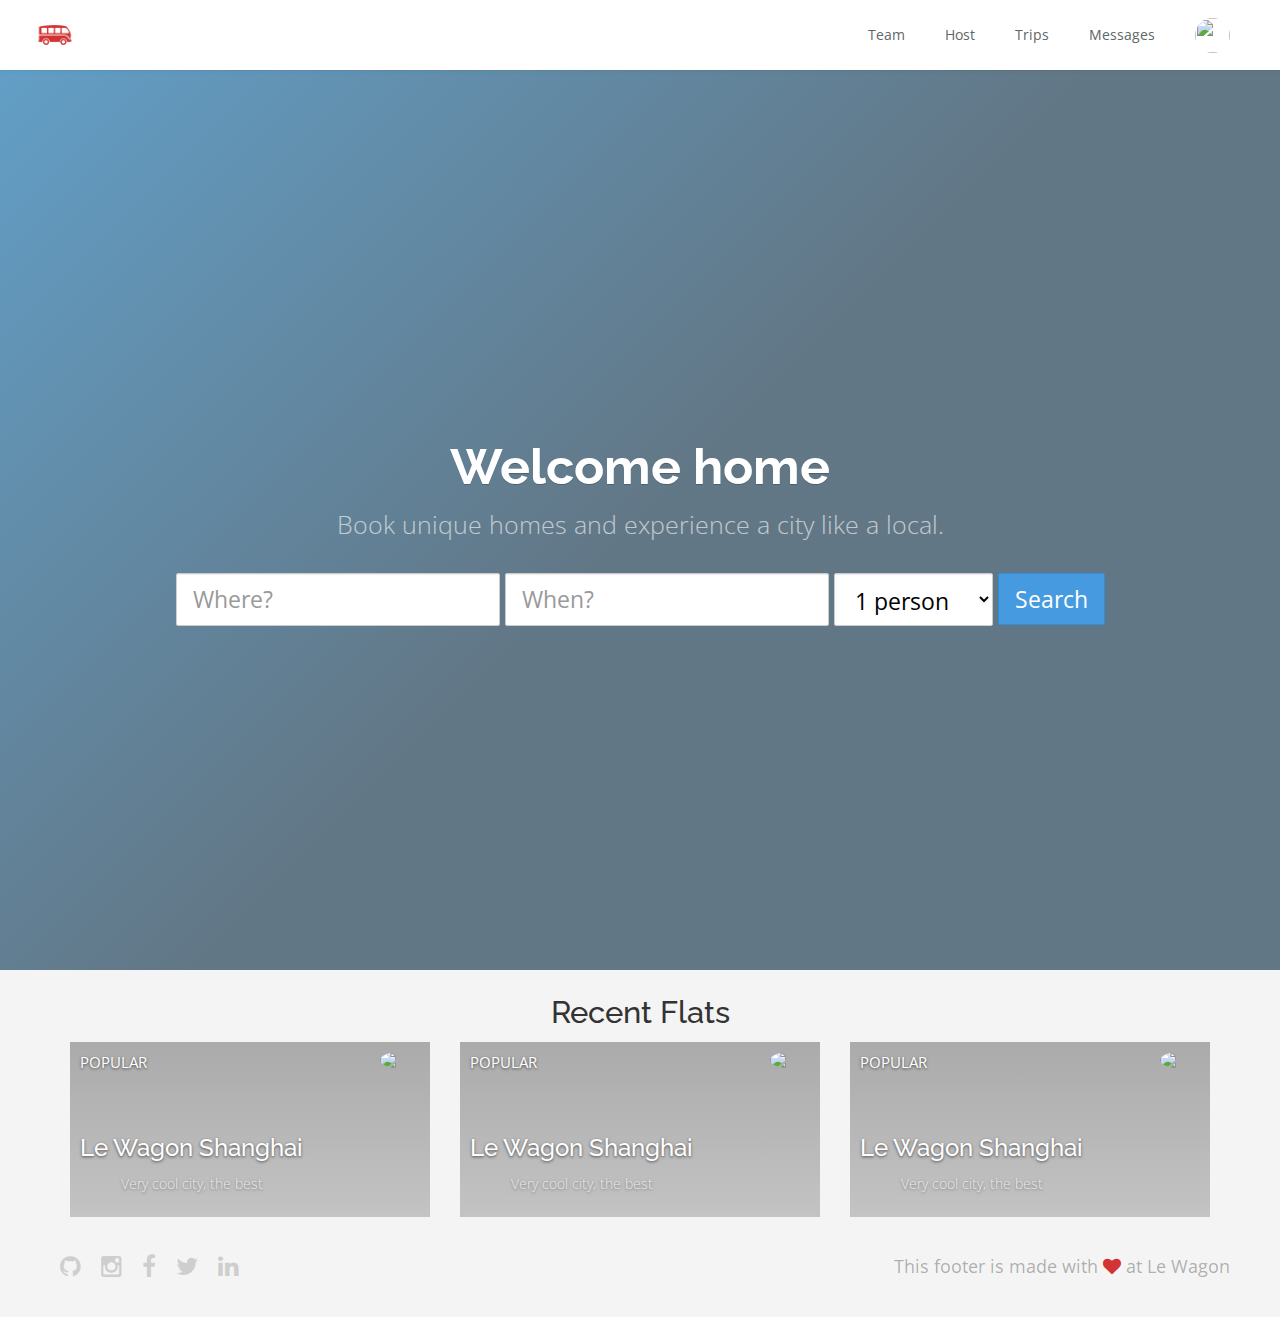
==== index.html @ 043c225a "Automated commit at 2017-10-23 10:39:39 UTC by middleman-deploy 2.0.0-alpha" ====
<!doctype html>
<html>
  <head>
    <meta charset="utf-8">
    <meta http-equiv="x-ua-compatible" content="ie=edge">
    <meta name="viewport"
          content="width=device-width, initial-scale=1, shrink-to-fit=no">
    <!-- Use the title from a page's frontmatter if it has one -->
    <title>Le Wagon - Middleman</title>
    <link href="stylesheets/application-c7174fb6.css" rel="stylesheet" />
    <script src="javascripts/application-93de88c9.js"></script>
    <link href="images/favicon-f15af148.png" rel="icon" type="image/png" />
  </head>
  <body>
    <div class="navbar-wagon">
  <!-- Logo -->
  <a href="/" class="navbar-wagon-brand">
    <img src="images/logo-acc9c0ec.png" id="logo" alt="Logo" />
  </a>

  <!-- Right Navigation -->
  <div class="navbar-wagon-right hidden-xs hidden-sm">


  <a href="team.html" class="navbar-wagon-item navbar-wagon-link">Team</a>
    <a href="" class="navbar-wagon-item navbar-wagon-link">Host</a>
    <a href="" class="navbar-wagon-item navbar-wagon-link">Trips</a>
    <a href="" class="navbar-wagon-item navbar-wagon-link">Messages</a>

    <!-- Profile picture with dropdown list -->
    <div class="navbar-wagon-item">
      <div class="dropdown">
        <img src="https://kitt.lewagon.com/placeholder/users/ssaunier" class="avatar dropdown-toggle" id="navbar-wagon-menu" data-toggle="dropdown">
        <ul class="dropdown-menu dropdown-menu-right navbar-wagon-dropdown-menu">
          <li><a href="#">Profile</a></li>
          <li><a href="#">Dashboard</a></li>
          <li><a href="#">Log Out</a></li>
        </ul>
      </div>
    </div>
  </div>

  <!-- Dropdown appearing on mobile only -->
  <div class="navbar-wagon-item hidden-md hidden-lg">
    <div class="dropdown">
      <i class="fa fa-bars dropdown-toggle" data-toggle="dropdown"></i>
      <ul class="dropdown-menu dropdown-menu-right navbar-wagon-dropdown-menu">
        <li><a href="#">Host</a></li>
        <li><a href="#">Trips</a></li>
        <li><a href="#">Messagese</a></li>
      </ul>
    </div>
  </div>
</div>

    <div id="home">
  <div class="home-content">
    <div class="banner" style="background-image: linear-gradient(-225deg, rgba(0,101,168,0.6) 0%, rgba(0,36,61,0.6) 50%), url('https://kitt.lewagon.com/placeholder/cities/berlin');">
      <div class="banner-content">
        <h1>Welcome home</h1>
        <p>Book unique homes and experience a city like a local.</p>

        <form class="form-inline">
          <div class="form-group">
            <input type="text" class="form-control input-lg" id="checkin" placeholder="Where?">
          </div>
          <div class="form-group">
            <input type="text" class="form-control input-lg" id="checkout" placeholder="When?">
          </div>
          <div class="form-group">
            <select class="form-control input-lg" id="how-many" name="count">
              <option value="1-person">1 person</option>
              <option value="2-person">2 persons</option>
              <option value="3-person">3 persons</option>
            </select>
          </div>

          <input type="submit" value="Search" class="btn btn-primary btn-lg">
        </form>


      </div>
    </div>
  </div>

  <div class="container text-center">

    <h3>Recent Flats</h3>
    <div class="row">

           <div class="col-xs-12 col-sm-6 col-md-4">
              <div class="card" style="background-image: linear-gradient(rgba(0,0,0,0.3), rgba(0,0,0,0.2)), url('https://kitt.lewagon.com/placeholder/cities/berlin');">
                <div class="card-category">Popular</div>
                <div class="card-description">
                  <h2>Le Wagon Shanghai</h2>
                  <p>Very cool city, the best</p>
                </div>
                <img class="card-user" src="https://kitt.lewagon.com/placeholder/users/tgenaitay">
                <a class="card-link" href="#" ></a>
              </div>
            </div>

            <div class="col-xs-12 col-sm-6 col-md-4">
              <div class="card" style="background-image: linear-gradient(rgba(0,0,0,0.3), rgba(0,0,0,0.2)), url('https://kitt.lewagon.com/placeholder/cities/shanghai');">
                <div class="card-category">Popular</div>
                <div class="card-description">
                  <h2>Le Wagon Shanghai</h2>
                  <p>Very cool city, the best</p>
                </div>
                <img class="card-user" src="https://kitt.lewagon.com/placeholder/users/tgenaitay">
                <a class="card-link" href="#" ></a>
              </div>
            </div>

            <div class="col-xs-12 col-sm-6 col-md-4">
              <div class="card" style="background-image: linear-gradient(rgba(0,0,0,0.3), rgba(0,0,0,0.2)), url('https://kitt.lewagon.com/placeholder/cities/barcelona');">
                <div class="card-category">Popular</div>
                <div class="card-description">
                  <h2>Le Wagon Shanghai</h2>
                  <p>Very cool city, the best</p>
                </div>
                <img class="card-user" src="https://kitt.lewagon.com/placeholder/users/tgenaitay">
                <a class="card-link" href="#" ></a>
              </div>
            </div>



    </div>



  </div>

    <div class="footer">
  <div class="footer-links">
    <a href="#"><i class="fa fa-github"></i></a>
    <a href="#"><i class="fa fa-instagram"></i></a>
    <a href="#"><i class="fa fa-facebook"></i></a>
    <a href="#"><i class="fa fa-twitter"></i></a>
    <a href="#"><i class="fa fa-linkedin"></i></a>
  </div>
  <div class="footer-copyright">
    This footer is made with <i class="fa fa-heart"></i> at Le Wagon
  </div>
</div>

  </body>
</html>
---- stylesheets/application-c7174fb6.css ----
@import url("https://fonts.googleapis.com/css?family=Open+Sans:400,300,700|Raleway:400,100,300,700,500");/*!
 * Bootstrap v3.3.7 (http://getbootstrap.com)
 * Copyright 2011-2016 Twitter, Inc.
 * Licensed under MIT (https://github.com/twbs/bootstrap/blob/master/LICENSE)
 *//*! normalize.css v3.0.3 | MIT License | github.com/necolas/normalize.css */html{font-family:sans-serif;-ms-text-size-adjust:100%;-webkit-text-size-adjust:100%}body{margin:0}article,aside,details,figcaption,figure,footer,header,hgroup,main,menu,nav,section,summary{display:block}audio,canvas,progress,video{display:inline-block;vertical-align:baseline}audio:not([controls]){display:none;height:0}[hidden],template{display:none}a{background-color:transparent}a:active,a:hover{outline:0}abbr[title]{border-bottom:1px dotted}b,strong{font-weight:bold}dfn{font-style:italic}h1{font-size:2em;margin:0.67em 0}mark{background:#ff0;color:#000}small{font-size:80%}sub,sup{font-size:75%;line-height:0;position:relative;vertical-align:baseline}sup{top:-0.5em}sub{bottom:-0.25em}img{border:0}svg:not(:root){overflow:hidden}figure{margin:1em 40px}hr{-webkit-box-sizing:content-box;box-sizing:content-box;height:0}pre{overflow:auto}code,kbd,pre,samp{font-family:monospace, monospace;font-size:1em}button,input,optgroup,select,textarea{color:inherit;font:inherit;margin:0}button{overflow:visible}button,select{text-transform:none}button,html input[type="button"],input[type="reset"],input[type="submit"]{-webkit-appearance:button;cursor:pointer}button[disabled],html input[disabled]{cursor:default}button::-moz-focus-inner,input::-moz-focus-inner{border:0;padding:0}input{line-height:normal}input[type="checkbox"],input[type="radio"]{-webkit-box-sizing:border-box;box-sizing:border-box;padding:0}input[type="number"]::-webkit-inner-spin-button,input[type="number"]::-webkit-outer-spin-button{height:auto}input[type="search"]{-webkit-appearance:textfield;-webkit-box-sizing:content-box;box-sizing:content-box}input[type="search"]::-webkit-search-cancel-button,input[type="search"]::-webkit-search-decoration{-webkit-appearance:none}fieldset{border:1px solid #c0c0c0;margin:0 2px;padding:0.35em 0.625em 0.75em}legend{border:0;padding:0}textarea{overflow:auto}optgroup{font-weight:bold}table{border-collapse:collapse;border-spacing:0}td,th{padding:0}/*! Source: https://github.com/h5bp/html5-boilerplate/blob/master/src/css/main.css */@media print{*,*:before,*:after{background:transparent !important;color:#000 !important;-webkit-box-shadow:none !important;box-shadow:none !important;text-shadow:none !important}a,a:visited{text-decoration:underline}a[href]:after{content:" (" attr(href) ")"}abbr[title]:after{content:" (" attr(title) ")"}a[href^="#"]:after,a[href^="javascript:"]:after{content:""}pre,blockquote{border:1px solid #999;page-break-inside:avoid}thead{display:table-header-group}tr,img{page-break-inside:avoid}img{max-width:100% !important}p,h2,h3{orphans:3;widows:3}h2,h3{page-break-after:avoid}.navbar{display:none}.btn>.caret,.dropup>.btn>.caret{border-top-color:#000 !important}.label{border:1px solid #000}.table{border-collapse:collapse !important}.table td,.table th{background-color:#fff !important}.table-bordered th,.table-bordered td{border:1px solid #ddd !important}}@font-face{font-family:'Glyphicons Halflings';src:url("../assets/bootstrap/glyphicons-halflings-regular-86b6f62b.eot");src:url("../assets/bootstrap/glyphicons-halflings-regular-86b6f62b.eot?#iefix") format("embedded-opentype"),url("../assets/bootstrap/glyphicons-halflings-regular-ca35b697.woff2") format("woff2"),url("../assets/bootstrap/glyphicons-halflings-regular-278e49a8.woff") format("woff"),url("../assets/bootstrap/glyphicons-halflings-regular-44bc1850.ttf") format("truetype"),url("../assets/bootstrap/glyphicons-halflings-regular-de51a849.svg#glyphicons_halflingsregular") format("svg")}.glyphicon{position:relative;top:1px;display:inline-block;font-family:'Glyphicons Halflings';font-style:normal;font-weight:normal;line-height:1;-webkit-font-smoothing:antialiased;-moz-osx-font-smoothing:grayscale}.glyphicon-asterisk:before{content:"\002a"}.glyphicon-plus:before{content:"\002b"}.glyphicon-euro:before,.glyphicon-eur:before{content:"\20ac"}.glyphicon-minus:before{content:"\2212"}.glyphicon-cloud:before{content:"\2601"}.glyphicon-envelope:before{content:"\2709"}.glyphicon-pencil:before{content:"\270f"}.glyphicon-glass:before{content:"\e001"}.glyphicon-music:before{content:"\e002"}.glyphicon-search:before{content:"\e003"}.glyphicon-heart:before{content:"\e005"}.glyphicon-star:before{content:"\e006"}.glyphicon-star-empty:before{content:"\e007"}.glyphicon-user:before{content:"\e008"}.glyphicon-film:before{content:"\e009"}.glyphicon-th-large:before{content:"\e010"}.glyphicon-th:before{content:"\e011"}.glyphicon-th-list:before{content:"\e012"}.glyphicon-ok:before{content:"\e013"}.glyphicon-remove:before{content:"\e014"}.glyphicon-zoom-in:before{content:"\e015"}.glyphicon-zoom-out:before{content:"\e016"}.glyphicon-off:before{content:"\e017"}.glyphicon-signal:before{content:"\e018"}.glyphicon-cog:before{content:"\e019"}.glyphicon-trash:before{content:"\e020"}.glyphicon-home:before{content:"\e021"}.glyphicon-file:before{content:"\e022"}.glyphicon-time:before{content:"\e023"}.glyphicon-road:before{content:"\e024"}.glyphicon-download-alt:before{content:"\e025"}.glyphicon-download:before{content:"\e026"}.glyphicon-upload:before{content:"\e027"}.glyphicon-inbox:before{content:"\e028"}.glyphicon-play-circle:before{content:"\e029"}.glyphicon-repeat:before{content:"\e030"}.glyphicon-refresh:before{content:"\e031"}.glyphicon-list-alt:before{content:"\e032"}.glyphicon-lock:before{content:"\e033"}.glyphicon-flag:before{content:"\e034"}.glyphicon-headphones:before{content:"\e035"}.glyphicon-volume-off:before{content:"\e036"}.glyphicon-volume-down:before{content:"\e037"}.glyphicon-volume-up:before{content:"\e038"}.glyphicon-qrcode:before{content:"\e039"}.glyphicon-barcode:before{content:"\e040"}.glyphicon-tag:before{content:"\e041"}.glyphicon-tags:before{content:"\e042"}.glyphicon-book:before{content:"\e043"}.glyphicon-bookmark:before{content:"\e044"}.glyphicon-print:before{content:"\e045"}.glyphicon-camera:before{content:"\e046"}.glyphicon-font:before{content:"\e047"}.glyphicon-bold:before{content:"\e048"}.glyphicon-italic:before{content:"\e049"}.glyphicon-text-height:before{content:"\e050"}.glyphicon-text-width:before{content:"\e051"}.glyphicon-align-left:before{content:"\e052"}.glyphicon-align-center:before{content:"\e053"}.glyphicon-align-right:before{content:"\e054"}.glyphicon-align-justify:before{content:"\e055"}.glyphicon-list:before{content:"\e056"}.glyphicon-indent-left:before{content:"\e057"}.glyphicon-indent-right:before{content:"\e058"}.glyphicon-facetime-video:before{content:"\e059"}.glyphicon-picture:before{content:"\e060"}.glyphicon-map-marker:before{content:"\e062"}.glyphicon-adjust:before{content:"\e063"}.glyphicon-tint:before{content:"\e064"}.glyphicon-edit:before{content:"\e065"}.glyphicon-share:before{content:"\e066"}.glyphicon-check:before{content:"\e067"}.glyphicon-move:before{content:"\e068"}.glyphicon-step-backward:before{content:"\e069"}.glyphicon-fast-backward:before{content:"\e070"}.glyphicon-backward:before{content:"\e071"}.glyphicon-play:before{content:"\e072"}.glyphicon-pause:before{content:"\e073"}.glyphicon-stop:before{content:"\e074"}.glyphicon-forward:before{content:"\e075"}.glyphicon-fast-forward:before{content:"\e076"}.glyphicon-step-forward:before{content:"\e077"}.glyphicon-eject:before{content:"\e078"}.glyphicon-chevron-left:before{content:"\e079"}.glyphicon-chevron-right:before{content:"\e080"}.glyphicon-plus-sign:before{content:"\e081"}.glyphicon-minus-sign:before{content:"\e082"}.glyphicon-remove-sign:before{content:"\e083"}.glyphicon-ok-sign:before{content:"\e084"}.glyphicon-question-sign:before{content:"\e085"}.glyphicon-info-sign:before{content:"\e086"}.glyphicon-screenshot:before{content:"\e087"}.glyphicon-remove-circle:before{content:"\e088"}.glyphicon-ok-circle:before{content:"\e089"}.glyphicon-ban-circle:before{content:"\e090"}.glyphicon-arrow-left:before{content:"\e091"}.glyphicon-arrow-right:before{content:"\e092"}.glyphicon-arrow-up:before{content:"\e093"}.glyphicon-arrow-down:before{content:"\e094"}.glyphicon-share-alt:before{content:"\e095"}.glyphicon-resize-full:before{content:"\e096"}.glyphicon-resize-small:before{content:"\e097"}.glyphicon-exclamation-sign:before{content:"\e101"}.glyphicon-gift:before{content:"\e102"}.glyphicon-leaf:before{content:"\e103"}.glyphicon-fire:before{content:"\e104"}.glyphicon-eye-open:before{content:"\e105"}.glyphicon-eye-close:before{content:"\e106"}.glyphicon-warning-sign:before{content:"\e107"}.glyphicon-plane:before{content:"\e108"}.glyphicon-calendar:before{content:"\e109"}.glyphicon-random:before{content:"\e110"}.glyphicon-comment:before{content:"\e111"}.glyphicon-magnet:before{content:"\e112"}.glyphicon-chevron-up:before{content:"\e113"}.glyphicon-chevron-down:before{content:"\e114"}.glyphicon-retweet:before{content:"\e115"}.glyphicon-shopping-cart:before{content:"\e116"}.glyphicon-folder-close:before{content:"\e117"}.glyphicon-folder-open:before{content:"\e118"}.glyphicon-resize-vertical:before{content:"\e119"}.glyphicon-resize-horizontal:before{content:"\e120"}.glyphicon-hdd:before{content:"\e121"}.glyphicon-bullhorn:before{content:"\e122"}.glyphicon-bell:before{content:"\e123"}.glyphicon-certificate:before{content:"\e124"}.glyphicon-thumbs-up:before{content:"\e125"}.glyphicon-thumbs-down:before{content:"\e126"}.glyphicon-hand-right:before{content:"\e127"}.glyphicon-hand-left:before{content:"\e128"}.glyphicon-hand-up:before{content:"\e129"}.glyphicon-hand-down:before{content:"\e130"}.glyphicon-circle-arrow-right:before{content:"\e131"}.glyphicon-circle-arrow-left:before{content:"\e132"}.glyphicon-circle-arrow-up:before{content:"\e133"}.glyphicon-circle-arrow-down:before{content:"\e134"}.glyphicon-globe:before{content:"\e135"}.glyphicon-wrench:before{content:"\e136"}.glyphicon-tasks:before{content:"\e137"}.glyphicon-filter:before{content:"\e138"}.glyphicon-briefcase:before{content:"\e139"}.glyphicon-fullscreen:before{content:"\e140"}.glyphicon-dashboard:before{content:"\e141"}.glyphicon-paperclip:before{content:"\e142"}.glyphicon-heart-empty:before{content:"\e143"}.glyphicon-link:before{content:"\e144"}.glyphicon-phone:before{content:"\e145"}.glyphicon-pushpin:before{content:"\e146"}.glyphicon-usd:before{content:"\e148"}.glyphicon-gbp:before{content:"\e149"}.glyphicon-sort:before{content:"\e150"}.glyphicon-sort-by-alphabet:before{content:"\e151"}.glyphicon-sort-by-alphabet-alt:before{content:"\e152"}.glyphicon-sort-by-order:before{content:"\e153"}.glyphicon-sort-by-order-alt:before{content:"\e154"}.glyphicon-sort-by-attributes:before{content:"\e155"}.glyphicon-sort-by-attributes-alt:before{content:"\e156"}.glyphicon-unchecked:before{content:"\e157"}.glyphicon-expand:before{content:"\e158"}.glyphicon-collapse-down:before{content:"\e159"}.glyphicon-collapse-up:before{content:"\e160"}.glyphicon-log-in:before{content:"\e161"}.glyphicon-flash:before{content:"\e162"}.glyphicon-log-out:before{content:"\e163"}.glyphicon-new-window:before{content:"\e164"}.glyphicon-record:before{content:"\e165"}.glyphicon-save:before{content:"\e166"}.glyphicon-open:before{content:"\e167"}.glyphicon-saved:before{content:"\e168"}.glyphicon-import:before{content:"\e169"}.glyphicon-export:before{content:"\e170"}.glyphicon-send:before{content:"\e171"}.glyphicon-floppy-disk:before{content:"\e172"}.glyphicon-floppy-saved:before{content:"\e173"}.glyphicon-floppy-remove:before{content:"\e174"}.glyphicon-floppy-save:before{content:"\e175"}.glyphicon-floppy-open:before{content:"\e176"}.glyphicon-credit-card:before{content:"\e177"}.glyphicon-transfer:before{content:"\e178"}.glyphicon-cutlery:before{content:"\e179"}.glyphicon-header:before{content:"\e180"}.glyphicon-compressed:before{content:"\e181"}.glyphicon-earphone:before{content:"\e182"}.glyphicon-phone-alt:before{content:"\e183"}.glyphicon-tower:before{content:"\e184"}.glyphicon-stats:before{content:"\e185"}.glyphicon-sd-video:before{content:"\e186"}.glyphicon-hd-video:before{content:"\e187"}.glyphicon-subtitles:before{content:"\e188"}.glyphicon-sound-stereo:before{content:"\e189"}.glyphicon-sound-dolby:before{content:"\e190"}.glyphicon-sound-5-1:before{content:"\e191"}.glyphicon-sound-6-1:before{content:"\e192"}.glyphicon-sound-7-1:before{content:"\e193"}.glyphicon-copyright-mark:before{content:"\e194"}.glyphicon-registration-mark:before{content:"\e195"}.glyphicon-cloud-download:before{content:"\e197"}.glyphicon-cloud-upload:before{content:"\e198"}.glyphicon-tree-conifer:before{content:"\e199"}.glyphicon-tree-deciduous:before{content:"\e200"}.glyphicon-cd:before{content:"\e201"}.glyphicon-save-file:before{content:"\e202"}.glyphicon-open-file:before{content:"\e203"}.glyphicon-level-up:before{content:"\e204"}.glyphicon-copy:before{content:"\e205"}.glyphicon-paste:before{content:"\e206"}.glyphicon-alert:before{content:"\e209"}.glyphicon-equalizer:before{content:"\e210"}.glyphicon-king:before{content:"\e211"}.glyphicon-queen:before{content:"\e212"}.glyphicon-pawn:before{content:"\e213"}.glyphicon-bishop:before{content:"\e214"}.glyphicon-knight:before{content:"\e215"}.glyphicon-baby-formula:before{content:"\e216"}.glyphicon-tent:before{content:"\26fa"}.glyphicon-blackboard:before{content:"\e218"}.glyphicon-bed:before{content:"\e219"}.glyphicon-apple:before{content:"\f8ff"}.glyphicon-erase:before{content:"\e221"}.glyphicon-hourglass:before{content:"\231b"}.glyphicon-lamp:before{content:"\e223"}.glyphicon-duplicate:before{content:"\e224"}.glyphicon-piggy-bank:before{content:"\e225"}.glyphicon-scissors:before{content:"\e226"}.glyphicon-bitcoin:before{content:"\e227"}.glyphicon-btc:before{content:"\e227"}.glyphicon-xbt:before{content:"\e227"}.glyphicon-yen:before{content:"\00a5"}.glyphicon-jpy:before{content:"\00a5"}.glyphicon-ruble:before{content:"\20bd"}.glyphicon-rub:before{content:"\20bd"}.glyphicon-scale:before{content:"\e230"}.glyphicon-ice-lolly:before{content:"\e231"}.glyphicon-ice-lolly-tasted:before{content:"\e232"}.glyphicon-education:before{content:"\e233"}.glyphicon-option-horizontal:before{content:"\e234"}.glyphicon-option-vertical:before{content:"\e235"}.glyphicon-menu-hamburger:before{content:"\e236"}.glyphicon-modal-window:before{content:"\e237"}.glyphicon-oil:before{content:"\e238"}.glyphicon-grain:before{content:"\e239"}.glyphicon-sunglasses:before{content:"\e240"}.glyphicon-text-size:before{content:"\e241"}.glyphicon-text-color:before{content:"\e242"}.glyphicon-text-background:before{content:"\e243"}.glyphicon-object-align-top:before{content:"\e244"}.glyphicon-object-align-bottom:before{content:"\e245"}.glyphicon-object-align-horizontal:before{content:"\e246"}.glyphicon-object-align-left:before{content:"\e247"}.glyphicon-object-align-vertical:before{content:"\e248"}.glyphicon-object-align-right:before{content:"\e249"}.glyphicon-triangle-right:before{content:"\e250"}.glyphicon-triangle-left:before{content:"\e251"}.glyphicon-triangle-bottom:before{content:"\e252"}.glyphicon-triangle-top:before{content:"\e253"}.glyphicon-console:before{content:"\e254"}.glyphicon-superscript:before{content:"\e255"}.glyphicon-subscript:before{content:"\e256"}.glyphicon-menu-left:before{content:"\e257"}.glyphicon-menu-right:before{content:"\e258"}.glyphicon-menu-down:before{content:"\e259"}.glyphicon-menu-up:before{content:"\e260"}*{-webkit-box-sizing:border-box;box-sizing:border-box}*:before,*:after{-webkit-box-sizing:border-box;box-sizing:border-box}html{font-size:10px;-webkit-tap-highlight-color:transparent}body{font-family:"Open Sans", "Helvetica", "sans-serif";font-size:18px;line-height:1.42857143;color:#333333;background-color:#F4F4F4}input,button,select,textarea{font-family:inherit;font-size:inherit;line-height:inherit}a{color:#469AE0;text-decoration:none}a:hover,a:focus{color:#1f74ba;text-decoration:underline}a:focus{outline:5px auto -webkit-focus-ring-color;outline-offset:-2px}figure{margin:0}img{vertical-align:middle}.img-responsive{display:block;max-width:100%;height:auto}.img-rounded{border-radius:2px}.img-thumbnail{padding:4px;line-height:1.42857143;background-color:#F4F4F4;border:1px solid #ddd;border-radius:2px;-webkit-transition:all 0.2s ease-in-out;transition:all 0.2s ease-in-out;display:inline-block;max-width:100%;height:auto}.img-circle{border-radius:50%}hr{margin-top:25px;margin-bottom:25px;border:0;border-top:1px solid #eeeeee}.sr-only{position:absolute;width:1px;height:1px;margin:-1px;padding:0;overflow:hidden;clip:rect(0, 0, 0, 0);border:0}.sr-only-focusable:active,.sr-only-focusable:focus{position:static;width:auto;height:auto;margin:0;overflow:visible;clip:auto}[role="button"]{cursor:pointer}h1,h2,h3,h4,h5,h6,.h1,.h2,.h3,.h4,.h5,.h6{font-family:"Raleway", "Helvetica", "sans-serif";font-weight:500;line-height:1.1;color:inherit}h1 small,h1 .small,h2 small,h2 .small,h3 small,h3 .small,h4 small,h4 .small,h5 small,h5 .small,h6 small,h6 .small,.h1 small,.h1 .small,.h2 small,.h2 .small,.h3 small,.h3 .small,.h4 small,.h4 .small,.h5 small,.h5 .small,.h6 small,.h6 .small{font-weight:normal;line-height:1;color:#777777}h1,.h1,h2,.h2,h3,.h3{margin-top:25px;margin-bottom:12.5px}h1 small,h1 .small,.h1 small,.h1 .small,h2 small,h2 .small,.h2 small,.h2 .small,h3 small,h3 .small,.h3 small,.h3 .small{font-size:65%}h4,.h4,h5,.h5,h6,.h6{margin-top:12.5px;margin-bottom:12.5px}h4 small,h4 .small,.h4 small,.h4 .small,h5 small,h5 .small,.h5 small,.h5 .small,h6 small,h6 .small,.h6 small,.h6 .small{font-size:75%}h1,.h1{font-size:46px}h2,.h2{font-size:38px}h3,.h3{font-size:31px}h4,.h4{font-size:23px}h5,.h5{font-size:18px}h6,.h6{font-size:16px}p{margin:0 0 12.5px}.lead{margin-bottom:25px;font-size:20px;font-weight:300;line-height:1.4}@media (min-width: 768px){.lead{font-size:27px}}small,.small{font-size:88%}mark,.mark{background-color:#fcf8e3;padding:.2em}.text-left{text-align:left}.text-right{text-align:right}.text-center{text-align:center}.text-justify{text-align:justify}.text-nowrap{white-space:nowrap}.text-lowercase{text-transform:lowercase}.text-uppercase,.initialism{text-transform:uppercase}.text-capitalize{text-transform:capitalize}.text-muted{color:#777777}.text-primary{color:#469AE0}a.text-primary:hover,a.text-primary:focus{color:#2381d0}.text-success{color:#3c763d}a.text-success:hover,a.text-success:focus{color:#2b542c}.text-info{color:#31708f}a.text-info:hover,a.text-info:focus{color:#245269}.text-warning{color:#8a6d3b}a.text-warning:hover,a.text-warning:focus{color:#66512c}.text-danger{color:#a94442}a.text-danger:hover,a.text-danger:focus{color:#843534}.bg-primary{color:#fff}.bg-primary{background-color:#469AE0}a.bg-primary:hover,a.bg-primary:focus{background-color:#2381d0}.bg-success{background-color:#dff0d8}a.bg-success:hover,a.bg-success:focus{background-color:#c1e2b3}.bg-info{background-color:#d9edf7}a.bg-info:hover,a.bg-info:focus{background-color:#afd9ee}.bg-warning{background-color:#fcf8e3}a.bg-warning:hover,a.bg-warning:focus{background-color:#f7ecb5}.bg-danger{background-color:#f2dede}a.bg-danger:hover,a.bg-danger:focus{background-color:#e4b9b9}.page-header{padding-bottom:11.5px;margin:50px 0 25px;border-bottom:1px solid #eeeeee}ul,ol{margin-top:0;margin-bottom:12.5px}ul ul,ul ol,ol ul,ol ol{margin-bottom:0}.list-unstyled{padding-left:0;list-style:none}.list-inline{padding-left:0;list-style:none;margin-left:-5px}.list-inline>li{display:inline-block;padding-left:5px;padding-right:5px}dl{margin-top:0;margin-bottom:25px}dt,dd{line-height:1.42857143}dt{font-weight:bold}dd{margin-left:0}.dl-horizontal dd:before,.dl-horizontal dd:after{content:" ";display:table}.dl-horizontal dd:after{clear:both}@media (min-width: 768px){.dl-horizontal dt{float:left;width:160px;clear:left;text-align:right;overflow:hidden;text-overflow:ellipsis;white-space:nowrap}.dl-horizontal dd{margin-left:180px}}abbr[title],abbr[data-original-title]{cursor:help;border-bottom:1px dotted #777777}.initialism{font-size:90%}blockquote{padding:12.5px 25px;margin:0 0 25px;font-size:22.5px;border-left:5px solid #eeeeee}blockquote p:last-child,blockquote ul:last-child,blockquote ol:last-child{margin-bottom:0}blockquote footer,blockquote small,blockquote .small{display:block;font-size:80%;line-height:1.42857143;color:#777777}blockquote footer:before,blockquote small:before,blockquote .small:before{content:'\2014 \00A0'}.blockquote-reverse,blockquote.pull-right{padding-right:15px;padding-left:0;border-right:5px solid #eeeeee;border-left:0;text-align:right}.blockquote-reverse footer:before,.blockquote-reverse small:before,.blockquote-reverse .small:before,blockquote.pull-right footer:before,blockquote.pull-right small:before,blockquote.pull-right .small:before{content:''}.blockquote-reverse footer:after,.blockquote-reverse small:after,.blockquote-reverse .small:after,blockquote.pull-right footer:after,blockquote.pull-right small:after,blockquote.pull-right .small:after{content:'\00A0 \2014'}address{margin-bottom:25px;font-style:normal;line-height:1.42857143}code,kbd,pre,samp{font-family:Menlo, Monaco, Consolas, "Courier New", monospace}code{padding:2px 4px;font-size:90%;color:#c7254e;background-color:#f9f2f4;border-radius:2px}kbd{padding:2px 4px;font-size:90%;color:#fff;background-color:#333;border-radius:2px;-webkit-box-shadow:inset 0 -1px 0 rgba(0,0,0,0.25);box-shadow:inset 0 -1px 0 rgba(0,0,0,0.25)}kbd kbd{padding:0;font-size:100%;font-weight:bold;-webkit-box-shadow:none;box-shadow:none}pre{display:block;padding:12px;margin:0 0 12.5px;font-size:17px;line-height:1.42857143;word-break:break-all;word-wrap:break-word;color:#333333;background-color:#f5f5f5;border:1px solid #ccc;border-radius:2px}pre code{padding:0;font-size:inherit;color:inherit;white-space:pre-wrap;background-color:transparent;border-radius:0}.pre-scrollable{max-height:340px;overflow-y:scroll}.container{margin-right:auto;margin-left:auto;padding-left:15px;padding-right:15px}.container:before,.container:after{content:" ";display:table}.container:after{clear:both}@media (min-width: 768px){.container{width:750px}}@media (min-width: 992px){.container{width:970px}}@media (min-width: 1200px){.container{width:1170px}}.container-fluid{margin-right:auto;margin-left:auto;padding-left:15px;padding-right:15px}.container-fluid:before,.container-fluid:after{content:" ";display:table}.container-fluid:after{clear:both}.row{margin-left:-15px;margin-right:-15px}.row:before,.row:after{content:" ";display:table}.row:after{clear:both}.col-xs-1,.col-sm-1,.col-md-1,.col-lg-1,.col-xs-2,.col-sm-2,.col-md-2,.col-lg-2,.col-xs-3,.col-sm-3,.col-md-3,.col-lg-3,.col-xs-4,.col-sm-4,.col-md-4,.col-lg-4,.col-xs-5,.col-sm-5,.col-md-5,.col-lg-5,.col-xs-6,.col-sm-6,.col-md-6,.col-lg-6,.col-xs-7,.col-sm-7,.col-md-7,.col-lg-7,.col-xs-8,.col-sm-8,.col-md-8,.col-lg-8,.col-xs-9,.col-sm-9,.col-md-9,.col-lg-9,.col-xs-10,.col-sm-10,.col-md-10,.col-lg-10,.col-xs-11,.col-sm-11,.col-md-11,.col-lg-11,.col-xs-12,.col-sm-12,.col-md-12,.col-lg-12{position:relative;min-height:1px;padding-left:15px;padding-right:15px}.col-xs-1,.col-xs-2,.col-xs-3,.col-xs-4,.col-xs-5,.col-xs-6,.col-xs-7,.col-xs-8,.col-xs-9,.col-xs-10,.col-xs-11,.col-xs-12{float:left}.col-xs-1{width:8.33333333%}.col-xs-2{width:16.66666667%}.col-xs-3{width:25%}.col-xs-4{width:33.33333333%}.col-xs-5{width:41.66666667%}.col-xs-6{width:50%}.col-xs-7{width:58.33333333%}.col-xs-8{width:66.66666667%}.col-xs-9{width:75%}.col-xs-10{width:83.33333333%}.col-xs-11{width:91.66666667%}.col-xs-12{width:100%}.col-xs-pull-0{right:auto}.col-xs-pull-1{right:8.33333333%}.col-xs-pull-2{right:16.66666667%}.col-xs-pull-3{right:25%}.col-xs-pull-4{right:33.33333333%}.col-xs-pull-5{right:41.66666667%}.col-xs-pull-6{right:50%}.col-xs-pull-7{right:58.33333333%}.col-xs-pull-8{right:66.66666667%}.col-xs-pull-9{right:75%}.col-xs-pull-10{right:83.33333333%}.col-xs-pull-11{right:91.66666667%}.col-xs-pull-12{right:100%}.col-xs-push-0{left:auto}.col-xs-push-1{left:8.33333333%}.col-xs-push-2{left:16.66666667%}.col-xs-push-3{left:25%}.col-xs-push-4{left:33.33333333%}.col-xs-push-5{left:41.66666667%}.col-xs-push-6{left:50%}.col-xs-push-7{left:58.33333333%}.col-xs-push-8{left:66.66666667%}.col-xs-push-9{left:75%}.col-xs-push-10{left:83.33333333%}.col-xs-push-11{left:91.66666667%}.col-xs-push-12{left:100%}.col-xs-offset-0{margin-left:0%}.col-xs-offset-1{margin-left:8.33333333%}.col-xs-offset-2{margin-left:16.66666667%}.col-xs-offset-3{margin-left:25%}.col-xs-offset-4{margin-left:33.33333333%}.col-xs-offset-5{margin-left:41.66666667%}.col-xs-offset-6{margin-left:50%}.col-xs-offset-7{margin-left:58.33333333%}.col-xs-offset-8{margin-left:66.66666667%}.col-xs-offset-9{margin-left:75%}.col-xs-offset-10{margin-left:83.33333333%}.col-xs-offset-11{margin-left:91.66666667%}.col-xs-offset-12{margin-left:100%}@media (min-width: 768px){.col-sm-1,.col-sm-2,.col-sm-3,.col-sm-4,.col-sm-5,.col-sm-6,.col-sm-7,.col-sm-8,.col-sm-9,.col-sm-10,.col-sm-11,.col-sm-12{float:left}.col-sm-1{width:8.33333333%}.col-sm-2{width:16.66666667%}.col-sm-3{width:25%}.col-sm-4{width:33.33333333%}.col-sm-5{width:41.66666667%}.col-sm-6{width:50%}.col-sm-7{width:58.33333333%}.col-sm-8{width:66.66666667%}.col-sm-9{width:75%}.col-sm-10{width:83.33333333%}.col-sm-11{width:91.66666667%}.col-sm-12{width:100%}.col-sm-pull-0{right:auto}.col-sm-pull-1{right:8.33333333%}.col-sm-pull-2{right:16.66666667%}.col-sm-pull-3{right:25%}.col-sm-pull-4{right:33.33333333%}.col-sm-pull-5{right:41.66666667%}.col-sm-pull-6{right:50%}.col-sm-pull-7{right:58.33333333%}.col-sm-pull-8{right:66.66666667%}.col-sm-pull-9{right:75%}.col-sm-pull-10{right:83.33333333%}.col-sm-pull-11{right:91.66666667%}.col-sm-pull-12{right:100%}.col-sm-push-0{left:auto}.col-sm-push-1{left:8.33333333%}.col-sm-push-2{left:16.66666667%}.col-sm-push-3{left:25%}.col-sm-push-4{left:33.33333333%}.col-sm-push-5{left:41.66666667%}.col-sm-push-6{left:50%}.col-sm-push-7{left:58.33333333%}.col-sm-push-8{left:66.66666667%}.col-sm-push-9{left:75%}.col-sm-push-10{left:83.33333333%}.col-sm-push-11{left:91.66666667%}.col-sm-push-12{left:100%}.col-sm-offset-0{margin-left:0%}.col-sm-offset-1{margin-left:8.33333333%}.col-sm-offset-2{margin-left:16.66666667%}.col-sm-offset-3{margin-left:25%}.col-sm-offset-4{margin-left:33.33333333%}.col-sm-offset-5{margin-left:41.66666667%}.col-sm-offset-6{margin-left:50%}.col-sm-offset-7{margin-left:58.33333333%}.col-sm-offset-8{margin-left:66.66666667%}.col-sm-offset-9{margin-left:75%}.col-sm-offset-10{margin-left:83.33333333%}.col-sm-offset-11{margin-left:91.66666667%}.col-sm-offset-12{margin-left:100%}}@media (min-width: 992px){.col-md-1,.col-md-2,.col-md-3,.col-md-4,.col-md-5,.col-md-6,.col-md-7,.col-md-8,.col-md-9,.col-md-10,.col-md-11,.col-md-12{float:left}.col-md-1{width:8.33333333%}.col-md-2{width:16.66666667%}.col-md-3{width:25%}.col-md-4{width:33.33333333%}.col-md-5{width:41.66666667%}.col-md-6{width:50%}.col-md-7{width:58.33333333%}.col-md-8{width:66.66666667%}.col-md-9{width:75%}.col-md-10{width:83.33333333%}.col-md-11{width:91.66666667%}.col-md-12{width:100%}.col-md-pull-0{right:auto}.col-md-pull-1{right:8.33333333%}.col-md-pull-2{right:16.66666667%}.col-md-pull-3{right:25%}.col-md-pull-4{right:33.33333333%}.col-md-pull-5{right:41.66666667%}.col-md-pull-6{right:50%}.col-md-pull-7{right:58.33333333%}.col-md-pull-8{right:66.66666667%}.col-md-pull-9{right:75%}.col-md-pull-10{right:83.33333333%}.col-md-pull-11{right:91.66666667%}.col-md-pull-12{right:100%}.col-md-push-0{left:auto}.col-md-push-1{left:8.33333333%}.col-md-push-2{left:16.66666667%}.col-md-push-3{left:25%}.col-md-push-4{left:33.33333333%}.col-md-push-5{left:41.66666667%}.col-md-push-6{left:50%}.col-md-push-7{left:58.33333333%}.col-md-push-8{left:66.66666667%}.col-md-push-9{left:75%}.col-md-push-10{left:83.33333333%}.col-md-push-11{left:91.66666667%}.col-md-push-12{left:100%}.col-md-offset-0{margin-left:0%}.col-md-offset-1{margin-left:8.33333333%}.col-md-offset-2{margin-left:16.66666667%}.col-md-offset-3{margin-left:25%}.col-md-offset-4{margin-left:33.33333333%}.col-md-offset-5{margin-left:41.66666667%}.col-md-offset-6{margin-left:50%}.col-md-offset-7{margin-left:58.33333333%}.col-md-offset-8{margin-left:66.66666667%}.col-md-offset-9{margin-left:75%}.col-md-offset-10{margin-left:83.33333333%}.col-md-offset-11{margin-left:91.66666667%}.col-md-offset-12{margin-left:100%}}@media (min-width: 1200px){.col-lg-1,.col-lg-2,.col-lg-3,.col-lg-4,.col-lg-5,.col-lg-6,.col-lg-7,.col-lg-8,.col-lg-9,.col-lg-10,.col-lg-11,.col-lg-12{float:left}.col-lg-1{width:8.33333333%}.col-lg-2{width:16.66666667%}.col-lg-3{width:25%}.col-lg-4{width:33.33333333%}.col-lg-5{width:41.66666667%}.col-lg-6{width:50%}.col-lg-7{width:58.33333333%}.col-lg-8{width:66.66666667%}.col-lg-9{width:75%}.col-lg-10{width:83.33333333%}.col-lg-11{width:91.66666667%}.col-lg-12{width:100%}.col-lg-pull-0{right:auto}.col-lg-pull-1{right:8.33333333%}.col-lg-pull-2{right:16.66666667%}.col-lg-pull-3{right:25%}.col-lg-pull-4{right:33.33333333%}.col-lg-pull-5{right:41.66666667%}.col-lg-pull-6{right:50%}.col-lg-pull-7{right:58.33333333%}.col-lg-pull-8{right:66.66666667%}.col-lg-pull-9{right:75%}.col-lg-pull-10{right:83.33333333%}.col-lg-pull-11{right:91.66666667%}.col-lg-pull-12{right:100%}.col-lg-push-0{left:auto}.col-lg-push-1{left:8.33333333%}.col-lg-push-2{left:16.66666667%}.col-lg-push-3{left:25%}.col-lg-push-4{left:33.33333333%}.col-lg-push-5{left:41.66666667%}.col-lg-push-6{left:50%}.col-lg-push-7{left:58.33333333%}.col-lg-push-8{left:66.66666667%}.col-lg-push-9{left:75%}.col-lg-push-10{left:83.33333333%}.col-lg-push-11{left:91.66666667%}.col-lg-push-12{left:100%}.col-lg-offset-0{margin-left:0%}.col-lg-offset-1{margin-left:8.33333333%}.col-lg-offset-2{margin-left:16.66666667%}.col-lg-offset-3{margin-left:25%}.col-lg-offset-4{margin-left:33.33333333%}.col-lg-offset-5{margin-left:41.66666667%}.col-lg-offset-6{margin-left:50%}.col-lg-offset-7{margin-left:58.33333333%}.col-lg-offset-8{margin-left:66.66666667%}.col-lg-offset-9{margin-left:75%}.col-lg-offset-10{margin-left:83.33333333%}.col-lg-offset-11{margin-left:91.66666667%}.col-lg-offset-12{margin-left:100%}}table{background-color:transparent}caption{padding-top:8px;padding-bottom:8px;color:#777777;text-align:left}th{text-align:left}.table{width:100%;max-width:100%;margin-bottom:25px}.table>thead>tr>th,.table>thead>tr>td,.table>tbody>tr>th,.table>tbody>tr>td,.table>tfoot>tr>th,.table>tfoot>tr>td{padding:8px;line-height:1.42857143;vertical-align:top;border-top:1px solid #ddd}.table>thead>tr>th{vertical-align:bottom;border-bottom:2px solid #ddd}.table>caption+thead>tr:first-child>th,.table>caption+thead>tr:first-child>td,.table>colgroup+thead>tr:first-child>th,.table>colgroup+thead>tr:first-child>td,.table>thead:first-child>tr:first-child>th,.table>thead:first-child>tr:first-child>td{border-top:0}.table>tbody+tbody{border-top:2px solid #ddd}.table .table{background-color:#F4F4F4}.table-condensed>thead>tr>th,.table-condensed>thead>tr>td,.table-condensed>tbody>tr>th,.table-condensed>tbody>tr>td,.table-condensed>tfoot>tr>th,.table-condensed>tfoot>tr>td{padding:5px}.table-bordered{border:1px solid #ddd}.table-bordered>thead>tr>th,.table-bordered>thead>tr>td,.table-bordered>tbody>tr>th,.table-bordered>tbody>tr>td,.table-bordered>tfoot>tr>th,.table-bordered>tfoot>tr>td{border:1px solid #ddd}.table-bordered>thead>tr>th,.table-bordered>thead>tr>td{border-bottom-width:2px}.table-striped>tbody>tr:nth-of-type(odd){background-color:#f9f9f9}.table-hover>tbody>tr:hover{background-color:#f5f5f5}table col[class*="col-"]{position:static;float:none;display:table-column}table td[class*="col-"],table th[class*="col-"]{position:static;float:none;display:table-cell}.table>thead>tr>td.active,.table>thead>tr>th.active,.table>thead>tr.active>td,.table>thead>tr.active>th,.table>tbody>tr>td.active,.table>tbody>tr>th.active,.table>tbody>tr.active>td,.table>tbody>tr.active>th,.table>tfoot>tr>td.active,.table>tfoot>tr>th.active,.table>tfoot>tr.active>td,.table>tfoot>tr.active>th{background-color:#f5f5f5}.table-hover>tbody>tr>td.active:hover,.table-hover>tbody>tr>th.active:hover,.table-hover>tbody>tr.active:hover>td,.table-hover>tbody>tr:hover>.active,.table-hover>tbody>tr.active:hover>th{background-color:#e8e8e8}.table>thead>tr>td.success,.table>thead>tr>th.success,.table>thead>tr.success>td,.table>thead>tr.success>th,.table>tbody>tr>td.success,.table>tbody>tr>th.success,.table>tbody>tr.success>td,.table>tbody>tr.success>th,.table>tfoot>tr>td.success,.table>tfoot>tr>th.success,.table>tfoot>tr.success>td,.table>tfoot>tr.success>th{background-color:#dff0d8}.table-hover>tbody>tr>td.success:hover,.table-hover>tbody>tr>th.success:hover,.table-hover>tbody>tr.success:hover>td,.table-hover>tbody>tr:hover>.success,.table-hover>tbody>tr.success:hover>th{background-color:#d0e9c6}.table>thead>tr>td.info,.table>thead>tr>th.info,.table>thead>tr.info>td,.table>thead>tr.info>th,.table>tbody>tr>td.info,.table>tbody>tr>th.info,.table>tbody>tr.info>td,.table>tbody>tr.info>th,.table>tfoot>tr>td.info,.table>tfoot>tr>th.info,.table>tfoot>tr.info>td,.table>tfoot>tr.info>th{background-color:#d9edf7}.table-hover>tbody>tr>td.info:hover,.table-hover>tbody>tr>th.info:hover,.table-hover>tbody>tr.info:hover>td,.table-hover>tbody>tr:hover>.info,.table-hover>tbody>tr.info:hover>th{background-color:#c4e3f3}.table>thead>tr>td.warning,.table>thead>tr>th.warning,.table>thead>tr.warning>td,.table>thead>tr.warning>th,.table>tbody>tr>td.warning,.table>tbody>tr>th.warning,.table>tbody>tr.warning>td,.table>tbody>tr.warning>th,.table>tfoot>tr>td.warning,.table>tfoot>tr>th.warning,.table>tfoot>tr.warning>td,.table>tfoot>tr.warning>th{background-color:#fcf8e3}.table-hover>tbody>tr>td.warning:hover,.table-hover>tbody>tr>th.warning:hover,.table-hover>tbody>tr.warning:hover>td,.table-hover>tbody>tr:hover>.warning,.table-hover>tbody>tr.warning:hover>th{background-color:#faf2cc}.table>thead>tr>td.danger,.table>thead>tr>th.danger,.table>thead>tr.danger>td,.table>thead>tr.danger>th,.table>tbody>tr>td.danger,.table>tbody>tr>th.danger,.table>tbody>tr.danger>td,.table>tbody>tr.danger>th,.table>tfoot>tr>td.danger,.table>tfoot>tr>th.danger,.table>tfoot>tr.danger>td,.table>tfoot>tr.danger>th{background-color:#f2dede}.table-hover>tbody>tr>td.danger:hover,.table-hover>tbody>tr>th.danger:hover,.table-hover>tbody>tr.danger:hover>td,.table-hover>tbody>tr:hover>.danger,.table-hover>tbody>tr.danger:hover>th{background-color:#ebcccc}.table-responsive{overflow-x:auto;min-height:0.01%}@media screen and (max-width: 767px){.table-responsive{width:100%;margin-bottom:18.75px;overflow-y:hidden;-ms-overflow-style:-ms-autohiding-scrollbar;border:1px solid #ddd}.table-responsive>.table{margin-bottom:0}.table-responsive>.table>thead>tr>th,.table-responsive>.table>thead>tr>td,.table-responsive>.table>tbody>tr>th,.table-responsive>.table>tbody>tr>td,.table-responsive>.table>tfoot>tr>th,.table-responsive>.table>tfoot>tr>td{white-space:nowrap}.table-responsive>.table-bordered{border:0}.table-responsive>.table-bordered>thead>tr>th:first-child,.table-responsive>.table-bordered>thead>tr>td:first-child,.table-responsive>.table-bordered>tbody>tr>th:first-child,.table-responsive>.table-bordered>tbody>tr>td:first-child,.table-responsive>.table-bordered>tfoot>tr>th:first-child,.table-responsive>.table-bordered>tfoot>tr>td:first-child{border-left:0}.table-responsive>.table-bordered>thead>tr>th:last-child,.table-responsive>.table-bordered>thead>tr>td:last-child,.table-responsive>.table-bordered>tbody>tr>th:last-child,.table-responsive>.table-bordered>tbody>tr>td:last-child,.table-responsive>.table-bordered>tfoot>tr>th:last-child,.table-responsive>.table-bordered>tfoot>tr>td:last-child{border-right:0}.table-responsive>.table-bordered>tbody>tr:last-child>th,.table-responsive>.table-bordered>tbody>tr:last-child>td,.table-responsive>.table-bordered>tfoot>tr:last-child>th,.table-responsive>.table-bordered>tfoot>tr:last-child>td{border-bottom:0}}fieldset{padding:0;margin:0;border:0;min-width:0}legend{display:block;width:100%;padding:0;margin-bottom:25px;font-size:27px;line-height:inherit;color:#333333;border:0;border-bottom:1px solid #e5e5e5}label{display:inline-block;max-width:100%;margin-bottom:5px;font-weight:bold}input[type="search"]{-webkit-box-sizing:border-box;box-sizing:border-box}input[type="radio"],input[type="checkbox"]{margin:4px 0 0;margin-top:1px \9;line-height:normal}input[type="file"]{display:block}input[type="range"]{display:block;width:100%}select[multiple],select[size]{height:auto}input[type="file"]:focus,input[type="radio"]:focus,input[type="checkbox"]:focus{outline:5px auto -webkit-focus-ring-color;outline-offset:-2px}output{display:block;padding-top:7px;font-size:18px;line-height:1.42857143;color:#000000}.form-control{display:block;width:100%;height:39px;padding:6px 12px;font-size:18px;line-height:1.42857143;color:#000000;background-color:#fff;background-image:none;border:1px solid #ccc;border-radius:2px;-webkit-box-shadow:inset 0 1px 1px rgba(0,0,0,0.075);box-shadow:inset 0 1px 1px rgba(0,0,0,0.075);-webkit-transition:border-color ease-in-out 0.15s, box-shadow ease-in-out 0.15s;-webkit-transition:border-color ease-in-out 0.15s, -webkit-box-shadow ease-in-out 0.15s;transition:border-color ease-in-out 0.15s, -webkit-box-shadow ease-in-out 0.15s;transition:border-color ease-in-out 0.15s, box-shadow ease-in-out 0.15s;transition:border-color ease-in-out 0.15s, box-shadow ease-in-out 0.15s, -webkit-box-shadow ease-in-out 0.15s}.form-control:focus{border-color:#66afe9;outline:0;-webkit-box-shadow:inset 0 1px 1px rgba(0,0,0,0.075),0 0 8px rgba(102,175,233,0.6);box-shadow:inset 0 1px 1px rgba(0,0,0,0.075),0 0 8px rgba(102,175,233,0.6)}.form-control::-moz-placeholder{color:#999;opacity:1}.form-control:-ms-input-placeholder{color:#999}.form-control::-webkit-input-placeholder{color:#999}.form-control::-ms-expand{border:0;background-color:transparent}.form-control[disabled],.form-control[readonly],fieldset[disabled] .form-control{background-color:#eeeeee;opacity:1}.form-control[disabled],fieldset[disabled] .form-control{cursor:not-allowed}textarea.form-control{height:auto}input[type="search"]{-webkit-appearance:none}@media screen and (-webkit-min-device-pixel-ratio: 0){input[type="date"].form-control,input[type="time"].form-control,input[type="datetime-local"].form-control,input[type="month"].form-control{line-height:39px}input[type="date"].input-sm,.input-group-sm>input[type="date"].form-control,.input-group-sm>input[type="date"].input-group-addon,.input-group-sm>.input-group-btn>input[type="date"].btn,.input-group-sm input[type="date"],input[type="time"].input-sm,.input-group-sm>input[type="time"].form-control,.input-group-sm>input[type="time"].input-group-addon,.input-group-sm>.input-group-btn>input[type="time"].btn,.input-group-sm input[type="time"],input[type="datetime-local"].input-sm,.input-group-sm>input[type="datetime-local"].form-control,.input-group-sm>input[type="datetime-local"].input-group-addon,.input-group-sm>.input-group-btn>input[type="datetime-local"].btn,.input-group-sm input[type="datetime-local"],input[type="month"].input-sm,.input-group-sm>input[type="month"].form-control,.input-group-sm>input[type="month"].input-group-addon,.input-group-sm>.input-group-btn>input[type="month"].btn,.input-group-sm input[type="month"]{line-height:36px}input[type="date"].input-lg,.input-group-lg>input[type="date"].form-control,.input-group-lg>input[type="date"].input-group-addon,.input-group-lg>.input-group-btn>input[type="date"].btn,.input-group-lg input[type="date"],input[type="time"].input-lg,.input-group-lg>input[type="time"].form-control,.input-group-lg>input[type="time"].input-group-addon,.input-group-lg>.input-group-btn>input[type="time"].btn,.input-group-lg input[type="time"],input[type="datetime-local"].input-lg,.input-group-lg>input[type="datetime-local"].form-control,.input-group-lg>input[type="datetime-local"].input-group-addon,.input-group-lg>.input-group-btn>input[type="datetime-local"].btn,.input-group-lg input[type="datetime-local"],input[type="month"].input-lg,.input-group-lg>input[type="month"].form-control,.input-group-lg>input[type="month"].input-group-addon,.input-group-lg>.input-group-btn>input[type="month"].btn,.input-group-lg input[type="month"]{line-height:53px}}.form-group{margin-bottom:15px}.radio,.checkbox{position:relative;display:block;margin-top:10px;margin-bottom:10px}.radio label,.checkbox label{min-height:25px;padding-left:20px;margin-bottom:0;font-weight:normal;cursor:pointer}.radio input[type="radio"],.radio-inline input[type="radio"],.checkbox input[type="checkbox"],.checkbox-inline input[type="checkbox"]{position:absolute;margin-left:-20px;margin-top:4px \9}.radio+.radio,.checkbox+.checkbox{margin-top:-5px}.radio-inline,.checkbox-inline{position:relative;display:inline-block;padding-left:20px;margin-bottom:0;vertical-align:middle;font-weight:normal;cursor:pointer}.radio-inline+.radio-inline,.checkbox-inline+.checkbox-inline{margin-top:0;margin-left:10px}input[type="radio"][disabled],input[type="radio"].disabled,fieldset[disabled] input[type="radio"],input[type="checkbox"][disabled],input[type="checkbox"].disabled,fieldset[disabled] input[type="checkbox"]{cursor:not-allowed}.radio-inline.disabled,fieldset[disabled] .radio-inline,.checkbox-inline.disabled,fieldset[disabled] .checkbox-inline{cursor:not-allowed}.radio.disabled label,fieldset[disabled] .radio label,.checkbox.disabled label,fieldset[disabled] .checkbox label{cursor:not-allowed}.form-control-static{padding-top:7px;padding-bottom:7px;margin-bottom:0;min-height:43px}.form-control-static.input-lg,.input-group-lg>.form-control-static.form-control,.input-group-lg>.form-control-static.input-group-addon,.input-group-lg>.input-group-btn>.form-control-static.btn,.form-control-static.input-sm,.input-group-sm>.form-control-static.form-control,.input-group-sm>.form-control-static.input-group-addon,.input-group-sm>.input-group-btn>.form-control-static.btn{padding-left:0;padding-right:0}.input-sm,.input-group-sm>.form-control,.input-group-sm>.input-group-addon,.input-group-sm>.input-group-btn>.btn{height:36px;padding:5px 10px;font-size:16px;line-height:1.5;border-radius:2px}select.input-sm,.input-group-sm>select.form-control,.input-group-sm>select.input-group-addon,.input-group-sm>.input-group-btn>select.btn{height:36px;line-height:36px}textarea.input-sm,.input-group-sm>textarea.form-control,.input-group-sm>textarea.input-group-addon,.input-group-sm>.input-group-btn>textarea.btn,select[multiple].input-sm,.input-group-sm>select[multiple].form-control,.input-group-sm>select[multiple].input-group-addon,.input-group-sm>.input-group-btn>select[multiple].btn{height:auto}.form-group-sm .form-control{height:36px;padding:5px 10px;font-size:16px;line-height:1.5;border-radius:2px}.form-group-sm select.form-control{height:36px;line-height:36px}.form-group-sm textarea.form-control,.form-group-sm select[multiple].form-control{height:auto}.form-group-sm .form-control-static{height:36px;min-height:41px;padding:6px 10px;font-size:16px;line-height:1.5}.input-lg,.input-group-lg>.form-control,.input-group-lg>.input-group-addon,.input-group-lg>.input-group-btn>.btn{height:53px;padding:10px 16px;font-size:23px;line-height:1.3333333;border-radius:2px}select.input-lg,.input-group-lg>select.form-control,.input-group-lg>select.input-group-addon,.input-group-lg>.input-group-btn>select.btn{height:53px;line-height:53px}textarea.input-lg,.input-group-lg>textarea.form-control,.input-group-lg>textarea.input-group-addon,.input-group-lg>.input-group-btn>textarea.btn,select[multiple].input-lg,.input-group-lg>select[multiple].form-control,.input-group-lg>select[multiple].input-group-addon,.input-group-lg>.input-group-btn>select[multiple].btn{height:auto}.form-group-lg .form-control{height:53px;padding:10px 16px;font-size:23px;line-height:1.3333333;border-radius:2px}.form-group-lg select.form-control{height:53px;line-height:53px}.form-group-lg textarea.form-control,.form-group-lg select[multiple].form-control{height:auto}.form-group-lg .form-control-static{height:53px;min-height:48px;padding:11px 16px;font-size:23px;line-height:1.3333333}.has-feedback{position:relative}.has-feedback .form-control{padding-right:48.75px}.form-control-feedback{position:absolute;top:0;right:0;z-index:2;display:block;width:39px;height:39px;line-height:39px;text-align:center;pointer-events:none}.input-lg+.form-control-feedback,.input-group-lg>.form-control+.form-control-feedback,.input-group-lg>.input-group-addon+.form-control-feedback,.input-group-lg>.input-group-btn>.btn+.form-control-feedback,.input-group-lg+.form-control-feedback,.form-group-lg .form-control+.form-control-feedback{width:53px;height:53px;line-height:53px}.input-sm+.form-control-feedback,.input-group-sm>.form-control+.form-control-feedback,.input-group-sm>.input-group-addon+.form-control-feedback,.input-group-sm>.input-group-btn>.btn+.form-control-feedback,.input-group-sm+.form-control-feedback,.form-group-sm .form-control+.form-control-feedback{width:36px;height:36px;line-height:36px}.has-success .help-block,.has-success .control-label,.has-success .radio,.has-success .checkbox,.has-success .radio-inline,.has-success .checkbox-inline,.has-success.radio label,.has-success.checkbox label,.has-success.radio-inline label,.has-success.checkbox-inline label{color:#3c763d}.has-success .form-control{border-color:#3c763d;-webkit-box-shadow:inset 0 1px 1px rgba(0,0,0,0.075);box-shadow:inset 0 1px 1px rgba(0,0,0,0.075)}.has-success .form-control:focus{border-color:#2b542c;-webkit-box-shadow:inset 0 1px 1px rgba(0,0,0,0.075),0 0 6px #67b168;box-shadow:inset 0 1px 1px rgba(0,0,0,0.075),0 0 6px #67b168}.has-success .input-group-addon{color:#3c763d;border-color:#3c763d;background-color:#dff0d8}.has-success .form-control-feedback{color:#3c763d}.has-warning .help-block,.has-warning .control-label,.has-warning .radio,.has-warning .checkbox,.has-warning .radio-inline,.has-warning .checkbox-inline,.has-warning.radio label,.has-warning.checkbox label,.has-warning.radio-inline label,.has-warning.checkbox-inline label{color:#8a6d3b}.has-warning .form-control{border-color:#8a6d3b;-webkit-box-shadow:inset 0 1px 1px rgba(0,0,0,0.075);box-shadow:inset 0 1px 1px rgba(0,0,0,0.075)}.has-warning .form-control:focus{border-color:#66512c;-webkit-box-shadow:inset 0 1px 1px rgba(0,0,0,0.075),0 0 6px #c0a16b;box-shadow:inset 0 1px 1px rgba(0,0,0,0.075),0 0 6px #c0a16b}.has-warning .input-group-addon{color:#8a6d3b;border-color:#8a6d3b;background-color:#fcf8e3}.has-warning .form-control-feedback{color:#8a6d3b}.has-error .help-block,.has-error .control-label,.has-error .radio,.has-error .checkbox,.has-error .radio-inline,.has-error .checkbox-inline,.has-error.radio label,.has-error.checkbox label,.has-error.radio-inline label,.has-error.checkbox-inline label{color:#a94442}.has-error .form-control{border-color:#a94442;-webkit-box-shadow:inset 0 1px 1px rgba(0,0,0,0.075);box-shadow:inset 0 1px 1px rgba(0,0,0,0.075)}.has-error .form-control:focus{border-color:#843534;-webkit-box-shadow:inset 0 1px 1px rgba(0,0,0,0.075),0 0 6px #ce8483;box-shadow:inset 0 1px 1px rgba(0,0,0,0.075),0 0 6px #ce8483}.has-error .input-group-addon{color:#a94442;border-color:#a94442;background-color:#f2dede}.has-error .form-control-feedback{color:#a94442}.has-feedback label ~ .form-control-feedback{top:30px}.has-feedback label.sr-only ~ .form-control-feedback{top:0}.help-block{display:block;margin-top:5px;margin-bottom:10px;color:#737373}@media (min-width: 768px){.form-inline .form-group{display:inline-block;margin-bottom:0;vertical-align:middle}.form-inline .form-control{display:inline-block;width:auto;vertical-align:middle}.form-inline .form-control-static{display:inline-block}.form-inline .input-group{display:inline-table;vertical-align:middle}.form-inline .input-group .input-group-addon,.form-inline .input-group .input-group-btn,.form-inline .input-group .form-control{width:auto}.form-inline .input-group>.form-control{width:100%}.form-inline .control-label{margin-bottom:0;vertical-align:middle}.form-inline .radio,.form-inline .checkbox{display:inline-block;margin-top:0;margin-bottom:0;vertical-align:middle}.form-inline .radio label,.form-inline .checkbox label{padding-left:0}.form-inline .radio input[type="radio"],.form-inline .checkbox input[type="checkbox"]{position:relative;margin-left:0}.form-inline .has-feedback .form-control-feedback{top:0}}.form-horizontal .radio,.form-horizontal .checkbox,.form-horizontal .radio-inline,.form-horizontal .checkbox-inline{margin-top:0;margin-bottom:0;padding-top:7px}.form-horizontal .radio,.form-horizontal .checkbox{min-height:32px}.form-horizontal .form-group{margin-left:-15px;margin-right:-15px}.form-horizontal .form-group:before,.form-horizontal .form-group:after{content:" ";display:table}.form-horizontal .form-group:after{clear:both}@media (min-width: 768px){.form-horizontal .control-label{text-align:right;margin-bottom:0;padding-top:7px}}.form-horizontal .has-feedback .form-control-feedback{right:15px}@media (min-width: 768px){.form-horizontal .form-group-lg .control-label{padding-top:11px;font-size:23px}}@media (min-width: 768px){.form-horizontal .form-group-sm .control-label{padding-top:6px;font-size:16px}}.btn{display:inline-block;margin-bottom:0;font-weight:normal;text-align:center;vertical-align:middle;-ms-touch-action:manipulation;touch-action:manipulation;cursor:pointer;background-image:none;border:1px solid transparent;white-space:nowrap;padding:6px 12px;font-size:18px;line-height:1.42857143;border-radius:2px;-webkit-user-select:none;-moz-user-select:none;-ms-user-select:none;user-select:none}.btn:focus,.btn.focus,.btn:active:focus,.btn:active.focus,.btn.active:focus,.btn.active.focus{outline:5px auto -webkit-focus-ring-color;outline-offset:-2px}.btn:hover,.btn:focus,.btn.focus{color:#333;text-decoration:none}.btn:active,.btn.active{outline:0;background-image:none;-webkit-box-shadow:inset 0 3px 5px rgba(0,0,0,0.125);box-shadow:inset 0 3px 5px rgba(0,0,0,0.125)}.btn.disabled,.btn[disabled],fieldset[disabled] .btn{cursor:not-allowed;opacity:0.65;filter:alpha(opacity=65);-webkit-box-shadow:none;box-shadow:none}a.btn.disabled,fieldset[disabled] a.btn{pointer-events:none}.btn-default{color:#333;background-color:#fff;border-color:#ccc}.btn-default:focus,.btn-default.focus{color:#333;background-color:#e6e6e6;border-color:#8c8c8c}.btn-default:hover{color:#333;background-color:#e6e6e6;border-color:#adadad}.btn-default:active,.btn-default.active,.open>.btn-default.dropdown-toggle{color:#333;background-color:#e6e6e6;border-color:#adadad}.btn-default:active:hover,.btn-default:active:focus,.btn-default:active.focus,.btn-default.active:hover,.btn-default.active:focus,.btn-default.active.focus,.open>.btn-default.dropdown-toggle:hover,.open>.btn-default.dropdown-toggle:focus,.open>.btn-default.dropdown-toggle.focus{color:#333;background-color:#d4d4d4;border-color:#8c8c8c}.btn-default:active,.btn-default.active,.open>.btn-default.dropdown-toggle{background-image:none}.btn-default.disabled:hover,.btn-default.disabled:focus,.btn-default.disabled.focus,.btn-default[disabled]:hover,.btn-default[disabled]:focus,.btn-default[disabled].focus,fieldset[disabled] .btn-default:hover,fieldset[disabled] .btn-default:focus,fieldset[disabled] .btn-default.focus{background-color:#fff;border-color:#ccc}.btn-default .badge{color:#fff;background-color:#333}.btn-primary{color:#fff;background-color:#469AE0;border-color:#308edc}.btn-primary:focus,.btn-primary.focus{color:#fff;background-color:#2381d0;border-color:#144b79}.btn-primary:hover{color:#fff;background-color:#2381d0;border-color:#1e6eb2}.btn-primary:active,.btn-primary.active,.open>.btn-primary.dropdown-toggle{color:#fff;background-color:#2381d0;border-color:#1e6eb2}.btn-primary:active:hover,.btn-primary:active:focus,.btn-primary:active.focus,.btn-primary.active:hover,.btn-primary.active:focus,.btn-primary.active.focus,.open>.btn-primary.dropdown-toggle:hover,.open>.btn-primary.dropdown-toggle:focus,.open>.btn-primary.dropdown-toggle.focus{color:#fff;background-color:#1e6eb2;border-color:#144b79}.btn-primary:active,.btn-primary.active,.open>.btn-primary.dropdown-toggle{background-image:none}.btn-primary.disabled:hover,.btn-primary.disabled:focus,.btn-primary.disabled.focus,.btn-primary[disabled]:hover,.btn-primary[disabled]:focus,.btn-primary[disabled].focus,fieldset[disabled] .btn-primary:hover,fieldset[disabled] .btn-primary:focus,fieldset[disabled] .btn-primary.focus{background-color:#469AE0;border-color:#308edc}.btn-primary .badge{color:#469AE0;background-color:#fff}.btn-success{color:#fff;background-color:#32B796;border-color:#2da386}.btn-success:focus,.btn-success.focus{color:#fff;background-color:#278f75;border-color:#113f34}.btn-success:hover{color:#fff;background-color:#278f75;border-color:#1f735e}.btn-success:active,.btn-success.active,.open>.btn-success.dropdown-toggle{color:#fff;background-color:#278f75;border-color:#1f735e}.btn-success:active:hover,.btn-success:active:focus,.btn-success:active.focus,.btn-success.active:hover,.btn-success.active:focus,.btn-success.active.focus,.open>.btn-success.dropdown-toggle:hover,.open>.btn-success.dropdown-toggle:focus,.open>.btn-success.dropdown-toggle.focus{color:#fff;background-color:#1f735e;border-color:#113f34}.btn-success:active,.btn-success.active,.open>.btn-success.dropdown-toggle{background-image:none}.btn-success.disabled:hover,.btn-success.disabled:focus,.btn-success.disabled.focus,.btn-success[disabled]:hover,.btn-success[disabled]:focus,.btn-success[disabled].focus,fieldset[disabled] .btn-success:hover,fieldset[disabled] .btn-success:focus,fieldset[disabled] .btn-success.focus{background-color:#32B796;border-color:#2da386}.btn-success .badge{color:#32B796;background-color:#fff}.btn-info{color:#fff;background-color:#FDB631;border-color:#fdad18}.btn-info:focus,.btn-info.focus{color:#fff;background-color:#f9a302;border-color:#946101}.btn-info:hover{color:#fff;background-color:#f9a302;border-color:#d58c02}.btn-info:active,.btn-info.active,.open>.btn-info.dropdown-toggle{color:#fff;background-color:#f9a302;border-color:#d58c02}.btn-info:active:hover,.btn-info:active:focus,.btn-info:active.focus,.btn-info.active:hover,.btn-info.active:focus,.btn-info.active.focus,.open>.btn-info.dropdown-toggle:hover,.open>.btn-info.dropdown-toggle:focus,.open>.btn-info.dropdown-toggle.focus{color:#fff;background-color:#d58c02;border-color:#946101}.btn-info:active,.btn-info.active,.open>.btn-info.dropdown-toggle{background-image:none}.btn-info.disabled:hover,.btn-info.disabled:focus,.btn-info.disabled.focus,.btn-info[disabled]:hover,.btn-info[disabled]:focus,.btn-info[disabled].focus,fieldset[disabled] .btn-info:hover,fieldset[disabled] .btn-info:focus,fieldset[disabled] .btn-info.focus{background-color:#FDB631;border-color:#fdad18}.btn-info .badge{color:#FDB631;background-color:#fff}.btn-warning{color:#fff;background-color:#E67E22;border-color:#d67118}.btn-warning:focus,.btn-warning.focus{color:#fff;background-color:#bf6516;border-color:#64350b}.btn-warning:hover{color:#fff;background-color:#bf6516;border-color:#9f5412}.btn-warning:active,.btn-warning.active,.open>.btn-warning.dropdown-toggle{color:#fff;background-color:#bf6516;border-color:#9f5412}.btn-warning:active:hover,.btn-warning:active:focus,.btn-warning:active.focus,.btn-warning.active:hover,.btn-warning.active:focus,.btn-warning.active.focus,.open>.btn-warning.dropdown-toggle:hover,.open>.btn-warning.dropdown-toggle:focus,.open>.btn-warning.dropdown-toggle.focus{color:#fff;background-color:#9f5412;border-color:#64350b}.btn-warning:active,.btn-warning.active,.open>.btn-warning.dropdown-toggle{background-image:none}.btn-warning.disabled:hover,.btn-warning.disabled:focus,.btn-warning.disabled.focus,.btn-warning[disabled]:hover,.btn-warning[disabled]:focus,.btn-warning[disabled].focus,fieldset[disabled] .btn-warning:hover,fieldset[disabled] .btn-warning:focus,fieldset[disabled] .btn-warning.focus{background-color:#E67E22;border-color:#d67118}.btn-warning .badge{color:#E67E22;background-color:#fff}.btn-danger{color:#fff;background-color:#EE5F5B;border-color:#ec4844}.btn-danger:focus,.btn-danger.focus{color:#fff;background-color:#e9322d;border-color:#9f1411}.btn-danger:hover{color:#fff;background-color:#e9322d;border-color:#dc1c17}.btn-danger:active,.btn-danger.active,.open>.btn-danger.dropdown-toggle{color:#fff;background-color:#e9322d;border-color:#dc1c17}.btn-danger:active:hover,.btn-danger:active:focus,.btn-danger:active.focus,.btn-danger.active:hover,.btn-danger.active:focus,.btn-danger.active.focus,.open>.btn-danger.dropdown-toggle:hover,.open>.btn-danger.dropdown-toggle:focus,.open>.btn-danger.dropdown-toggle.focus{color:#fff;background-color:#dc1c17;border-color:#9f1411}.btn-danger:active,.btn-danger.active,.open>.btn-danger.dropdown-toggle{background-image:none}.btn-danger.disabled:hover,.btn-danger.disabled:focus,.btn-danger.disabled.focus,.btn-danger[disabled]:hover,.btn-danger[disabled]:focus,.btn-danger[disabled].focus,fieldset[disabled] .btn-danger:hover,fieldset[disabled] .btn-danger:focus,fieldset[disabled] .btn-danger.focus{background-color:#EE5F5B;border-color:#ec4844}.btn-danger .badge{color:#EE5F5B;background-color:#fff}.btn-link{color:#469AE0;font-weight:normal;border-radius:0}.btn-link,.btn-link:active,.btn-link.active,.btn-link[disabled],fieldset[disabled] .btn-link{background-color:transparent;-webkit-box-shadow:none;box-shadow:none}.btn-link,.btn-link:hover,.btn-link:focus,.btn-link:active{border-color:transparent}.btn-link:hover,.btn-link:focus{color:#1f74ba;text-decoration:underline;background-color:transparent}.btn-link[disabled]:hover,.btn-link[disabled]:focus,fieldset[disabled] .btn-link:hover,fieldset[disabled] .btn-link:focus{color:#777777;text-decoration:none}.btn-lg,.btn-group-lg>.btn{padding:10px 16px;font-size:23px;line-height:1.3333333;border-radius:2px}.btn-sm,.btn-group-sm>.btn{padding:5px 10px;font-size:16px;line-height:1.5;border-radius:2px}.btn-xs,.btn-group-xs>.btn{padding:1px 5px;font-size:16px;line-height:1.5;border-radius:2px}.btn-block{display:block;width:100%}.btn-block+.btn-block{margin-top:5px}input[type="submit"].btn-block,input[type="reset"].btn-block,input[type="button"].btn-block{width:100%}.fade{opacity:0;-webkit-transition:opacity 0.15s linear;transition:opacity 0.15s linear}.fade.in{opacity:1}.collapse{display:none}.collapse.in{display:block}tr.collapse.in{display:table-row}tbody.collapse.in{display:table-row-group}.collapsing{position:relative;height:0;overflow:hidden;-webkit-transition-property:height, visibility;transition-property:height, visibility;-webkit-transition-duration:0.35s;transition-duration:0.35s;-webkit-transition-timing-function:ease;transition-timing-function:ease}.caret{display:inline-block;width:0;height:0;margin-left:2px;vertical-align:middle;border-top:4px dashed;border-top:4px solid \9;border-right:4px solid transparent;border-left:4px solid transparent}.dropup,.dropdown{position:relative}.dropdown-toggle:focus{outline:0}.dropdown-menu{position:absolute;top:100%;left:0;z-index:1000;display:none;float:left;min-width:160px;padding:5px 0;margin:2px 0 0;list-style:none;font-size:18px;text-align:left;background-color:#fff;border:1px solid #ccc;border:1px solid rgba(0,0,0,0.15);border-radius:2px;-webkit-box-shadow:0 6px 12px rgba(0,0,0,0.175);box-shadow:0 6px 12px rgba(0,0,0,0.175);background-clip:padding-box}.dropdown-menu.pull-right{right:0;left:auto}.dropdown-menu .divider{height:1px;margin:11.5px 0;overflow:hidden;background-color:#e5e5e5}.dropdown-menu>li>a{display:block;padding:3px 20px;clear:both;font-weight:normal;line-height:1.42857143;color:#333333;white-space:nowrap}.dropdown-menu>li>a:hover,.dropdown-menu>li>a:focus{text-decoration:none;color:#262626;background-color:#f5f5f5}.dropdown-menu>.active>a,.dropdown-menu>.active>a:hover,.dropdown-menu>.active>a:focus{color:#fff;text-decoration:none;outline:0;background-color:#469AE0}.dropdown-menu>.disabled>a,.dropdown-menu>.disabled>a:hover,.dropdown-menu>.disabled>a:focus{color:#777777}.dropdown-menu>.disabled>a:hover,.dropdown-menu>.disabled>a:focus{text-decoration:none;background-color:transparent;background-image:none;filter:progid:DXImageTransform.Microsoft.gradient(enabled = false);cursor:not-allowed}.open>.dropdown-menu{display:block}.open>a{outline:0}.dropdown-menu-right{left:auto;right:0}.dropdown-menu-left{left:0;right:auto}.dropdown-header{display:block;padding:3px 20px;font-size:16px;line-height:1.42857143;color:#777777;white-space:nowrap}.dropdown-backdrop{position:fixed;left:0;right:0;bottom:0;top:0;z-index:990}.pull-right>.dropdown-menu{right:0;left:auto}.dropup .caret,.navbar-fixed-bottom .dropdown .caret{border-top:0;border-bottom:4px dashed;border-bottom:4px solid \9;content:""}.dropup .dropdown-menu,.navbar-fixed-bottom .dropdown .dropdown-menu{top:auto;bottom:100%;margin-bottom:2px}@media (min-width: 768px){.navbar-right .dropdown-menu{right:0;left:auto}.navbar-right .dropdown-menu-left{left:0;right:auto}}.btn-group,.btn-group-vertical{position:relative;display:inline-block;vertical-align:middle}.btn-group>.btn,.btn-group-vertical>.btn{position:relative;float:left}.btn-group>.btn:hover,.btn-group>.btn:focus,.btn-group>.btn:active,.btn-group>.btn.active,.btn-group-vertical>.btn:hover,.btn-group-vertical>.btn:focus,.btn-group-vertical>.btn:active,.btn-group-vertical>.btn.active{z-index:2}.btn-group .btn+.btn,.btn-group .btn+.btn-group,.btn-group .btn-group+.btn,.btn-group .btn-group+.btn-group{margin-left:-1px}.btn-toolbar{margin-left:-5px}.btn-toolbar:before,.btn-toolbar:after{content:" ";display:table}.btn-toolbar:after{clear:both}.btn-toolbar .btn,.btn-toolbar .btn-group,.btn-toolbar .input-group{float:left}.btn-toolbar>.btn,.btn-toolbar>.btn-group,.btn-toolbar>.input-group{margin-left:5px}.btn-group>.btn:not(:first-child):not(:last-child):not(.dropdown-toggle){border-radius:0}.btn-group>.btn:first-child{margin-left:0}.btn-group>.btn:first-child:not(:last-child):not(.dropdown-toggle){border-bottom-right-radius:0;border-top-right-radius:0}.btn-group>.btn:last-child:not(:first-child),.btn-group>.dropdown-toggle:not(:first-child){border-bottom-left-radius:0;border-top-left-radius:0}.btn-group>.btn-group{float:left}.btn-group>.btn-group:not(:first-child):not(:last-child)>.btn{border-radius:0}.btn-group>.btn-group:first-child:not(:last-child)>.btn:last-child,.btn-group>.btn-group:first-child:not(:last-child)>.dropdown-toggle{border-bottom-right-radius:0;border-top-right-radius:0}.btn-group>.btn-group:last-child:not(:first-child)>.btn:first-child{border-bottom-left-radius:0;border-top-left-radius:0}.btn-group .dropdown-toggle:active,.btn-group.open .dropdown-toggle{outline:0}.btn-group>.btn+.dropdown-toggle{padding-left:8px;padding-right:8px}.btn-group>.btn-lg+.dropdown-toggle,.btn-group-lg.btn-group>.btn+.dropdown-toggle{padding-left:12px;padding-right:12px}.btn-group.open .dropdown-toggle{-webkit-box-shadow:inset 0 3px 5px rgba(0,0,0,0.125);box-shadow:inset 0 3px 5px rgba(0,0,0,0.125)}.btn-group.open .dropdown-toggle.btn-link{-webkit-box-shadow:none;box-shadow:none}.btn .caret{margin-left:0}.btn-lg .caret,.btn-group-lg>.btn .caret{border-width:5px 5px 0;border-bottom-width:0}.dropup .btn-lg .caret,.dropup .btn-group-lg>.btn .caret{border-width:0 5px 5px}.btn-group-vertical>.btn,.btn-group-vertical>.btn-group,.btn-group-vertical>.btn-group>.btn{display:block;float:none;width:100%;max-width:100%}.btn-group-vertical>.btn-group:before,.btn-group-vertical>.btn-group:after{content:" ";display:table}.btn-group-vertical>.btn-group:after{clear:both}.btn-group-vertical>.btn-group>.btn{float:none}.btn-group-vertical>.btn+.btn,.btn-group-vertical>.btn+.btn-group,.btn-group-vertical>.btn-group+.btn,.btn-group-vertical>.btn-group+.btn-group{margin-top:-1px;margin-left:0}.btn-group-vertical>.btn:not(:first-child):not(:last-child){border-radius:0}.btn-group-vertical>.btn:first-child:not(:last-child){border-top-right-radius:2px;border-top-left-radius:2px;border-bottom-right-radius:0;border-bottom-left-radius:0}.btn-group-vertical>.btn:last-child:not(:first-child){border-top-right-radius:0;border-top-left-radius:0;border-bottom-right-radius:2px;border-bottom-left-radius:2px}.btn-group-vertical>.btn-group:not(:first-child):not(:last-child)>.btn{border-radius:0}.btn-group-vertical>.btn-group:first-child:not(:last-child)>.btn:last-child,.btn-group-vertical>.btn-group:first-child:not(:last-child)>.dropdown-toggle{border-bottom-right-radius:0;border-bottom-left-radius:0}.btn-group-vertical>.btn-group:last-child:not(:first-child)>.btn:first-child{border-top-right-radius:0;border-top-left-radius:0}.btn-group-justified{display:table;width:100%;table-layout:fixed;border-collapse:separate}.btn-group-justified>.btn,.btn-group-justified>.btn-group{float:none;display:table-cell;width:1%}.btn-group-justified>.btn-group .btn{width:100%}.btn-group-justified>.btn-group .dropdown-menu{left:auto}[data-toggle="buttons"]>.btn input[type="radio"],[data-toggle="buttons"]>.btn input[type="checkbox"],[data-toggle="buttons"]>.btn-group>.btn input[type="radio"],[data-toggle="buttons"]>.btn-group>.btn input[type="checkbox"]{position:absolute;clip:rect(0, 0, 0, 0);pointer-events:none}.input-group{position:relative;display:table;border-collapse:separate}.input-group[class*="col-"]{float:none;padding-left:0;padding-right:0}.input-group .form-control{position:relative;z-index:2;float:left;width:100%;margin-bottom:0}.input-group .form-control:focus{z-index:3}.input-group-addon,.input-group-btn,.input-group .form-control{display:table-cell}.input-group-addon:not(:first-child):not(:last-child),.input-group-btn:not(:first-child):not(:last-child),.input-group .form-control:not(:first-child):not(:last-child){border-radius:0}.input-group-addon,.input-group-btn{width:1%;white-space:nowrap;vertical-align:middle}.input-group-addon{padding:6px 12px;font-size:18px;font-weight:normal;line-height:1;color:#000000;text-align:center;background-color:#eeeeee;border:1px solid #ccc;border-radius:2px}.input-group-addon.input-sm,.input-group-sm>.input-group-addon,.input-group-sm>.input-group-btn>.input-group-addon.btn{padding:5px 10px;font-size:16px;border-radius:2px}.input-group-addon.input-lg,.input-group-lg>.input-group-addon,.input-group-lg>.input-group-btn>.input-group-addon.btn{padding:10px 16px;font-size:23px;border-radius:2px}.input-group-addon input[type="radio"],.input-group-addon input[type="checkbox"]{margin-top:0}.input-group .form-control:first-child,.input-group-addon:first-child,.input-group-btn:first-child>.btn,.input-group-btn:first-child>.btn-group>.btn,.input-group-btn:first-child>.dropdown-toggle,.input-group-btn:last-child>.btn:not(:last-child):not(.dropdown-toggle),.input-group-btn:last-child>.btn-group:not(:last-child)>.btn{border-bottom-right-radius:0;border-top-right-radius:0}.input-group-addon:first-child{border-right:0}.input-group .form-control:last-child,.input-group-addon:last-child,.input-group-btn:last-child>.btn,.input-group-btn:last-child>.btn-group>.btn,.input-group-btn:last-child>.dropdown-toggle,.input-group-btn:first-child>.btn:not(:first-child),.input-group-btn:first-child>.btn-group:not(:first-child)>.btn{border-bottom-left-radius:0;border-top-left-radius:0}.input-group-addon:last-child{border-left:0}.input-group-btn{position:relative;font-size:0;white-space:nowrap}.input-group-btn>.btn{position:relative}.input-group-btn>.btn+.btn{margin-left:-1px}.input-group-btn>.btn:hover,.input-group-btn>.btn:focus,.input-group-btn>.btn:active{z-index:2}.input-group-btn:first-child>.btn,.input-group-btn:first-child>.btn-group{margin-right:-1px}.input-group-btn:last-child>.btn,.input-group-btn:last-child>.btn-group{z-index:2;margin-left:-1px}.nav{margin-bottom:0;padding-left:0;list-style:none}.nav:before,.nav:after{content:" ";display:table}.nav:after{clear:both}.nav>li{position:relative;display:block}.nav>li>a{position:relative;display:block;padding:10px 15px}.nav>li>a:hover,.nav>li>a:focus{text-decoration:none;background-color:#eeeeee}.nav>li.disabled>a{color:#777777}.nav>li.disabled>a:hover,.nav>li.disabled>a:focus{color:#777777;text-decoration:none;background-color:transparent;cursor:not-allowed}.nav .open>a,.nav .open>a:hover,.nav .open>a:focus{background-color:#eeeeee;border-color:#469AE0}.nav .nav-divider{height:1px;margin:11.5px 0;overflow:hidden;background-color:#e5e5e5}.nav>li>a>img{max-width:none}.nav-tabs{border-bottom:1px solid #ddd}.nav-tabs>li{float:left;margin-bottom:-1px}.nav-tabs>li>a{margin-right:2px;line-height:1.42857143;border:1px solid transparent;border-radius:2px 2px 0 0}.nav-tabs>li>a:hover{border-color:#eeeeee #eeeeee #ddd}.nav-tabs>li.active>a,.nav-tabs>li.active>a:hover,.nav-tabs>li.active>a:focus{color:#000000;background-color:#F4F4F4;border:1px solid #ddd;border-bottom-color:transparent;cursor:default}.nav-pills>li{float:left}.nav-pills>li>a{border-radius:2px}.nav-pills>li+li{margin-left:2px}.nav-pills>li.active>a,.nav-pills>li.active>a:hover,.nav-pills>li.active>a:focus{color:#fff;background-color:#469AE0}.nav-stacked>li{float:none}.nav-stacked>li+li{margin-top:2px;margin-left:0}.nav-justified,.nav-tabs.nav-justified{width:100%}.nav-justified>li,.nav-tabs.nav-justified>li{float:none}.nav-justified>li>a,.nav-tabs.nav-justified>li>a{text-align:center;margin-bottom:5px}.nav-justified>.dropdown .dropdown-menu{top:auto;left:auto}@media (min-width: 768px){.nav-justified>li,.nav-tabs.nav-justified>li{display:table-cell;width:1%}.nav-justified>li>a,.nav-tabs.nav-justified>li>a{margin-bottom:0}}.nav-tabs-justified,.nav-tabs.nav-justified{border-bottom:0}.nav-tabs-justified>li>a,.nav-tabs.nav-justified>li>a{margin-right:0;border-radius:2px}.nav-tabs-justified>.active>a,.nav-tabs.nav-justified>.active>a,.nav-tabs-justified>.active>a:hover,.nav-tabs.nav-justified>.active>a:hover,.nav-tabs-justified>.active>a:focus,.nav-tabs.nav-justified>.active>a:focus{border:1px solid #ddd}@media (min-width: 768px){.nav-tabs-justified>li>a,.nav-tabs.nav-justified>li>a{border-bottom:1px solid #ddd;border-radius:2px 2px 0 0}.nav-tabs-justified>.active>a,.nav-tabs.nav-justified>.active>a,.nav-tabs-justified>.active>a:hover,.nav-tabs.nav-justified>.active>a:hover,.nav-tabs-justified>.active>a:focus,.nav-tabs.nav-justified>.active>a:focus{border-bottom-color:#F4F4F4}}.tab-content>.tab-pane{display:none}.tab-content>.active{display:block}.nav-tabs .dropdown-menu{margin-top:-1px;border-top-right-radius:0;border-top-left-radius:0}.navbar{position:relative;min-height:50px;margin-bottom:25px;border:1px solid transparent}.navbar:before,.navbar:after{content:" ";display:table}.navbar:after{clear:both}@media (min-width: 768px){.navbar{border-radius:2px}}.navbar-header:before,.navbar-header:after{content:" ";display:table}.navbar-header:after{clear:both}@media (min-width: 768px){.navbar-header{float:left}}.navbar-collapse{overflow-x:visible;padding-right:15px;padding-left:15px;border-top:1px solid transparent;-webkit-box-shadow:inset 0 1px 0 rgba(255,255,255,0.1);box-shadow:inset 0 1px 0 rgba(255,255,255,0.1);-webkit-overflow-scrolling:touch}.navbar-collapse:before,.navbar-collapse:after{content:" ";display:table}.navbar-collapse:after{clear:both}.navbar-collapse.in{overflow-y:auto}@media (min-width: 768px){.navbar-collapse{width:auto;border-top:0;-webkit-box-shadow:none;box-shadow:none}.navbar-collapse.collapse{display:block !important;height:auto !important;padding-bottom:0;overflow:visible !important}.navbar-collapse.in{overflow-y:visible}.navbar-fixed-top .navbar-collapse,.navbar-static-top .navbar-collapse,.navbar-fixed-bottom .navbar-collapse{padding-left:0;padding-right:0}}.navbar-fixed-top .navbar-collapse,.navbar-fixed-bottom .navbar-collapse{max-height:340px}@media (max-device-width: 480px) and (orientation: landscape){.navbar-fixed-top .navbar-collapse,.navbar-fixed-bottom .navbar-collapse{max-height:200px}}.container>.navbar-header,.container>.navbar-collapse,.container-fluid>.navbar-header,.container-fluid>.navbar-collapse{margin-right:-15px;margin-left:-15px}@media (min-width: 768px){.container>.navbar-header,.container>.navbar-collapse,.container-fluid>.navbar-header,.container-fluid>.navbar-collapse{margin-right:0;margin-left:0}}.navbar-static-top{z-index:1000;border-width:0 0 1px}@media (min-width: 768px){.navbar-static-top{border-radius:0}}.navbar-fixed-top,.navbar-fixed-bottom{position:fixed;right:0;left:0;z-index:1030}@media (min-width: 768px){.navbar-fixed-top,.navbar-fixed-bottom{border-radius:0}}.navbar-fixed-top{top:0;border-width:0 0 1px}.navbar-fixed-bottom{bottom:0;margin-bottom:0;border-width:1px 0 0}.navbar-brand{float:left;padding:12.5px 15px;font-size:23px;line-height:25px;height:50px}.navbar-brand:hover,.navbar-brand:focus{text-decoration:none}.navbar-brand>img{display:block}@media (min-width: 768px){.navbar>.container .navbar-brand,.navbar>.container-fluid .navbar-brand{margin-left:-15px}}.navbar-toggle{position:relative;float:right;margin-right:15px;padding:9px 10px;margin-top:8px;margin-bottom:8px;background-color:transparent;background-image:none;border:1px solid transparent;border-radius:2px}.navbar-toggle:focus{outline:0}.navbar-toggle .icon-bar{display:block;width:22px;height:2px;border-radius:1px}.navbar-toggle .icon-bar+.icon-bar{margin-top:4px}@media (min-width: 768px){.navbar-toggle{display:none}}.navbar-nav{margin:6.25px -15px}.navbar-nav>li>a{padding-top:10px;padding-bottom:10px;line-height:25px}@media (max-width: 767px){.navbar-nav .open .dropdown-menu{position:static;float:none;width:auto;margin-top:0;background-color:transparent;border:0;-webkit-box-shadow:none;box-shadow:none}.navbar-nav .open .dropdown-menu>li>a,.navbar-nav .open .dropdown-menu .dropdown-header{padding:5px 15px 5px 25px}.navbar-nav .open .dropdown-menu>li>a{line-height:25px}.navbar-nav .open .dropdown-menu>li>a:hover,.navbar-nav .open .dropdown-menu>li>a:focus{background-image:none}}@media (min-width: 768px){.navbar-nav{float:left;margin:0}.navbar-nav>li{float:left}.navbar-nav>li>a{padding-top:12.5px;padding-bottom:12.5px}}.navbar-form{margin-left:-15px;margin-right:-15px;padding:10px 15px;border-top:1px solid transparent;border-bottom:1px solid transparent;-webkit-box-shadow:inset 0 1px 0 rgba(255,255,255,0.1),0 1px 0 rgba(255,255,255,0.1);box-shadow:inset 0 1px 0 rgba(255,255,255,0.1),0 1px 0 rgba(255,255,255,0.1);margin-top:5.5px;margin-bottom:5.5px}@media (min-width: 768px){.navbar-form .form-group{display:inline-block;margin-bottom:0;vertical-align:middle}.navbar-form .form-control{display:inline-block;width:auto;vertical-align:middle}.navbar-form .form-control-static{display:inline-block}.navbar-form .input-group{display:inline-table;vertical-align:middle}.navbar-form .input-group .input-group-addon,.navbar-form .input-group .input-group-btn,.navbar-form .input-group .form-control{width:auto}.navbar-form .input-group>.form-control{width:100%}.navbar-form .control-label{margin-bottom:0;vertical-align:middle}.navbar-form .radio,.navbar-form .checkbox{display:inline-block;margin-top:0;margin-bottom:0;vertical-align:middle}.navbar-form .radio label,.navbar-form .checkbox label{padding-left:0}.navbar-form .radio input[type="radio"],.navbar-form .checkbox input[type="checkbox"]{position:relative;margin-left:0}.navbar-form .has-feedback .form-control-feedback{top:0}}@media (max-width: 767px){.navbar-form .form-group{margin-bottom:5px}.navbar-form .form-group:last-child{margin-bottom:0}}@media (min-width: 768px){.navbar-form{width:auto;border:0;margin-left:0;margin-right:0;padding-top:0;padding-bottom:0;-webkit-box-shadow:none;box-shadow:none}}.navbar-nav>li>.dropdown-menu{margin-top:0;border-top-right-radius:0;border-top-left-radius:0}.navbar-fixed-bottom .navbar-nav>li>.dropdown-menu{margin-bottom:0;border-top-right-radius:2px;border-top-left-radius:2px;border-bottom-right-radius:0;border-bottom-left-radius:0}.navbar-btn{margin-top:5.5px;margin-bottom:5.5px}.navbar-btn.btn-sm,.btn-group-sm>.navbar-btn.btn{margin-top:7px;margin-bottom:7px}.navbar-btn.btn-xs,.btn-group-xs>.navbar-btn.btn{margin-top:14px;margin-bottom:14px}.navbar-text{margin-top:12.5px;margin-bottom:12.5px}@media (min-width: 768px){.navbar-text{float:left;margin-left:15px;margin-right:15px}}@media (min-width: 768px){.navbar-left{float:left !important}.navbar-right{float:right !important;margin-right:-15px}.navbar-right ~ .navbar-right{margin-right:0}}.navbar-default{background-color:#f8f8f8;border-color:#e7e7e7}.navbar-default .navbar-brand{color:#777}.navbar-default .navbar-brand:hover,.navbar-default .navbar-brand:focus{color:#5e5e5e;background-color:transparent}.navbar-default .navbar-text{color:#777}.navbar-default .navbar-nav>li>a{color:#777}.navbar-default .navbar-nav>li>a:hover,.navbar-default .navbar-nav>li>a:focus{color:#333;background-color:transparent}.navbar-default .navbar-nav>.active>a,.navbar-default .navbar-nav>.active>a:hover,.navbar-default .navbar-nav>.active>a:focus{color:#555;background-color:#e7e7e7}.navbar-default .navbar-nav>.disabled>a,.navbar-default .navbar-nav>.disabled>a:hover,.navbar-default .navbar-nav>.disabled>a:focus{color:#ccc;background-color:transparent}.navbar-default .navbar-toggle{border-color:#ddd}.navbar-default .navbar-toggle:hover,.navbar-default .navbar-toggle:focus{background-color:#ddd}.navbar-default .navbar-toggle .icon-bar{background-color:#888}.navbar-default .navbar-collapse,.navbar-default .navbar-form{border-color:#e7e7e7}.navbar-default .navbar-nav>.open>a,.navbar-default .navbar-nav>.open>a:hover,.navbar-default .navbar-nav>.open>a:focus{background-color:#e7e7e7;color:#555}@media (max-width: 767px){.navbar-default .navbar-nav .open .dropdown-menu>li>a{color:#777}.navbar-default .navbar-nav .open .dropdown-menu>li>a:hover,.navbar-default .navbar-nav .open .dropdown-menu>li>a:focus{color:#333;background-color:transparent}.navbar-default .navbar-nav .open .dropdown-menu>.active>a,.navbar-default .navbar-nav .open .dropdown-menu>.active>a:hover,.navbar-default .navbar-nav .open .dropdown-menu>.active>a:focus{color:#555;background-color:#e7e7e7}.navbar-default .navbar-nav .open .dropdown-menu>.disabled>a,.navbar-default .navbar-nav .open .dropdown-menu>.disabled>a:hover,.navbar-default .navbar-nav .open .dropdown-menu>.disabled>a:focus{color:#ccc;background-color:transparent}}.navbar-default .navbar-link{color:#777}.navbar-default .navbar-link:hover{color:#333}.navbar-default .btn-link{color:#777}.navbar-default .btn-link:hover,.navbar-default .btn-link:focus{color:#333}.navbar-default .btn-link[disabled]:hover,.navbar-default .btn-link[disabled]:focus,fieldset[disabled] .navbar-default .btn-link:hover,fieldset[disabled] .navbar-default .btn-link:focus{color:#ccc}.navbar-inverse{background-color:#222;border-color:#090909}.navbar-inverse .navbar-brand{color:#9d9d9d}.navbar-inverse .navbar-brand:hover,.navbar-inverse .navbar-brand:focus{color:#fff;background-color:transparent}.navbar-inverse .navbar-text{color:#9d9d9d}.navbar-inverse .navbar-nav>li>a{color:#9d9d9d}.navbar-inverse .navbar-nav>li>a:hover,.navbar-inverse .navbar-nav>li>a:focus{color:#fff;background-color:transparent}.navbar-inverse .navbar-nav>.active>a,.navbar-inverse .navbar-nav>.active>a:hover,.navbar-inverse .navbar-nav>.active>a:focus{color:#fff;background-color:#090909}.navbar-inverse .navbar-nav>.disabled>a,.navbar-inverse .navbar-nav>.disabled>a:hover,.navbar-inverse .navbar-nav>.disabled>a:focus{color:#444;background-color:transparent}.navbar-inverse .navbar-toggle{border-color:#333}.navbar-inverse .navbar-toggle:hover,.navbar-inverse .navbar-toggle:focus{background-color:#333}.navbar-inverse .navbar-toggle .icon-bar{background-color:#fff}.navbar-inverse .navbar-collapse,.navbar-inverse .navbar-form{border-color:#101010}.navbar-inverse .navbar-nav>.open>a,.navbar-inverse .navbar-nav>.open>a:hover,.navbar-inverse .navbar-nav>.open>a:focus{background-color:#090909;color:#fff}@media (max-width: 767px){.navbar-inverse .navbar-nav .open .dropdown-menu>.dropdown-header{border-color:#090909}.navbar-inverse .navbar-nav .open .dropdown-menu .divider{background-color:#090909}.navbar-inverse .navbar-nav .open .dropdown-menu>li>a{color:#9d9d9d}.navbar-inverse .navbar-nav .open .dropdown-menu>li>a:hover,.navbar-inverse .navbar-nav .open .dropdown-menu>li>a:focus{color:#fff;background-color:transparent}.navbar-inverse .navbar-nav .open .dropdown-menu>.active>a,.navbar-inverse .navbar-nav .open .dropdown-menu>.active>a:hover,.navbar-inverse .navbar-nav .open .dropdown-menu>.active>a:focus{color:#fff;background-color:#090909}.navbar-inverse .navbar-nav .open .dropdown-menu>.disabled>a,.navbar-inverse .navbar-nav .open .dropdown-menu>.disabled>a:hover,.navbar-inverse .navbar-nav .open .dropdown-menu>.disabled>a:focus{color:#444;background-color:transparent}}.navbar-inverse .navbar-link{color:#9d9d9d}.navbar-inverse .navbar-link:hover{color:#fff}.navbar-inverse .btn-link{color:#9d9d9d}.navbar-inverse .btn-link:hover,.navbar-inverse .btn-link:focus{color:#fff}.navbar-inverse .btn-link[disabled]:hover,.navbar-inverse .btn-link[disabled]:focus,fieldset[disabled] .navbar-inverse .btn-link:hover,fieldset[disabled] .navbar-inverse .btn-link:focus{color:#444}.breadcrumb{padding:8px 15px;margin-bottom:25px;list-style:none;background-color:#f5f5f5;border-radius:2px}.breadcrumb>li{display:inline-block}.breadcrumb>li+li:before{content:"/ ";padding:0 5px;color:#ccc}.breadcrumb>.active{color:#777777}.pagination{display:inline-block;padding-left:0;margin:25px 0;border-radius:2px}.pagination>li{display:inline}.pagination>li>a,.pagination>li>span{position:relative;float:left;padding:6px 12px;line-height:1.42857143;text-decoration:none;color:#469AE0;background-color:#fff;border:1px solid #ddd;margin-left:-1px}.pagination>li:first-child>a,.pagination>li:first-child>span{margin-left:0;border-bottom-left-radius:2px;border-top-left-radius:2px}.pagination>li:last-child>a,.pagination>li:last-child>span{border-bottom-right-radius:2px;border-top-right-radius:2px}.pagination>li>a:hover,.pagination>li>a:focus,.pagination>li>span:hover,.pagination>li>span:focus{z-index:2;color:#1f74ba;background-color:#eeeeee;border-color:#ddd}.pagination>.active>a,.pagination>.active>a:hover,.pagination>.active>a:focus,.pagination>.active>span,.pagination>.active>span:hover,.pagination>.active>span:focus{z-index:3;color:#fff;background-color:#469AE0;border-color:#469AE0;cursor:default}.pagination>.disabled>span,.pagination>.disabled>span:hover,.pagination>.disabled>span:focus,.pagination>.disabled>a,.pagination>.disabled>a:hover,.pagination>.disabled>a:focus{color:#777777;background-color:#fff;border-color:#ddd;cursor:not-allowed}.pagination-lg>li>a,.pagination-lg>li>span{padding:10px 16px;font-size:23px;line-height:1.3333333}.pagination-lg>li:first-child>a,.pagination-lg>li:first-child>span{border-bottom-left-radius:2px;border-top-left-radius:2px}.pagination-lg>li:last-child>a,.pagination-lg>li:last-child>span{border-bottom-right-radius:2px;border-top-right-radius:2px}.pagination-sm>li>a,.pagination-sm>li>span{padding:5px 10px;font-size:16px;line-height:1.5}.pagination-sm>li:first-child>a,.pagination-sm>li:first-child>span{border-bottom-left-radius:2px;border-top-left-radius:2px}.pagination-sm>li:last-child>a,.pagination-sm>li:last-child>span{border-bottom-right-radius:2px;border-top-right-radius:2px}.pager{padding-left:0;margin:25px 0;list-style:none;text-align:center}.pager:before,.pager:after{content:" ";display:table}.pager:after{clear:both}.pager li{display:inline}.pager li>a,.pager li>span{display:inline-block;padding:5px 14px;background-color:#fff;border:1px solid #ddd;border-radius:15px}.pager li>a:hover,.pager li>a:focus{text-decoration:none;background-color:#eeeeee}.pager .next>a,.pager .next>span{float:right}.pager .previous>a,.pager .previous>span{float:left}.pager .disabled>a,.pager .disabled>a:hover,.pager .disabled>a:focus,.pager .disabled>span{color:#777777;background-color:#fff;cursor:not-allowed}.label{display:inline;padding:.2em .6em .3em;font-size:75%;font-weight:bold;line-height:1;color:#fff;text-align:center;white-space:nowrap;vertical-align:baseline;border-radius:.25em}.label:empty{display:none}.btn .label{position:relative;top:-1px}a.label:hover,a.label:focus{color:#fff;text-decoration:none;cursor:pointer}.label-default{background-color:#777777}.label-default[href]:hover,.label-default[href]:focus{background-color:#5e5e5e}.label-primary{background-color:#469AE0}.label-primary[href]:hover,.label-primary[href]:focus{background-color:#2381d0}.label-success{background-color:#32B796}.label-success[href]:hover,.label-success[href]:focus{background-color:#278f75}.label-info{background-color:#FDB631}.label-info[href]:hover,.label-info[href]:focus{background-color:#f9a302}.label-warning{background-color:#E67E22}.label-warning[href]:hover,.label-warning[href]:focus{background-color:#bf6516}.label-danger{background-color:#EE5F5B}.label-danger[href]:hover,.label-danger[href]:focus{background-color:#e9322d}.badge{display:inline-block;min-width:10px;padding:3px 7px;font-size:16px;font-weight:bold;color:#fff;line-height:1;vertical-align:middle;white-space:nowrap;text-align:center;background-color:#777777;border-radius:10px}.badge:empty{display:none}.btn .badge{position:relative;top:-1px}.btn-xs .badge,.btn-group-xs>.btn .badge,.btn-group-xs>.btn .badge{top:0;padding:1px 5px}.list-group-item.active>.badge,.nav-pills>.active>a>.badge{color:#469AE0;background-color:#fff}.list-group-item>.badge{float:right}.list-group-item>.badge+.badge{margin-right:5px}.nav-pills>li>a>.badge{margin-left:3px}a.badge:hover,a.badge:focus{color:#fff;text-decoration:none;cursor:pointer}.jumbotron{padding-top:30px;padding-bottom:30px;margin-bottom:30px;color:inherit;background-color:#eeeeee}.jumbotron h1,.jumbotron .h1{color:inherit}.jumbotron p{margin-bottom:15px;font-size:27px;font-weight:200}.jumbotron>hr{border-top-color:#d5d5d5}.container .jumbotron,.container-fluid .jumbotron{border-radius:2px;padding-left:15px;padding-right:15px}.jumbotron .container{max-width:100%}@media screen and (min-width: 768px){.jumbotron{padding-top:48px;padding-bottom:48px}.container .jumbotron,.container-fluid .jumbotron{padding-left:60px;padding-right:60px}.jumbotron h1,.jumbotron .h1{font-size:81px}}.thumbnail{display:block;padding:4px;margin-bottom:25px;line-height:1.42857143;background-color:#F4F4F4;border:1px solid #ddd;border-radius:2px;-webkit-transition:border 0.2s ease-in-out;transition:border 0.2s ease-in-out}.thumbnail>img,.thumbnail a>img{display:block;max-width:100%;height:auto;margin-left:auto;margin-right:auto}.thumbnail .caption{padding:9px;color:#333333}a.thumbnail:hover,a.thumbnail:focus,a.thumbnail.active{border-color:#469AE0}.alert{padding:15px;margin-bottom:25px;border:1px solid transparent;border-radius:2px}.alert h4{margin-top:0;color:inherit}.alert .alert-link{font-weight:bold}.alert>p,.alert>ul{margin-bottom:0}.alert>p+p{margin-top:5px}.alert-dismissable,.alert-dismissible{padding-right:35px}.alert-dismissable .close,.alert-dismissible .close{position:relative;top:-2px;right:-21px;color:inherit}.alert-success{background-color:#dff0d8;border-color:#d6e9c6;color:#3c763d}.alert-success hr{border-top-color:#c9e2b3}.alert-success .alert-link{color:#2b542c}.alert-info{background-color:#d9edf7;border-color:#bce8f1;color:#31708f}.alert-info hr{border-top-color:#a6e1ec}.alert-info .alert-link{color:#245269}.alert-warning{background-color:#fcf8e3;border-color:#faebcc;color:#8a6d3b}.alert-warning hr{border-top-color:#f7e1b5}.alert-warning .alert-link{color:#66512c}.alert-danger{background-color:#f2dede;border-color:#ebccd1;color:#a94442}.alert-danger hr{border-top-color:#e4b9c0}.alert-danger .alert-link{color:#843534}@-webkit-keyframes progress-bar-stripes{from{background-position:40px 0}to{background-position:0 0}}@keyframes progress-bar-stripes{from{background-position:40px 0}to{background-position:0 0}}.progress{overflow:hidden;height:25px;margin-bottom:25px;background-color:#f5f5f5;border-radius:2px;-webkit-box-shadow:inset 0 1px 2px rgba(0,0,0,0.1);box-shadow:inset 0 1px 2px rgba(0,0,0,0.1)}.progress-bar{float:left;width:0%;height:100%;font-size:16px;line-height:25px;color:#fff;text-align:center;background-color:#469AE0;-webkit-box-shadow:inset 0 -1px 0 rgba(0,0,0,0.15);box-shadow:inset 0 -1px 0 rgba(0,0,0,0.15);-webkit-transition:width 0.6s ease;transition:width 0.6s ease}.progress-striped .progress-bar,.progress-bar-striped{background-image:linear-gradient(45deg, rgba(255,255,255,0.15) 25%, transparent 25%, transparent 50%, rgba(255,255,255,0.15) 50%, rgba(255,255,255,0.15) 75%, transparent 75%, transparent);background-size:40px 40px}.progress.active .progress-bar,.progress-bar.active{-webkit-animation:progress-bar-stripes 2s linear infinite;animation:progress-bar-stripes 2s linear infinite}.progress-bar-success{background-color:#32B796}.progress-striped .progress-bar-success{background-image:linear-gradient(45deg, rgba(255,255,255,0.15) 25%, transparent 25%, transparent 50%, rgba(255,255,255,0.15) 50%, rgba(255,255,255,0.15) 75%, transparent 75%, transparent)}.progress-bar-info{background-color:#FDB631}.progress-striped .progress-bar-info{background-image:linear-gradient(45deg, rgba(255,255,255,0.15) 25%, transparent 25%, transparent 50%, rgba(255,255,255,0.15) 50%, rgba(255,255,255,0.15) 75%, transparent 75%, transparent)}.progress-bar-warning{background-color:#E67E22}.progress-striped .progress-bar-warning{background-image:linear-gradient(45deg, rgba(255,255,255,0.15) 25%, transparent 25%, transparent 50%, rgba(255,255,255,0.15) 50%, rgba(255,255,255,0.15) 75%, transparent 75%, transparent)}.progress-bar-danger{background-color:#EE5F5B}.progress-striped .progress-bar-danger{background-image:linear-gradient(45deg, rgba(255,255,255,0.15) 25%, transparent 25%, transparent 50%, rgba(255,255,255,0.15) 50%, rgba(255,255,255,0.15) 75%, transparent 75%, transparent)}.media{margin-top:15px}.media:first-child{margin-top:0}.media,.media-body{zoom:1;overflow:hidden}.media-body{width:10000px}.media-object{display:block}.media-object.img-thumbnail{max-width:none}.media-right,.media>.pull-right{padding-left:10px}.media-left,.media>.pull-left{padding-right:10px}.media-left,.media-right,.media-body{display:table-cell;vertical-align:top}.media-middle{vertical-align:middle}.media-bottom{vertical-align:bottom}.media-heading{margin-top:0;margin-bottom:5px}.media-list{padding-left:0;list-style:none}.list-group{margin-bottom:20px;padding-left:0}.list-group-item{position:relative;display:block;padding:10px 15px;margin-bottom:-1px;background-color:#fff;border:1px solid #ddd}.list-group-item:first-child{border-top-right-radius:2px;border-top-left-radius:2px}.list-group-item:last-child{margin-bottom:0;border-bottom-right-radius:2px;border-bottom-left-radius:2px}a.list-group-item,button.list-group-item{color:#555}a.list-group-item .list-group-item-heading,button.list-group-item .list-group-item-heading{color:#333}a.list-group-item:hover,a.list-group-item:focus,button.list-group-item:hover,button.list-group-item:focus{text-decoration:none;color:#555;background-color:#f5f5f5}button.list-group-item{width:100%;text-align:left}.list-group-item.disabled,.list-group-item.disabled:hover,.list-group-item.disabled:focus{background-color:#eeeeee;color:#777777;cursor:not-allowed}.list-group-item.disabled .list-group-item-heading,.list-group-item.disabled:hover .list-group-item-heading,.list-group-item.disabled:focus .list-group-item-heading{color:inherit}.list-group-item.disabled .list-group-item-text,.list-group-item.disabled:hover .list-group-item-text,.list-group-item.disabled:focus .list-group-item-text{color:#777777}.list-group-item.active,.list-group-item.active:hover,.list-group-item.active:focus{z-index:2;color:#fff;background-color:#469AE0;border-color:#469AE0}.list-group-item.active .list-group-item-heading,.list-group-item.active .list-group-item-heading>small,.list-group-item.active .list-group-item-heading>.small,.list-group-item.active:hover .list-group-item-heading,.list-group-item.active:hover .list-group-item-heading>small,.list-group-item.active:hover .list-group-item-heading>.small,.list-group-item.active:focus .list-group-item-heading,.list-group-item.active:focus .list-group-item-heading>small,.list-group-item.active:focus .list-group-item-heading>.small{color:inherit}.list-group-item.active .list-group-item-text,.list-group-item.active:hover .list-group-item-text,.list-group-item.active:focus .list-group-item-text{color:#f5f9fd}.list-group-item-success{color:#3c763d;background-color:#dff0d8}a.list-group-item-success,button.list-group-item-success{color:#3c763d}a.list-group-item-success .list-group-item-heading,button.list-group-item-success .list-group-item-heading{color:inherit}a.list-group-item-success:hover,a.list-group-item-success:focus,button.list-group-item-success:hover,button.list-group-item-success:focus{color:#3c763d;background-color:#d0e9c6}a.list-group-item-success.active,a.list-group-item-success.active:hover,a.list-group-item-success.active:focus,button.list-group-item-success.active,button.list-group-item-success.active:hover,button.list-group-item-success.active:focus{color:#fff;background-color:#3c763d;border-color:#3c763d}.list-group-item-info{color:#31708f;background-color:#d9edf7}a.list-group-item-info,button.list-group-item-info{color:#31708f}a.list-group-item-info .list-group-item-heading,button.list-group-item-info .list-group-item-heading{color:inherit}a.list-group-item-info:hover,a.list-group-item-info:focus,button.list-group-item-info:hover,button.list-group-item-info:focus{color:#31708f;background-color:#c4e3f3}a.list-group-item-info.active,a.list-group-item-info.active:hover,a.list-group-item-info.active:focus,button.list-group-item-info.active,button.list-group-item-info.active:hover,button.list-group-item-info.active:focus{color:#fff;background-color:#31708f;border-color:#31708f}.list-group-item-warning{color:#8a6d3b;background-color:#fcf8e3}a.list-group-item-warning,button.list-group-item-warning{color:#8a6d3b}a.list-group-item-warning .list-group-item-heading,button.list-group-item-warning .list-group-item-heading{color:inherit}a.list-group-item-warning:hover,a.list-group-item-warning:focus,button.list-group-item-warning:hover,button.list-group-item-warning:focus{color:#8a6d3b;background-color:#faf2cc}a.list-group-item-warning.active,a.list-group-item-warning.active:hover,a.list-group-item-warning.active:focus,button.list-group-item-warning.active,button.list-group-item-warning.active:hover,button.list-group-item-warning.active:focus{color:#fff;background-color:#8a6d3b;border-color:#8a6d3b}.list-group-item-danger{color:#a94442;background-color:#f2dede}a.list-group-item-danger,button.list-group-item-danger{color:#a94442}a.list-group-item-danger .list-group-item-heading,button.list-group-item-danger .list-group-item-heading{color:inherit}a.list-group-item-danger:hover,a.list-group-item-danger:focus,button.list-group-item-danger:hover,button.list-group-item-danger:focus{color:#a94442;background-color:#ebcccc}a.list-group-item-danger.active,a.list-group-item-danger.active:hover,a.list-group-item-danger.active:focus,button.list-group-item-danger.active,button.list-group-item-danger.active:hover,button.list-group-item-danger.active:focus{color:#fff;background-color:#a94442;border-color:#a94442}.list-group-item-heading{margin-top:0;margin-bottom:5px}.list-group-item-text{margin-bottom:0;line-height:1.3}.panel{margin-bottom:25px;background-color:#fff;border:1px solid transparent;border-radius:2px;-webkit-box-shadow:0 1px 1px rgba(0,0,0,0.05);box-shadow:0 1px 1px rgba(0,0,0,0.05)}.panel-body{padding:15px}.panel-body:before,.panel-body:after{content:" ";display:table}.panel-body:after{clear:both}.panel-heading{padding:10px 15px;border-bottom:1px solid transparent;border-top-right-radius:1px;border-top-left-radius:1px}.panel-heading>.dropdown .dropdown-toggle{color:inherit}.panel-title{margin-top:0;margin-bottom:0;font-size:21px;color:inherit}.panel-title>a,.panel-title>small,.panel-title>.small,.panel-title>small>a,.panel-title>.small>a{color:inherit}.panel-footer{padding:10px 15px;background-color:#f5f5f5;border-top:1px solid #ddd;border-bottom-right-radius:1px;border-bottom-left-radius:1px}.panel>.list-group,.panel>.panel-collapse>.list-group{margin-bottom:0}.panel>.list-group .list-group-item,.panel>.panel-collapse>.list-group .list-group-item{border-width:1px 0;border-radius:0}.panel>.list-group:first-child .list-group-item:first-child,.panel>.panel-collapse>.list-group:first-child .list-group-item:first-child{border-top:0;border-top-right-radius:1px;border-top-left-radius:1px}.panel>.list-group:last-child .list-group-item:last-child,.panel>.panel-collapse>.list-group:last-child .list-group-item:last-child{border-bottom:0;border-bottom-right-radius:1px;border-bottom-left-radius:1px}.panel>.panel-heading+.panel-collapse>.list-group .list-group-item:first-child{border-top-right-radius:0;border-top-left-radius:0}.panel-heading+.list-group .list-group-item:first-child{border-top-width:0}.list-group+.panel-footer{border-top-width:0}.panel>.table,.panel>.table-responsive>.table,.panel>.panel-collapse>.table{margin-bottom:0}.panel>.table caption,.panel>.table-responsive>.table caption,.panel>.panel-collapse>.table caption{padding-left:15px;padding-right:15px}.panel>.table:first-child,.panel>.table-responsive:first-child>.table:first-child{border-top-right-radius:1px;border-top-left-radius:1px}.panel>.table:first-child>thead:first-child>tr:first-child,.panel>.table:first-child>tbody:first-child>tr:first-child,.panel>.table-responsive:first-child>.table:first-child>thead:first-child>tr:first-child,.panel>.table-responsive:first-child>.table:first-child>tbody:first-child>tr:first-child{border-top-left-radius:1px;border-top-right-radius:1px}.panel>.table:first-child>thead:first-child>tr:first-child td:first-child,.panel>.table:first-child>thead:first-child>tr:first-child th:first-child,.panel>.table:first-child>tbody:first-child>tr:first-child td:first-child,.panel>.table:first-child>tbody:first-child>tr:first-child th:first-child,.panel>.table-responsive:first-child>.table:first-child>thead:first-child>tr:first-child td:first-child,.panel>.table-responsive:first-child>.table:first-child>thead:first-child>tr:first-child th:first-child,.panel>.table-responsive:first-child>.table:first-child>tbody:first-child>tr:first-child td:first-child,.panel>.table-responsive:first-child>.table:first-child>tbody:first-child>tr:first-child th:first-child{border-top-left-radius:1px}.panel>.table:first-child>thead:first-child>tr:first-child td:last-child,.panel>.table:first-child>thead:first-child>tr:first-child th:last-child,.panel>.table:first-child>tbody:first-child>tr:first-child td:last-child,.panel>.table:first-child>tbody:first-child>tr:first-child th:last-child,.panel>.table-responsive:first-child>.table:first-child>thead:first-child>tr:first-child td:last-child,.panel>.table-responsive:first-child>.table:first-child>thead:first-child>tr:first-child th:last-child,.panel>.table-responsive:first-child>.table:first-child>tbody:first-child>tr:first-child td:last-child,.panel>.table-responsive:first-child>.table:first-child>tbody:first-child>tr:first-child th:last-child{border-top-right-radius:1px}.panel>.table:last-child,.panel>.table-responsive:last-child>.table:last-child{border-bottom-right-radius:1px;border-bottom-left-radius:1px}.panel>.table:last-child>tbody:last-child>tr:last-child,.panel>.table:last-child>tfoot:last-child>tr:last-child,.panel>.table-responsive:last-child>.table:last-child>tbody:last-child>tr:last-child,.panel>.table-responsive:last-child>.table:last-child>tfoot:last-child>tr:last-child{border-bottom-left-radius:1px;border-bottom-right-radius:1px}.panel>.table:last-child>tbody:last-child>tr:last-child td:first-child,.panel>.table:last-child>tbody:last-child>tr:last-child th:first-child,.panel>.table:last-child>tfoot:last-child>tr:last-child td:first-child,.panel>.table:last-child>tfoot:last-child>tr:last-child th:first-child,.panel>.table-responsive:last-child>.table:last-child>tbody:last-child>tr:last-child td:first-child,.panel>.table-responsive:last-child>.table:last-child>tbody:last-child>tr:last-child th:first-child,.panel>.table-responsive:last-child>.table:last-child>tfoot:last-child>tr:last-child td:first-child,.panel>.table-responsive:last-child>.table:last-child>tfoot:last-child>tr:last-child th:first-child{border-bottom-left-radius:1px}.panel>.table:last-child>tbody:last-child>tr:last-child td:last-child,.panel>.table:last-child>tbody:last-child>tr:last-child th:last-child,.panel>.table:last-child>tfoot:last-child>tr:last-child td:last-child,.panel>.table:last-child>tfoot:last-child>tr:last-child th:last-child,.panel>.table-responsive:last-child>.table:last-child>tbody:last-child>tr:last-child td:last-child,.panel>.table-responsive:last-child>.table:last-child>tbody:last-child>tr:last-child th:last-child,.panel>.table-responsive:last-child>.table:last-child>tfoot:last-child>tr:last-child td:last-child,.panel>.table-responsive:last-child>.table:last-child>tfoot:last-child>tr:last-child th:last-child{border-bottom-right-radius:1px}.panel>.panel-body+.table,.panel>.panel-body+.table-responsive,.panel>.table+.panel-body,.panel>.table-responsive+.panel-body{border-top:1px solid #ddd}.panel>.table>tbody:first-child>tr:first-child th,.panel>.table>tbody:first-child>tr:first-child td{border-top:0}.panel>.table-bordered,.panel>.table-responsive>.table-bordered{border:0}.panel>.table-bordered>thead>tr>th:first-child,.panel>.table-bordered>thead>tr>td:first-child,.panel>.table-bordered>tbody>tr>th:first-child,.panel>.table-bordered>tbody>tr>td:first-child,.panel>.table-bordered>tfoot>tr>th:first-child,.panel>.table-bordered>tfoot>tr>td:first-child,.panel>.table-responsive>.table-bordered>thead>tr>th:first-child,.panel>.table-responsive>.table-bordered>thead>tr>td:first-child,.panel>.table-responsive>.table-bordered>tbody>tr>th:first-child,.panel>.table-responsive>.table-bordered>tbody>tr>td:first-child,.panel>.table-responsive>.table-bordered>tfoot>tr>th:first-child,.panel>.table-responsive>.table-bordered>tfoot>tr>td:first-child{border-left:0}.panel>.table-bordered>thead>tr>th:last-child,.panel>.table-bordered>thead>tr>td:last-child,.panel>.table-bordered>tbody>tr>th:last-child,.panel>.table-bordered>tbody>tr>td:last-child,.panel>.table-bordered>tfoot>tr>th:last-child,.panel>.table-bordered>tfoot>tr>td:last-child,.panel>.table-responsive>.table-bordered>thead>tr>th:last-child,.panel>.table-responsive>.table-bordered>thead>tr>td:last-child,.panel>.table-responsive>.table-bordered>tbody>tr>th:last-child,.panel>.table-responsive>.table-bordered>tbody>tr>td:last-child,.panel>.table-responsive>.table-bordered>tfoot>tr>th:last-child,.panel>.table-responsive>.table-bordered>tfoot>tr>td:last-child{border-right:0}.panel>.table-bordered>thead>tr:first-child>td,.panel>.table-bordered>thead>tr:first-child>th,.panel>.table-bordered>tbody>tr:first-child>td,.panel>.table-bordered>tbody>tr:first-child>th,.panel>.table-responsive>.table-bordered>thead>tr:first-child>td,.panel>.table-responsive>.table-bordered>thead>tr:first-child>th,.panel>.table-responsive>.table-bordered>tbody>tr:first-child>td,.panel>.table-responsive>.table-bordered>tbody>tr:first-child>th{border-bottom:0}.panel>.table-bordered>tbody>tr:last-child>td,.panel>.table-bordered>tbody>tr:last-child>th,.panel>.table-bordered>tfoot>tr:last-child>td,.panel>.table-bordered>tfoot>tr:last-child>th,.panel>.table-responsive>.table-bordered>tbody>tr:last-child>td,.panel>.table-responsive>.table-bordered>tbody>tr:last-child>th,.panel>.table-responsive>.table-bordered>tfoot>tr:last-child>td,.panel>.table-responsive>.table-bordered>tfoot>tr:last-child>th{border-bottom:0}.panel>.table-responsive{border:0;margin-bottom:0}.panel-group{margin-bottom:25px}.panel-group .panel{margin-bottom:0;border-radius:2px}.panel-group .panel+.panel{margin-top:5px}.panel-group .panel-heading{border-bottom:0}.panel-group .panel-heading+.panel-collapse>.panel-body,.panel-group .panel-heading+.panel-collapse>.list-group{border-top:1px solid #ddd}.panel-group .panel-footer{border-top:0}.panel-group .panel-footer+.panel-collapse .panel-body{border-bottom:1px solid #ddd}.panel-default{border-color:#ddd}.panel-default>.panel-heading{color:#333333;background-color:#f5f5f5;border-color:#ddd}.panel-default>.panel-heading+.panel-collapse>.panel-body{border-top-color:#ddd}.panel-default>.panel-heading .badge{color:#f5f5f5;background-color:#333333}.panel-default>.panel-footer+.panel-collapse>.panel-body{border-bottom-color:#ddd}.panel-primary{border-color:#469AE0}.panel-primary>.panel-heading{color:#fff;background-color:#469AE0;border-color:#469AE0}.panel-primary>.panel-heading+.panel-collapse>.panel-body{border-top-color:#469AE0}.panel-primary>.panel-heading .badge{color:#469AE0;background-color:#fff}.panel-primary>.panel-footer+.panel-collapse>.panel-body{border-bottom-color:#469AE0}.panel-success{border-color:#d6e9c6}.panel-success>.panel-heading{color:#3c763d;background-color:#dff0d8;border-color:#d6e9c6}.panel-success>.panel-heading+.panel-collapse>.panel-body{border-top-color:#d6e9c6}.panel-success>.panel-heading .badge{color:#dff0d8;background-color:#3c763d}.panel-success>.panel-footer+.panel-collapse>.panel-body{border-bottom-color:#d6e9c6}.panel-info{border-color:#bce8f1}.panel-info>.panel-heading{color:#31708f;background-color:#d9edf7;border-color:#bce8f1}.panel-info>.panel-heading+.panel-collapse>.panel-body{border-top-color:#bce8f1}.panel-info>.panel-heading .badge{color:#d9edf7;background-color:#31708f}.panel-info>.panel-footer+.panel-collapse>.panel-body{border-bottom-color:#bce8f1}.panel-warning{border-color:#faebcc}.panel-warning>.panel-heading{color:#8a6d3b;background-color:#fcf8e3;border-color:#faebcc}.panel-warning>.panel-heading+.panel-collapse>.panel-body{border-top-color:#faebcc}.panel-warning>.panel-heading .badge{color:#fcf8e3;background-color:#8a6d3b}.panel-warning>.panel-footer+.panel-collapse>.panel-body{border-bottom-color:#faebcc}.panel-danger{border-color:#ebccd1}.panel-danger>.panel-heading{color:#a94442;background-color:#f2dede;border-color:#ebccd1}.panel-danger>.panel-heading+.panel-collapse>.panel-body{border-top-color:#ebccd1}.panel-danger>.panel-heading .badge{color:#f2dede;background-color:#a94442}.panel-danger>.panel-footer+.panel-collapse>.panel-body{border-bottom-color:#ebccd1}.embed-responsive{position:relative;display:block;height:0;padding:0;overflow:hidden}.embed-responsive .embed-responsive-item,.embed-responsive iframe,.embed-responsive embed,.embed-responsive object,.embed-responsive video{position:absolute;top:0;left:0;bottom:0;height:100%;width:100%;border:0}.embed-responsive-16by9{padding-bottom:56.25%}.embed-responsive-4by3{padding-bottom:75%}.well{min-height:20px;padding:19px;margin-bottom:20px;background-color:#f5f5f5;border:1px solid #e3e3e3;border-radius:2px;-webkit-box-shadow:inset 0 1px 1px rgba(0,0,0,0.05);box-shadow:inset 0 1px 1px rgba(0,0,0,0.05)}.well blockquote{border-color:#ddd;border-color:rgba(0,0,0,0.15)}.well-lg{padding:24px;border-radius:2px}.well-sm{padding:9px;border-radius:2px}.close{float:right;font-size:27px;font-weight:bold;line-height:1;color:#000;text-shadow:0 1px 0 #fff;opacity:0.2;filter:alpha(opacity=20)}.close:hover,.close:focus{color:#000;text-decoration:none;cursor:pointer;opacity:0.5;filter:alpha(opacity=50)}button.close{padding:0;cursor:pointer;background:transparent;border:0;-webkit-appearance:none}.modal-open{overflow:hidden}.modal{display:none;overflow:hidden;position:fixed;top:0;right:0;bottom:0;left:0;z-index:1050;-webkit-overflow-scrolling:touch;outline:0}.modal.fade .modal-dialog{-webkit-transform:translate(0, -25%);transform:translate(0, -25%);-webkit-transition:-webkit-transform 0.3s ease-out;transition:-webkit-transform 0.3s ease-out;transition:transform 0.3s ease-out;transition:transform 0.3s ease-out, -webkit-transform 0.3s ease-out}.modal.in .modal-dialog{-webkit-transform:translate(0, 0);transform:translate(0, 0)}.modal-open .modal{overflow-x:hidden;overflow-y:auto}.modal-dialog{position:relative;width:auto;margin:10px}.modal-content{position:relative;background-color:#fff;border:1px solid #999;border:1px solid rgba(0,0,0,0.2);border-radius:2px;-webkit-box-shadow:0 3px 9px rgba(0,0,0,0.5);box-shadow:0 3px 9px rgba(0,0,0,0.5);background-clip:padding-box;outline:0}.modal-backdrop{position:fixed;top:0;right:0;bottom:0;left:0;z-index:1040;background-color:#000}.modal-backdrop.fade{opacity:0;filter:alpha(opacity=0)}.modal-backdrop.in{opacity:0.5;filter:alpha(opacity=50)}.modal-header{padding:15px;border-bottom:1px solid #e5e5e5}.modal-header:before,.modal-header:after{content:" ";display:table}.modal-header:after{clear:both}.modal-header .close{margin-top:-2px}.modal-title{margin:0;line-height:1.42857143}.modal-body{position:relative;padding:15px}.modal-footer{padding:15px;text-align:right;border-top:1px solid #e5e5e5}.modal-footer:before,.modal-footer:after{content:" ";display:table}.modal-footer:after{clear:both}.modal-footer .btn+.btn{margin-left:5px;margin-bottom:0}.modal-footer .btn-group .btn+.btn{margin-left:-1px}.modal-footer .btn-block+.btn-block{margin-left:0}.modal-scrollbar-measure{position:absolute;top:-9999px;width:50px;height:50px;overflow:scroll}@media (min-width: 768px){.modal-dialog{width:600px;margin:30px auto}.modal-content{-webkit-box-shadow:0 5px 15px rgba(0,0,0,0.5);box-shadow:0 5px 15px rgba(0,0,0,0.5)}.modal-sm{width:300px}}@media (min-width: 992px){.modal-lg{width:900px}}.tooltip{position:absolute;z-index:1070;display:block;font-family:"Open Sans", "Helvetica", "sans-serif";font-style:normal;font-weight:normal;letter-spacing:normal;line-break:auto;line-height:1.42857143;text-align:left;text-align:start;text-decoration:none;text-shadow:none;text-transform:none;white-space:normal;word-break:normal;word-spacing:normal;word-wrap:normal;font-size:16px;opacity:0;filter:alpha(opacity=0)}.tooltip.in{opacity:0.9;filter:alpha(opacity=90)}.tooltip.top{margin-top:-3px;padding:5px 0}.tooltip.right{margin-left:3px;padding:0 5px}.tooltip.bottom{margin-top:3px;padding:5px 0}.tooltip.left{margin-left:-3px;padding:0 5px}.tooltip-inner{max-width:200px;padding:3px 8px;color:#fff;text-align:center;background-color:#000;border-radius:2px}.tooltip-arrow{position:absolute;width:0;height:0;border-color:transparent;border-style:solid}.tooltip.top .tooltip-arrow{bottom:0;left:50%;margin-left:-5px;border-width:5px 5px 0;border-top-color:#000}.tooltip.top-left .tooltip-arrow{bottom:0;right:5px;margin-bottom:-5px;border-width:5px 5px 0;border-top-color:#000}.tooltip.top-right .tooltip-arrow{bottom:0;left:5px;margin-bottom:-5px;border-width:5px 5px 0;border-top-color:#000}.tooltip.right .tooltip-arrow{top:50%;left:0;margin-top:-5px;border-width:5px 5px 5px 0;border-right-color:#000}.tooltip.left .tooltip-arrow{top:50%;right:0;margin-top:-5px;border-width:5px 0 5px 5px;border-left-color:#000}.tooltip.bottom .tooltip-arrow{top:0;left:50%;margin-left:-5px;border-width:0 5px 5px;border-bottom-color:#000}.tooltip.bottom-left .tooltip-arrow{top:0;right:5px;margin-top:-5px;border-width:0 5px 5px;border-bottom-color:#000}.tooltip.bottom-right .tooltip-arrow{top:0;left:5px;margin-top:-5px;border-width:0 5px 5px;border-bottom-color:#000}.popover{position:absolute;top:0;left:0;z-index:1060;display:none;max-width:276px;padding:1px;font-family:"Open Sans", "Helvetica", "sans-serif";font-style:normal;font-weight:normal;letter-spacing:normal;line-break:auto;line-height:1.42857143;text-align:left;text-align:start;text-decoration:none;text-shadow:none;text-transform:none;white-space:normal;word-break:normal;word-spacing:normal;word-wrap:normal;font-size:18px;background-color:#fff;background-clip:padding-box;border:1px solid #ccc;border:1px solid rgba(0,0,0,0.2);border-radius:2px;-webkit-box-shadow:0 5px 10px rgba(0,0,0,0.2);box-shadow:0 5px 10px rgba(0,0,0,0.2)}.popover.top{margin-top:-10px}.popover.right{margin-left:10px}.popover.bottom{margin-top:10px}.popover.left{margin-left:-10px}.popover-title{margin:0;padding:8px 14px;font-size:18px;background-color:#f7f7f7;border-bottom:1px solid #ebebeb;border-radius:1px 1px 0 0}.popover-content{padding:9px 14px}.popover>.arrow,.popover>.arrow:after{position:absolute;display:block;width:0;height:0;border-color:transparent;border-style:solid}.popover>.arrow{border-width:11px}.popover>.arrow:after{border-width:10px;content:""}.popover.top>.arrow{left:50%;margin-left:-11px;border-bottom-width:0;border-top-color:#999999;border-top-color:rgba(0,0,0,0.25);bottom:-11px}.popover.top>.arrow:after{content:" ";bottom:1px;margin-left:-10px;border-bottom-width:0;border-top-color:#fff}.popover.right>.arrow{top:50%;left:-11px;margin-top:-11px;border-left-width:0;border-right-color:#999999;border-right-color:rgba(0,0,0,0.25)}.popover.right>.arrow:after{content:" ";left:1px;bottom:-10px;border-left-width:0;border-right-color:#fff}.popover.bottom>.arrow{left:50%;margin-left:-11px;border-top-width:0;border-bottom-color:#999999;border-bottom-color:rgba(0,0,0,0.25);top:-11px}.popover.bottom>.arrow:after{content:" ";top:1px;margin-left:-10px;border-top-width:0;border-bottom-color:#fff}.popover.left>.arrow{top:50%;right:-11px;margin-top:-11px;border-right-width:0;border-left-color:#999999;border-left-color:rgba(0,0,0,0.25)}.popover.left>.arrow:after{content:" ";right:1px;border-right-width:0;border-left-color:#fff;bottom:-10px}.carousel{position:relative}.carousel-inner{position:relative;overflow:hidden;width:100%}.carousel-inner>.item{display:none;position:relative;-webkit-transition:0.6s ease-in-out left;transition:0.6s ease-in-out left}.carousel-inner>.item>img,.carousel-inner>.item>a>img{display:block;max-width:100%;height:auto;line-height:1}@media all and (transform-3d), (-webkit-transform-3d){.carousel-inner>.item{-webkit-transition:-webkit-transform 0.6s ease-in-out;transition:-webkit-transform 0.6s ease-in-out;transition:transform 0.6s ease-in-out;transition:transform 0.6s ease-in-out, -webkit-transform 0.6s ease-in-out;-webkit-backface-visibility:hidden;backface-visibility:hidden;-webkit-perspective:1000px;perspective:1000px}.carousel-inner>.item.next,.carousel-inner>.item.active.right{-webkit-transform:translate3d(100%, 0, 0);transform:translate3d(100%, 0, 0);left:0}.carousel-inner>.item.prev,.carousel-inner>.item.active.left{-webkit-transform:translate3d(-100%, 0, 0);transform:translate3d(-100%, 0, 0);left:0}.carousel-inner>.item.next.left,.carousel-inner>.item.prev.right,.carousel-inner>.item.active{-webkit-transform:translate3d(0, 0, 0);transform:translate3d(0, 0, 0);left:0}}.carousel-inner>.active,.carousel-inner>.next,.carousel-inner>.prev{display:block}.carousel-inner>.active{left:0}.carousel-inner>.next,.carousel-inner>.prev{position:absolute;top:0;width:100%}.carousel-inner>.next{left:100%}.carousel-inner>.prev{left:-100%}.carousel-inner>.next.left,.carousel-inner>.prev.right{left:0}.carousel-inner>.active.left{left:-100%}.carousel-inner>.active.right{left:100%}.carousel-control{position:absolute;top:0;left:0;bottom:0;width:15%;opacity:0.5;filter:alpha(opacity=50);font-size:20px;color:#fff;text-align:center;text-shadow:0 1px 2px rgba(0,0,0,0.6);background-color:transparent}.carousel-control.left{background-image:-webkit-gradient(linear, left top, right top, from(rgba(0,0,0,0.5)), to(rgba(0,0,0,0.0001)));background-image:linear-gradient(to right, rgba(0,0,0,0.5) 0%, rgba(0,0,0,0.0001) 100%);background-repeat:repeat-x;filter:progid:DXImageTransform.Microsoft.gradient(startColorstr='#80000000', endColorstr='#00000000', GradientType=1)}.carousel-control.right{left:auto;right:0;background-image:-webkit-gradient(linear, left top, right top, from(rgba(0,0,0,0.0001)), to(rgba(0,0,0,0.5)));background-image:linear-gradient(to right, rgba(0,0,0,0.0001) 0%, rgba(0,0,0,0.5) 100%);background-repeat:repeat-x;filter:progid:DXImageTransform.Microsoft.gradient(startColorstr='#00000000', endColorstr='#80000000', GradientType=1)}.carousel-control:hover,.carousel-control:focus{outline:0;color:#fff;text-decoration:none;opacity:0.9;filter:alpha(opacity=90)}.carousel-control .icon-prev,.carousel-control .icon-next,.carousel-control .glyphicon-chevron-left,.carousel-control .glyphicon-chevron-right{position:absolute;top:50%;margin-top:-10px;z-index:5;display:inline-block}.carousel-control .icon-prev,.carousel-control .glyphicon-chevron-left{left:50%;margin-left:-10px}.carousel-control .icon-next,.carousel-control .glyphicon-chevron-right{right:50%;margin-right:-10px}.carousel-control .icon-prev,.carousel-control .icon-next{width:20px;height:20px;line-height:1;font-family:serif}.carousel-control .icon-prev:before{content:'\2039'}.carousel-control .icon-next:before{content:'\203a'}.carousel-indicators{position:absolute;bottom:10px;left:50%;z-index:15;width:60%;margin-left:-30%;padding-left:0;list-style:none;text-align:center}.carousel-indicators li{display:inline-block;width:10px;height:10px;margin:1px;text-indent:-999px;border:1px solid #fff;border-radius:10px;cursor:pointer;background-color:#000 \9;background-color:transparent}.carousel-indicators .active{margin:0;width:12px;height:12px;background-color:#fff}.carousel-caption{position:absolute;left:15%;right:15%;bottom:20px;z-index:10;padding-top:20px;padding-bottom:20px;color:#fff;text-align:center;text-shadow:0 1px 2px rgba(0,0,0,0.6)}.carousel-caption .btn{text-shadow:none}@media screen and (min-width: 768px){.carousel-control .glyphicon-chevron-left,.carousel-control .glyphicon-chevron-right,.carousel-control .icon-prev,.carousel-control .icon-next{width:30px;height:30px;margin-top:-10px;font-size:30px}.carousel-control .glyphicon-chevron-left,.carousel-control .icon-prev{margin-left:-10px}.carousel-control .glyphicon-chevron-right,.carousel-control .icon-next{margin-right:-10px}.carousel-caption{left:20%;right:20%;padding-bottom:30px}.carousel-indicators{bottom:20px}}.clearfix:before,.clearfix:after{content:" ";display:table}.clearfix:after{clear:both}.center-block{display:block;margin-left:auto;margin-right:auto}.pull-right{float:right !important}.pull-left{float:left !important}.hide{display:none !important}.show{display:block !important}.invisible{visibility:hidden}.text-hide{font:0/0 a;color:transparent;text-shadow:none;background-color:transparent;border:0}.hidden{display:none !important}.affix{position:fixed}@-ms-viewport{width:device-width}.visible-xs{display:none !important}.visible-sm{display:none !important}.visible-md{display:none !important}.visible-lg{display:none !important}.visible-xs-block,.visible-xs-inline,.visible-xs-inline-block,.visible-sm-block,.visible-sm-inline,.visible-sm-inline-block,.visible-md-block,.visible-md-inline,.visible-md-inline-block,.visible-lg-block,.visible-lg-inline,.visible-lg-inline-block{display:none !important}@media (max-width: 767px){.visible-xs{display:block !important}table.visible-xs{display:table !important}tr.visible-xs{display:table-row !important}th.visible-xs,td.visible-xs{display:table-cell !important}}@media (max-width: 767px){.visible-xs-block{display:block !important}}@media (max-width: 767px){.visible-xs-inline{display:inline !important}}@media (max-width: 767px){.visible-xs-inline-block{display:inline-block !important}}@media (min-width: 768px) and (max-width: 991px){.visible-sm{display:block !important}table.visible-sm{display:table !important}tr.visible-sm{display:table-row !important}th.visible-sm,td.visible-sm{display:table-cell !important}}@media (min-width: 768px) and (max-width: 991px){.visible-sm-block{display:block !important}}@media (min-width: 768px) and (max-width: 991px){.visible-sm-inline{display:inline !important}}@media (min-width: 768px) and (max-width: 991px){.visible-sm-inline-block{display:inline-block !important}}@media (min-width: 992px) and (max-width: 1199px){.visible-md{display:block !important}table.visible-md{display:table !important}tr.visible-md{display:table-row !important}th.visible-md,td.visible-md{display:table-cell !important}}@media (min-width: 992px) and (max-width: 1199px){.visible-md-block{display:block !important}}@media (min-width: 992px) and (max-width: 1199px){.visible-md-inline{display:inline !important}}@media (min-width: 992px) and (max-width: 1199px){.visible-md-inline-block{display:inline-block !important}}@media (min-width: 1200px){.visible-lg{display:block !important}table.visible-lg{display:table !important}tr.visible-lg{display:table-row !important}th.visible-lg,td.visible-lg{display:table-cell !important}}@media (min-width: 1200px){.visible-lg-block{display:block !important}}@media (min-width: 1200px){.visible-lg-inline{display:inline !important}}@media (min-width: 1200px){.visible-lg-inline-block{display:inline-block !important}}@media (max-width: 767px){.hidden-xs{display:none !important}}@media (min-width: 768px) and (max-width: 991px){.hidden-sm{display:none !important}}@media (min-width: 992px) and (max-width: 1199px){.hidden-md{display:none !important}}@media (min-width: 1200px){.hidden-lg{display:none !important}}.visible-print{display:none !important}@media print{.visible-print{display:block !important}table.visible-print{display:table !important}tr.visible-print{display:table-row !important}th.visible-print,td.visible-print{display:table-cell !important}}.visible-print-block{display:none !important}@media print{.visible-print-block{display:block !important}}.visible-print-inline{display:none !important}@media print{.visible-print-inline{display:inline !important}}.visible-print-inline-block{display:none !important}@media print{.visible-print-inline-block{display:inline-block !important}}@media print{.hidden-print{display:none !important}}/*!
 *  Font Awesome 4.2.0 by @davegandy - http://fontawesome.io - @fontawesome
 *  License - http://fontawesome.io/license (Font: SIL OFL 1.1, CSS: MIT License)
 */@font-face{font-family:'FontAwesome';src:url(../assets/fontawesome-webfont-01839790.eot?v=4.2.0);src:url(../assets/fontawesome-webfont-01839790.eot?#iefix&v=4.2.0) format("embedded-opentype"),url(../assets/fontawesome-webfont-7d65e022.woff?v=4.2.0) format("woff"),url(../assets/fontawesome-webfont-6225ccc4.ttf?v=4.2.0) format("truetype"),url(../assets/fontawesome-webfont-cd980eab.svg?v=4.2.0#fontawesomeregular) format("svg");font-weight:normal;font-style:normal}.fa{display:inline-block;font:normal normal normal 14px/1 FontAwesome;font-size:inherit;text-rendering:auto;-webkit-font-smoothing:antialiased;-moz-osx-font-smoothing:grayscale}.fa-lg{font-size:1.33333333em;line-height:0.75em;vertical-align:-15%}.fa-2x{font-size:2em}.fa-3x{font-size:3em}.fa-4x{font-size:4em}.fa-5x{font-size:5em}.fa-fw{width:1.28571429em;text-align:center}.fa-ul{padding-left:0;margin-left:2.14285714em;list-style-type:none}.fa-ul>li{position:relative}.fa-li{position:absolute;left:-2.14285714em;width:2.14285714em;top:0.14285714em;text-align:center}.fa-li.fa-lg{left:-1.85714286em}.fa-border{padding:.2em .25em .15em;border:solid 0.08em #eee;border-radius:.1em}.pull-right{float:right}.pull-left{float:left}.fa.pull-left{margin-right:.3em}.fa.pull-right{margin-left:.3em}.fa-spin{-webkit-animation:fa-spin 2s infinite linear;animation:fa-spin 2s infinite linear}@-webkit-keyframes fa-spin{0%{-webkit-transform:rotate(0deg);transform:rotate(0deg)}100%{-webkit-transform:rotate(359deg);transform:rotate(359deg)}}@keyframes fa-spin{0%{-webkit-transform:rotate(0deg);transform:rotate(0deg)}100%{-webkit-transform:rotate(359deg);transform:rotate(359deg)}}.fa-rotate-90{filter:progid:DXImageTransform.Microsoft.BasicImage(rotation=1);-webkit-transform:rotate(90deg);transform:rotate(90deg)}.fa-rotate-180{filter:progid:DXImageTransform.Microsoft.BasicImage(rotation=2);-webkit-transform:rotate(180deg);transform:rotate(180deg)}.fa-rotate-270{filter:progid:DXImageTransform.Microsoft.BasicImage(rotation=3);-webkit-transform:rotate(270deg);transform:rotate(270deg)}.fa-flip-horizontal{filter:progid:DXImageTransform.Microsoft.BasicImage(rotation=0);-webkit-transform:scale(-1, 1);transform:scale(-1, 1)}.fa-flip-vertical{filter:progid:DXImageTransform.Microsoft.BasicImage(rotation=2);-webkit-transform:scale(1, -1);transform:scale(1, -1)}:root .fa-rotate-90,:root .fa-rotate-180,:root .fa-rotate-270,:root .fa-flip-horizontal,:root .fa-flip-vertical{-webkit-filter:none;filter:none}.fa-stack{position:relative;display:inline-block;width:2em;height:2em;line-height:2em;vertical-align:middle}.fa-stack-1x,.fa-stack-2x{position:absolute;left:0;width:100%;text-align:center}.fa-stack-1x{line-height:inherit}.fa-stack-2x{font-size:2em}.fa-inverse{color:#fff}.fa-glass:before{content:""}.fa-music:before{content:""}.fa-search:before{content:""}.fa-envelope-o:before{content:""}.fa-heart:before{content:""}.fa-star:before{content:""}.fa-star-o:before{content:""}.fa-user:before{content:""}.fa-film:before{content:""}.fa-th-large:before{content:""}.fa-th:before{content:""}.fa-th-list:before{content:""}.fa-check:before{content:""}.fa-remove:before,.fa-close:before,.fa-times:before{content:""}.fa-search-plus:before{content:""}.fa-search-minus:before{content:""}.fa-power-off:before{content:""}.fa-signal:before{content:""}.fa-gear:before,.fa-cog:before{content:""}.fa-trash-o:before{content:""}.fa-home:before{content:""}.fa-file-o:before{content:""}.fa-clock-o:before{content:""}.fa-road:before{content:""}.fa-download:before{content:""}.fa-arrow-circle-o-down:before{content:""}.fa-arrow-circle-o-up:before{content:""}.fa-inbox:before{content:""}.fa-play-circle-o:before{content:""}.fa-rotate-right:before,.fa-repeat:before{content:""}.fa-refresh:before{content:""}.fa-list-alt:before{content:""}.fa-lock:before{content:""}.fa-flag:before{content:""}.fa-headphones:before{content:""}.fa-volume-off:before{content:""}.fa-volume-down:before{content:""}.fa-volume-up:before{content:""}.fa-qrcode:before{content:""}.fa-barcode:before{content:""}.fa-tag:before{content:""}.fa-tags:before{content:""}.fa-book:before{content:""}.fa-bookmark:before{content:""}.fa-print:before{content:""}.fa-camera:before{content:""}.fa-font:before{content:""}.fa-bold:before{content:""}.fa-italic:before{content:""}.fa-text-height:before{content:""}.fa-text-width:before{content:""}.fa-align-left:before{content:""}.fa-align-center:before{content:""}.fa-align-right:before{content:""}.fa-align-justify:before{content:""}.fa-list:before{content:""}.fa-dedent:before,.fa-outdent:before{content:""}.fa-indent:before{content:""}.fa-video-camera:before{content:""}.fa-photo:before,.fa-image:before,.fa-picture-o:before{content:""}.fa-pencil:before{content:""}.fa-map-marker:before{content:""}.fa-adjust:before{content:""}.fa-tint:before{content:""}.fa-edit:before,.fa-pencil-square-o:before{content:""}.fa-share-square-o:before{content:""}.fa-check-square-o:before{content:""}.fa-arrows:before{content:""}.fa-step-backward:before{content:""}.fa-fast-backward:before{content:""}.fa-backward:before{content:""}.fa-play:before{content:""}.fa-pause:before{content:""}.fa-stop:before{content:""}.fa-forward:before{content:""}.fa-fast-forward:before{content:""}.fa-step-forward:before{content:""}.fa-eject:before{content:""}.fa-chevron-left:before{content:""}.fa-chevron-right:before{content:""}.fa-plus-circle:before{content:""}.fa-minus-circle:before{content:""}.fa-times-circle:before{content:""}.fa-check-circle:before{content:""}.fa-question-circle:before{content:""}.fa-info-circle:before{content:""}.fa-crosshairs:before{content:""}.fa-times-circle-o:before{content:""}.fa-check-circle-o:before{content:""}.fa-ban:before{content:""}.fa-arrow-left:before{content:""}.fa-arrow-right:before{content:""}.fa-arrow-up:before{content:""}.fa-arrow-down:before{content:""}.fa-mail-forward:before,.fa-share:before{content:""}.fa-expand:before{content:""}.fa-compress:before{content:""}.fa-plus:before{content:""}.fa-minus:before{content:""}.fa-asterisk:before{content:""}.fa-exclamation-circle:before{content:""}.fa-gift:before{content:""}.fa-leaf:before{content:""}.fa-fire:before{content:""}.fa-eye:before{content:""}.fa-eye-slash:before{content:""}.fa-warning:before,.fa-exclamation-triangle:before{content:""}.fa-plane:before{content:""}.fa-calendar:before{content:""}.fa-random:before{content:""}.fa-comment:before{content:""}.fa-magnet:before{content:""}.fa-chevron-up:before{content:""}.fa-chevron-down:before{content:""}.fa-retweet:before{content:""}.fa-shopping-cart:before{content:""}.fa-folder:before{content:""}.fa-folder-open:before{content:""}.fa-arrows-v:before{content:""}.fa-arrows-h:before{content:""}.fa-bar-chart-o:before,.fa-bar-chart:before{content:""}.fa-twitter-square:before{content:""}.fa-facebook-square:before{content:""}.fa-camera-retro:before{content:""}.fa-key:before{content:""}.fa-gears:before,.fa-cogs:before{content:""}.fa-comments:before{content:""}.fa-thumbs-o-up:before{content:""}.fa-thumbs-o-down:before{content:""}.fa-star-half:before{content:""}.fa-heart-o:before{content:""}.fa-sign-out:before{content:""}.fa-linkedin-square:before{content:""}.fa-thumb-tack:before{content:""}.fa-external-link:before{content:""}.fa-sign-in:before{content:""}.fa-trophy:before{content:""}.fa-github-square:before{content:""}.fa-upload:before{content:""}.fa-lemon-o:before{content:""}.fa-phone:before{content:""}.fa-square-o:before{content:""}.fa-bookmark-o:before{content:""}.fa-phone-square:before{content:""}.fa-twitter:before{content:""}.fa-facebook:before{content:""}.fa-github:before{content:""}.fa-unlock:before{content:""}.fa-credit-card:before{content:""}.fa-rss:before{content:""}.fa-hdd-o:before{content:""}.fa-bullhorn:before{content:""}.fa-bell:before{content:""}.fa-certificate:before{content:""}.fa-hand-o-right:before{content:""}.fa-hand-o-left:before{content:""}.fa-hand-o-up:before{content:""}.fa-hand-o-down:before{content:""}.fa-arrow-circle-left:before{content:""}.fa-arrow-circle-right:before{content:""}.fa-arrow-circle-up:before{content:""}.fa-arrow-circle-down:before{content:""}.fa-globe:before{content:""}.fa-wrench:before{content:""}.fa-tasks:before{content:""}.fa-filter:before{content:""}.fa-briefcase:before{content:""}.fa-arrows-alt:before{content:""}.fa-group:before,.fa-users:before{content:""}.fa-chain:before,.fa-link:before{content:""}.fa-cloud:before{content:""}.fa-flask:before{content:""}.fa-cut:before,.fa-scissors:before{content:""}.fa-copy:before,.fa-files-o:before{content:""}.fa-paperclip:before{content:""}.fa-save:before,.fa-floppy-o:before{content:""}.fa-square:before{content:""}.fa-navicon:before,.fa-reorder:before,.fa-bars:before{content:""}.fa-list-ul:before{content:""}.fa-list-ol:before{content:""}.fa-strikethrough:before{content:""}.fa-underline:before{content:""}.fa-table:before{content:""}.fa-magic:before{content:""}.fa-truck:before{content:""}.fa-pinterest:before{content:""}.fa-pinterest-square:before{content:""}.fa-google-plus-square:before{content:""}.fa-google-plus:before{content:""}.fa-money:before{content:""}.fa-caret-down:before{content:""}.fa-caret-up:before{content:""}.fa-caret-left:before{content:""}.fa-caret-right:before{content:""}.fa-columns:before{content:""}.fa-unsorted:before,.fa-sort:before{content:""}.fa-sort-down:before,.fa-sort-desc:before{content:""}.fa-sort-up:before,.fa-sort-asc:before{content:""}.fa-envelope:before{content:""}.fa-linkedin:before{content:""}.fa-rotate-left:before,.fa-undo:before{content:""}.fa-legal:before,.fa-gavel:before{content:""}.fa-dashboard:before,.fa-tachometer:before{content:""}.fa-comment-o:before{content:""}.fa-comments-o:before{content:""}.fa-flash:before,.fa-bolt:before{content:""}.fa-sitemap:before{content:""}.fa-umbrella:before{content:""}.fa-paste:before,.fa-clipboard:before{content:""}.fa-lightbulb-o:before{content:""}.fa-exchange:before{content:""}.fa-cloud-download:before{content:""}.fa-cloud-upload:before{content:""}.fa-user-md:before{content:""}.fa-stethoscope:before{content:""}.fa-suitcase:before{content:""}.fa-bell-o:before{content:""}.fa-coffee:before{content:""}.fa-cutlery:before{content:""}.fa-file-text-o:before{content:""}.fa-building-o:before{content:""}.fa-hospital-o:before{content:""}.fa-ambulance:before{content:""}.fa-medkit:before{content:""}.fa-fighter-jet:before{content:""}.fa-beer:before{content:""}.fa-h-square:before{content:""}.fa-plus-square:before{content:""}.fa-angle-double-left:before{content:""}.fa-angle-double-right:before{content:""}.fa-angle-double-up:before{content:""}.fa-angle-double-down:before{content:""}.fa-angle-left:before{content:""}.fa-angle-right:before{content:""}.fa-angle-up:before{content:""}.fa-angle-down:before{content:""}.fa-desktop:before{content:""}.fa-laptop:before{content:""}.fa-tablet:before{content:""}.fa-mobile-phone:before,.fa-mobile:before{content:""}.fa-circle-o:before{content:""}.fa-quote-left:before{content:""}.fa-quote-right:before{content:""}.fa-spinner:before{content:""}.fa-circle:before{content:""}.fa-mail-reply:before,.fa-reply:before{content:""}.fa-github-alt:before{content:""}.fa-folder-o:before{content:""}.fa-folder-open-o:before{content:""}.fa-smile-o:before{content:""}.fa-frown-o:before{content:""}.fa-meh-o:before{content:""}.fa-gamepad:before{content:""}.fa-keyboard-o:before{content:""}.fa-flag-o:before{content:""}.fa-flag-checkered:before{content:""}.fa-terminal:before{content:""}.fa-code:before{content:""}.fa-mail-reply-all:before,.fa-reply-all:before{content:""}.fa-star-half-empty:before,.fa-star-half-full:before,.fa-star-half-o:before{content:""}.fa-location-arrow:before{content:""}.fa-crop:before{content:""}.fa-code-fork:before{content:""}.fa-unlink:before,.fa-chain-broken:before{content:""}.fa-question:before{content:""}.fa-info:before{content:""}.fa-exclamation:before{content:""}.fa-superscript:before{content:""}.fa-subscript:before{content:""}.fa-eraser:before{content:""}.fa-puzzle-piece:before{content:""}.fa-microphone:before{content:""}.fa-microphone-slash:before{content:""}.fa-shield:before{content:""}.fa-calendar-o:before{content:""}.fa-fire-extinguisher:before{content:""}.fa-rocket:before{content:""}.fa-maxcdn:before{content:""}.fa-chevron-circle-left:before{content:""}.fa-chevron-circle-right:before{content:""}.fa-chevron-circle-up:before{content:""}.fa-chevron-circle-down:before{content:""}.fa-html5:before{content:""}.fa-css3:before{content:""}.fa-anchor:before{content:""}.fa-unlock-alt:before{content:""}.fa-bullseye:before{content:""}.fa-ellipsis-h:before{content:""}.fa-ellipsis-v:before{content:""}.fa-rss-square:before{content:""}.fa-play-circle:before{content:""}.fa-ticket:before{content:""}.fa-minus-square:before{content:""}.fa-minus-square-o:before{content:""}.fa-level-up:before{content:""}.fa-level-down:before{content:""}.fa-check-square:before{content:""}.fa-pencil-square:before{content:""}.fa-external-link-square:before{content:""}.fa-share-square:before{content:""}.fa-compass:before{content:""}.fa-toggle-down:before,.fa-caret-square-o-down:before{content:""}.fa-toggle-up:before,.fa-caret-square-o-up:before{content:""}.fa-toggle-right:before,.fa-caret-square-o-right:before{content:""}.fa-euro:before,.fa-eur:before{content:""}.fa-gbp:before{content:""}.fa-dollar:before,.fa-usd:before{content:""}.fa-rupee:before,.fa-inr:before{content:""}.fa-cny:before,.fa-rmb:before,.fa-yen:before,.fa-jpy:before{content:""}.fa-ruble:before,.fa-rouble:before,.fa-rub:before{content:""}.fa-won:before,.fa-krw:before{content:""}.fa-bitcoin:before,.fa-btc:before{content:""}.fa-file:before{content:""}.fa-file-text:before{content:""}.fa-sort-alpha-asc:before{content:""}.fa-sort-alpha-desc:before{content:""}.fa-sort-amount-asc:before{content:""}.fa-sort-amount-desc:before{content:""}.fa-sort-numeric-asc:before{content:""}.fa-sort-numeric-desc:before{content:""}.fa-thumbs-up:before{content:""}.fa-thumbs-down:before{content:""}.fa-youtube-square:before{content:""}.fa-youtube:before{content:""}.fa-xing:before{content:""}.fa-xing-square:before{content:""}.fa-youtube-play:before{content:""}.fa-dropbox:before{content:""}.fa-stack-overflow:before{content:""}.fa-instagram:before{content:""}.fa-flickr:before{content:""}.fa-adn:before{content:""}.fa-bitbucket:before{content:""}.fa-bitbucket-square:before{content:""}.fa-tumblr:before{content:""}.fa-tumblr-square:before{content:""}.fa-long-arrow-down:before{content:""}.fa-long-arrow-up:before{content:""}.fa-long-arrow-left:before{content:""}.fa-long-arrow-right:before{content:""}.fa-apple:before{content:""}.fa-windows:before{content:""}.fa-android:before{content:""}.fa-linux:before{content:""}.fa-dribbble:before{content:""}.fa-skype:before{content:""}.fa-foursquare:before{content:""}.fa-trello:before{content:""}.fa-female:before{content:""}.fa-male:before{content:""}.fa-gittip:before{content:""}.fa-sun-o:before{content:""}.fa-moon-o:before{content:""}.fa-archive:before{content:""}.fa-bug:before{content:""}.fa-vk:before{content:""}.fa-weibo:before{content:""}.fa-renren:before{content:""}.fa-pagelines:before{content:""}.fa-stack-exchange:before{content:""}.fa-arrow-circle-o-right:before{content:""}.fa-arrow-circle-o-left:before{content:""}.fa-toggle-left:before,.fa-caret-square-o-left:before{content:""}.fa-dot-circle-o:before{content:""}.fa-wheelchair:before{content:""}.fa-vimeo-square:before{content:""}.fa-turkish-lira:before,.fa-try:before{content:""}.fa-plus-square-o:before{content:""}.fa-space-shuttle:before{content:""}.fa-slack:before{content:""}.fa-envelope-square:before{content:""}.fa-wordpress:before{content:""}.fa-openid:before{content:""}.fa-institution:before,.fa-bank:before,.fa-university:before{content:""}.fa-mortar-board:before,.fa-graduation-cap:before{content:""}.fa-yahoo:before{content:""}.fa-google:before{content:""}.fa-reddit:before{content:""}.fa-reddit-square:before{content:""}.fa-stumbleupon-circle:before{content:""}.fa-stumbleupon:before{content:""}.fa-delicious:before{content:""}.fa-digg:before{content:""}.fa-pied-piper:before{content:""}.fa-pied-piper-alt:before{content:""}.fa-drupal:before{content:""}.fa-joomla:before{content:""}.fa-language:before{content:""}.fa-fax:before{content:""}.fa-building:before{content:""}.fa-child:before{content:""}.fa-paw:before{content:""}.fa-spoon:before{content:""}.fa-cube:before{content:""}.fa-cubes:before{content:""}.fa-behance:before{content:""}.fa-behance-square:before{content:""}.fa-steam:before{content:""}.fa-steam-square:before{content:""}.fa-recycle:before{content:""}.fa-automobile:before,.fa-car:before{content:""}.fa-cab:before,.fa-taxi:before{content:""}.fa-tree:before{content:""}.fa-spotify:before{content:""}.fa-deviantart:before{content:""}.fa-soundcloud:before{content:""}.fa-database:before{content:""}.fa-file-pdf-o:before{content:""}.fa-file-word-o:before{content:""}.fa-file-excel-o:before{content:""}.fa-file-powerpoint-o:before{content:""}.fa-file-photo-o:before,.fa-file-picture-o:before,.fa-file-image-o:before{content:""}.fa-file-zip-o:before,.fa-file-archive-o:before{content:""}.fa-file-sound-o:before,.fa-file-audio-o:before{content:""}.fa-file-movie-o:before,.fa-file-video-o:before{content:""}.fa-file-code-o:before{content:""}.fa-vine:before{content:""}.fa-codepen:before{content:""}.fa-jsfiddle:before{content:""}.fa-life-bouy:before,.fa-life-buoy:before,.fa-life-saver:before,.fa-support:before,.fa-life-ring:before{content:""}.fa-circle-o-notch:before{content:""}.fa-ra:before,.fa-rebel:before{content:""}.fa-ge:before,.fa-empire:before{content:""}.fa-git-square:before{content:""}.fa-git:before{content:""}.fa-hacker-news:before{content:""}.fa-tencent-weibo:before{content:""}.fa-qq:before{content:""}.fa-wechat:before,.fa-weixin:before{content:""}.fa-send:before,.fa-paper-plane:before{content:""}.fa-send-o:before,.fa-paper-plane-o:before{content:""}.fa-history:before{content:""}.fa-circle-thin:before{content:""}.fa-header:before{content:""}.fa-paragraph:before{content:""}.fa-sliders:before{content:""}.fa-share-alt:before{content:""}.fa-share-alt-square:before{content:""}.fa-bomb:before{content:""}.fa-soccer-ball-o:before,.fa-futbol-o:before{content:""}.fa-tty:before{content:""}.fa-binoculars:before{content:""}.fa-plug:before{content:""}.fa-slideshare:before{content:""}.fa-twitch:before{content:""}.fa-yelp:before{content:""}.fa-newspaper-o:before{content:""}.fa-wifi:before{content:""}.fa-calculator:before{content:""}.fa-paypal:before{content:""}.fa-google-wallet:before{content:""}.fa-cc-visa:before{content:""}.fa-cc-mastercard:before{content:""}.fa-cc-discover:before{content:""}.fa-cc-amex:before{content:""}.fa-cc-paypal:before{content:""}.fa-cc-stripe:before{content:""}.fa-bell-slash:before{content:""}.fa-bell-slash-o:before{content:""}.fa-trash:before{content:""}.fa-copyright:before{content:""}.fa-at:before{content:""}.fa-eyedropper:before{content:""}.fa-paint-brush:before{content:""}.fa-birthday-cake:before{content:""}.fa-area-chart:before{content:""}.fa-pie-chart:before{content:""}.fa-line-chart:before{content:""}.fa-lastfm:before{content:""}.fa-lastfm-square:before{content:""}.fa-toggle-off:before{content:""}.fa-toggle-on:before{content:""}.fa-bicycle:before{content:""}.fa-bus:before{content:""}.fa-ioxhost:before{content:""}.fa-angellist:before{content:""}.fa-cc:before{content:""}.fa-shekel:before,.fa-sheqel:before,.fa-ils:before{content:""}.fa-meanpath:before{content:""}.alert{margin:0;text-align:center;color:white}.alert-info{background:#32B796}.alert-warning{background:#EE5F5B}.navbar-wagon{-webkit-box-shadow:0 1px 5px 0 rgba(0,0,0,0.07),0 1px 0 0 rgba(0,0,0,0.03);box-shadow:0 1px 5px 0 rgba(0,0,0,0.07),0 1px 0 0 rgba(0,0,0,0.03);background:white;-webkit-transition:all 0.3s ease;transition:all 0.3s ease;height:70px;padding:0px 30px;display:-webkit-box;display:-ms-flexbox;display:flex;-webkit-box-align:center;-ms-flex-align:center;align-items:center;-webkit-box-pack:justify;-ms-flex-pack:justify;justify-content:space-between}.navbar-wagon-brand img{height:50px}.navbar-wagon .avatar{height:35px;width:35px;border-radius:50%}.navbar-wagon-right{display:-webkit-box;display:-ms-flexbox;display:flex;-webkit-box-align:center;-ms-flex-align:center;align-items:center;-webkit-box-pack:justify;-ms-flex-pack:justify;justify-content:space-between}.navbar-wagon-item{cursor:pointer;padding:0 20px}.navbar-wagon-link{color:#616668;font-size:14px}.navbar-wagon-link:hover{color:#da552f;text-decoration:none}.navbar-wagon-dropdown-menu{margin-top:15px;-webkit-box-shadow:1px 1px 4px #E6E6E6;box-shadow:1px 1px 4px #E6E6E6;border-color:#E6E6E6}.navbar-wagon-dropdown-menu li>a{-webkit-transition:color 0.3s ease;transition:color 0.3s ease;font-weight:lighter !important;color:#999999 !important;font-size:15px !important;line-height:22px !important;padding:10px 20px}.navbar-wagon-dropdown-menu li>a:hover{background:transparent !important;color:black !important}.navbar-wagon-dropdown-menu:before{content:' ';height:10px;width:10px;position:absolute;right:10px;top:-6px;background-color:white;-webkit-transform:rotate(45deg);transform:rotate(45deg);border-left:1px solid #E6E6E6;border-top:1px solid #E6E6E6}.footer{background:#F4F4F4;display:-webkit-box;display:-ms-flexbox;display:flex;-webkit-box-align:center;-ms-flex-align:center;align-items:center;-webkit-box-pack:justify;-ms-flex-pack:justify;justify-content:space-between;height:100px;padding:0px 50px;color:rgba(0,0,0,0.3)}.footer-links{display:-webkit-box;display:-ms-flexbox;display:flex;-webkit-box-align:center;-ms-flex-align:center;align-items:center}.footer-links a{color:black;opacity:0.15;text-decoration:none;font-size:24px;padding:0px 10px}.footer-links a:hover{opacity:1}.footer .fa-heart{color:#D23333}.banner{color:white;text-align:center;height:100vh;background-size:cover !important;display:-webkit-box;display:-ms-flexbox;display:flex;-webkit-box-align:center;-ms-flex-align:center;align-items:center;-webkit-box-pack:center;-ms-flex-pack:center;justify-content:center}.banner h1{font-size:50px;font-weight:bold;text-shadow:0px 1px rgba(0,0,0,0.2)}.banner p{font-size:25px;font-weight:lighter;color:white;opacity:0.6;margin-bottom:30px}.card{height:175px;text-shadow:0 1px 3px rgba(0,0,0,0.6);background-size:cover !important;background-position:center;color:white;position:relative}.card-user{position:absolute;right:10px;top:10px;width:40px;border-radius:50%}.card-category{position:absolute;top:10px;left:10px;font-size:15px;text-transform:uppercase}.card-description{position:absolute;bottom:10px;left:10px}.card-description h2{font-size:24px}.card-description p{font-size:14px;opacity:0.7;font-weight:lighter}.card-link{position:absolute;top:0;bottom:0;right:0;width:100%;z-index:2;background:black;opacity:0}.card-link:hover{opacity:0.1}#about{height:100vh;display:-webkit-box;display:-ms-flexbox;display:flex;-webkit-box-align:center;-ms-flex-align:center;align-items:center;-ms-flex-pack:distribute;justify-content:space-around;text-align:center;background-image:-webkit-gradient(linear, left bottom, left top, color-stop(50%, #fff), color-stop(50%, #F4F4F4));background-image:linear-gradient(0deg, #fff 50%, #F4F4F4 50%)}#about img{width:150px;-webkit-box-shadow:1px 1px 5px rgba(0,0,0,0.2);box-shadow:1px 1px 5px rgba(0,0,0,0.2)}#about h1{font-size:30px;font-weight:bolder;margin-bottom:30px;margin-top:0px;color:rgba(0,0,0,0.7)}#about h2{font-size:17px;font-weight:bold;color:rgba(0,0,0,0.6)}#about a{color:rgba(0,0,0,0.25);font-weight:bold;letter-spacing:-0.5px;font-size:15px}#about .fa-heart{color:#D23333}#team{height:100vh;display:-webkit-box;display:-ms-flexbox;display:flex;-webkit-box-align:center;-ms-flex-align:center;align-items:center;-ms-flex-pack:distribute;justify-content:space-around;text-align:center;background-image:-webkit-gradient(linear, left bottom, left top, color-stop(50%, #fff), color-stop(50%, #F4F4F4));background-image:linear-gradient(0deg, #fff 50%, #F4F4F4 50%)}#team img{width:150px;-webkit-box-shadow:1px 1px 5px rgba(0,0,0,0.2);box-shadow:1px 1px 5px rgba(0,0,0,0.2)}#team h1{font-size:30px;font-weight:bolder;margin-bottom:30px;margin-top:0px;color:rgba(0,0,0,0.7)}#team h2{font-size:17px;font-weight:bold;color:rgba(0,0,0,0.6)}#team a{color:rgba(0,0,0,0.25);font-weight:bold;letter-spacing:-0.5px;font-size:15px}#team .fa-heart{color:#D23333}
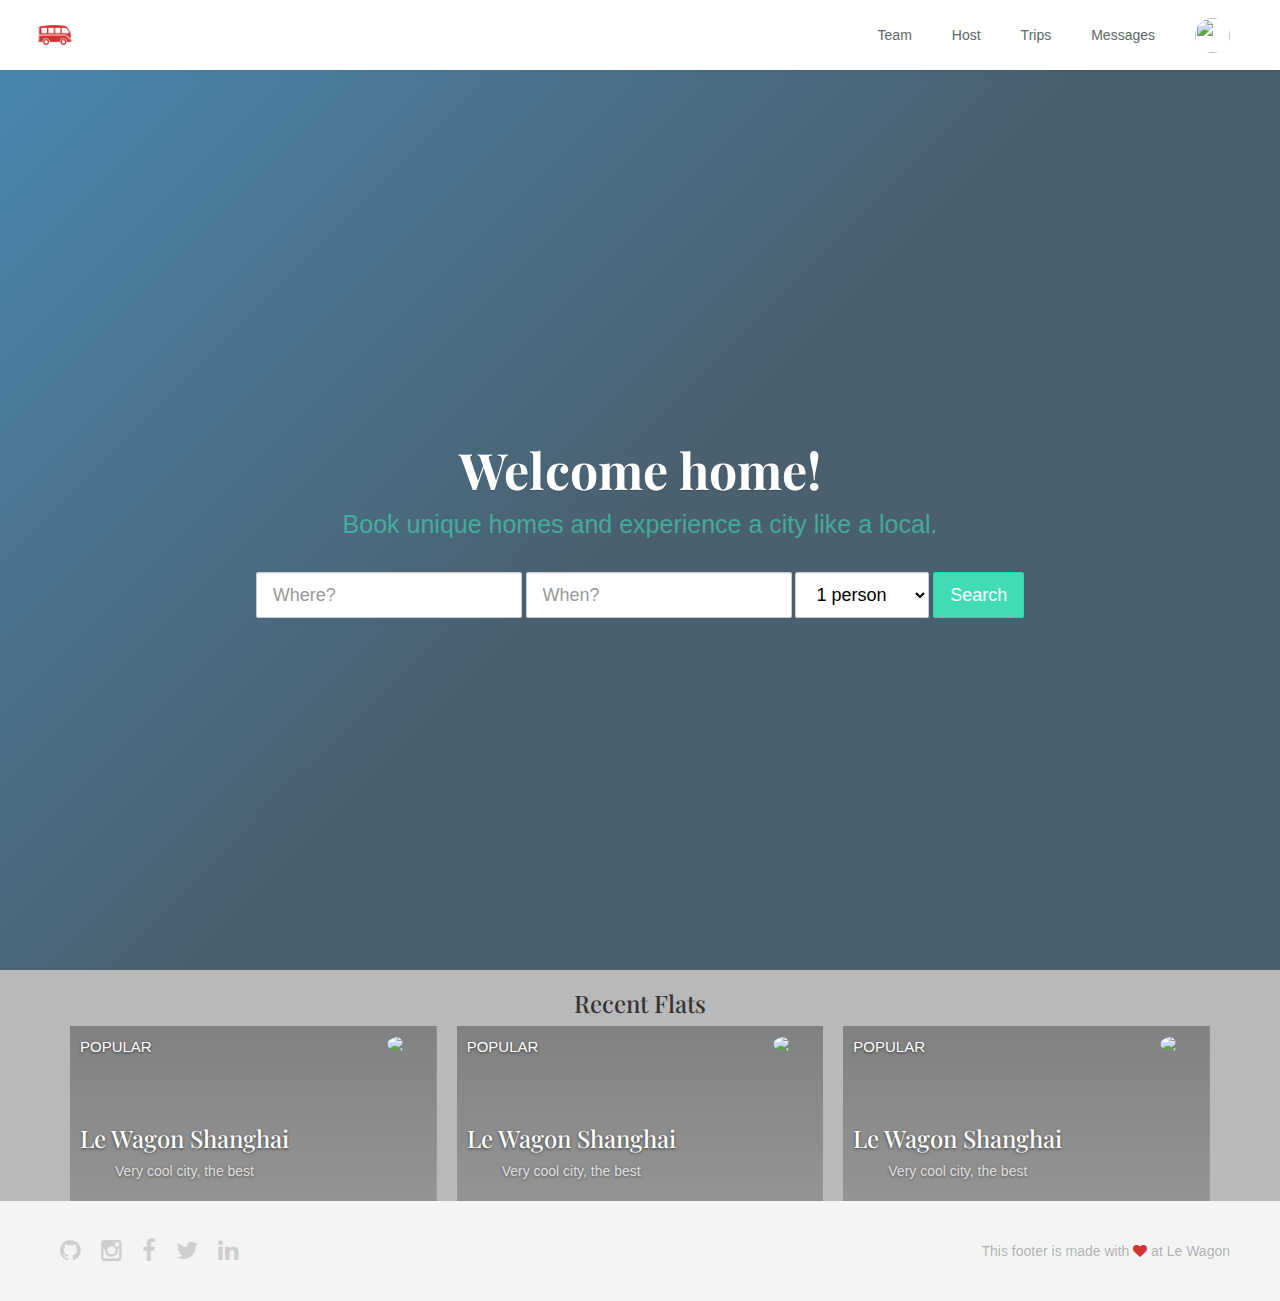
==== commit cf6bb28c: "Automated commit at 2017-10-23 11:21:00 UTC by middleman-deploy 2.0.0-alpha" ====
--- a/index.html
+++ b/index.html
@@ -7,7 +7,7 @@
           content="width=device-width, initial-scale=1, shrink-to-fit=no">
     <!-- Use the title from a page's frontmatter if it has one -->
     <title>Le Wagon - Middleman</title>
-    <link href="stylesheets/application-c7174fb6.css" rel="stylesheet" />
+    <link href="stylesheets/application-c133b39a.css" rel="stylesheet" />
     <script src="javascripts/application-93de88c9.js"></script>
     <link href="images/favicon-f15af148.png" rel="icon" type="image/png" />
   </head>
@@ -57,7 +57,7 @@
   <div class="home-content">
     <div class="banner" style="background-image: linear-gradient(-225deg, rgba(0,101,168,0.6) 0%, rgba(0,36,61,0.6) 50%), url('https://kitt.lewagon.com/placeholder/cities/berlin');">
       <div class="banner-content">
-        <h1>Welcome home</h1>
+        <h1>Welcome home!</h1>
         <p>Book unique homes and experience a city like a local.</p>
 
         <form class="form-inline">
--- a/stylesheets/application-c133b39a.css
+++ b/stylesheets/application-c133b39a.css
@@ -0,0 +1,8 @@
+@import url("https://fonts.googleapis.com/css?family=Source+Sans+Pro:300|Playfair+Display:700");/*!
+ * Bootstrap v3.3.7 (http://getbootstrap.com)
+ * Copyright 2011-2016 Twitter, Inc.
+ * Licensed under MIT (https://github.com/twbs/bootstrap/blob/master/LICENSE)
+ *//*! normalize.css v3.0.3 | MIT License | github.com/necolas/normalize.css */html{font-family:sans-serif;-ms-text-size-adjust:100%;-webkit-text-size-adjust:100%}body{margin:0}article,aside,details,figcaption,figure,footer,header,hgroup,main,menu,nav,section,summary{display:block}audio,canvas,progress,video{display:inline-block;vertical-align:baseline}audio:not([controls]){display:none;height:0}[hidden],template{display:none}a{background-color:transparent}a:active,a:hover{outline:0}abbr[title]{border-bottom:1px dotted}b,strong{font-weight:bold}dfn{font-style:italic}h1{font-size:2em;margin:0.67em 0}mark{background:#ff0;color:#000}small{font-size:80%}sub,sup{font-size:75%;line-height:0;position:relative;vertical-align:baseline}sup{top:-0.5em}sub{bottom:-0.25em}img{border:0}svg:not(:root){overflow:hidden}figure{margin:1em 40px}hr{-webkit-box-sizing:content-box;box-sizing:content-box;height:0}pre{overflow:auto}code,kbd,pre,samp{font-family:monospace, monospace;font-size:1em}button,input,optgroup,select,textarea{color:inherit;font:inherit;margin:0}button{overflow:visible}button,select{text-transform:none}button,html input[type="button"],input[type="reset"],input[type="submit"]{-webkit-appearance:button;cursor:pointer}button[disabled],html input[disabled]{cursor:default}button::-moz-focus-inner,input::-moz-focus-inner{border:0;padding:0}input{line-height:normal}input[type="checkbox"],input[type="radio"]{-webkit-box-sizing:border-box;box-sizing:border-box;padding:0}input[type="number"]::-webkit-inner-spin-button,input[type="number"]::-webkit-outer-spin-button{height:auto}input[type="search"]{-webkit-appearance:textfield;-webkit-box-sizing:content-box;box-sizing:content-box}input[type="search"]::-webkit-search-cancel-button,input[type="search"]::-webkit-search-decoration{-webkit-appearance:none}fieldset{border:1px solid #c0c0c0;margin:0 2px;padding:0.35em 0.625em 0.75em}legend{border:0;padding:0}textarea{overflow:auto}optgroup{font-weight:bold}table{border-collapse:collapse;border-spacing:0}td,th{padding:0}/*! Source: https://github.com/h5bp/html5-boilerplate/blob/master/src/css/main.css */@media print{*,*:before,*:after{background:transparent !important;color:#000 !important;-webkit-box-shadow:none !important;box-shadow:none !important;text-shadow:none !important}a,a:visited{text-decoration:underline}a[href]:after{content:" (" attr(href) ")"}abbr[title]:after{content:" (" attr(title) ")"}a[href^="#"]:after,a[href^="javascript:"]:after{content:""}pre,blockquote{border:1px solid #999;page-break-inside:avoid}thead{display:table-header-group}tr,img{page-break-inside:avoid}img{max-width:100% !important}p,h2,h3{orphans:3;widows:3}h2,h3{page-break-after:avoid}.navbar{display:none}.btn>.caret,.dropup>.btn>.caret{border-top-color:#000 !important}.label{border:1px solid #000}.table{border-collapse:collapse !important}.table td,.table th{background-color:#fff !important}.table-bordered th,.table-bordered td{border:1px solid #ddd !important}}@font-face{font-family:'Glyphicons Halflings';src:url("../assets/bootstrap/glyphicons-halflings-regular-86b6f62b.eot");src:url("../assets/bootstrap/glyphicons-halflings-regular-86b6f62b.eot?#iefix") format("embedded-opentype"),url("../assets/bootstrap/glyphicons-halflings-regular-ca35b697.woff2") format("woff2"),url("../assets/bootstrap/glyphicons-halflings-regular-278e49a8.woff") format("woff"),url("../assets/bootstrap/glyphicons-halflings-regular-44bc1850.ttf") format("truetype"),url("../assets/bootstrap/glyphicons-halflings-regular-de51a849.svg#glyphicons_halflingsregular") format("svg")}.glyphicon{position:relative;top:1px;display:inline-block;font-family:'Glyphicons Halflings';font-style:normal;font-weight:normal;line-height:1;-webkit-font-smoothing:antialiased;-moz-osx-font-smoothing:grayscale}.glyphicon-asterisk:before{content:"\002a"}.glyphicon-plus:before{content:"\002b"}.glyphicon-euro:before,.glyphicon-eur:before{content:"\20ac"}.glyphicon-minus:before{content:"\2212"}.glyphicon-cloud:before{content:"\2601"}.glyphicon-envelope:before{content:"\2709"}.glyphicon-pencil:before{content:"\270f"}.glyphicon-glass:before{content:"\e001"}.glyphicon-music:before{content:"\e002"}.glyphicon-search:before{content:"\e003"}.glyphicon-heart:before{content:"\e005"}.glyphicon-star:before{content:"\e006"}.glyphicon-star-empty:before{content:"\e007"}.glyphicon-user:before{content:"\e008"}.glyphicon-film:before{content:"\e009"}.glyphicon-th-large:before{content:"\e010"}.glyphicon-th:before{content:"\e011"}.glyphicon-th-list:before{content:"\e012"}.glyphicon-ok:before{content:"\e013"}.glyphicon-remove:before{content:"\e014"}.glyphicon-zoom-in:before{content:"\e015"}.glyphicon-zoom-out:before{content:"\e016"}.glyphicon-off:before{content:"\e017"}.glyphicon-signal:before{content:"\e018"}.glyphicon-cog:before{content:"\e019"}.glyphicon-trash:before{content:"\e020"}.glyphicon-home:before{content:"\e021"}.glyphicon-file:before{content:"\e022"}.glyphicon-time:before{content:"\e023"}.glyphicon-road:before{content:"\e024"}.glyphicon-download-alt:before{content:"\e025"}.glyphicon-download:before{content:"\e026"}.glyphicon-upload:before{content:"\e027"}.glyphicon-inbox:before{content:"\e028"}.glyphicon-play-circle:before{content:"\e029"}.glyphicon-repeat:before{content:"\e030"}.glyphicon-refresh:before{content:"\e031"}.glyphicon-list-alt:before{content:"\e032"}.glyphicon-lock:before{content:"\e033"}.glyphicon-flag:before{content:"\e034"}.glyphicon-headphones:before{content:"\e035"}.glyphicon-volume-off:before{content:"\e036"}.glyphicon-volume-down:before{content:"\e037"}.glyphicon-volume-up:before{content:"\e038"}.glyphicon-qrcode:before{content:"\e039"}.glyphicon-barcode:before{content:"\e040"}.glyphicon-tag:before{content:"\e041"}.glyphicon-tags:before{content:"\e042"}.glyphicon-book:before{content:"\e043"}.glyphicon-bookmark:before{content:"\e044"}.glyphicon-print:before{content:"\e045"}.glyphicon-camera:before{content:"\e046"}.glyphicon-font:before{content:"\e047"}.glyphicon-bold:before{content:"\e048"}.glyphicon-italic:before{content:"\e049"}.glyphicon-text-height:before{content:"\e050"}.glyphicon-text-width:before{content:"\e051"}.glyphicon-align-left:before{content:"\e052"}.glyphicon-align-center:before{content:"\e053"}.glyphicon-align-right:before{content:"\e054"}.glyphicon-align-justify:before{content:"\e055"}.glyphicon-list:before{content:"\e056"}.glyphicon-indent-left:before{content:"\e057"}.glyphicon-indent-right:before{content:"\e058"}.glyphicon-facetime-video:before{content:"\e059"}.glyphicon-picture:before{content:"\e060"}.glyphicon-map-marker:before{content:"\e062"}.glyphicon-adjust:before{content:"\e063"}.glyphicon-tint:before{content:"\e064"}.glyphicon-edit:before{content:"\e065"}.glyphicon-share:before{content:"\e066"}.glyphicon-check:before{content:"\e067"}.glyphicon-move:before{content:"\e068"}.glyphicon-step-backward:before{content:"\e069"}.glyphicon-fast-backward:before{content:"\e070"}.glyphicon-backward:before{content:"\e071"}.glyphicon-play:before{content:"\e072"}.glyphicon-pause:before{content:"\e073"}.glyphicon-stop:before{content:"\e074"}.glyphicon-forward:before{content:"\e075"}.glyphicon-fast-forward:before{content:"\e076"}.glyphicon-step-forward:before{content:"\e077"}.glyphicon-eject:before{content:"\e078"}.glyphicon-chevron-left:before{content:"\e079"}.glyphicon-chevron-right:before{content:"\e080"}.glyphicon-plus-sign:before{content:"\e081"}.glyphicon-minus-sign:before{content:"\e082"}.glyphicon-remove-sign:before{content:"\e083"}.glyphicon-ok-sign:before{content:"\e084"}.glyphicon-question-sign:before{content:"\e085"}.glyphicon-info-sign:before{content:"\e086"}.glyphicon-screenshot:before{content:"\e087"}.glyphicon-remove-circle:before{content:"\e088"}.glyphicon-ok-circle:before{content:"\e089"}.glyphicon-ban-circle:before{content:"\e090"}.glyphicon-arrow-left:before{content:"\e091"}.glyphicon-arrow-right:before{content:"\e092"}.glyphicon-arrow-up:before{content:"\e093"}.glyphicon-arrow-down:before{content:"\e094"}.glyphicon-share-alt:before{content:"\e095"}.glyphicon-resize-full:before{content:"\e096"}.glyphicon-resize-small:before{content:"\e097"}.glyphicon-exclamation-sign:before{content:"\e101"}.glyphicon-gift:before{content:"\e102"}.glyphicon-leaf:before{content:"\e103"}.glyphicon-fire:before{content:"\e104"}.glyphicon-eye-open:before{content:"\e105"}.glyphicon-eye-close:before{content:"\e106"}.glyphicon-warning-sign:before{content:"\e107"}.glyphicon-plane:before{content:"\e108"}.glyphicon-calendar:before{content:"\e109"}.glyphicon-random:before{content:"\e110"}.glyphicon-comment:before{content:"\e111"}.glyphicon-magnet:before{content:"\e112"}.glyphicon-chevron-up:before{content:"\e113"}.glyphicon-chevron-down:before{content:"\e114"}.glyphicon-retweet:before{content:"\e115"}.glyphicon-shopping-cart:before{content:"\e116"}.glyphicon-folder-close:before{content:"\e117"}.glyphicon-folder-open:before{content:"\e118"}.glyphicon-resize-vertical:before{content:"\e119"}.glyphicon-resize-horizontal:before{content:"\e120"}.glyphicon-hdd:before{content:"\e121"}.glyphicon-bullhorn:before{content:"\e122"}.glyphicon-bell:before{content:"\e123"}.glyphicon-certificate:before{content:"\e124"}.glyphicon-thumbs-up:before{content:"\e125"}.glyphicon-thumbs-down:before{content:"\e126"}.glyphicon-hand-right:before{content:"\e127"}.glyphicon-hand-left:before{content:"\e128"}.glyphicon-hand-up:before{content:"\e129"}.glyphicon-hand-down:before{content:"\e130"}.glyphicon-circle-arrow-right:before{content:"\e131"}.glyphicon-circle-arrow-left:before{content:"\e132"}.glyphicon-circle-arrow-up:before{content:"\e133"}.glyphicon-circle-arrow-down:before{content:"\e134"}.glyphicon-globe:before{content:"\e135"}.glyphicon-wrench:before{content:"\e136"}.glyphicon-tasks:before{content:"\e137"}.glyphicon-filter:before{content:"\e138"}.glyphicon-briefcase:before{content:"\e139"}.glyphicon-fullscreen:before{content:"\e140"}.glyphicon-dashboard:before{content:"\e141"}.glyphicon-paperclip:before{content:"\e142"}.glyphicon-heart-empty:before{content:"\e143"}.glyphicon-link:before{content:"\e144"}.glyphicon-phone:before{content:"\e145"}.glyphicon-pushpin:before{content:"\e146"}.glyphicon-usd:before{content:"\e148"}.glyphicon-gbp:before{content:"\e149"}.glyphicon-sort:before{content:"\e150"}.glyphicon-sort-by-alphabet:before{content:"\e151"}.glyphicon-sort-by-alphabet-alt:before{content:"\e152"}.glyphicon-sort-by-order:before{content:"\e153"}.glyphicon-sort-by-order-alt:before{content:"\e154"}.glyphicon-sort-by-attributes:before{content:"\e155"}.glyphicon-sort-by-attributes-alt:before{content:"\e156"}.glyphicon-unchecked:before{content:"\e157"}.glyphicon-expand:before{content:"\e158"}.glyphicon-collapse-down:before{content:"\e159"}.glyphicon-collapse-up:before{content:"\e160"}.glyphicon-log-in:before{content:"\e161"}.glyphicon-flash:before{content:"\e162"}.glyphicon-log-out:before{content:"\e163"}.glyphicon-new-window:before{content:"\e164"}.glyphicon-record:before{content:"\e165"}.glyphicon-save:before{content:"\e166"}.glyphicon-open:before{content:"\e167"}.glyphicon-saved:before{content:"\e168"}.glyphicon-import:before{content:"\e169"}.glyphicon-export:before{content:"\e170"}.glyphicon-send:before{content:"\e171"}.glyphicon-floppy-disk:before{content:"\e172"}.glyphicon-floppy-saved:before{content:"\e173"}.glyphicon-floppy-remove:before{content:"\e174"}.glyphicon-floppy-save:before{content:"\e175"}.glyphicon-floppy-open:before{content:"\e176"}.glyphicon-credit-card:before{content:"\e177"}.glyphicon-transfer:before{content:"\e178"}.glyphicon-cutlery:before{content:"\e179"}.glyphicon-header:before{content:"\e180"}.glyphicon-compressed:before{content:"\e181"}.glyphicon-earphone:before{content:"\e182"}.glyphicon-phone-alt:before{content:"\e183"}.glyphicon-tower:before{content:"\e184"}.glyphicon-stats:before{content:"\e185"}.glyphicon-sd-video:before{content:"\e186"}.glyphicon-hd-video:before{content:"\e187"}.glyphicon-subtitles:before{content:"\e188"}.glyphicon-sound-stereo:before{content:"\e189"}.glyphicon-sound-dolby:before{content:"\e190"}.glyphicon-sound-5-1:before{content:"\e191"}.glyphicon-sound-6-1:before{content:"\e192"}.glyphicon-sound-7-1:before{content:"\e193"}.glyphicon-copyright-mark:before{content:"\e194"}.glyphicon-registration-mark:before{content:"\e195"}.glyphicon-cloud-download:before{content:"\e197"}.glyphicon-cloud-upload:before{content:"\e198"}.glyphicon-tree-conifer:before{content:"\e199"}.glyphicon-tree-deciduous:before{content:"\e200"}.glyphicon-cd:before{content:"\e201"}.glyphicon-save-file:before{content:"\e202"}.glyphicon-open-file:before{content:"\e203"}.glyphicon-level-up:before{content:"\e204"}.glyphicon-copy:before{content:"\e205"}.glyphicon-paste:before{content:"\e206"}.glyphicon-alert:before{content:"\e209"}.glyphicon-equalizer:before{content:"\e210"}.glyphicon-king:before{content:"\e211"}.glyphicon-queen:before{content:"\e212"}.glyphicon-pawn:before{content:"\e213"}.glyphicon-bishop:before{content:"\e214"}.glyphicon-knight:before{content:"\e215"}.glyphicon-baby-formula:before{content:"\e216"}.glyphicon-tent:before{content:"\26fa"}.glyphicon-blackboard:before{content:"\e218"}.glyphicon-bed:before{content:"\e219"}.glyphicon-apple:before{content:"\f8ff"}.glyphicon-erase:before{content:"\e221"}.glyphicon-hourglass:before{content:"\231b"}.glyphicon-lamp:before{content:"\e223"}.glyphicon-duplicate:before{content:"\e224"}.glyphicon-piggy-bank:before{content:"\e225"}.glyphicon-scissors:before{content:"\e226"}.glyphicon-bitcoin:before{content:"\e227"}.glyphicon-btc:before{content:"\e227"}.glyphicon-xbt:before{content:"\e227"}.glyphicon-yen:before{content:"\00a5"}.glyphicon-jpy:before{content:"\00a5"}.glyphicon-ruble:before{content:"\20bd"}.glyphicon-rub:before{content:"\20bd"}.glyphicon-scale:before{content:"\e230"}.glyphicon-ice-lolly:before{content:"\e231"}.glyphicon-ice-lolly-tasted:before{content:"\e232"}.glyphicon-education:before{content:"\e233"}.glyphicon-option-horizontal:before{content:"\e234"}.glyphicon-option-vertical:before{content:"\e235"}.glyphicon-menu-hamburger:before{content:"\e236"}.glyphicon-modal-window:before{content:"\e237"}.glyphicon-oil:before{content:"\e238"}.glyphicon-grain:before{content:"\e239"}.glyphicon-sunglasses:before{content:"\e240"}.glyphicon-text-size:before{content:"\e241"}.glyphicon-text-color:before{content:"\e242"}.glyphicon-text-background:before{content:"\e243"}.glyphicon-object-align-top:before{content:"\e244"}.glyphicon-object-align-bottom:before{content:"\e245"}.glyphicon-object-align-horizontal:before{content:"\e246"}.glyphicon-object-align-left:before{content:"\e247"}.glyphicon-object-align-vertical:before{content:"\e248"}.glyphicon-object-align-right:before{content:"\e249"}.glyphicon-triangle-right:before{content:"\e250"}.glyphicon-triangle-left:before{content:"\e251"}.glyphicon-triangle-bottom:before{content:"\e252"}.glyphicon-triangle-top:before{content:"\e253"}.glyphicon-console:before{content:"\e254"}.glyphicon-superscript:before{content:"\e255"}.glyphicon-subscript:before{content:"\e256"}.glyphicon-menu-left:before{content:"\e257"}.glyphicon-menu-right:before{content:"\e258"}.glyphicon-menu-down:before{content:"\e259"}.glyphicon-menu-up:before{content:"\e260"}*{-webkit-box-sizing:border-box;box-sizing:border-box}*:before,*:after{-webkit-box-sizing:border-box;box-sizing:border-box}html{font-size:10px;-webkit-tap-highlight-color:transparent}body{font-family:"Source Sans", "Helvetica", "sans-serif";font-size:14px;line-height:1.42857143;color:#333333;background-color:#B9B9B9}input,button,select,textarea{font-family:inherit;font-size:inherit;line-height:inherit}a{color:#41DCB5;text-decoration:none}a:hover,a:focus{color:#20b08c;text-decoration:underline}a:focus{outline:5px auto -webkit-focus-ring-color;outline-offset:-2px}figure{margin:0}img{vertical-align:middle}.img-responsive{display:block;max-width:100%;height:auto}.img-rounded{border-radius:2px}.img-thumbnail{padding:4px;line-height:1.42857143;background-color:#B9B9B9;border:1px solid #ddd;border-radius:20px;-webkit-transition:all 0.2s ease-in-out;transition:all 0.2s ease-in-out;display:inline-block;max-width:100%;height:auto}.img-circle{border-radius:50%}hr{margin-top:20px;margin-bottom:20px;border:0;border-top:1px solid #eeeeee}.sr-only{position:absolute;width:1px;height:1px;margin:-1px;padding:0;overflow:hidden;clip:rect(0, 0, 0, 0);border:0}.sr-only-focusable:active,.sr-only-focusable:focus{position:static;width:auto;height:auto;margin:0;overflow:visible;clip:auto}[role="button"]{cursor:pointer}h1,h2,h3,h4,h5,h6,.h1,.h2,.h3,.h4,.h5,.h6{font-family:"Playfair Display", "Helvetica", "sans-serif";font-weight:500;line-height:1.1;color:inherit}h1 small,h1 .small,h2 small,h2 .small,h3 small,h3 .small,h4 small,h4 .small,h5 small,h5 .small,h6 small,h6 .small,.h1 small,.h1 .small,.h2 small,.h2 .small,.h3 small,.h3 .small,.h4 small,.h4 .small,.h5 small,.h5 .small,.h6 small,.h6 .small{font-weight:normal;line-height:1;color:#777777}h1,.h1,h2,.h2,h3,.h3{margin-top:20px;margin-bottom:10px}h1 small,h1 .small,.h1 small,.h1 .small,h2 small,h2 .small,.h2 small,.h2 .small,h3 small,h3 .small,.h3 small,.h3 .small{font-size:65%}h4,.h4,h5,.h5,h6,.h6{margin-top:10px;margin-bottom:10px}h4 small,h4 .small,.h4 small,.h4 .small,h5 small,h5 .small,.h5 small,.h5 .small,h6 small,h6 .small,.h6 small,.h6 .small{font-size:75%}h1,.h1{font-size:36px}h2,.h2{font-size:30px}h3,.h3{font-size:24px}h4,.h4{font-size:18px}h5,.h5{font-size:14px}h6,.h6{font-size:12px}p{margin:0 0 10px}.lead{margin-bottom:20px;font-size:16px;font-weight:300;line-height:1.4}@media (min-width: 768px){.lead{font-size:21px}}small,.small{font-size:85%}mark,.mark{background-color:#fcf8e3;padding:.2em}.text-left{text-align:left}.text-right{text-align:right}.text-center{text-align:center}.text-justify{text-align:justify}.text-nowrap{white-space:nowrap}.text-lowercase{text-transform:lowercase}.text-uppercase,.initialism{text-transform:uppercase}.text-capitalize{text-transform:capitalize}.text-muted{color:#777777}.text-primary{color:#41DCB5}a.text-primary:hover,a.text-primary:focus{color:#24c69d}.text-success{color:#3c763d}a.text-success:hover,a.text-success:focus{color:#2b542c}.text-info{color:#31708f}a.text-info:hover,a.text-info:focus{color:#245269}.text-warning{color:#8a6d3b}a.text-warning:hover,a.text-warning:focus{color:#66512c}.text-danger{color:#a94442}a.text-danger:hover,a.text-danger:focus{color:#843534}.bg-primary{color:#fff}.bg-primary{background-color:#41DCB5}a.bg-primary:hover,a.bg-primary:focus{background-color:#24c69d}.bg-success{background-color:#dff0d8}a.bg-success:hover,a.bg-success:focus{background-color:#c1e2b3}.bg-info{background-color:#d9edf7}a.bg-info:hover,a.bg-info:focus{background-color:#afd9ee}.bg-warning{background-color:#fcf8e3}a.bg-warning:hover,a.bg-warning:focus{background-color:#f7ecb5}.bg-danger{background-color:#f2dede}a.bg-danger:hover,a.bg-danger:focus{background-color:#e4b9b9}.page-header{padding-bottom:9px;margin:40px 0 20px;border-bottom:1px solid #eeeeee}ul,ol{margin-top:0;margin-bottom:10px}ul ul,ul ol,ol ul,ol ol{margin-bottom:0}.list-unstyled{padding-left:0;list-style:none}.list-inline{padding-left:0;list-style:none;margin-left:-5px}.list-inline>li{display:inline-block;padding-left:5px;padding-right:5px}dl{margin-top:0;margin-bottom:20px}dt,dd{line-height:1.42857143}dt{font-weight:bold}dd{margin-left:0}.dl-horizontal dd:before,.dl-horizontal dd:after{content:" ";display:table}.dl-horizontal dd:after{clear:both}@media (min-width: 768px){.dl-horizontal dt{float:left;width:160px;clear:left;text-align:right;overflow:hidden;text-overflow:ellipsis;white-space:nowrap}.dl-horizontal dd{margin-left:180px}}abbr[title],abbr[data-original-title]{cursor:help;border-bottom:1px dotted #777777}.initialism{font-size:90%}blockquote{padding:10px 20px;margin:0 0 20px;font-size:17.5px;border-left:5px solid #eeeeee}blockquote p:last-child,blockquote ul:last-child,blockquote ol:last-child{margin-bottom:0}blockquote footer,blockquote small,blockquote .small{display:block;font-size:80%;line-height:1.42857143;color:#777777}blockquote footer:before,blockquote small:before,blockquote .small:before{content:'\2014 \00A0'}.blockquote-reverse,blockquote.pull-right{padding-right:15px;padding-left:0;border-right:5px solid #eeeeee;border-left:0;text-align:right}.blockquote-reverse footer:before,.blockquote-reverse small:before,.blockquote-reverse .small:before,blockquote.pull-right footer:before,blockquote.pull-right small:before,blockquote.pull-right .small:before{content:''}.blockquote-reverse footer:after,.blockquote-reverse small:after,.blockquote-reverse .small:after,blockquote.pull-right footer:after,blockquote.pull-right small:after,blockquote.pull-right .small:after{content:'\00A0 \2014'}address{margin-bottom:20px;font-style:normal;line-height:1.42857143}code,kbd,pre,samp{font-family:Menlo, Monaco, Consolas, "Courier New", monospace}code{padding:2px 4px;font-size:90%;color:#c7254e;background-color:#f9f2f4;border-radius:20px}kbd{padding:2px 4px;font-size:90%;color:#fff;background-color:#333;border-radius:2px;-webkit-box-shadow:inset 0 -1px 0 rgba(0,0,0,0.25);box-shadow:inset 0 -1px 0 rgba(0,0,0,0.25)}kbd kbd{padding:0;font-size:100%;font-weight:bold;-webkit-box-shadow:none;box-shadow:none}pre{display:block;padding:9.5px;margin:0 0 10px;font-size:13px;line-height:1.42857143;word-break:break-all;word-wrap:break-word;color:#333333;background-color:#f5f5f5;border:1px solid #ccc;border-radius:20px}pre code{padding:0;font-size:inherit;color:inherit;white-space:pre-wrap;background-color:transparent;border-radius:0}.pre-scrollable{max-height:340px;overflow-y:scroll}.container{margin-right:auto;margin-left:auto;padding-left:10px;padding-right:10px}.container:before,.container:after{content:" ";display:table}.container:after{clear:both}@media (min-width: 768px){.container{width:740px}}@media (min-width: 992px){.container{width:960px}}@media (min-width: 1200px){.container{width:1160px}}.container-fluid{margin-right:auto;margin-left:auto;padding-left:10px;padding-right:10px}.container-fluid:before,.container-fluid:after{content:" ";display:table}.container-fluid:after{clear:both}.row{margin-left:-10px;margin-right:-10px}.row:before,.row:after{content:" ";display:table}.row:after{clear:both}.col-xs-1,.col-sm-1,.col-md-1,.col-lg-1,.col-xs-2,.col-sm-2,.col-md-2,.col-lg-2,.col-xs-3,.col-sm-3,.col-md-3,.col-lg-3,.col-xs-4,.col-sm-4,.col-md-4,.col-lg-4,.col-xs-5,.col-sm-5,.col-md-5,.col-lg-5,.col-xs-6,.col-sm-6,.col-md-6,.col-lg-6,.col-xs-7,.col-sm-7,.col-md-7,.col-lg-7,.col-xs-8,.col-sm-8,.col-md-8,.col-lg-8,.col-xs-9,.col-sm-9,.col-md-9,.col-lg-9,.col-xs-10,.col-sm-10,.col-md-10,.col-lg-10,.col-xs-11,.col-sm-11,.col-md-11,.col-lg-11,.col-xs-12,.col-sm-12,.col-md-12,.col-lg-12{position:relative;min-height:1px;padding-left:10px;padding-right:10px}.col-xs-1,.col-xs-2,.col-xs-3,.col-xs-4,.col-xs-5,.col-xs-6,.col-xs-7,.col-xs-8,.col-xs-9,.col-xs-10,.col-xs-11,.col-xs-12{float:left}.col-xs-1{width:8.33333333%}.col-xs-2{width:16.66666667%}.col-xs-3{width:25%}.col-xs-4{width:33.33333333%}.col-xs-5{width:41.66666667%}.col-xs-6{width:50%}.col-xs-7{width:58.33333333%}.col-xs-8{width:66.66666667%}.col-xs-9{width:75%}.col-xs-10{width:83.33333333%}.col-xs-11{width:91.66666667%}.col-xs-12{width:100%}.col-xs-pull-0{right:auto}.col-xs-pull-1{right:8.33333333%}.col-xs-pull-2{right:16.66666667%}.col-xs-pull-3{right:25%}.col-xs-pull-4{right:33.33333333%}.col-xs-pull-5{right:41.66666667%}.col-xs-pull-6{right:50%}.col-xs-pull-7{right:58.33333333%}.col-xs-pull-8{right:66.66666667%}.col-xs-pull-9{right:75%}.col-xs-pull-10{right:83.33333333%}.col-xs-pull-11{right:91.66666667%}.col-xs-pull-12{right:100%}.col-xs-push-0{left:auto}.col-xs-push-1{left:8.33333333%}.col-xs-push-2{left:16.66666667%}.col-xs-push-3{left:25%}.col-xs-push-4{left:33.33333333%}.col-xs-push-5{left:41.66666667%}.col-xs-push-6{left:50%}.col-xs-push-7{left:58.33333333%}.col-xs-push-8{left:66.66666667%}.col-xs-push-9{left:75%}.col-xs-push-10{left:83.33333333%}.col-xs-push-11{left:91.66666667%}.col-xs-push-12{left:100%}.col-xs-offset-0{margin-left:0%}.col-xs-offset-1{margin-left:8.33333333%}.col-xs-offset-2{margin-left:16.66666667%}.col-xs-offset-3{margin-left:25%}.col-xs-offset-4{margin-left:33.33333333%}.col-xs-offset-5{margin-left:41.66666667%}.col-xs-offset-6{margin-left:50%}.col-xs-offset-7{margin-left:58.33333333%}.col-xs-offset-8{margin-left:66.66666667%}.col-xs-offset-9{margin-left:75%}.col-xs-offset-10{margin-left:83.33333333%}.col-xs-offset-11{margin-left:91.66666667%}.col-xs-offset-12{margin-left:100%}@media (min-width: 768px){.col-sm-1,.col-sm-2,.col-sm-3,.col-sm-4,.col-sm-5,.col-sm-6,.col-sm-7,.col-sm-8,.col-sm-9,.col-sm-10,.col-sm-11,.col-sm-12{float:left}.col-sm-1{width:8.33333333%}.col-sm-2{width:16.66666667%}.col-sm-3{width:25%}.col-sm-4{width:33.33333333%}.col-sm-5{width:41.66666667%}.col-sm-6{width:50%}.col-sm-7{width:58.33333333%}.col-sm-8{width:66.66666667%}.col-sm-9{width:75%}.col-sm-10{width:83.33333333%}.col-sm-11{width:91.66666667%}.col-sm-12{width:100%}.col-sm-pull-0{right:auto}.col-sm-pull-1{right:8.33333333%}.col-sm-pull-2{right:16.66666667%}.col-sm-pull-3{right:25%}.col-sm-pull-4{right:33.33333333%}.col-sm-pull-5{right:41.66666667%}.col-sm-pull-6{right:50%}.col-sm-pull-7{right:58.33333333%}.col-sm-pull-8{right:66.66666667%}.col-sm-pull-9{right:75%}.col-sm-pull-10{right:83.33333333%}.col-sm-pull-11{right:91.66666667%}.col-sm-pull-12{right:100%}.col-sm-push-0{left:auto}.col-sm-push-1{left:8.33333333%}.col-sm-push-2{left:16.66666667%}.col-sm-push-3{left:25%}.col-sm-push-4{left:33.33333333%}.col-sm-push-5{left:41.66666667%}.col-sm-push-6{left:50%}.col-sm-push-7{left:58.33333333%}.col-sm-push-8{left:66.66666667%}.col-sm-push-9{left:75%}.col-sm-push-10{left:83.33333333%}.col-sm-push-11{left:91.66666667%}.col-sm-push-12{left:100%}.col-sm-offset-0{margin-left:0%}.col-sm-offset-1{margin-left:8.33333333%}.col-sm-offset-2{margin-left:16.66666667%}.col-sm-offset-3{margin-left:25%}.col-sm-offset-4{margin-left:33.33333333%}.col-sm-offset-5{margin-left:41.66666667%}.col-sm-offset-6{margin-left:50%}.col-sm-offset-7{margin-left:58.33333333%}.col-sm-offset-8{margin-left:66.66666667%}.col-sm-offset-9{margin-left:75%}.col-sm-offset-10{margin-left:83.33333333%}.col-sm-offset-11{margin-left:91.66666667%}.col-sm-offset-12{margin-left:100%}}@media (min-width: 992px){.col-md-1,.col-md-2,.col-md-3,.col-md-4,.col-md-5,.col-md-6,.col-md-7,.col-md-8,.col-md-9,.col-md-10,.col-md-11,.col-md-12{float:left}.col-md-1{width:8.33333333%}.col-md-2{width:16.66666667%}.col-md-3{width:25%}.col-md-4{width:33.33333333%}.col-md-5{width:41.66666667%}.col-md-6{width:50%}.col-md-7{width:58.33333333%}.col-md-8{width:66.66666667%}.col-md-9{width:75%}.col-md-10{width:83.33333333%}.col-md-11{width:91.66666667%}.col-md-12{width:100%}.col-md-pull-0{right:auto}.col-md-pull-1{right:8.33333333%}.col-md-pull-2{right:16.66666667%}.col-md-pull-3{right:25%}.col-md-pull-4{right:33.33333333%}.col-md-pull-5{right:41.66666667%}.col-md-pull-6{right:50%}.col-md-pull-7{right:58.33333333%}.col-md-pull-8{right:66.66666667%}.col-md-pull-9{right:75%}.col-md-pull-10{right:83.33333333%}.col-md-pull-11{right:91.66666667%}.col-md-pull-12{right:100%}.col-md-push-0{left:auto}.col-md-push-1{left:8.33333333%}.col-md-push-2{left:16.66666667%}.col-md-push-3{left:25%}.col-md-push-4{left:33.33333333%}.col-md-push-5{left:41.66666667%}.col-md-push-6{left:50%}.col-md-push-7{left:58.33333333%}.col-md-push-8{left:66.66666667%}.col-md-push-9{left:75%}.col-md-push-10{left:83.33333333%}.col-md-push-11{left:91.66666667%}.col-md-push-12{left:100%}.col-md-offset-0{margin-left:0%}.col-md-offset-1{margin-left:8.33333333%}.col-md-offset-2{margin-left:16.66666667%}.col-md-offset-3{margin-left:25%}.col-md-offset-4{margin-left:33.33333333%}.col-md-offset-5{margin-left:41.66666667%}.col-md-offset-6{margin-left:50%}.col-md-offset-7{margin-left:58.33333333%}.col-md-offset-8{margin-left:66.66666667%}.col-md-offset-9{margin-left:75%}.col-md-offset-10{margin-left:83.33333333%}.col-md-offset-11{margin-left:91.66666667%}.col-md-offset-12{margin-left:100%}}@media (min-width: 1200px){.col-lg-1,.col-lg-2,.col-lg-3,.col-lg-4,.col-lg-5,.col-lg-6,.col-lg-7,.col-lg-8,.col-lg-9,.col-lg-10,.col-lg-11,.col-lg-12{float:left}.col-lg-1{width:8.33333333%}.col-lg-2{width:16.66666667%}.col-lg-3{width:25%}.col-lg-4{width:33.33333333%}.col-lg-5{width:41.66666667%}.col-lg-6{width:50%}.col-lg-7{width:58.33333333%}.col-lg-8{width:66.66666667%}.col-lg-9{width:75%}.col-lg-10{width:83.33333333%}.col-lg-11{width:91.66666667%}.col-lg-12{width:100%}.col-lg-pull-0{right:auto}.col-lg-pull-1{right:8.33333333%}.col-lg-pull-2{right:16.66666667%}.col-lg-pull-3{right:25%}.col-lg-pull-4{right:33.33333333%}.col-lg-pull-5{right:41.66666667%}.col-lg-pull-6{right:50%}.col-lg-pull-7{right:58.33333333%}.col-lg-pull-8{right:66.66666667%}.col-lg-pull-9{right:75%}.col-lg-pull-10{right:83.33333333%}.col-lg-pull-11{right:91.66666667%}.col-lg-pull-12{right:100%}.col-lg-push-0{left:auto}.col-lg-push-1{left:8.33333333%}.col-lg-push-2{left:16.66666667%}.col-lg-push-3{left:25%}.col-lg-push-4{left:33.33333333%}.col-lg-push-5{left:41.66666667%}.col-lg-push-6{left:50%}.col-lg-push-7{left:58.33333333%}.col-lg-push-8{left:66.66666667%}.col-lg-push-9{left:75%}.col-lg-push-10{left:83.33333333%}.col-lg-push-11{left:91.66666667%}.col-lg-push-12{left:100%}.col-lg-offset-0{margin-left:0%}.col-lg-offset-1{margin-left:8.33333333%}.col-lg-offset-2{margin-left:16.66666667%}.col-lg-offset-3{margin-left:25%}.col-lg-offset-4{margin-left:33.33333333%}.col-lg-offset-5{margin-left:41.66666667%}.col-lg-offset-6{margin-left:50%}.col-lg-offset-7{margin-left:58.33333333%}.col-lg-offset-8{margin-left:66.66666667%}.col-lg-offset-9{margin-left:75%}.col-lg-offset-10{margin-left:83.33333333%}.col-lg-offset-11{margin-left:91.66666667%}.col-lg-offset-12{margin-left:100%}}table{background-color:transparent}caption{padding-top:8px;padding-bottom:8px;color:#777777;text-align:left}th{text-align:left}.table{width:100%;max-width:100%;margin-bottom:20px}.table>thead>tr>th,.table>thead>tr>td,.table>tbody>tr>th,.table>tbody>tr>td,.table>tfoot>tr>th,.table>tfoot>tr>td{padding:8px;line-height:1.42857143;vertical-align:top;border-top:1px solid #ddd}.table>thead>tr>th{vertical-align:bottom;border-bottom:2px solid #ddd}.table>caption+thead>tr:first-child>th,.table>caption+thead>tr:first-child>td,.table>colgroup+thead>tr:first-child>th,.table>colgroup+thead>tr:first-child>td,.table>thead:first-child>tr:first-child>th,.table>thead:first-child>tr:first-child>td{border-top:0}.table>tbody+tbody{border-top:2px solid #ddd}.table .table{background-color:#B9B9B9}.table-condensed>thead>tr>th,.table-condensed>thead>tr>td,.table-condensed>tbody>tr>th,.table-condensed>tbody>tr>td,.table-condensed>tfoot>tr>th,.table-condensed>tfoot>tr>td{padding:5px}.table-bordered{border:1px solid #ddd}.table-bordered>thead>tr>th,.table-bordered>thead>tr>td,.table-bordered>tbody>tr>th,.table-bordered>tbody>tr>td,.table-bordered>tfoot>tr>th,.table-bordered>tfoot>tr>td{border:1px solid #ddd}.table-bordered>thead>tr>th,.table-bordered>thead>tr>td{border-bottom-width:2px}.table-striped>tbody>tr:nth-of-type(odd){background-color:#f9f9f9}.table-hover>tbody>tr:hover{background-color:#f5f5f5}table col[class*="col-"]{position:static;float:none;display:table-column}table td[class*="col-"],table th[class*="col-"]{position:static;float:none;display:table-cell}.table>thead>tr>td.active,.table>thead>tr>th.active,.table>thead>tr.active>td,.table>thead>tr.active>th,.table>tbody>tr>td.active,.table>tbody>tr>th.active,.table>tbody>tr.active>td,.table>tbody>tr.active>th,.table>tfoot>tr>td.active,.table>tfoot>tr>th.active,.table>tfoot>tr.active>td,.table>tfoot>tr.active>th{background-color:#f5f5f5}.table-hover>tbody>tr>td.active:hover,.table-hover>tbody>tr>th.active:hover,.table-hover>tbody>tr.active:hover>td,.table-hover>tbody>tr:hover>.active,.table-hover>tbody>tr.active:hover>th{background-color:#e8e8e8}.table>thead>tr>td.success,.table>thead>tr>th.success,.table>thead>tr.success>td,.table>thead>tr.success>th,.table>tbody>tr>td.success,.table>tbody>tr>th.success,.table>tbody>tr.success>td,.table>tbody>tr.success>th,.table>tfoot>tr>td.success,.table>tfoot>tr>th.success,.table>tfoot>tr.success>td,.table>tfoot>tr.success>th{background-color:#dff0d8}.table-hover>tbody>tr>td.success:hover,.table-hover>tbody>tr>th.success:hover,.table-hover>tbody>tr.success:hover>td,.table-hover>tbody>tr:hover>.success,.table-hover>tbody>tr.success:hover>th{background-color:#d0e9c6}.table>thead>tr>td.info,.table>thead>tr>th.info,.table>thead>tr.info>td,.table>thead>tr.info>th,.table>tbody>tr>td.info,.table>tbody>tr>th.info,.table>tbody>tr.info>td,.table>tbody>tr.info>th,.table>tfoot>tr>td.info,.table>tfoot>tr>th.info,.table>tfoot>tr.info>td,.table>tfoot>tr.info>th{background-color:#d9edf7}.table-hover>tbody>tr>td.info:hover,.table-hover>tbody>tr>th.info:hover,.table-hover>tbody>tr.info:hover>td,.table-hover>tbody>tr:hover>.info,.table-hover>tbody>tr.info:hover>th{background-color:#c4e3f3}.table>thead>tr>td.warning,.table>thead>tr>th.warning,.table>thead>tr.warning>td,.table>thead>tr.warning>th,.table>tbody>tr>td.warning,.table>tbody>tr>th.warning,.table>tbody>tr.warning>td,.table>tbody>tr.warning>th,.table>tfoot>tr>td.warning,.table>tfoot>tr>th.warning,.table>tfoot>tr.warning>td,.table>tfoot>tr.warning>th{background-color:#fcf8e3}.table-hover>tbody>tr>td.warning:hover,.table-hover>tbody>tr>th.warning:hover,.table-hover>tbody>tr.warning:hover>td,.table-hover>tbody>tr:hover>.warning,.table-hover>tbody>tr.warning:hover>th{background-color:#faf2cc}.table>thead>tr>td.danger,.table>thead>tr>th.danger,.table>thead>tr.danger>td,.table>thead>tr.danger>th,.table>tbody>tr>td.danger,.table>tbody>tr>th.danger,.table>tbody>tr.danger>td,.table>tbody>tr.danger>th,.table>tfoot>tr>td.danger,.table>tfoot>tr>th.danger,.table>tfoot>tr.danger>td,.table>tfoot>tr.danger>th{background-color:#f2dede}.table-hover>tbody>tr>td.danger:hover,.table-hover>tbody>tr>th.danger:hover,.table-hover>tbody>tr.danger:hover>td,.table-hover>tbody>tr:hover>.danger,.table-hover>tbody>tr.danger:hover>th{background-color:#ebcccc}.table-responsive{overflow-x:auto;min-height:0.01%}@media screen and (max-width: 767px){.table-responsive{width:100%;margin-bottom:15px;overflow-y:hidden;-ms-overflow-style:-ms-autohiding-scrollbar;border:1px solid #ddd}.table-responsive>.table{margin-bottom:0}.table-responsive>.table>thead>tr>th,.table-responsive>.table>thead>tr>td,.table-responsive>.table>tbody>tr>th,.table-responsive>.table>tbody>tr>td,.table-responsive>.table>tfoot>tr>th,.table-responsive>.table>tfoot>tr>td{white-space:nowrap}.table-responsive>.table-bordered{border:0}.table-responsive>.table-bordered>thead>tr>th:first-child,.table-responsive>.table-bordered>thead>tr>td:first-child,.table-responsive>.table-bordered>tbody>tr>th:first-child,.table-responsive>.table-bordered>tbody>tr>td:first-child,.table-responsive>.table-bordered>tfoot>tr>th:first-child,.table-responsive>.table-bordered>tfoot>tr>td:first-child{border-left:0}.table-responsive>.table-bordered>thead>tr>th:last-child,.table-responsive>.table-bordered>thead>tr>td:last-child,.table-responsive>.table-bordered>tbody>tr>th:last-child,.table-responsive>.table-bordered>tbody>tr>td:last-child,.table-responsive>.table-bordered>tfoot>tr>th:last-child,.table-responsive>.table-bordered>tfoot>tr>td:last-child{border-right:0}.table-responsive>.table-bordered>tbody>tr:last-child>th,.table-responsive>.table-bordered>tbody>tr:last-child>td,.table-responsive>.table-bordered>tfoot>tr:last-child>th,.table-responsive>.table-bordered>tfoot>tr:last-child>td{border-bottom:0}}fieldset{padding:0;margin:0;border:0;min-width:0}legend{display:block;width:100%;padding:0;margin-bottom:20px;font-size:21px;line-height:inherit;color:#333333;border:0;border-bottom:1px solid #e5e5e5}label{display:inline-block;max-width:100%;margin-bottom:5px;font-weight:bold}input[type="search"]{-webkit-box-sizing:border-box;box-sizing:border-box}input[type="radio"],input[type="checkbox"]{margin:4px 0 0;margin-top:1px \9;line-height:normal}input[type="file"]{display:block}input[type="range"]{display:block;width:100%}select[multiple],select[size]{height:auto}input[type="file"]:focus,input[type="radio"]:focus,input[type="checkbox"]:focus{outline:5px auto -webkit-focus-ring-color;outline-offset:-2px}output{display:block;padding-top:7px;font-size:14px;line-height:1.42857143;color:#000000}.form-control{display:block;width:100%;height:34px;padding:6px 12px;font-size:14px;line-height:1.42857143;color:#000000;background-color:#fff;background-image:none;border:1px solid #ccc;border-radius:20px;-webkit-box-shadow:inset 0 1px 1px rgba(0,0,0,0.075);box-shadow:inset 0 1px 1px rgba(0,0,0,0.075);-webkit-transition:border-color ease-in-out 0.15s, box-shadow ease-in-out 0.15s;-webkit-transition:border-color ease-in-out 0.15s, -webkit-box-shadow ease-in-out 0.15s;transition:border-color ease-in-out 0.15s, -webkit-box-shadow ease-in-out 0.15s;transition:border-color ease-in-out 0.15s, box-shadow ease-in-out 0.15s;transition:border-color ease-in-out 0.15s, box-shadow ease-in-out 0.15s, -webkit-box-shadow ease-in-out 0.15s}.form-control:focus{border-color:#66afe9;outline:0;-webkit-box-shadow:inset 0 1px 1px rgba(0,0,0,0.075),0 0 8px rgba(102,175,233,0.6);box-shadow:inset 0 1px 1px rgba(0,0,0,0.075),0 0 8px rgba(102,175,233,0.6)}.form-control::-moz-placeholder{color:#999;opacity:1}.form-control:-ms-input-placeholder{color:#999}.form-control::-webkit-input-placeholder{color:#999}.form-control::-ms-expand{border:0;background-color:transparent}.form-control[disabled],.form-control[readonly],fieldset[disabled] .form-control{background-color:#eeeeee;opacity:1}.form-control[disabled],fieldset[disabled] .form-control{cursor:not-allowed}textarea.form-control{height:auto}input[type="search"]{-webkit-appearance:none}@media screen and (-webkit-min-device-pixel-ratio: 0){input[type="date"].form-control,input[type="time"].form-control,input[type="datetime-local"].form-control,input[type="month"].form-control{line-height:34px}input[type="date"].input-sm,.input-group-sm>input[type="date"].form-control,.input-group-sm>input[type="date"].input-group-addon,.input-group-sm>.input-group-btn>input[type="date"].btn,.input-group-sm input[type="date"],input[type="time"].input-sm,.input-group-sm>input[type="time"].form-control,.input-group-sm>input[type="time"].input-group-addon,.input-group-sm>.input-group-btn>input[type="time"].btn,.input-group-sm input[type="time"],input[type="datetime-local"].input-sm,.input-group-sm>input[type="datetime-local"].form-control,.input-group-sm>input[type="datetime-local"].input-group-addon,.input-group-sm>.input-group-btn>input[type="datetime-local"].btn,.input-group-sm input[type="datetime-local"],input[type="month"].input-sm,.input-group-sm>input[type="month"].form-control,.input-group-sm>input[type="month"].input-group-addon,.input-group-sm>.input-group-btn>input[type="month"].btn,.input-group-sm input[type="month"]{line-height:30px}input[type="date"].input-lg,.input-group-lg>input[type="date"].form-control,.input-group-lg>input[type="date"].input-group-addon,.input-group-lg>.input-group-btn>input[type="date"].btn,.input-group-lg input[type="date"],input[type="time"].input-lg,.input-group-lg>input[type="time"].form-control,.input-group-lg>input[type="time"].input-group-addon,.input-group-lg>.input-group-btn>input[type="time"].btn,.input-group-lg input[type="time"],input[type="datetime-local"].input-lg,.input-group-lg>input[type="datetime-local"].form-control,.input-group-lg>input[type="datetime-local"].input-group-addon,.input-group-lg>.input-group-btn>input[type="datetime-local"].btn,.input-group-lg input[type="datetime-local"],input[type="month"].input-lg,.input-group-lg>input[type="month"].form-control,.input-group-lg>input[type="month"].input-group-addon,.input-group-lg>.input-group-btn>input[type="month"].btn,.input-group-lg input[type="month"]{line-height:46px}}.form-group{margin-bottom:15px}.radio,.checkbox{position:relative;display:block;margin-top:10px;margin-bottom:10px}.radio label,.checkbox label{min-height:20px;padding-left:20px;margin-bottom:0;font-weight:normal;cursor:pointer}.radio input[type="radio"],.radio-inline input[type="radio"],.checkbox input[type="checkbox"],.checkbox-inline input[type="checkbox"]{position:absolute;margin-left:-20px;margin-top:4px \9}.radio+.radio,.checkbox+.checkbox{margin-top:-5px}.radio-inline,.checkbox-inline{position:relative;display:inline-block;padding-left:20px;margin-bottom:0;vertical-align:middle;font-weight:normal;cursor:pointer}.radio-inline+.radio-inline,.checkbox-inline+.checkbox-inline{margin-top:0;margin-left:10px}input[type="radio"][disabled],input[type="radio"].disabled,fieldset[disabled] input[type="radio"],input[type="checkbox"][disabled],input[type="checkbox"].disabled,fieldset[disabled] input[type="checkbox"]{cursor:not-allowed}.radio-inline.disabled,fieldset[disabled] .radio-inline,.checkbox-inline.disabled,fieldset[disabled] .checkbox-inline{cursor:not-allowed}.radio.disabled label,fieldset[disabled] .radio label,.checkbox.disabled label,fieldset[disabled] .checkbox label{cursor:not-allowed}.form-control-static{padding-top:7px;padding-bottom:7px;margin-bottom:0;min-height:34px}.form-control-static.input-lg,.input-group-lg>.form-control-static.form-control,.input-group-lg>.form-control-static.input-group-addon,.input-group-lg>.input-group-btn>.form-control-static.btn,.form-control-static.input-sm,.input-group-sm>.form-control-static.form-control,.input-group-sm>.form-control-static.input-group-addon,.input-group-sm>.input-group-btn>.form-control-static.btn{padding-left:0;padding-right:0}.input-sm,.input-group-sm>.form-control,.input-group-sm>.input-group-addon,.input-group-sm>.input-group-btn>.btn{height:30px;padding:5px 10px;font-size:12px;line-height:1.5;border-radius:2px}select.input-sm,.input-group-sm>select.form-control,.input-group-sm>select.input-group-addon,.input-group-sm>.input-group-btn>select.btn{height:30px;line-height:30px}textarea.input-sm,.input-group-sm>textarea.form-control,.input-group-sm>textarea.input-group-addon,.input-group-sm>.input-group-btn>textarea.btn,select[multiple].input-sm,.input-group-sm>select[multiple].form-control,.input-group-sm>select[multiple].input-group-addon,.input-group-sm>.input-group-btn>select[multiple].btn{height:auto}.form-group-sm .form-control{height:30px;padding:5px 10px;font-size:12px;line-height:1.5;border-radius:2px}.form-group-sm select.form-control{height:30px;line-height:30px}.form-group-sm textarea.form-control,.form-group-sm select[multiple].form-control{height:auto}.form-group-sm .form-control-static{height:30px;min-height:32px;padding:6px 10px;font-size:12px;line-height:1.5}.input-lg,.input-group-lg>.form-control,.input-group-lg>.input-group-addon,.input-group-lg>.input-group-btn>.btn{height:46px;padding:10px 16px;font-size:18px;line-height:1.3333333;border-radius:2px}select.input-lg,.input-group-lg>select.form-control,.input-group-lg>select.input-group-addon,.input-group-lg>.input-group-btn>select.btn{height:46px;line-height:46px}textarea.input-lg,.input-group-lg>textarea.form-control,.input-group-lg>textarea.input-group-addon,.input-group-lg>.input-group-btn>textarea.btn,select[multiple].input-lg,.input-group-lg>select[multiple].form-control,.input-group-lg>select[multiple].input-group-addon,.input-group-lg>.input-group-btn>select[multiple].btn{height:auto}.form-group-lg .form-control{height:46px;padding:10px 16px;font-size:18px;line-height:1.3333333;border-radius:2px}.form-group-lg select.form-control{height:46px;line-height:46px}.form-group-lg textarea.form-control,.form-group-lg select[multiple].form-control{height:auto}.form-group-lg .form-control-static{height:46px;min-height:38px;padding:11px 16px;font-size:18px;line-height:1.3333333}.has-feedback{position:relative}.has-feedback .form-control{padding-right:42.5px}.form-control-feedback{position:absolute;top:0;right:0;z-index:2;display:block;width:34px;height:34px;line-height:34px;text-align:center;pointer-events:none}.input-lg+.form-control-feedback,.input-group-lg>.form-control+.form-control-feedback,.input-group-lg>.input-group-addon+.form-control-feedback,.input-group-lg>.input-group-btn>.btn+.form-control-feedback,.input-group-lg+.form-control-feedback,.form-group-lg .form-control+.form-control-feedback{width:46px;height:46px;line-height:46px}.input-sm+.form-control-feedback,.input-group-sm>.form-control+.form-control-feedback,.input-group-sm>.input-group-addon+.form-control-feedback,.input-group-sm>.input-group-btn>.btn+.form-control-feedback,.input-group-sm+.form-control-feedback,.form-group-sm .form-control+.form-control-feedback{width:30px;height:30px;line-height:30px}.has-success .help-block,.has-success .control-label,.has-success .radio,.has-success .checkbox,.has-success .radio-inline,.has-success .checkbox-inline,.has-success.radio label,.has-success.checkbox label,.has-success.radio-inline label,.has-success.checkbox-inline label{color:#3c763d}.has-success .form-control{border-color:#3c763d;-webkit-box-shadow:inset 0 1px 1px rgba(0,0,0,0.075);box-shadow:inset 0 1px 1px rgba(0,0,0,0.075)}.has-success .form-control:focus{border-color:#2b542c;-webkit-box-shadow:inset 0 1px 1px rgba(0,0,0,0.075),0 0 6px #67b168;box-shadow:inset 0 1px 1px rgba(0,0,0,0.075),0 0 6px #67b168}.has-success .input-group-addon{color:#3c763d;border-color:#3c763d;background-color:#dff0d8}.has-success .form-control-feedback{color:#3c763d}.has-warning .help-block,.has-warning .control-label,.has-warning .radio,.has-warning .checkbox,.has-warning .radio-inline,.has-warning .checkbox-inline,.has-warning.radio label,.has-warning.checkbox label,.has-warning.radio-inline label,.has-warning.checkbox-inline label{color:#8a6d3b}.has-warning .form-control{border-color:#8a6d3b;-webkit-box-shadow:inset 0 1px 1px rgba(0,0,0,0.075);box-shadow:inset 0 1px 1px rgba(0,0,0,0.075)}.has-warning .form-control:focus{border-color:#66512c;-webkit-box-shadow:inset 0 1px 1px rgba(0,0,0,0.075),0 0 6px #c0a16b;box-shadow:inset 0 1px 1px rgba(0,0,0,0.075),0 0 6px #c0a16b}.has-warning .input-group-addon{color:#8a6d3b;border-color:#8a6d3b;background-color:#fcf8e3}.has-warning .form-control-feedback{color:#8a6d3b}.has-error .help-block,.has-error .control-label,.has-error .radio,.has-error .checkbox,.has-error .radio-inline,.has-error .checkbox-inline,.has-error.radio label,.has-error.checkbox label,.has-error.radio-inline label,.has-error.checkbox-inline label{color:#a94442}.has-error .form-control{border-color:#a94442;-webkit-box-shadow:inset 0 1px 1px rgba(0,0,0,0.075);box-shadow:inset 0 1px 1px rgba(0,0,0,0.075)}.has-error .form-control:focus{border-color:#843534;-webkit-box-shadow:inset 0 1px 1px rgba(0,0,0,0.075),0 0 6px #ce8483;box-shadow:inset 0 1px 1px rgba(0,0,0,0.075),0 0 6px #ce8483}.has-error .input-group-addon{color:#a94442;border-color:#a94442;background-color:#f2dede}.has-error .form-control-feedback{color:#a94442}.has-feedback label ~ .form-control-feedback{top:25px}.has-feedback label.sr-only ~ .form-control-feedback{top:0}.help-block{display:block;margin-top:5px;margin-bottom:10px;color:#737373}@media (min-width: 768px){.form-inline .form-group{display:inline-block;margin-bottom:0;vertical-align:middle}.form-inline .form-control{display:inline-block;width:auto;vertical-align:middle}.form-inline .form-control-static{display:inline-block}.form-inline .input-group{display:inline-table;vertical-align:middle}.form-inline .input-group .input-group-addon,.form-inline .input-group .input-group-btn,.form-inline .input-group .form-control{width:auto}.form-inline .input-group>.form-control{width:100%}.form-inline .control-label{margin-bottom:0;vertical-align:middle}.form-inline .radio,.form-inline .checkbox{display:inline-block;margin-top:0;margin-bottom:0;vertical-align:middle}.form-inline .radio label,.form-inline .checkbox label{padding-left:0}.form-inline .radio input[type="radio"],.form-inline .checkbox input[type="checkbox"]{position:relative;margin-left:0}.form-inline .has-feedback .form-control-feedback{top:0}}.form-horizontal .radio,.form-horizontal .checkbox,.form-horizontal .radio-inline,.form-horizontal .checkbox-inline{margin-top:0;margin-bottom:0;padding-top:7px}.form-horizontal .radio,.form-horizontal .checkbox{min-height:27px}.form-horizontal .form-group{margin-left:-10px;margin-right:-10px}.form-horizontal .form-group:before,.form-horizontal .form-group:after{content:" ";display:table}.form-horizontal .form-group:after{clear:both}@media (min-width: 768px){.form-horizontal .control-label{text-align:right;margin-bottom:0;padding-top:7px}}.form-horizontal .has-feedback .form-control-feedback{right:10px}@media (min-width: 768px){.form-horizontal .form-group-lg .control-label{padding-top:11px;font-size:18px}}@media (min-width: 768px){.form-horizontal .form-group-sm .control-label{padding-top:6px;font-size:12px}}.btn{display:inline-block;margin-bottom:0;font-weight:normal;text-align:center;vertical-align:middle;-ms-touch-action:manipulation;touch-action:manipulation;cursor:pointer;background-image:none;border:1px solid transparent;white-space:nowrap;padding:6px 12px;font-size:14px;line-height:1.42857143;border-radius:20px;-webkit-user-select:none;-moz-user-select:none;-ms-user-select:none;user-select:none}.btn:focus,.btn.focus,.btn:active:focus,.btn:active.focus,.btn.active:focus,.btn.active.focus{outline:5px auto -webkit-focus-ring-color;outline-offset:-2px}.btn:hover,.btn:focus,.btn.focus{color:#333;text-decoration:none}.btn:active,.btn.active{outline:0;background-image:none;-webkit-box-shadow:inset 0 3px 5px rgba(0,0,0,0.125);box-shadow:inset 0 3px 5px rgba(0,0,0,0.125)}.btn.disabled,.btn[disabled],fieldset[disabled] .btn{cursor:not-allowed;opacity:0.65;filter:alpha(opacity=65);-webkit-box-shadow:none;box-shadow:none}a.btn.disabled,fieldset[disabled] a.btn{pointer-events:none}.btn-default{color:#333;background-color:#fff;border-color:#ccc}.btn-default:focus,.btn-default.focus{color:#333;background-color:#e6e6e6;border-color:#8c8c8c}.btn-default:hover{color:#333;background-color:#e6e6e6;border-color:#adadad}.btn-default:active,.btn-default.active,.open>.btn-default.dropdown-toggle{color:#333;background-color:#e6e6e6;border-color:#adadad}.btn-default:active:hover,.btn-default:active:focus,.btn-default:active.focus,.btn-default.active:hover,.btn-default.active:focus,.btn-default.active.focus,.open>.btn-default.dropdown-toggle:hover,.open>.btn-default.dropdown-toggle:focus,.open>.btn-default.dropdown-toggle.focus{color:#333;background-color:#d4d4d4;border-color:#8c8c8c}.btn-default:active,.btn-default.active,.open>.btn-default.dropdown-toggle{background-image:none}.btn-default.disabled:hover,.btn-default.disabled:focus,.btn-default.disabled.focus,.btn-default[disabled]:hover,.btn-default[disabled]:focus,.btn-default[disabled].focus,fieldset[disabled] .btn-default:hover,fieldset[disabled] .btn-default:focus,fieldset[disabled] .btn-default.focus{background-color:#fff;border-color:#ccc}.btn-default .badge{color:#fff;background-color:#333}.btn-primary{color:#fff;background-color:#41DCB5;border-color:#2bd8ad}.btn-primary:focus,.btn-primary.focus{color:#fff;background-color:#24c69d;border-color:#156f59}.btn-primary:hover{color:#fff;background-color:#24c69d;border-color:#1fa785}.btn-primary:active,.btn-primary.active,.open>.btn-primary.dropdown-toggle{color:#fff;background-color:#24c69d;border-color:#1fa785}.btn-primary:active:hover,.btn-primary:active:focus,.btn-primary:active.focus,.btn-primary.active:hover,.btn-primary.active:focus,.btn-primary.active.focus,.open>.btn-primary.dropdown-toggle:hover,.open>.btn-primary.dropdown-toggle:focus,.open>.btn-primary.dropdown-toggle.focus{color:#fff;background-color:#1fa785;border-color:#156f59}.btn-primary:active,.btn-primary.active,.open>.btn-primary.dropdown-toggle{background-image:none}.btn-primary.disabled:hover,.btn-primary.disabled:focus,.btn-primary.disabled.focus,.btn-primary[disabled]:hover,.btn-primary[disabled]:focus,.btn-primary[disabled].focus,fieldset[disabled] .btn-primary:hover,fieldset[disabled] .btn-primary:focus,fieldset[disabled] .btn-primary.focus{background-color:#41DCB5;border-color:#2bd8ad}.btn-primary .badge{color:#41DCB5;background-color:#fff}.btn-success{color:#fff;background-color:#32B796;border-color:#2da386}.btn-success:focus,.btn-success.focus{color:#fff;background-color:#278f75;border-color:#113f34}.btn-success:hover{color:#fff;background-color:#278f75;border-color:#1f735e}.btn-success:active,.btn-success.active,.open>.btn-success.dropdown-toggle{color:#fff;background-color:#278f75;border-color:#1f735e}.btn-success:active:hover,.btn-success:active:focus,.btn-success:active.focus,.btn-success.active:hover,.btn-success.active:focus,.btn-success.active.focus,.open>.btn-success.dropdown-toggle:hover,.open>.btn-success.dropdown-toggle:focus,.open>.btn-success.dropdown-toggle.focus{color:#fff;background-color:#1f735e;border-color:#113f34}.btn-success:active,.btn-success.active,.open>.btn-success.dropdown-toggle{background-image:none}.btn-success.disabled:hover,.btn-success.disabled:focus,.btn-success.disabled.focus,.btn-success[disabled]:hover,.btn-success[disabled]:focus,.btn-success[disabled].focus,fieldset[disabled] .btn-success:hover,fieldset[disabled] .btn-success:focus,fieldset[disabled] .btn-success.focus{background-color:#32B796;border-color:#2da386}.btn-success .badge{color:#32B796;background-color:#fff}.btn-info{color:#fff;background-color:#FDB631;border-color:#fdad18}.btn-info:focus,.btn-info.focus{color:#fff;background-color:#f9a302;border-color:#946101}.btn-info:hover{color:#fff;background-color:#f9a302;border-color:#d58c02}.btn-info:active,.btn-info.active,.open>.btn-info.dropdown-toggle{color:#fff;background-color:#f9a302;border-color:#d58c02}.btn-info:active:hover,.btn-info:active:focus,.btn-info:active.focus,.btn-info.active:hover,.btn-info.active:focus,.btn-info.active.focus,.open>.btn-info.dropdown-toggle:hover,.open>.btn-info.dropdown-toggle:focus,.open>.btn-info.dropdown-toggle.focus{color:#fff;background-color:#d58c02;border-color:#946101}.btn-info:active,.btn-info.active,.open>.btn-info.dropdown-toggle{background-image:none}.btn-info.disabled:hover,.btn-info.disabled:focus,.btn-info.disabled.focus,.btn-info[disabled]:hover,.btn-info[disabled]:focus,.btn-info[disabled].focus,fieldset[disabled] .btn-info:hover,fieldset[disabled] .btn-info:focus,fieldset[disabled] .btn-info.focus{background-color:#FDB631;border-color:#fdad18}.btn-info .badge{color:#FDB631;background-color:#fff}.btn-warning{color:#fff;background-color:#E67E22;border-color:#d67118}.btn-warning:focus,.btn-warning.focus{color:#fff;background-color:#bf6516;border-color:#64350b}.btn-warning:hover{color:#fff;background-color:#bf6516;border-color:#9f5412}.btn-warning:active,.btn-warning.active,.open>.btn-warning.dropdown-toggle{color:#fff;background-color:#bf6516;border-color:#9f5412}.btn-warning:active:hover,.btn-warning:active:focus,.btn-warning:active.focus,.btn-warning.active:hover,.btn-warning.active:focus,.btn-warning.active.focus,.open>.btn-warning.dropdown-toggle:hover,.open>.btn-warning.dropdown-toggle:focus,.open>.btn-warning.dropdown-toggle.focus{color:#fff;background-color:#9f5412;border-color:#64350b}.btn-warning:active,.btn-warning.active,.open>.btn-warning.dropdown-toggle{background-image:none}.btn-warning.disabled:hover,.btn-warning.disabled:focus,.btn-warning.disabled.focus,.btn-warning[disabled]:hover,.btn-warning[disabled]:focus,.btn-warning[disabled].focus,fieldset[disabled] .btn-warning:hover,fieldset[disabled] .btn-warning:focus,fieldset[disabled] .btn-warning.focus{background-color:#E67E22;border-color:#d67118}.btn-warning .badge{color:#E67E22;background-color:#fff}.btn-danger{color:#fff;background-color:#EE5F5B;border-color:#ec4844}.btn-danger:focus,.btn-danger.focus{color:#fff;background-color:#e9322d;border-color:#9f1411}.btn-danger:hover{color:#fff;background-color:#e9322d;border-color:#dc1c17}.btn-danger:active,.btn-danger.active,.open>.btn-danger.dropdown-toggle{color:#fff;background-color:#e9322d;border-color:#dc1c17}.btn-danger:active:hover,.btn-danger:active:focus,.btn-danger:active.focus,.btn-danger.active:hover,.btn-danger.active:focus,.btn-danger.active.focus,.open>.btn-danger.dropdown-toggle:hover,.open>.btn-danger.dropdown-toggle:focus,.open>.btn-danger.dropdown-toggle.focus{color:#fff;background-color:#dc1c17;border-color:#9f1411}.btn-danger:active,.btn-danger.active,.open>.btn-danger.dropdown-toggle{background-image:none}.btn-danger.disabled:hover,.btn-danger.disabled:focus,.btn-danger.disabled.focus,.btn-danger[disabled]:hover,.btn-danger[disabled]:focus,.btn-danger[disabled].focus,fieldset[disabled] .btn-danger:hover,fieldset[disabled] .btn-danger:focus,fieldset[disabled] .btn-danger.focus{background-color:#EE5F5B;border-color:#ec4844}.btn-danger .badge{color:#EE5F5B;background-color:#fff}.btn-link{color:#41DCB5;font-weight:normal;border-radius:0}.btn-link,.btn-link:active,.btn-link.active,.btn-link[disabled],fieldset[disabled] .btn-link{background-color:transparent;-webkit-box-shadow:none;box-shadow:none}.btn-link,.btn-link:hover,.btn-link:focus,.btn-link:active{border-color:transparent}.btn-link:hover,.btn-link:focus{color:#20b08c;text-decoration:underline;background-color:transparent}.btn-link[disabled]:hover,.btn-link[disabled]:focus,fieldset[disabled] .btn-link:hover,fieldset[disabled] .btn-link:focus{color:#777777;text-decoration:none}.btn-lg,.btn-group-lg>.btn{padding:10px 16px;font-size:18px;line-height:1.3333333;border-radius:2px}.btn-sm,.btn-group-sm>.btn{padding:5px 10px;font-size:12px;line-height:1.5;border-radius:2px}.btn-xs,.btn-group-xs>.btn{padding:1px 5px;font-size:12px;line-height:1.5;border-radius:2px}.btn-block{display:block;width:100%}.btn-block+.btn-block{margin-top:5px}input[type="submit"].btn-block,input[type="reset"].btn-block,input[type="button"].btn-block{width:100%}.fade{opacity:0;-webkit-transition:opacity 0.15s linear;transition:opacity 0.15s linear}.fade.in{opacity:1}.collapse{display:none}.collapse.in{display:block}tr.collapse.in{display:table-row}tbody.collapse.in{display:table-row-group}.collapsing{position:relative;height:0;overflow:hidden;-webkit-transition-property:height, visibility;transition-property:height, visibility;-webkit-transition-duration:0.35s;transition-duration:0.35s;-webkit-transition-timing-function:ease;transition-timing-function:ease}.caret{display:inline-block;width:0;height:0;margin-left:2px;vertical-align:middle;border-top:4px dashed;border-top:4px solid \9;border-right:4px solid transparent;border-left:4px solid transparent}.dropup,.dropdown{position:relative}.dropdown-toggle:focus{outline:0}.dropdown-menu{position:absolute;top:100%;left:0;z-index:1000;display:none;float:left;min-width:160px;padding:5px 0;margin:2px 0 0;list-style:none;font-size:14px;text-align:left;background-color:#fff;border:1px solid #ccc;border:1px solid rgba(0,0,0,0.15);border-radius:20px;-webkit-box-shadow:0 6px 12px rgba(0,0,0,0.175);box-shadow:0 6px 12px rgba(0,0,0,0.175);background-clip:padding-box}.dropdown-menu.pull-right{right:0;left:auto}.dropdown-menu .divider{height:1px;margin:9px 0;overflow:hidden;background-color:#e5e5e5}.dropdown-menu>li>a{display:block;padding:3px 20px;clear:both;font-weight:normal;line-height:1.42857143;color:#333333;white-space:nowrap}.dropdown-menu>li>a:hover,.dropdown-menu>li>a:focus{text-decoration:none;color:#262626;background-color:#f5f5f5}.dropdown-menu>.active>a,.dropdown-menu>.active>a:hover,.dropdown-menu>.active>a:focus{color:#fff;text-decoration:none;outline:0;background-color:#41DCB5}.dropdown-menu>.disabled>a,.dropdown-menu>.disabled>a:hover,.dropdown-menu>.disabled>a:focus{color:#777777}.dropdown-menu>.disabled>a:hover,.dropdown-menu>.disabled>a:focus{text-decoration:none;background-color:transparent;background-image:none;filter:progid:DXImageTransform.Microsoft.gradient(enabled = false);cursor:not-allowed}.open>.dropdown-menu{display:block}.open>a{outline:0}.dropdown-menu-right{left:auto;right:0}.dropdown-menu-left{left:0;right:auto}.dropdown-header{display:block;padding:3px 20px;font-size:12px;line-height:1.42857143;color:#777777;white-space:nowrap}.dropdown-backdrop{position:fixed;left:0;right:0;bottom:0;top:0;z-index:990}.pull-right>.dropdown-menu{right:0;left:auto}.dropup .caret,.navbar-fixed-bottom .dropdown .caret{border-top:0;border-bottom:4px dashed;border-bottom:4px solid \9;content:""}.dropup .dropdown-menu,.navbar-fixed-bottom .dropdown .dropdown-menu{top:auto;bottom:100%;margin-bottom:2px}@media (min-width: 768px){.navbar-right .dropdown-menu{right:0;left:auto}.navbar-right .dropdown-menu-left{left:0;right:auto}}.btn-group,.btn-group-vertical{position:relative;display:inline-block;vertical-align:middle}.btn-group>.btn,.btn-group-vertical>.btn{position:relative;float:left}.btn-group>.btn:hover,.btn-group>.btn:focus,.btn-group>.btn:active,.btn-group>.btn.active,.btn-group-vertical>.btn:hover,.btn-group-vertical>.btn:focus,.btn-group-vertical>.btn:active,.btn-group-vertical>.btn.active{z-index:2}.btn-group .btn+.btn,.btn-group .btn+.btn-group,.btn-group .btn-group+.btn,.btn-group .btn-group+.btn-group{margin-left:-1px}.btn-toolbar{margin-left:-5px}.btn-toolbar:before,.btn-toolbar:after{content:" ";display:table}.btn-toolbar:after{clear:both}.btn-toolbar .btn,.btn-toolbar .btn-group,.btn-toolbar .input-group{float:left}.btn-toolbar>.btn,.btn-toolbar>.btn-group,.btn-toolbar>.input-group{margin-left:5px}.btn-group>.btn:not(:first-child):not(:last-child):not(.dropdown-toggle){border-radius:0}.btn-group>.btn:first-child{margin-left:0}.btn-group>.btn:first-child:not(:last-child):not(.dropdown-toggle){border-bottom-right-radius:0;border-top-right-radius:0}.btn-group>.btn:last-child:not(:first-child),.btn-group>.dropdown-toggle:not(:first-child){border-bottom-left-radius:0;border-top-left-radius:0}.btn-group>.btn-group{float:left}.btn-group>.btn-group:not(:first-child):not(:last-child)>.btn{border-radius:0}.btn-group>.btn-group:first-child:not(:last-child)>.btn:last-child,.btn-group>.btn-group:first-child:not(:last-child)>.dropdown-toggle{border-bottom-right-radius:0;border-top-right-radius:0}.btn-group>.btn-group:last-child:not(:first-child)>.btn:first-child{border-bottom-left-radius:0;border-top-left-radius:0}.btn-group .dropdown-toggle:active,.btn-group.open .dropdown-toggle{outline:0}.btn-group>.btn+.dropdown-toggle{padding-left:8px;padding-right:8px}.btn-group>.btn-lg+.dropdown-toggle,.btn-group-lg.btn-group>.btn+.dropdown-toggle{padding-left:12px;padding-right:12px}.btn-group.open .dropdown-toggle{-webkit-box-shadow:inset 0 3px 5px rgba(0,0,0,0.125);box-shadow:inset 0 3px 5px rgba(0,0,0,0.125)}.btn-group.open .dropdown-toggle.btn-link{-webkit-box-shadow:none;box-shadow:none}.btn .caret{margin-left:0}.btn-lg .caret,.btn-group-lg>.btn .caret{border-width:5px 5px 0;border-bottom-width:0}.dropup .btn-lg .caret,.dropup .btn-group-lg>.btn .caret{border-width:0 5px 5px}.btn-group-vertical>.btn,.btn-group-vertical>.btn-group,.btn-group-vertical>.btn-group>.btn{display:block;float:none;width:100%;max-width:100%}.btn-group-vertical>.btn-group:before,.btn-group-vertical>.btn-group:after{content:" ";display:table}.btn-group-vertical>.btn-group:after{clear:both}.btn-group-vertical>.btn-group>.btn{float:none}.btn-group-vertical>.btn+.btn,.btn-group-vertical>.btn+.btn-group,.btn-group-vertical>.btn-group+.btn,.btn-group-vertical>.btn-group+.btn-group{margin-top:-1px;margin-left:0}.btn-group-vertical>.btn:not(:first-child):not(:last-child){border-radius:0}.btn-group-vertical>.btn:first-child:not(:last-child){border-top-right-radius:20px;border-top-left-radius:20px;border-bottom-right-radius:0;border-bottom-left-radius:0}.btn-group-vertical>.btn:last-child:not(:first-child){border-top-right-radius:0;border-top-left-radius:0;border-bottom-right-radius:20px;border-bottom-left-radius:20px}.btn-group-vertical>.btn-group:not(:first-child):not(:last-child)>.btn{border-radius:0}.btn-group-vertical>.btn-group:first-child:not(:last-child)>.btn:last-child,.btn-group-vertical>.btn-group:first-child:not(:last-child)>.dropdown-toggle{border-bottom-right-radius:0;border-bottom-left-radius:0}.btn-group-vertical>.btn-group:last-child:not(:first-child)>.btn:first-child{border-top-right-radius:0;border-top-left-radius:0}.btn-group-justified{display:table;width:100%;table-layout:fixed;border-collapse:separate}.btn-group-justified>.btn,.btn-group-justified>.btn-group{float:none;display:table-cell;width:1%}.btn-group-justified>.btn-group .btn{width:100%}.btn-group-justified>.btn-group .dropdown-menu{left:auto}[data-toggle="buttons"]>.btn input[type="radio"],[data-toggle="buttons"]>.btn input[type="checkbox"],[data-toggle="buttons"]>.btn-group>.btn input[type="radio"],[data-toggle="buttons"]>.btn-group>.btn input[type="checkbox"]{position:absolute;clip:rect(0, 0, 0, 0);pointer-events:none}.input-group{position:relative;display:table;border-collapse:separate}.input-group[class*="col-"]{float:none;padding-left:0;padding-right:0}.input-group .form-control{position:relative;z-index:2;float:left;width:100%;margin-bottom:0}.input-group .form-control:focus{z-index:3}.input-group-addon,.input-group-btn,.input-group .form-control{display:table-cell}.input-group-addon:not(:first-child):not(:last-child),.input-group-btn:not(:first-child):not(:last-child),.input-group .form-control:not(:first-child):not(:last-child){border-radius:0}.input-group-addon,.input-group-btn{width:1%;white-space:nowrap;vertical-align:middle}.input-group-addon{padding:6px 12px;font-size:14px;font-weight:normal;line-height:1;color:#000000;text-align:center;background-color:#eeeeee;border:1px solid #ccc;border-radius:20px}.input-group-addon.input-sm,.input-group-sm>.input-group-addon,.input-group-sm>.input-group-btn>.input-group-addon.btn{padding:5px 10px;font-size:12px;border-radius:2px}.input-group-addon.input-lg,.input-group-lg>.input-group-addon,.input-group-lg>.input-group-btn>.input-group-addon.btn{padding:10px 16px;font-size:18px;border-radius:2px}.input-group-addon input[type="radio"],.input-group-addon input[type="checkbox"]{margin-top:0}.input-group .form-control:first-child,.input-group-addon:first-child,.input-group-btn:first-child>.btn,.input-group-btn:first-child>.btn-group>.btn,.input-group-btn:first-child>.dropdown-toggle,.input-group-btn:last-child>.btn:not(:last-child):not(.dropdown-toggle),.input-group-btn:last-child>.btn-group:not(:last-child)>.btn{border-bottom-right-radius:0;border-top-right-radius:0}.input-group-addon:first-child{border-right:0}.input-group .form-control:last-child,.input-group-addon:last-child,.input-group-btn:last-child>.btn,.input-group-btn:last-child>.btn-group>.btn,.input-group-btn:last-child>.dropdown-toggle,.input-group-btn:first-child>.btn:not(:first-child),.input-group-btn:first-child>.btn-group:not(:first-child)>.btn{border-bottom-left-radius:0;border-top-left-radius:0}.input-group-addon:last-child{border-left:0}.input-group-btn{position:relative;font-size:0;white-space:nowrap}.input-group-btn>.btn{position:relative}.input-group-btn>.btn+.btn{margin-left:-1px}.input-group-btn>.btn:hover,.input-group-btn>.btn:focus,.input-group-btn>.btn:active{z-index:2}.input-group-btn:first-child>.btn,.input-group-btn:first-child>.btn-group{margin-right:-1px}.input-group-btn:last-child>.btn,.input-group-btn:last-child>.btn-group{z-index:2;margin-left:-1px}.nav{margin-bottom:0;padding-left:0;list-style:none}.nav:before,.nav:after{content:" ";display:table}.nav:after{clear:both}.nav>li{position:relative;display:block}.nav>li>a{position:relative;display:block;padding:10px 15px}.nav>li>a:hover,.nav>li>a:focus{text-decoration:none;background-color:#eeeeee}.nav>li.disabled>a{color:#777777}.nav>li.disabled>a:hover,.nav>li.disabled>a:focus{color:#777777;text-decoration:none;background-color:transparent;cursor:not-allowed}.nav .open>a,.nav .open>a:hover,.nav .open>a:focus{background-color:#eeeeee;border-color:#41DCB5}.nav .nav-divider{height:1px;margin:9px 0;overflow:hidden;background-color:#e5e5e5}.nav>li>a>img{max-width:none}.nav-tabs{border-bottom:1px solid #ddd}.nav-tabs>li{float:left;margin-bottom:-1px}.nav-tabs>li>a{margin-right:2px;line-height:1.42857143;border:1px solid transparent;border-radius:20px 20px 0 0}.nav-tabs>li>a:hover{border-color:#eeeeee #eeeeee #ddd}.nav-tabs>li.active>a,.nav-tabs>li.active>a:hover,.nav-tabs>li.active>a:focus{color:#000000;background-color:#B9B9B9;border:1px solid #ddd;border-bottom-color:transparent;cursor:default}.nav-pills>li{float:left}.nav-pills>li>a{border-radius:20px}.nav-pills>li+li{margin-left:2px}.nav-pills>li.active>a,.nav-pills>li.active>a:hover,.nav-pills>li.active>a:focus{color:#fff;background-color:#41DCB5}.nav-stacked>li{float:none}.nav-stacked>li+li{margin-top:2px;margin-left:0}.nav-justified,.nav-tabs.nav-justified{width:100%}.nav-justified>li,.nav-tabs.nav-justified>li{float:none}.nav-justified>li>a,.nav-tabs.nav-justified>li>a{text-align:center;margin-bottom:5px}.nav-justified>.dropdown .dropdown-menu{top:auto;left:auto}@media (min-width: 768px){.nav-justified>li,.nav-tabs.nav-justified>li{display:table-cell;width:1%}.nav-justified>li>a,.nav-tabs.nav-justified>li>a{margin-bottom:0}}.nav-tabs-justified,.nav-tabs.nav-justified{border-bottom:0}.nav-tabs-justified>li>a,.nav-tabs.nav-justified>li>a{margin-right:0;border-radius:20px}.nav-tabs-justified>.active>a,.nav-tabs.nav-justified>.active>a,.nav-tabs-justified>.active>a:hover,.nav-tabs.nav-justified>.active>a:hover,.nav-tabs-justified>.active>a:focus,.nav-tabs.nav-justified>.active>a:focus{border:1px solid #ddd}@media (min-width: 768px){.nav-tabs-justified>li>a,.nav-tabs.nav-justified>li>a{border-bottom:1px solid #ddd;border-radius:20px 20px 0 0}.nav-tabs-justified>.active>a,.nav-tabs.nav-justified>.active>a,.nav-tabs-justified>.active>a:hover,.nav-tabs.nav-justified>.active>a:hover,.nav-tabs-justified>.active>a:focus,.nav-tabs.nav-justified>.active>a:focus{border-bottom-color:#B9B9B9}}.tab-content>.tab-pane{display:none}.tab-content>.active{display:block}.nav-tabs .dropdown-menu{margin-top:-1px;border-top-right-radius:0;border-top-left-radius:0}.navbar{position:relative;min-height:50px;margin-bottom:20px;border:1px solid transparent}.navbar:before,.navbar:after{content:" ";display:table}.navbar:after{clear:both}@media (min-width: 768px){.navbar{border-radius:20px}}.navbar-header:before,.navbar-header:after{content:" ";display:table}.navbar-header:after{clear:both}@media (min-width: 768px){.navbar-header{float:left}}.navbar-collapse{overflow-x:visible;padding-right:10px;padding-left:10px;border-top:1px solid transparent;-webkit-box-shadow:inset 0 1px 0 rgba(255,255,255,0.1);box-shadow:inset 0 1px 0 rgba(255,255,255,0.1);-webkit-overflow-scrolling:touch}.navbar-collapse:before,.navbar-collapse:after{content:" ";display:table}.navbar-collapse:after{clear:both}.navbar-collapse.in{overflow-y:auto}@media (min-width: 768px){.navbar-collapse{width:auto;border-top:0;-webkit-box-shadow:none;box-shadow:none}.navbar-collapse.collapse{display:block !important;height:auto !important;padding-bottom:0;overflow:visible !important}.navbar-collapse.in{overflow-y:visible}.navbar-fixed-top .navbar-collapse,.navbar-static-top .navbar-collapse,.navbar-fixed-bottom .navbar-collapse{padding-left:0;padding-right:0}}.navbar-fixed-top .navbar-collapse,.navbar-fixed-bottom .navbar-collapse{max-height:340px}@media (max-device-width: 480px) and (orientation: landscape){.navbar-fixed-top .navbar-collapse,.navbar-fixed-bottom .navbar-collapse{max-height:200px}}.container>.navbar-header,.container>.navbar-collapse,.container-fluid>.navbar-header,.container-fluid>.navbar-collapse{margin-right:-10px;margin-left:-10px}@media (min-width: 768px){.container>.navbar-header,.container>.navbar-collapse,.container-fluid>.navbar-header,.container-fluid>.navbar-collapse{margin-right:0;margin-left:0}}.navbar-static-top{z-index:1000;border-width:0 0 1px}@media (min-width: 768px){.navbar-static-top{border-radius:0}}.navbar-fixed-top,.navbar-fixed-bottom{position:fixed;right:0;left:0;z-index:1030}@media (min-width: 768px){.navbar-fixed-top,.navbar-fixed-bottom{border-radius:0}}.navbar-fixed-top{top:0;border-width:0 0 1px}.navbar-fixed-bottom{bottom:0;margin-bottom:0;border-width:1px 0 0}.navbar-brand{float:left;padding:15px 10px;font-size:18px;line-height:20px;height:50px}.navbar-brand:hover,.navbar-brand:focus{text-decoration:none}.navbar-brand>img{display:block}@media (min-width: 768px){.navbar>.container .navbar-brand,.navbar>.container-fluid .navbar-brand{margin-left:-10px}}.navbar-toggle{position:relative;float:right;margin-right:10px;padding:9px 10px;margin-top:8px;margin-bottom:8px;background-color:transparent;background-image:none;border:1px solid transparent;border-radius:20px}.navbar-toggle:focus{outline:0}.navbar-toggle .icon-bar{display:block;width:22px;height:2px;border-radius:1px}.navbar-toggle .icon-bar+.icon-bar{margin-top:4px}@media (min-width: 768px){.navbar-toggle{display:none}}.navbar-nav{margin:7.5px -10px}.navbar-nav>li>a{padding-top:10px;padding-bottom:10px;line-height:20px}@media (max-width: 767px){.navbar-nav .open .dropdown-menu{position:static;float:none;width:auto;margin-top:0;background-color:transparent;border:0;-webkit-box-shadow:none;box-shadow:none}.navbar-nav .open .dropdown-menu>li>a,.navbar-nav .open .dropdown-menu .dropdown-header{padding:5px 15px 5px 25px}.navbar-nav .open .dropdown-menu>li>a{line-height:20px}.navbar-nav .open .dropdown-menu>li>a:hover,.navbar-nav .open .dropdown-menu>li>a:focus{background-image:none}}@media (min-width: 768px){.navbar-nav{float:left;margin:0}.navbar-nav>li{float:left}.navbar-nav>li>a{padding-top:15px;padding-bottom:15px}}.navbar-form{margin-left:-10px;margin-right:-10px;padding:10px 10px;border-top:1px solid transparent;border-bottom:1px solid transparent;-webkit-box-shadow:inset 0 1px 0 rgba(255,255,255,0.1),0 1px 0 rgba(255,255,255,0.1);box-shadow:inset 0 1px 0 rgba(255,255,255,0.1),0 1px 0 rgba(255,255,255,0.1);margin-top:8px;margin-bottom:8px}@media (min-width: 768px){.navbar-form .form-group{display:inline-block;margin-bottom:0;vertical-align:middle}.navbar-form .form-control{display:inline-block;width:auto;vertical-align:middle}.navbar-form .form-control-static{display:inline-block}.navbar-form .input-group{display:inline-table;vertical-align:middle}.navbar-form .input-group .input-group-addon,.navbar-form .input-group .input-group-btn,.navbar-form .input-group .form-control{width:auto}.navbar-form .input-group>.form-control{width:100%}.navbar-form .control-label{margin-bottom:0;vertical-align:middle}.navbar-form .radio,.navbar-form .checkbox{display:inline-block;margin-top:0;margin-bottom:0;vertical-align:middle}.navbar-form .radio label,.navbar-form .checkbox label{padding-left:0}.navbar-form .radio input[type="radio"],.navbar-form .checkbox input[type="checkbox"]{position:relative;margin-left:0}.navbar-form .has-feedback .form-control-feedback{top:0}}@media (max-width: 767px){.navbar-form .form-group{margin-bottom:5px}.navbar-form .form-group:last-child{margin-bottom:0}}@media (min-width: 768px){.navbar-form{width:auto;border:0;margin-left:0;margin-right:0;padding-top:0;padding-bottom:0;-webkit-box-shadow:none;box-shadow:none}}.navbar-nav>li>.dropdown-menu{margin-top:0;border-top-right-radius:0;border-top-left-radius:0}.navbar-fixed-bottom .navbar-nav>li>.dropdown-menu{margin-bottom:0;border-top-right-radius:20px;border-top-left-radius:20px;border-bottom-right-radius:0;border-bottom-left-radius:0}.navbar-btn{margin-top:8px;margin-bottom:8px}.navbar-btn.btn-sm,.btn-group-sm>.navbar-btn.btn{margin-top:10px;margin-bottom:10px}.navbar-btn.btn-xs,.btn-group-xs>.navbar-btn.btn{margin-top:14px;margin-bottom:14px}.navbar-text{margin-top:15px;margin-bottom:15px}@media (min-width: 768px){.navbar-text{float:left;margin-left:10px;margin-right:10px}}@media (min-width: 768px){.navbar-left{float:left !important}.navbar-right{float:right !important;margin-right:-10px}.navbar-right ~ .navbar-right{margin-right:0}}.navbar-default{background-color:#f8f8f8;border-color:#e7e7e7}.navbar-default .navbar-brand{color:#777}.navbar-default .navbar-brand:hover,.navbar-default .navbar-brand:focus{color:#5e5e5e;background-color:transparent}.navbar-default .navbar-text{color:#777}.navbar-default .navbar-nav>li>a{color:#777}.navbar-default .navbar-nav>li>a:hover,.navbar-default .navbar-nav>li>a:focus{color:#333;background-color:transparent}.navbar-default .navbar-nav>.active>a,.navbar-default .navbar-nav>.active>a:hover,.navbar-default .navbar-nav>.active>a:focus{color:#555;background-color:#e7e7e7}.navbar-default .navbar-nav>.disabled>a,.navbar-default .navbar-nav>.disabled>a:hover,.navbar-default .navbar-nav>.disabled>a:focus{color:#ccc;background-color:transparent}.navbar-default .navbar-toggle{border-color:#ddd}.navbar-default .navbar-toggle:hover,.navbar-default .navbar-toggle:focus{background-color:#ddd}.navbar-default .navbar-toggle .icon-bar{background-color:#888}.navbar-default .navbar-collapse,.navbar-default .navbar-form{border-color:#e7e7e7}.navbar-default .navbar-nav>.open>a,.navbar-default .navbar-nav>.open>a:hover,.navbar-default .navbar-nav>.open>a:focus{background-color:#e7e7e7;color:#555}@media (max-width: 767px){.navbar-default .navbar-nav .open .dropdown-menu>li>a{color:#777}.navbar-default .navbar-nav .open .dropdown-menu>li>a:hover,.navbar-default .navbar-nav .open .dropdown-menu>li>a:focus{color:#333;background-color:transparent}.navbar-default .navbar-nav .open .dropdown-menu>.active>a,.navbar-default .navbar-nav .open .dropdown-menu>.active>a:hover,.navbar-default .navbar-nav .open .dropdown-menu>.active>a:focus{color:#555;background-color:#e7e7e7}.navbar-default .navbar-nav .open .dropdown-menu>.disabled>a,.navbar-default .navbar-nav .open .dropdown-menu>.disabled>a:hover,.navbar-default .navbar-nav .open .dropdown-menu>.disabled>a:focus{color:#ccc;background-color:transparent}}.navbar-default .navbar-link{color:#777}.navbar-default .navbar-link:hover{color:#333}.navbar-default .btn-link{color:#777}.navbar-default .btn-link:hover,.navbar-default .btn-link:focus{color:#333}.navbar-default .btn-link[disabled]:hover,.navbar-default .btn-link[disabled]:focus,fieldset[disabled] .navbar-default .btn-link:hover,fieldset[disabled] .navbar-default .btn-link:focus{color:#ccc}.navbar-inverse{background-color:#222;border-color:#090909}.navbar-inverse .navbar-brand{color:#9d9d9d}.navbar-inverse .navbar-brand:hover,.navbar-inverse .navbar-brand:focus{color:#fff;background-color:transparent}.navbar-inverse .navbar-text{color:#9d9d9d}.navbar-inverse .navbar-nav>li>a{color:#9d9d9d}.navbar-inverse .navbar-nav>li>a:hover,.navbar-inverse .navbar-nav>li>a:focus{color:#fff;background-color:transparent}.navbar-inverse .navbar-nav>.active>a,.navbar-inverse .navbar-nav>.active>a:hover,.navbar-inverse .navbar-nav>.active>a:focus{color:#fff;background-color:#090909}.navbar-inverse .navbar-nav>.disabled>a,.navbar-inverse .navbar-nav>.disabled>a:hover,.navbar-inverse .navbar-nav>.disabled>a:focus{color:#444;background-color:transparent}.navbar-inverse .navbar-toggle{border-color:#333}.navbar-inverse .navbar-toggle:hover,.navbar-inverse .navbar-toggle:focus{background-color:#333}.navbar-inverse .navbar-toggle .icon-bar{background-color:#fff}.navbar-inverse .navbar-collapse,.navbar-inverse .navbar-form{border-color:#101010}.navbar-inverse .navbar-nav>.open>a,.navbar-inverse .navbar-nav>.open>a:hover,.navbar-inverse .navbar-nav>.open>a:focus{background-color:#090909;color:#fff}@media (max-width: 767px){.navbar-inverse .navbar-nav .open .dropdown-menu>.dropdown-header{border-color:#090909}.navbar-inverse .navbar-nav .open .dropdown-menu .divider{background-color:#090909}.navbar-inverse .navbar-nav .open .dropdown-menu>li>a{color:#9d9d9d}.navbar-inverse .navbar-nav .open .dropdown-menu>li>a:hover,.navbar-inverse .navbar-nav .open .dropdown-menu>li>a:focus{color:#fff;background-color:transparent}.navbar-inverse .navbar-nav .open .dropdown-menu>.active>a,.navbar-inverse .navbar-nav .open .dropdown-menu>.active>a:hover,.navbar-inverse .navbar-nav .open .dropdown-menu>.active>a:focus{color:#fff;background-color:#090909}.navbar-inverse .navbar-nav .open .dropdown-menu>.disabled>a,.navbar-inverse .navbar-nav .open .dropdown-menu>.disabled>a:hover,.navbar-inverse .navbar-nav .open .dropdown-menu>.disabled>a:focus{color:#444;background-color:transparent}}.navbar-inverse .navbar-link{color:#9d9d9d}.navbar-inverse .navbar-link:hover{color:#fff}.navbar-inverse .btn-link{color:#9d9d9d}.navbar-inverse .btn-link:hover,.navbar-inverse .btn-link:focus{color:#fff}.navbar-inverse .btn-link[disabled]:hover,.navbar-inverse .btn-link[disabled]:focus,fieldset[disabled] .navbar-inverse .btn-link:hover,fieldset[disabled] .navbar-inverse .btn-link:focus{color:#444}.breadcrumb{padding:8px 15px;margin-bottom:20px;list-style:none;background-color:#f5f5f5;border-radius:20px}.breadcrumb>li{display:inline-block}.breadcrumb>li+li:before{content:"/ ";padding:0 5px;color:#ccc}.breadcrumb>.active{color:#777777}.pagination{display:inline-block;padding-left:0;margin:20px 0;border-radius:20px}.pagination>li{display:inline}.pagination>li>a,.pagination>li>span{position:relative;float:left;padding:6px 12px;line-height:1.42857143;text-decoration:none;color:#41DCB5;background-color:#fff;border:1px solid #ddd;margin-left:-1px}.pagination>li:first-child>a,.pagination>li:first-child>span{margin-left:0;border-bottom-left-radius:20px;border-top-left-radius:20px}.pagination>li:last-child>a,.pagination>li:last-child>span{border-bottom-right-radius:20px;border-top-right-radius:20px}.pagination>li>a:hover,.pagination>li>a:focus,.pagination>li>span:hover,.pagination>li>span:focus{z-index:2;color:#20b08c;background-color:#eeeeee;border-color:#ddd}.pagination>.active>a,.pagination>.active>a:hover,.pagination>.active>a:focus,.pagination>.active>span,.pagination>.active>span:hover,.pagination>.active>span:focus{z-index:3;color:#fff;background-color:#41DCB5;border-color:#41DCB5;cursor:default}.pagination>.disabled>span,.pagination>.disabled>span:hover,.pagination>.disabled>span:focus,.pagination>.disabled>a,.pagination>.disabled>a:hover,.pagination>.disabled>a:focus{color:#777777;background-color:#fff;border-color:#ddd;cursor:not-allowed}.pagination-lg>li>a,.pagination-lg>li>span{padding:10px 16px;font-size:18px;line-height:1.3333333}.pagination-lg>li:first-child>a,.pagination-lg>li:first-child>span{border-bottom-left-radius:2px;border-top-left-radius:2px}.pagination-lg>li:last-child>a,.pagination-lg>li:last-child>span{border-bottom-right-radius:2px;border-top-right-radius:2px}.pagination-sm>li>a,.pagination-sm>li>span{padding:5px 10px;font-size:12px;line-height:1.5}.pagination-sm>li:first-child>a,.pagination-sm>li:first-child>span{border-bottom-left-radius:2px;border-top-left-radius:2px}.pagination-sm>li:last-child>a,.pagination-sm>li:last-child>span{border-bottom-right-radius:2px;border-top-right-radius:2px}.pager{padding-left:0;margin:20px 0;list-style:none;text-align:center}.pager:before,.pager:after{content:" ";display:table}.pager:after{clear:both}.pager li{display:inline}.pager li>a,.pager li>span{display:inline-block;padding:5px 14px;background-color:#fff;border:1px solid #ddd;border-radius:15px}.pager li>a:hover,.pager li>a:focus{text-decoration:none;background-color:#eeeeee}.pager .next>a,.pager .next>span{float:right}.pager .previous>a,.pager .previous>span{float:left}.pager .disabled>a,.pager .disabled>a:hover,.pager .disabled>a:focus,.pager .disabled>span{color:#777777;background-color:#fff;cursor:not-allowed}.label{display:inline;padding:.2em .6em .3em;font-size:75%;font-weight:bold;line-height:1;color:#fff;text-align:center;white-space:nowrap;vertical-align:baseline;border-radius:.25em}.label:empty{display:none}.btn .label{position:relative;top:-1px}a.label:hover,a.label:focus{color:#fff;text-decoration:none;cursor:pointer}.label-default{background-color:#777777}.label-default[href]:hover,.label-default[href]:focus{background-color:#5e5e5e}.label-primary{background-color:#41DCB5}.label-primary[href]:hover,.label-primary[href]:focus{background-color:#24c69d}.label-success{background-color:#32B796}.label-success[href]:hover,.label-success[href]:focus{background-color:#278f75}.label-info{background-color:#FDB631}.label-info[href]:hover,.label-info[href]:focus{background-color:#f9a302}.label-warning{background-color:#E67E22}.label-warning[href]:hover,.label-warning[href]:focus{background-color:#bf6516}.label-danger{background-color:#EE5F5B}.label-danger[href]:hover,.label-danger[href]:focus{background-color:#e9322d}.badge{display:inline-block;min-width:10px;padding:3px 7px;font-size:12px;font-weight:bold;color:#fff;line-height:1;vertical-align:middle;white-space:nowrap;text-align:center;background-color:#777777;border-radius:10px}.badge:empty{display:none}.btn .badge{position:relative;top:-1px}.btn-xs .badge,.btn-group-xs>.btn .badge,.btn-group-xs>.btn .badge{top:0;padding:1px 5px}.list-group-item.active>.badge,.nav-pills>.active>a>.badge{color:#41DCB5;background-color:#fff}.list-group-item>.badge{float:right}.list-group-item>.badge+.badge{margin-right:5px}.nav-pills>li>a>.badge{margin-left:3px}a.badge:hover,a.badge:focus{color:#fff;text-decoration:none;cursor:pointer}.jumbotron{padding-top:30px;padding-bottom:30px;margin-bottom:30px;color:inherit;background-color:#eeeeee}.jumbotron h1,.jumbotron .h1{color:inherit}.jumbotron p{margin-bottom:15px;font-size:21px;font-weight:200}.jumbotron>hr{border-top-color:#d5d5d5}.container .jumbotron,.container-fluid .jumbotron{border-radius:2px;padding-left:10px;padding-right:10px}.jumbotron .container{max-width:100%}@media screen and (min-width: 768px){.jumbotron{padding-top:48px;padding-bottom:48px}.container .jumbotron,.container-fluid .jumbotron{padding-left:60px;padding-right:60px}.jumbotron h1,.jumbotron .h1{font-size:63px}}.thumbnail{display:block;padding:4px;margin-bottom:20px;line-height:1.42857143;background-color:#B9B9B9;border:1px solid #ddd;border-radius:20px;-webkit-transition:border 0.2s ease-in-out;transition:border 0.2s ease-in-out}.thumbnail>img,.thumbnail a>img{display:block;max-width:100%;height:auto;margin-left:auto;margin-right:auto}.thumbnail .caption{padding:9px;color:#333333}a.thumbnail:hover,a.thumbnail:focus,a.thumbnail.active{border-color:#41DCB5}.alert{padding:15px;margin-bottom:20px;border:1px solid transparent;border-radius:20px}.alert h4{margin-top:0;color:inherit}.alert .alert-link{font-weight:bold}.alert>p,.alert>ul{margin-bottom:0}.alert>p+p{margin-top:5px}.alert-dismissable,.alert-dismissible{padding-right:35px}.alert-dismissable .close,.alert-dismissible .close{position:relative;top:-2px;right:-21px;color:inherit}.alert-success{background-color:#dff0d8;border-color:#d6e9c6;color:#3c763d}.alert-success hr{border-top-color:#c9e2b3}.alert-success .alert-link{color:#2b542c}.alert-info{background-color:#d9edf7;border-color:#bce8f1;color:#31708f}.alert-info hr{border-top-color:#a6e1ec}.alert-info .alert-link{color:#245269}.alert-warning{background-color:#fcf8e3;border-color:#faebcc;color:#8a6d3b}.alert-warning hr{border-top-color:#f7e1b5}.alert-warning .alert-link{color:#66512c}.alert-danger{background-color:#f2dede;border-color:#ebccd1;color:#a94442}.alert-danger hr{border-top-color:#e4b9c0}.alert-danger .alert-link{color:#843534}@-webkit-keyframes progress-bar-stripes{from{background-position:40px 0}to{background-position:0 0}}@keyframes progress-bar-stripes{from{background-position:40px 0}to{background-position:0 0}}.progress{overflow:hidden;height:20px;margin-bottom:20px;background-color:#f5f5f5;border-radius:20px;-webkit-box-shadow:inset 0 1px 2px rgba(0,0,0,0.1);box-shadow:inset 0 1px 2px rgba(0,0,0,0.1)}.progress-bar{float:left;width:0%;height:100%;font-size:12px;line-height:20px;color:#fff;text-align:center;background-color:#41DCB5;-webkit-box-shadow:inset 0 -1px 0 rgba(0,0,0,0.15);box-shadow:inset 0 -1px 0 rgba(0,0,0,0.15);-webkit-transition:width 0.6s ease;transition:width 0.6s ease}.progress-striped .progress-bar,.progress-bar-striped{background-image:linear-gradient(45deg, rgba(255,255,255,0.15) 25%, transparent 25%, transparent 50%, rgba(255,255,255,0.15) 50%, rgba(255,255,255,0.15) 75%, transparent 75%, transparent);background-size:40px 40px}.progress.active .progress-bar,.progress-bar.active{-webkit-animation:progress-bar-stripes 2s linear infinite;animation:progress-bar-stripes 2s linear infinite}.progress-bar-success{background-color:#32B796}.progress-striped .progress-bar-success{background-image:linear-gradient(45deg, rgba(255,255,255,0.15) 25%, transparent 25%, transparent 50%, rgba(255,255,255,0.15) 50%, rgba(255,255,255,0.15) 75%, transparent 75%, transparent)}.progress-bar-info{background-color:#FDB631}.progress-striped .progress-bar-info{background-image:linear-gradient(45deg, rgba(255,255,255,0.15) 25%, transparent 25%, transparent 50%, rgba(255,255,255,0.15) 50%, rgba(255,255,255,0.15) 75%, transparent 75%, transparent)}.progress-bar-warning{background-color:#E67E22}.progress-striped .progress-bar-warning{background-image:linear-gradient(45deg, rgba(255,255,255,0.15) 25%, transparent 25%, transparent 50%, rgba(255,255,255,0.15) 50%, rgba(255,255,255,0.15) 75%, transparent 75%, transparent)}.progress-bar-danger{background-color:#EE5F5B}.progress-striped .progress-bar-danger{background-image:linear-gradient(45deg, rgba(255,255,255,0.15) 25%, transparent 25%, transparent 50%, rgba(255,255,255,0.15) 50%, rgba(255,255,255,0.15) 75%, transparent 75%, transparent)}.media{margin-top:15px}.media:first-child{margin-top:0}.media,.media-body{zoom:1;overflow:hidden}.media-body{width:10000px}.media-object{display:block}.media-object.img-thumbnail{max-width:none}.media-right,.media>.pull-right{padding-left:10px}.media-left,.media>.pull-left{padding-right:10px}.media-left,.media-right,.media-body{display:table-cell;vertical-align:top}.media-middle{vertical-align:middle}.media-bottom{vertical-align:bottom}.media-heading{margin-top:0;margin-bottom:5px}.media-list{padding-left:0;list-style:none}.list-group{margin-bottom:20px;padding-left:0}.list-group-item{position:relative;display:block;padding:10px 15px;margin-bottom:-1px;background-color:#fff;border:1px solid #ddd}.list-group-item:first-child{border-top-right-radius:20px;border-top-left-radius:20px}.list-group-item:last-child{margin-bottom:0;border-bottom-right-radius:20px;border-bottom-left-radius:20px}a.list-group-item,button.list-group-item{color:#555}a.list-group-item .list-group-item-heading,button.list-group-item .list-group-item-heading{color:#333}a.list-group-item:hover,a.list-group-item:focus,button.list-group-item:hover,button.list-group-item:focus{text-decoration:none;color:#555;background-color:#f5f5f5}button.list-group-item{width:100%;text-align:left}.list-group-item.disabled,.list-group-item.disabled:hover,.list-group-item.disabled:focus{background-color:#eeeeee;color:#777777;cursor:not-allowed}.list-group-item.disabled .list-group-item-heading,.list-group-item.disabled:hover .list-group-item-heading,.list-group-item.disabled:focus .list-group-item-heading{color:inherit}.list-group-item.disabled .list-group-item-text,.list-group-item.disabled:hover .list-group-item-text,.list-group-item.disabled:focus .list-group-item-text{color:#777777}.list-group-item.active,.list-group-item.active:hover,.list-group-item.active:focus{z-index:2;color:#fff;background-color:#41DCB5;border-color:#41DCB5}.list-group-item.active .list-group-item-heading,.list-group-item.active .list-group-item-heading>small,.list-group-item.active .list-group-item-heading>.small,.list-group-item.active:hover .list-group-item-heading,.list-group-item.active:hover .list-group-item-heading>small,.list-group-item.active:hover .list-group-item-heading>.small,.list-group-item.active:focus .list-group-item-heading,.list-group-item.active:focus .list-group-item-heading>small,.list-group-item.active:focus .list-group-item-heading>.small{color:inherit}.list-group-item.active .list-group-item-text,.list-group-item.active:hover .list-group-item-text,.list-group-item.active:focus .list-group-item-text{color:#edfcf8}.list-group-item-success{color:#3c763d;background-color:#dff0d8}a.list-group-item-success,button.list-group-item-success{color:#3c763d}a.list-group-item-success .list-group-item-heading,button.list-group-item-success .list-group-item-heading{color:inherit}a.list-group-item-success:hover,a.list-group-item-success:focus,button.list-group-item-success:hover,button.list-group-item-success:focus{color:#3c763d;background-color:#d0e9c6}a.list-group-item-success.active,a.list-group-item-success.active:hover,a.list-group-item-success.active:focus,button.list-group-item-success.active,button.list-group-item-success.active:hover,button.list-group-item-success.active:focus{color:#fff;background-color:#3c763d;border-color:#3c763d}.list-group-item-info{color:#31708f;background-color:#d9edf7}a.list-group-item-info,button.list-group-item-info{color:#31708f}a.list-group-item-info .list-group-item-heading,button.list-group-item-info .list-group-item-heading{color:inherit}a.list-group-item-info:hover,a.list-group-item-info:focus,button.list-group-item-info:hover,button.list-group-item-info:focus{color:#31708f;background-color:#c4e3f3}a.list-group-item-info.active,a.list-group-item-info.active:hover,a.list-group-item-info.active:focus,button.list-group-item-info.active,button.list-group-item-info.active:hover,button.list-group-item-info.active:focus{color:#fff;background-color:#31708f;border-color:#31708f}.list-group-item-warning{color:#8a6d3b;background-color:#fcf8e3}a.list-group-item-warning,button.list-group-item-warning{color:#8a6d3b}a.list-group-item-warning .list-group-item-heading,button.list-group-item-warning .list-group-item-heading{color:inherit}a.list-group-item-warning:hover,a.list-group-item-warning:focus,button.list-group-item-warning:hover,button.list-group-item-warning:focus{color:#8a6d3b;background-color:#faf2cc}a.list-group-item-warning.active,a.list-group-item-warning.active:hover,a.list-group-item-warning.active:focus,button.list-group-item-warning.active,button.list-group-item-warning.active:hover,button.list-group-item-warning.active:focus{color:#fff;background-color:#8a6d3b;border-color:#8a6d3b}.list-group-item-danger{color:#a94442;background-color:#f2dede}a.list-group-item-danger,button.list-group-item-danger{color:#a94442}a.list-group-item-danger .list-group-item-heading,button.list-group-item-danger .list-group-item-heading{color:inherit}a.list-group-item-danger:hover,a.list-group-item-danger:focus,button.list-group-item-danger:hover,button.list-group-item-danger:focus{color:#a94442;background-color:#ebcccc}a.list-group-item-danger.active,a.list-group-item-danger.active:hover,a.list-group-item-danger.active:focus,button.list-group-item-danger.active,button.list-group-item-danger.active:hover,button.list-group-item-danger.active:focus{color:#fff;background-color:#a94442;border-color:#a94442}.list-group-item-heading{margin-top:0;margin-bottom:5px}.list-group-item-text{margin-bottom:0;line-height:1.3}.panel{margin-bottom:20px;background-color:#fff;border:1px solid transparent;border-radius:20px;-webkit-box-shadow:0 1px 1px rgba(0,0,0,0.05);box-shadow:0 1px 1px rgba(0,0,0,0.05)}.panel-body{padding:15px}.panel-body:before,.panel-body:after{content:" ";display:table}.panel-body:after{clear:both}.panel-heading{padding:10px 15px;border-bottom:1px solid transparent;border-top-right-radius:19px;border-top-left-radius:19px}.panel-heading>.dropdown .dropdown-toggle{color:inherit}.panel-title{margin-top:0;margin-bottom:0;font-size:16px;color:inherit}.panel-title>a,.panel-title>small,.panel-title>.small,.panel-title>small>a,.panel-title>.small>a{color:inherit}.panel-footer{padding:10px 15px;background-color:#f5f5f5;border-top:1px solid #ddd;border-bottom-right-radius:19px;border-bottom-left-radius:19px}.panel>.list-group,.panel>.panel-collapse>.list-group{margin-bottom:0}.panel>.list-group .list-group-item,.panel>.panel-collapse>.list-group .list-group-item{border-width:1px 0;border-radius:0}.panel>.list-group:first-child .list-group-item:first-child,.panel>.panel-collapse>.list-group:first-child .list-group-item:first-child{border-top:0;border-top-right-radius:19px;border-top-left-radius:19px}.panel>.list-group:last-child .list-group-item:last-child,.panel>.panel-collapse>.list-group:last-child .list-group-item:last-child{border-bottom:0;border-bottom-right-radius:19px;border-bottom-left-radius:19px}.panel>.panel-heading+.panel-collapse>.list-group .list-group-item:first-child{border-top-right-radius:0;border-top-left-radius:0}.panel-heading+.list-group .list-group-item:first-child{border-top-width:0}.list-group+.panel-footer{border-top-width:0}.panel>.table,.panel>.table-responsive>.table,.panel>.panel-collapse>.table{margin-bottom:0}.panel>.table caption,.panel>.table-responsive>.table caption,.panel>.panel-collapse>.table caption{padding-left:15px;padding-right:15px}.panel>.table:first-child,.panel>.table-responsive:first-child>.table:first-child{border-top-right-radius:19px;border-top-left-radius:19px}.panel>.table:first-child>thead:first-child>tr:first-child,.panel>.table:first-child>tbody:first-child>tr:first-child,.panel>.table-responsive:first-child>.table:first-child>thead:first-child>tr:first-child,.panel>.table-responsive:first-child>.table:first-child>tbody:first-child>tr:first-child{border-top-left-radius:19px;border-top-right-radius:19px}.panel>.table:first-child>thead:first-child>tr:first-child td:first-child,.panel>.table:first-child>thead:first-child>tr:first-child th:first-child,.panel>.table:first-child>tbody:first-child>tr:first-child td:first-child,.panel>.table:first-child>tbody:first-child>tr:first-child th:first-child,.panel>.table-responsive:first-child>.table:first-child>thead:first-child>tr:first-child td:first-child,.panel>.table-responsive:first-child>.table:first-child>thead:first-child>tr:first-child th:first-child,.panel>.table-responsive:first-child>.table:first-child>tbody:first-child>tr:first-child td:first-child,.panel>.table-responsive:first-child>.table:first-child>tbody:first-child>tr:first-child th:first-child{border-top-left-radius:19px}.panel>.table:first-child>thead:first-child>tr:first-child td:last-child,.panel>.table:first-child>thead:first-child>tr:first-child th:last-child,.panel>.table:first-child>tbody:first-child>tr:first-child td:last-child,.panel>.table:first-child>tbody:first-child>tr:first-child th:last-child,.panel>.table-responsive:first-child>.table:first-child>thead:first-child>tr:first-child td:last-child,.panel>.table-responsive:first-child>.table:first-child>thead:first-child>tr:first-child th:last-child,.panel>.table-responsive:first-child>.table:first-child>tbody:first-child>tr:first-child td:last-child,.panel>.table-responsive:first-child>.table:first-child>tbody:first-child>tr:first-child th:last-child{border-top-right-radius:19px}.panel>.table:last-child,.panel>.table-responsive:last-child>.table:last-child{border-bottom-right-radius:19px;border-bottom-left-radius:19px}.panel>.table:last-child>tbody:last-child>tr:last-child,.panel>.table:last-child>tfoot:last-child>tr:last-child,.panel>.table-responsive:last-child>.table:last-child>tbody:last-child>tr:last-child,.panel>.table-responsive:last-child>.table:last-child>tfoot:last-child>tr:last-child{border-bottom-left-radius:19px;border-bottom-right-radius:19px}.panel>.table:last-child>tbody:last-child>tr:last-child td:first-child,.panel>.table:last-child>tbody:last-child>tr:last-child th:first-child,.panel>.table:last-child>tfoot:last-child>tr:last-child td:first-child,.panel>.table:last-child>tfoot:last-child>tr:last-child th:first-child,.panel>.table-responsive:last-child>.table:last-child>tbody:last-child>tr:last-child td:first-child,.panel>.table-responsive:last-child>.table:last-child>tbody:last-child>tr:last-child th:first-child,.panel>.table-responsive:last-child>.table:last-child>tfoot:last-child>tr:last-child td:first-child,.panel>.table-responsive:last-child>.table:last-child>tfoot:last-child>tr:last-child th:first-child{border-bottom-left-radius:19px}.panel>.table:last-child>tbody:last-child>tr:last-child td:last-child,.panel>.table:last-child>tbody:last-child>tr:last-child th:last-child,.panel>.table:last-child>tfoot:last-child>tr:last-child td:last-child,.panel>.table:last-child>tfoot:last-child>tr:last-child th:last-child,.panel>.table-responsive:last-child>.table:last-child>tbody:last-child>tr:last-child td:last-child,.panel>.table-responsive:last-child>.table:last-child>tbody:last-child>tr:last-child th:last-child,.panel>.table-responsive:last-child>.table:last-child>tfoot:last-child>tr:last-child td:last-child,.panel>.table-responsive:last-child>.table:last-child>tfoot:last-child>tr:last-child th:last-child{border-bottom-right-radius:19px}.panel>.panel-body+.table,.panel>.panel-body+.table-responsive,.panel>.table+.panel-body,.panel>.table-responsive+.panel-body{border-top:1px solid #ddd}.panel>.table>tbody:first-child>tr:first-child th,.panel>.table>tbody:first-child>tr:first-child td{border-top:0}.panel>.table-bordered,.panel>.table-responsive>.table-bordered{border:0}.panel>.table-bordered>thead>tr>th:first-child,.panel>.table-bordered>thead>tr>td:first-child,.panel>.table-bordered>tbody>tr>th:first-child,.panel>.table-bordered>tbody>tr>td:first-child,.panel>.table-bordered>tfoot>tr>th:first-child,.panel>.table-bordered>tfoot>tr>td:first-child,.panel>.table-responsive>.table-bordered>thead>tr>th:first-child,.panel>.table-responsive>.table-bordered>thead>tr>td:first-child,.panel>.table-responsive>.table-bordered>tbody>tr>th:first-child,.panel>.table-responsive>.table-bordered>tbody>tr>td:first-child,.panel>.table-responsive>.table-bordered>tfoot>tr>th:first-child,.panel>.table-responsive>.table-bordered>tfoot>tr>td:first-child{border-left:0}.panel>.table-bordered>thead>tr>th:last-child,.panel>.table-bordered>thead>tr>td:last-child,.panel>.table-bordered>tbody>tr>th:last-child,.panel>.table-bordered>tbody>tr>td:last-child,.panel>.table-bordered>tfoot>tr>th:last-child,.panel>.table-bordered>tfoot>tr>td:last-child,.panel>.table-responsive>.table-bordered>thead>tr>th:last-child,.panel>.table-responsive>.table-bordered>thead>tr>td:last-child,.panel>.table-responsive>.table-bordered>tbody>tr>th:last-child,.panel>.table-responsive>.table-bordered>tbody>tr>td:last-child,.panel>.table-responsive>.table-bordered>tfoot>tr>th:last-child,.panel>.table-responsive>.table-bordered>tfoot>tr>td:last-child{border-right:0}.panel>.table-bordered>thead>tr:first-child>td,.panel>.table-bordered>thead>tr:first-child>th,.panel>.table-bordered>tbody>tr:first-child>td,.panel>.table-bordered>tbody>tr:first-child>th,.panel>.table-responsive>.table-bordered>thead>tr:first-child>td,.panel>.table-responsive>.table-bordered>thead>tr:first-child>th,.panel>.table-responsive>.table-bordered>tbody>tr:first-child>td,.panel>.table-responsive>.table-bordered>tbody>tr:first-child>th{border-bottom:0}.panel>.table-bordered>tbody>tr:last-child>td,.panel>.table-bordered>tbody>tr:last-child>th,.panel>.table-bordered>tfoot>tr:last-child>td,.panel>.table-bordered>tfoot>tr:last-child>th,.panel>.table-responsive>.table-bordered>tbody>tr:last-child>td,.panel>.table-responsive>.table-bordered>tbody>tr:last-child>th,.panel>.table-responsive>.table-bordered>tfoot>tr:last-child>td,.panel>.table-responsive>.table-bordered>tfoot>tr:last-child>th{border-bottom:0}.panel>.table-responsive{border:0;margin-bottom:0}.panel-group{margin-bottom:20px}.panel-group .panel{margin-bottom:0;border-radius:20px}.panel-group .panel+.panel{margin-top:5px}.panel-group .panel-heading{border-bottom:0}.panel-group .panel-heading+.panel-collapse>.panel-body,.panel-group .panel-heading+.panel-collapse>.list-group{border-top:1px solid #ddd}.panel-group .panel-footer{border-top:0}.panel-group .panel-footer+.panel-collapse .panel-body{border-bottom:1px solid #ddd}.panel-default{border-color:#ddd}.panel-default>.panel-heading{color:#333333;background-color:#f5f5f5;border-color:#ddd}.panel-default>.panel-heading+.panel-collapse>.panel-body{border-top-color:#ddd}.panel-default>.panel-heading .badge{color:#f5f5f5;background-color:#333333}.panel-default>.panel-footer+.panel-collapse>.panel-body{border-bottom-color:#ddd}.panel-primary{border-color:#41DCB5}.panel-primary>.panel-heading{color:#fff;background-color:#41DCB5;border-color:#41DCB5}.panel-primary>.panel-heading+.panel-collapse>.panel-body{border-top-color:#41DCB5}.panel-primary>.panel-heading .badge{color:#41DCB5;background-color:#fff}.panel-primary>.panel-footer+.panel-collapse>.panel-body{border-bottom-color:#41DCB5}.panel-success{border-color:#d6e9c6}.panel-success>.panel-heading{color:#3c763d;background-color:#dff0d8;border-color:#d6e9c6}.panel-success>.panel-heading+.panel-collapse>.panel-body{border-top-color:#d6e9c6}.panel-success>.panel-heading .badge{color:#dff0d8;background-color:#3c763d}.panel-success>.panel-footer+.panel-collapse>.panel-body{border-bottom-color:#d6e9c6}.panel-info{border-color:#bce8f1}.panel-info>.panel-heading{color:#31708f;background-color:#d9edf7;border-color:#bce8f1}.panel-info>.panel-heading+.panel-collapse>.panel-body{border-top-color:#bce8f1}.panel-info>.panel-heading .badge{color:#d9edf7;background-color:#31708f}.panel-info>.panel-footer+.panel-collapse>.panel-body{border-bottom-color:#bce8f1}.panel-warning{border-color:#faebcc}.panel-warning>.panel-heading{color:#8a6d3b;background-color:#fcf8e3;border-color:#faebcc}.panel-warning>.panel-heading+.panel-collapse>.panel-body{border-top-color:#faebcc}.panel-warning>.panel-heading .badge{color:#fcf8e3;background-color:#8a6d3b}.panel-warning>.panel-footer+.panel-collapse>.panel-body{border-bottom-color:#faebcc}.panel-danger{border-color:#ebccd1}.panel-danger>.panel-heading{color:#a94442;background-color:#f2dede;border-color:#ebccd1}.panel-danger>.panel-heading+.panel-collapse>.panel-body{border-top-color:#ebccd1}.panel-danger>.panel-heading .badge{color:#f2dede;background-color:#a94442}.panel-danger>.panel-footer+.panel-collapse>.panel-body{border-bottom-color:#ebccd1}.embed-responsive{position:relative;display:block;height:0;padding:0;overflow:hidden}.embed-responsive .embed-responsive-item,.embed-responsive iframe,.embed-responsive embed,.embed-responsive object,.embed-responsive video{position:absolute;top:0;left:0;bottom:0;height:100%;width:100%;border:0}.embed-responsive-16by9{padding-bottom:56.25%}.embed-responsive-4by3{padding-bottom:75%}.well{min-height:20px;padding:19px;margin-bottom:20px;background-color:#f5f5f5;border:1px solid #e3e3e3;border-radius:20px;-webkit-box-shadow:inset 0 1px 1px rgba(0,0,0,0.05);box-shadow:inset 0 1px 1px rgba(0,0,0,0.05)}.well blockquote{border-color:#ddd;border-color:rgba(0,0,0,0.15)}.well-lg{padding:24px;border-radius:2px}.well-sm{padding:9px;border-radius:2px}.close{float:right;font-size:21px;font-weight:bold;line-height:1;color:#000;text-shadow:0 1px 0 #fff;opacity:0.2;filter:alpha(opacity=20)}.close:hover,.close:focus{color:#000;text-decoration:none;cursor:pointer;opacity:0.5;filter:alpha(opacity=50)}button.close{padding:0;cursor:pointer;background:transparent;border:0;-webkit-appearance:none}.modal-open{overflow:hidden}.modal{display:none;overflow:hidden;position:fixed;top:0;right:0;bottom:0;left:0;z-index:1050;-webkit-overflow-scrolling:touch;outline:0}.modal.fade .modal-dialog{-webkit-transform:translate(0, -25%);transform:translate(0, -25%);-webkit-transition:-webkit-transform 0.3s ease-out;transition:-webkit-transform 0.3s ease-out;transition:transform 0.3s ease-out;transition:transform 0.3s ease-out, -webkit-transform 0.3s ease-out}.modal.in .modal-dialog{-webkit-transform:translate(0, 0);transform:translate(0, 0)}.modal-open .modal{overflow-x:hidden;overflow-y:auto}.modal-dialog{position:relative;width:auto;margin:10px}.modal-content{position:relative;background-color:#fff;border:1px solid #999;border:1px solid rgba(0,0,0,0.2);border-radius:2px;-webkit-box-shadow:0 3px 9px rgba(0,0,0,0.5);box-shadow:0 3px 9px rgba(0,0,0,0.5);background-clip:padding-box;outline:0}.modal-backdrop{position:fixed;top:0;right:0;bottom:0;left:0;z-index:1040;background-color:#000}.modal-backdrop.fade{opacity:0;filter:alpha(opacity=0)}.modal-backdrop.in{opacity:0.5;filter:alpha(opacity=50)}.modal-header{padding:15px;border-bottom:1px solid #e5e5e5}.modal-header:before,.modal-header:after{content:" ";display:table}.modal-header:after{clear:both}.modal-header .close{margin-top:-2px}.modal-title{margin:0;line-height:1.42857143}.modal-body{position:relative;padding:15px}.modal-footer{padding:15px;text-align:right;border-top:1px solid #e5e5e5}.modal-footer:before,.modal-footer:after{content:" ";display:table}.modal-footer:after{clear:both}.modal-footer .btn+.btn{margin-left:5px;margin-bottom:0}.modal-footer .btn-group .btn+.btn{margin-left:-1px}.modal-footer .btn-block+.btn-block{margin-left:0}.modal-scrollbar-measure{position:absolute;top:-9999px;width:50px;height:50px;overflow:scroll}@media (min-width: 768px){.modal-dialog{width:600px;margin:30px auto}.modal-content{-webkit-box-shadow:0 5px 15px rgba(0,0,0,0.5);box-shadow:0 5px 15px rgba(0,0,0,0.5)}.modal-sm{width:300px}}@media (min-width: 992px){.modal-lg{width:900px}}.tooltip{position:absolute;z-index:1070;display:block;font-family:"Source Sans", "Helvetica", "sans-serif";font-style:normal;font-weight:normal;letter-spacing:normal;line-break:auto;line-height:1.42857143;text-align:left;text-align:start;text-decoration:none;text-shadow:none;text-transform:none;white-space:normal;word-break:normal;word-spacing:normal;word-wrap:normal;font-size:12px;opacity:0;filter:alpha(opacity=0)}.tooltip.in{opacity:0.9;filter:alpha(opacity=90)}.tooltip.top{margin-top:-3px;padding:5px 0}.tooltip.right{margin-left:3px;padding:0 5px}.tooltip.bottom{margin-top:3px;padding:5px 0}.tooltip.left{margin-left:-3px;padding:0 5px}.tooltip-inner{max-width:200px;padding:3px 8px;color:#fff;text-align:center;background-color:#000;border-radius:20px}.tooltip-arrow{position:absolute;width:0;height:0;border-color:transparent;border-style:solid}.tooltip.top .tooltip-arrow{bottom:0;left:50%;margin-left:-5px;border-width:5px 5px 0;border-top-color:#000}.tooltip.top-left .tooltip-arrow{bottom:0;right:5px;margin-bottom:-5px;border-width:5px 5px 0;border-top-color:#000}.tooltip.top-right .tooltip-arrow{bottom:0;left:5px;margin-bottom:-5px;border-width:5px 5px 0;border-top-color:#000}.tooltip.right .tooltip-arrow{top:50%;left:0;margin-top:-5px;border-width:5px 5px 5px 0;border-right-color:#000}.tooltip.left .tooltip-arrow{top:50%;right:0;margin-top:-5px;border-width:5px 0 5px 5px;border-left-color:#000}.tooltip.bottom .tooltip-arrow{top:0;left:50%;margin-left:-5px;border-width:0 5px 5px;border-bottom-color:#000}.tooltip.bottom-left .tooltip-arrow{top:0;right:5px;margin-top:-5px;border-width:0 5px 5px;border-bottom-color:#000}.tooltip.bottom-right .tooltip-arrow{top:0;left:5px;margin-top:-5px;border-width:0 5px 5px;border-bottom-color:#000}.popover{position:absolute;top:0;left:0;z-index:1060;display:none;max-width:276px;padding:1px;font-family:"Source Sans", "Helvetica", "sans-serif";font-style:normal;font-weight:normal;letter-spacing:normal;line-break:auto;line-height:1.42857143;text-align:left;text-align:start;text-decoration:none;text-shadow:none;text-transform:none;white-space:normal;word-break:normal;word-spacing:normal;word-wrap:normal;font-size:14px;background-color:#fff;background-clip:padding-box;border:1px solid #ccc;border:1px solid rgba(0,0,0,0.2);border-radius:2px;-webkit-box-shadow:0 5px 10px rgba(0,0,0,0.2);box-shadow:0 5px 10px rgba(0,0,0,0.2)}.popover.top{margin-top:-10px}.popover.right{margin-left:10px}.popover.bottom{margin-top:10px}.popover.left{margin-left:-10px}.popover-title{margin:0;padding:8px 14px;font-size:14px;background-color:#f7f7f7;border-bottom:1px solid #ebebeb;border-radius:1px 1px 0 0}.popover-content{padding:9px 14px}.popover>.arrow,.popover>.arrow:after{position:absolute;display:block;width:0;height:0;border-color:transparent;border-style:solid}.popover>.arrow{border-width:11px}.popover>.arrow:after{border-width:10px;content:""}.popover.top>.arrow{left:50%;margin-left:-11px;border-bottom-width:0;border-top-color:#999999;border-top-color:rgba(0,0,0,0.25);bottom:-11px}.popover.top>.arrow:after{content:" ";bottom:1px;margin-left:-10px;border-bottom-width:0;border-top-color:#fff}.popover.right>.arrow{top:50%;left:-11px;margin-top:-11px;border-left-width:0;border-right-color:#999999;border-right-color:rgba(0,0,0,0.25)}.popover.right>.arrow:after{content:" ";left:1px;bottom:-10px;border-left-width:0;border-right-color:#fff}.popover.bottom>.arrow{left:50%;margin-left:-11px;border-top-width:0;border-bottom-color:#999999;border-bottom-color:rgba(0,0,0,0.25);top:-11px}.popover.bottom>.arrow:after{content:" ";top:1px;margin-left:-10px;border-top-width:0;border-bottom-color:#fff}.popover.left>.arrow{top:50%;right:-11px;margin-top:-11px;border-right-width:0;border-left-color:#999999;border-left-color:rgba(0,0,0,0.25)}.popover.left>.arrow:after{content:" ";right:1px;border-right-width:0;border-left-color:#fff;bottom:-10px}.carousel{position:relative}.carousel-inner{position:relative;overflow:hidden;width:100%}.carousel-inner>.item{display:none;position:relative;-webkit-transition:0.6s ease-in-out left;transition:0.6s ease-in-out left}.carousel-inner>.item>img,.carousel-inner>.item>a>img{display:block;max-width:100%;height:auto;line-height:1}@media all and (transform-3d), (-webkit-transform-3d){.carousel-inner>.item{-webkit-transition:-webkit-transform 0.6s ease-in-out;transition:-webkit-transform 0.6s ease-in-out;transition:transform 0.6s ease-in-out;transition:transform 0.6s ease-in-out, -webkit-transform 0.6s ease-in-out;-webkit-backface-visibility:hidden;backface-visibility:hidden;-webkit-perspective:1000px;perspective:1000px}.carousel-inner>.item.next,.carousel-inner>.item.active.right{-webkit-transform:translate3d(100%, 0, 0);transform:translate3d(100%, 0, 0);left:0}.carousel-inner>.item.prev,.carousel-inner>.item.active.left{-webkit-transform:translate3d(-100%, 0, 0);transform:translate3d(-100%, 0, 0);left:0}.carousel-inner>.item.next.left,.carousel-inner>.item.prev.right,.carousel-inner>.item.active{-webkit-transform:translate3d(0, 0, 0);transform:translate3d(0, 0, 0);left:0}}.carousel-inner>.active,.carousel-inner>.next,.carousel-inner>.prev{display:block}.carousel-inner>.active{left:0}.carousel-inner>.next,.carousel-inner>.prev{position:absolute;top:0;width:100%}.carousel-inner>.next{left:100%}.carousel-inner>.prev{left:-100%}.carousel-inner>.next.left,.carousel-inner>.prev.right{left:0}.carousel-inner>.active.left{left:-100%}.carousel-inner>.active.right{left:100%}.carousel-control{position:absolute;top:0;left:0;bottom:0;width:15%;opacity:0.5;filter:alpha(opacity=50);font-size:20px;color:#fff;text-align:center;text-shadow:0 1px 2px rgba(0,0,0,0.6);background-color:transparent}.carousel-control.left{background-image:-webkit-gradient(linear, left top, right top, from(rgba(0,0,0,0.5)), to(rgba(0,0,0,0.0001)));background-image:linear-gradient(to right, rgba(0,0,0,0.5) 0%, rgba(0,0,0,0.0001) 100%);background-repeat:repeat-x;filter:progid:DXImageTransform.Microsoft.gradient(startColorstr='#80000000', endColorstr='#00000000', GradientType=1)}.carousel-control.right{left:auto;right:0;background-image:-webkit-gradient(linear, left top, right top, from(rgba(0,0,0,0.0001)), to(rgba(0,0,0,0.5)));background-image:linear-gradient(to right, rgba(0,0,0,0.0001) 0%, rgba(0,0,0,0.5) 100%);background-repeat:repeat-x;filter:progid:DXImageTransform.Microsoft.gradient(startColorstr='#00000000', endColorstr='#80000000', GradientType=1)}.carousel-control:hover,.carousel-control:focus{outline:0;color:#fff;text-decoration:none;opacity:0.9;filter:alpha(opacity=90)}.carousel-control .icon-prev,.carousel-control .icon-next,.carousel-control .glyphicon-chevron-left,.carousel-control .glyphicon-chevron-right{position:absolute;top:50%;margin-top:-10px;z-index:5;display:inline-block}.carousel-control .icon-prev,.carousel-control .glyphicon-chevron-left{left:50%;margin-left:-10px}.carousel-control .icon-next,.carousel-control .glyphicon-chevron-right{right:50%;margin-right:-10px}.carousel-control .icon-prev,.carousel-control .icon-next{width:20px;height:20px;line-height:1;font-family:serif}.carousel-control .icon-prev:before{content:'\2039'}.carousel-control .icon-next:before{content:'\203a'}.carousel-indicators{position:absolute;bottom:10px;left:50%;z-index:15;width:60%;margin-left:-30%;padding-left:0;list-style:none;text-align:center}.carousel-indicators li{display:inline-block;width:10px;height:10px;margin:1px;text-indent:-999px;border:1px solid #fff;border-radius:10px;cursor:pointer;background-color:#000 \9;background-color:transparent}.carousel-indicators .active{margin:0;width:12px;height:12px;background-color:#fff}.carousel-caption{position:absolute;left:15%;right:15%;bottom:20px;z-index:10;padding-top:20px;padding-bottom:20px;color:#fff;text-align:center;text-shadow:0 1px 2px rgba(0,0,0,0.6)}.carousel-caption .btn{text-shadow:none}@media screen and (min-width: 768px){.carousel-control .glyphicon-chevron-left,.carousel-control .glyphicon-chevron-right,.carousel-control .icon-prev,.carousel-control .icon-next{width:30px;height:30px;margin-top:-10px;font-size:30px}.carousel-control .glyphicon-chevron-left,.carousel-control .icon-prev{margin-left:-10px}.carousel-control .glyphicon-chevron-right,.carousel-control .icon-next{margin-right:-10px}.carousel-caption{left:20%;right:20%;padding-bottom:30px}.carousel-indicators{bottom:20px}}.clearfix:before,.clearfix:after{content:" ";display:table}.clearfix:after{clear:both}.center-block{display:block;margin-left:auto;margin-right:auto}.pull-right{float:right !important}.pull-left{float:left !important}.hide{display:none !important}.show{display:block !important}.invisible{visibility:hidden}.text-hide{font:0/0 a;color:transparent;text-shadow:none;background-color:transparent;border:0}.hidden{display:none !important}.affix{position:fixed}@-ms-viewport{width:device-width}.visible-xs{display:none !important}.visible-sm{display:none !important}.visible-md{display:none !important}.visible-lg{display:none !important}.visible-xs-block,.visible-xs-inline,.visible-xs-inline-block,.visible-sm-block,.visible-sm-inline,.visible-sm-inline-block,.visible-md-block,.visible-md-inline,.visible-md-inline-block,.visible-lg-block,.visible-lg-inline,.visible-lg-inline-block{display:none !important}@media (max-width: 767px){.visible-xs{display:block !important}table.visible-xs{display:table !important}tr.visible-xs{display:table-row !important}th.visible-xs,td.visible-xs{display:table-cell !important}}@media (max-width: 767px){.visible-xs-block{display:block !important}}@media (max-width: 767px){.visible-xs-inline{display:inline !important}}@media (max-width: 767px){.visible-xs-inline-block{display:inline-block !important}}@media (min-width: 768px) and (max-width: 991px){.visible-sm{display:block !important}table.visible-sm{display:table !important}tr.visible-sm{display:table-row !important}th.visible-sm,td.visible-sm{display:table-cell !important}}@media (min-width: 768px) and (max-width: 991px){.visible-sm-block{display:block !important}}@media (min-width: 768px) and (max-width: 991px){.visible-sm-inline{display:inline !important}}@media (min-width: 768px) and (max-width: 991px){.visible-sm-inline-block{display:inline-block !important}}@media (min-width: 992px) and (max-width: 1199px){.visible-md{display:block !important}table.visible-md{display:table !important}tr.visible-md{display:table-row !important}th.visible-md,td.visible-md{display:table-cell !important}}@media (min-width: 992px) and (max-width: 1199px){.visible-md-block{display:block !important}}@media (min-width: 992px) and (max-width: 1199px){.visible-md-inline{display:inline !important}}@media (min-width: 992px) and (max-width: 1199px){.visible-md-inline-block{display:inline-block !important}}@media (min-width: 1200px){.visible-lg{display:block !important}table.visible-lg{display:table !important}tr.visible-lg{display:table-row !important}th.visible-lg,td.visible-lg{display:table-cell !important}}@media (min-width: 1200px){.visible-lg-block{display:block !important}}@media (min-width: 1200px){.visible-lg-inline{display:inline !important}}@media (min-width: 1200px){.visible-lg-inline-block{display:inline-block !important}}@media (max-width: 767px){.hidden-xs{display:none !important}}@media (min-width: 768px) and (max-width: 991px){.hidden-sm{display:none !important}}@media (min-width: 992px) and (max-width: 1199px){.hidden-md{display:none !important}}@media (min-width: 1200px){.hidden-lg{display:none !important}}.visible-print{display:none !important}@media print{.visible-print{display:block !important}table.visible-print{display:table !important}tr.visible-print{display:table-row !important}th.visible-print,td.visible-print{display:table-cell !important}}.visible-print-block{display:none !important}@media print{.visible-print-block{display:block !important}}.visible-print-inline{display:none !important}@media print{.visible-print-inline{display:inline !important}}.visible-print-inline-block{display:none !important}@media print{.visible-print-inline-block{display:inline-block !important}}@media print{.hidden-print{display:none !important}}/*!
+ *  Font Awesome 4.2.0 by @davegandy - http://fontawesome.io - @fontawesome
+ *  License - http://fontawesome.io/license (Font: SIL OFL 1.1, CSS: MIT License)
+ */@font-face{font-family:'FontAwesome';src:url(../assets/fontawesome-webfont-01839790.eot?v=4.2.0);src:url(../assets/fontawesome-webfont-01839790.eot?#iefix&v=4.2.0) format("embedded-opentype"),url(../assets/fontawesome-webfont-7d65e022.woff?v=4.2.0) format("woff"),url(../assets/fontawesome-webfont-6225ccc4.ttf?v=4.2.0) format("truetype"),url(../assets/fontawesome-webfont-cd980eab.svg?v=4.2.0#fontawesomeregular) format("svg");font-weight:normal;font-style:normal}.fa{display:inline-block;font:normal normal normal 14px/1 FontAwesome;font-size:inherit;text-rendering:auto;-webkit-font-smoothing:antialiased;-moz-osx-font-smoothing:grayscale}.fa-lg{font-size:1.33333333em;line-height:0.75em;vertical-align:-15%}.fa-2x{font-size:2em}.fa-3x{font-size:3em}.fa-4x{font-size:4em}.fa-5x{font-size:5em}.fa-fw{width:1.28571429em;text-align:center}.fa-ul{padding-left:0;margin-left:2.14285714em;list-style-type:none}.fa-ul>li{position:relative}.fa-li{position:absolute;left:-2.14285714em;width:2.14285714em;top:0.14285714em;text-align:center}.fa-li.fa-lg{left:-1.85714286em}.fa-border{padding:.2em .25em .15em;border:solid 0.08em #eee;border-radius:.1em}.pull-right{float:right}.pull-left{float:left}.fa.pull-left{margin-right:.3em}.fa.pull-right{margin-left:.3em}.fa-spin{-webkit-animation:fa-spin 2s infinite linear;animation:fa-spin 2s infinite linear}@-webkit-keyframes fa-spin{0%{-webkit-transform:rotate(0deg);transform:rotate(0deg)}100%{-webkit-transform:rotate(359deg);transform:rotate(359deg)}}@keyframes fa-spin{0%{-webkit-transform:rotate(0deg);transform:rotate(0deg)}100%{-webkit-transform:rotate(359deg);transform:rotate(359deg)}}.fa-rotate-90{filter:progid:DXImageTransform.Microsoft.BasicImage(rotation=1);-webkit-transform:rotate(90deg);transform:rotate(90deg)}.fa-rotate-180{filter:progid:DXImageTransform.Microsoft.BasicImage(rotation=2);-webkit-transform:rotate(180deg);transform:rotate(180deg)}.fa-rotate-270{filter:progid:DXImageTransform.Microsoft.BasicImage(rotation=3);-webkit-transform:rotate(270deg);transform:rotate(270deg)}.fa-flip-horizontal{filter:progid:DXImageTransform.Microsoft.BasicImage(rotation=0);-webkit-transform:scale(-1, 1);transform:scale(-1, 1)}.fa-flip-vertical{filter:progid:DXImageTransform.Microsoft.BasicImage(rotation=2);-webkit-transform:scale(1, -1);transform:scale(1, -1)}:root .fa-rotate-90,:root .fa-rotate-180,:root .fa-rotate-270,:root .fa-flip-horizontal,:root .fa-flip-vertical{-webkit-filter:none;filter:none}.fa-stack{position:relative;display:inline-block;width:2em;height:2em;line-height:2em;vertical-align:middle}.fa-stack-1x,.fa-stack-2x{position:absolute;left:0;width:100%;text-align:center}.fa-stack-1x{line-height:inherit}.fa-stack-2x{font-size:2em}.fa-inverse{color:#fff}.fa-glass:before{content:""}.fa-music:before{content:""}.fa-search:before{content:""}.fa-envelope-o:before{content:""}.fa-heart:before{content:""}.fa-star:before{content:""}.fa-star-o:before{content:""}.fa-user:before{content:""}.fa-film:before{content:""}.fa-th-large:before{content:""}.fa-th:before{content:""}.fa-th-list:before{content:""}.fa-check:before{content:""}.fa-remove:before,.fa-close:before,.fa-times:before{content:""}.fa-search-plus:before{content:""}.fa-search-minus:before{content:""}.fa-power-off:before{content:""}.fa-signal:before{content:""}.fa-gear:before,.fa-cog:before{content:""}.fa-trash-o:before{content:""}.fa-home:before{content:""}.fa-file-o:before{content:""}.fa-clock-o:before{content:""}.fa-road:before{content:""}.fa-download:before{content:""}.fa-arrow-circle-o-down:before{content:""}.fa-arrow-circle-o-up:before{content:""}.fa-inbox:before{content:""}.fa-play-circle-o:before{content:""}.fa-rotate-right:before,.fa-repeat:before{content:""}.fa-refresh:before{content:""}.fa-list-alt:before{content:""}.fa-lock:before{content:""}.fa-flag:before{content:""}.fa-headphones:before{content:""}.fa-volume-off:before{content:""}.fa-volume-down:before{content:""}.fa-volume-up:before{content:""}.fa-qrcode:before{content:""}.fa-barcode:before{content:""}.fa-tag:before{content:""}.fa-tags:before{content:""}.fa-book:before{content:""}.fa-bookmark:before{content:""}.fa-print:before{content:""}.fa-camera:before{content:""}.fa-font:before{content:""}.fa-bold:before{content:""}.fa-italic:before{content:""}.fa-text-height:before{content:""}.fa-text-width:before{content:""}.fa-align-left:before{content:""}.fa-align-center:before{content:""}.fa-align-right:before{content:""}.fa-align-justify:before{content:""}.fa-list:before{content:""}.fa-dedent:before,.fa-outdent:before{content:""}.fa-indent:before{content:""}.fa-video-camera:before{content:""}.fa-photo:before,.fa-image:before,.fa-picture-o:before{content:""}.fa-pencil:before{content:""}.fa-map-marker:before{content:""}.fa-adjust:before{content:""}.fa-tint:before{content:""}.fa-edit:before,.fa-pencil-square-o:before{content:""}.fa-share-square-o:before{content:""}.fa-check-square-o:before{content:""}.fa-arrows:before{content:""}.fa-step-backward:before{content:""}.fa-fast-backward:before{content:""}.fa-backward:before{content:""}.fa-play:before{content:""}.fa-pause:before{content:""}.fa-stop:before{content:""}.fa-forward:before{content:""}.fa-fast-forward:before{content:""}.fa-step-forward:before{content:""}.fa-eject:before{content:""}.fa-chevron-left:before{content:""}.fa-chevron-right:before{content:""}.fa-plus-circle:before{content:""}.fa-minus-circle:before{content:""}.fa-times-circle:before{content:""}.fa-check-circle:before{content:""}.fa-question-circle:before{content:""}.fa-info-circle:before{content:""}.fa-crosshairs:before{content:""}.fa-times-circle-o:before{content:""}.fa-check-circle-o:before{content:""}.fa-ban:before{content:""}.fa-arrow-left:before{content:""}.fa-arrow-right:before{content:""}.fa-arrow-up:before{content:""}.fa-arrow-down:before{content:""}.fa-mail-forward:before,.fa-share:before{content:""}.fa-expand:before{content:""}.fa-compress:before{content:""}.fa-plus:before{content:""}.fa-minus:before{content:""}.fa-asterisk:before{content:""}.fa-exclamation-circle:before{content:""}.fa-gift:before{content:""}.fa-leaf:before{content:""}.fa-fire:before{content:""}.fa-eye:before{content:""}.fa-eye-slash:before{content:""}.fa-warning:before,.fa-exclamation-triangle:before{content:""}.fa-plane:before{content:""}.fa-calendar:before{content:""}.fa-random:before{content:""}.fa-comment:before{content:""}.fa-magnet:before{content:""}.fa-chevron-up:before{content:""}.fa-chevron-down:before{content:""}.fa-retweet:before{content:""}.fa-shopping-cart:before{content:""}.fa-folder:before{content:""}.fa-folder-open:before{content:""}.fa-arrows-v:before{content:""}.fa-arrows-h:before{content:""}.fa-bar-chart-o:before,.fa-bar-chart:before{content:""}.fa-twitter-square:before{content:""}.fa-facebook-square:before{content:""}.fa-camera-retro:before{content:""}.fa-key:before{content:""}.fa-gears:before,.fa-cogs:before{content:""}.fa-comments:before{content:""}.fa-thumbs-o-up:before{content:""}.fa-thumbs-o-down:before{content:""}.fa-star-half:before{content:""}.fa-heart-o:before{content:""}.fa-sign-out:before{content:""}.fa-linkedin-square:before{content:""}.fa-thumb-tack:before{content:""}.fa-external-link:before{content:""}.fa-sign-in:before{content:""}.fa-trophy:before{content:""}.fa-github-square:before{content:""}.fa-upload:before{content:""}.fa-lemon-o:before{content:""}.fa-phone:before{content:""}.fa-square-o:before{content:""}.fa-bookmark-o:before{content:""}.fa-phone-square:before{content:""}.fa-twitter:before{content:""}.fa-facebook:before{content:""}.fa-github:before{content:""}.fa-unlock:before{content:""}.fa-credit-card:before{content:""}.fa-rss:before{content:""}.fa-hdd-o:before{content:""}.fa-bullhorn:before{content:""}.fa-bell:before{content:""}.fa-certificate:before{content:""}.fa-hand-o-right:before{content:""}.fa-hand-o-left:before{content:""}.fa-hand-o-up:before{content:""}.fa-hand-o-down:before{content:""}.fa-arrow-circle-left:before{content:""}.fa-arrow-circle-right:before{content:""}.fa-arrow-circle-up:before{content:""}.fa-arrow-circle-down:before{content:""}.fa-globe:before{content:""}.fa-wrench:before{content:""}.fa-tasks:before{content:""}.fa-filter:before{content:""}.fa-briefcase:before{content:""}.fa-arrows-alt:before{content:""}.fa-group:before,.fa-users:before{content:""}.fa-chain:before,.fa-link:before{content:""}.fa-cloud:before{content:""}.fa-flask:before{content:""}.fa-cut:before,.fa-scissors:before{content:""}.fa-copy:before,.fa-files-o:before{content:""}.fa-paperclip:before{content:""}.fa-save:before,.fa-floppy-o:before{content:""}.fa-square:before{content:""}.fa-navicon:before,.fa-reorder:before,.fa-bars:before{content:""}.fa-list-ul:before{content:""}.fa-list-ol:before{content:""}.fa-strikethrough:before{content:""}.fa-underline:before{content:""}.fa-table:before{content:""}.fa-magic:before{content:""}.fa-truck:before{content:""}.fa-pinterest:before{content:""}.fa-pinterest-square:before{content:""}.fa-google-plus-square:before{content:""}.fa-google-plus:before{content:""}.fa-money:before{content:""}.fa-caret-down:before{content:""}.fa-caret-up:before{content:""}.fa-caret-left:before{content:""}.fa-caret-right:before{content:""}.fa-columns:before{content:""}.fa-unsorted:before,.fa-sort:before{content:""}.fa-sort-down:before,.fa-sort-desc:before{content:""}.fa-sort-up:before,.fa-sort-asc:before{content:""}.fa-envelope:before{content:""}.fa-linkedin:before{content:""}.fa-rotate-left:before,.fa-undo:before{content:""}.fa-legal:before,.fa-gavel:before{content:""}.fa-dashboard:before,.fa-tachometer:before{content:""}.fa-comment-o:before{content:""}.fa-comments-o:before{content:""}.fa-flash:before,.fa-bolt:before{content:""}.fa-sitemap:before{content:""}.fa-umbrella:before{content:""}.fa-paste:before,.fa-clipboard:before{content:""}.fa-lightbulb-o:before{content:""}.fa-exchange:before{content:""}.fa-cloud-download:before{content:""}.fa-cloud-upload:before{content:""}.fa-user-md:before{content:""}.fa-stethoscope:before{content:""}.fa-suitcase:before{content:""}.fa-bell-o:before{content:""}.fa-coffee:before{content:""}.fa-cutlery:before{content:""}.fa-file-text-o:before{content:""}.fa-building-o:before{content:""}.fa-hospital-o:before{content:""}.fa-ambulance:before{content:""}.fa-medkit:before{content:""}.fa-fighter-jet:before{content:""}.fa-beer:before{content:""}.fa-h-square:before{content:""}.fa-plus-square:before{content:""}.fa-angle-double-left:before{content:""}.fa-angle-double-right:before{content:""}.fa-angle-double-up:before{content:""}.fa-angle-double-down:before{content:""}.fa-angle-left:before{content:""}.fa-angle-right:before{content:""}.fa-angle-up:before{content:""}.fa-angle-down:before{content:""}.fa-desktop:before{content:""}.fa-laptop:before{content:""}.fa-tablet:before{content:""}.fa-mobile-phone:before,.fa-mobile:before{content:""}.fa-circle-o:before{content:""}.fa-quote-left:before{content:""}.fa-quote-right:before{content:""}.fa-spinner:before{content:""}.fa-circle:before{content:""}.fa-mail-reply:before,.fa-reply:before{content:""}.fa-github-alt:before{content:""}.fa-folder-o:before{content:""}.fa-folder-open-o:before{content:""}.fa-smile-o:before{content:""}.fa-frown-o:before{content:""}.fa-meh-o:before{content:""}.fa-gamepad:before{content:""}.fa-keyboard-o:before{content:""}.fa-flag-o:before{content:""}.fa-flag-checkered:before{content:""}.fa-terminal:before{content:""}.fa-code:before{content:""}.fa-mail-reply-all:before,.fa-reply-all:before{content:""}.fa-star-half-empty:before,.fa-star-half-full:before,.fa-star-half-o:before{content:""}.fa-location-arrow:before{content:""}.fa-crop:before{content:""}.fa-code-fork:before{content:""}.fa-unlink:before,.fa-chain-broken:before{content:""}.fa-question:before{content:""}.fa-info:before{content:""}.fa-exclamation:before{content:""}.fa-superscript:before{content:""}.fa-subscript:before{content:""}.fa-eraser:before{content:""}.fa-puzzle-piece:before{content:""}.fa-microphone:before{content:""}.fa-microphone-slash:before{content:""}.fa-shield:before{content:""}.fa-calendar-o:before{content:""}.fa-fire-extinguisher:before{content:""}.fa-rocket:before{content:""}.fa-maxcdn:before{content:""}.fa-chevron-circle-left:before{content:""}.fa-chevron-circle-right:before{content:""}.fa-chevron-circle-up:before{content:""}.fa-chevron-circle-down:before{content:""}.fa-html5:before{content:""}.fa-css3:before{content:""}.fa-anchor:before{content:""}.fa-unlock-alt:before{content:""}.fa-bullseye:before{content:""}.fa-ellipsis-h:before{content:""}.fa-ellipsis-v:before{content:""}.fa-rss-square:before{content:""}.fa-play-circle:before{content:""}.fa-ticket:before{content:""}.fa-minus-square:before{content:""}.fa-minus-square-o:before{content:""}.fa-level-up:before{content:""}.fa-level-down:before{content:""}.fa-check-square:before{content:""}.fa-pencil-square:before{content:""}.fa-external-link-square:before{content:""}.fa-share-square:before{content:""}.fa-compass:before{content:""}.fa-toggle-down:before,.fa-caret-square-o-down:before{content:""}.fa-toggle-up:before,.fa-caret-square-o-up:before{content:""}.fa-toggle-right:before,.fa-caret-square-o-right:before{content:""}.fa-euro:before,.fa-eur:before{content:""}.fa-gbp:before{content:""}.fa-dollar:before,.fa-usd:before{content:""}.fa-rupee:before,.fa-inr:before{content:""}.fa-cny:before,.fa-rmb:before,.fa-yen:before,.fa-jpy:before{content:""}.fa-ruble:before,.fa-rouble:before,.fa-rub:before{content:""}.fa-won:before,.fa-krw:before{content:""}.fa-bitcoin:before,.fa-btc:before{content:""}.fa-file:before{content:""}.fa-file-text:before{content:""}.fa-sort-alpha-asc:before{content:""}.fa-sort-alpha-desc:before{content:""}.fa-sort-amount-asc:before{content:""}.fa-sort-amount-desc:before{content:""}.fa-sort-numeric-asc:before{content:""}.fa-sort-numeric-desc:before{content:""}.fa-thumbs-up:before{content:""}.fa-thumbs-down:before{content:""}.fa-youtube-square:before{content:""}.fa-youtube:before{content:""}.fa-xing:before{content:""}.fa-xing-square:before{content:""}.fa-youtube-play:before{content:""}.fa-dropbox:before{content:""}.fa-stack-overflow:before{content:""}.fa-instagram:before{content:""}.fa-flickr:before{content:""}.fa-adn:before{content:""}.fa-bitbucket:before{content:""}.fa-bitbucket-square:before{content:""}.fa-tumblr:before{content:""}.fa-tumblr-square:before{content:""}.fa-long-arrow-down:before{content:""}.fa-long-arrow-up:before{content:""}.fa-long-arrow-left:before{content:""}.fa-long-arrow-right:before{content:""}.fa-apple:before{content:""}.fa-windows:before{content:""}.fa-android:before{content:""}.fa-linux:before{content:""}.fa-dribbble:before{content:""}.fa-skype:before{content:""}.fa-foursquare:before{content:""}.fa-trello:before{content:""}.fa-female:before{content:""}.fa-male:before{content:""}.fa-gittip:before{content:""}.fa-sun-o:before{content:""}.fa-moon-o:before{content:""}.fa-archive:before{content:""}.fa-bug:before{content:""}.fa-vk:before{content:""}.fa-weibo:before{content:""}.fa-renren:before{content:""}.fa-pagelines:before{content:""}.fa-stack-exchange:before{content:""}.fa-arrow-circle-o-right:before{content:""}.fa-arrow-circle-o-left:before{content:""}.fa-toggle-left:before,.fa-caret-square-o-left:before{content:""}.fa-dot-circle-o:before{content:""}.fa-wheelchair:before{content:""}.fa-vimeo-square:before{content:""}.fa-turkish-lira:before,.fa-try:before{content:""}.fa-plus-square-o:before{content:""}.fa-space-shuttle:before{content:""}.fa-slack:before{content:""}.fa-envelope-square:before{content:""}.fa-wordpress:before{content:""}.fa-openid:before{content:""}.fa-institution:before,.fa-bank:before,.fa-university:before{content:""}.fa-mortar-board:before,.fa-graduation-cap:before{content:""}.fa-yahoo:before{content:""}.fa-google:before{content:""}.fa-reddit:before{content:""}.fa-reddit-square:before{content:""}.fa-stumbleupon-circle:before{content:""}.fa-stumbleupon:before{content:""}.fa-delicious:before{content:""}.fa-digg:before{content:""}.fa-pied-piper:before{content:""}.fa-pied-piper-alt:before{content:""}.fa-drupal:before{content:""}.fa-joomla:before{content:""}.fa-language:before{content:""}.fa-fax:before{content:""}.fa-building:before{content:""}.fa-child:before{content:""}.fa-paw:before{content:""}.fa-spoon:before{content:""}.fa-cube:before{content:""}.fa-cubes:before{content:""}.fa-behance:before{content:""}.fa-behance-square:before{content:""}.fa-steam:before{content:""}.fa-steam-square:before{content:""}.fa-recycle:before{content:""}.fa-automobile:before,.fa-car:before{content:""}.fa-cab:before,.fa-taxi:before{content:""}.fa-tree:before{content:""}.fa-spotify:before{content:""}.fa-deviantart:before{content:""}.fa-soundcloud:before{content:""}.fa-database:before{content:""}.fa-file-pdf-o:before{content:""}.fa-file-word-o:before{content:""}.fa-file-excel-o:before{content:""}.fa-file-powerpoint-o:before{content:""}.fa-file-photo-o:before,.fa-file-picture-o:before,.fa-file-image-o:before{content:""}.fa-file-zip-o:before,.fa-file-archive-o:before{content:""}.fa-file-sound-o:before,.fa-file-audio-o:before{content:""}.fa-file-movie-o:before,.fa-file-video-o:before{content:""}.fa-file-code-o:before{content:""}.fa-vine:before{content:""}.fa-codepen:before{content:""}.fa-jsfiddle:before{content:""}.fa-life-bouy:before,.fa-life-buoy:before,.fa-life-saver:before,.fa-support:before,.fa-life-ring:before{content:""}.fa-circle-o-notch:before{content:""}.fa-ra:before,.fa-rebel:before{content:""}.fa-ge:before,.fa-empire:before{content:""}.fa-git-square:before{content:""}.fa-git:before{content:""}.fa-hacker-news:before{content:""}.fa-tencent-weibo:before{content:""}.fa-qq:before{content:""}.fa-wechat:before,.fa-weixin:before{content:""}.fa-send:before,.fa-paper-plane:before{content:""}.fa-send-o:before,.fa-paper-plane-o:before{content:""}.fa-history:before{content:""}.fa-circle-thin:before{content:""}.fa-header:before{content:""}.fa-paragraph:before{content:""}.fa-sliders:before{content:""}.fa-share-alt:before{content:""}.fa-share-alt-square:before{content:""}.fa-bomb:before{content:""}.fa-soccer-ball-o:before,.fa-futbol-o:before{content:""}.fa-tty:before{content:""}.fa-binoculars:before{content:""}.fa-plug:before{content:""}.fa-slideshare:before{content:""}.fa-twitch:before{content:""}.fa-yelp:before{content:""}.fa-newspaper-o:before{content:""}.fa-wifi:before{content:""}.fa-calculator:before{content:""}.fa-paypal:before{content:""}.fa-google-wallet:before{content:""}.fa-cc-visa:before{content:""}.fa-cc-mastercard:before{content:""}.fa-cc-discover:before{content:""}.fa-cc-amex:before{content:""}.fa-cc-paypal:before{content:""}.fa-cc-stripe:before{content:""}.fa-bell-slash:before{content:""}.fa-bell-slash-o:before{content:""}.fa-trash:before{content:""}.fa-copyright:before{content:""}.fa-at:before{content:""}.fa-eyedropper:before{content:""}.fa-paint-brush:before{content:""}.fa-birthday-cake:before{content:""}.fa-area-chart:before{content:""}.fa-pie-chart:before{content:""}.fa-line-chart:before{content:""}.fa-lastfm:before{content:""}.fa-lastfm-square:before{content:""}.fa-toggle-off:before{content:""}.fa-toggle-on:before{content:""}.fa-bicycle:before{content:""}.fa-bus:before{content:""}.fa-ioxhost:before{content:""}.fa-angellist:before{content:""}.fa-cc:before{content:""}.fa-shekel:before,.fa-sheqel:before,.fa-ils:before{content:""}.fa-meanpath:before{content:""}.alert{margin:0;text-align:center;color:white}.alert-info{background:#32B796}.alert-warning{background:#EE5F5B}.navbar-wagon{-webkit-box-shadow:0 1px 5px 0 rgba(0,0,0,0.07),0 1px 0 0 rgba(0,0,0,0.03);box-shadow:0 1px 5px 0 rgba(0,0,0,0.07),0 1px 0 0 rgba(0,0,0,0.03);background:white;-webkit-transition:all 0.3s ease;transition:all 0.3s ease;height:70px;padding:0px 30px;display:-webkit-box;display:-ms-flexbox;display:flex;-webkit-box-align:center;-ms-flex-align:center;align-items:center;-webkit-box-pack:justify;-ms-flex-pack:justify;justify-content:space-between}.navbar-wagon .avatar{height:35px;width:35px;border-radius:50%}.navbar-wagon-brand img{height:50px}.navbar-wagon-right{display:-webkit-box;display:-ms-flexbox;display:flex;-webkit-box-align:center;-ms-flex-align:center;align-items:center;-webkit-box-pack:justify;-ms-flex-pack:justify;justify-content:space-between}.navbar-wagon-item{cursor:pointer;padding:0 20px}.navbar-wagon-link{color:#616668;font-size:14px}.navbar-wagon-link:hover{color:#da552f;text-decoration:none}.navbar-wagon-dropdown-menu{margin-top:15px;-webkit-box-shadow:1px 1px 4px #E6E6E6;box-shadow:1px 1px 4px #E6E6E6;border-color:#E6E6E6}.navbar-wagon-dropdown-menu:before{content:' ';height:10px;width:10px;position:absolute;right:10px;top:-6px;background-color:white;-webkit-transform:rotate(45deg);transform:rotate(45deg);border-left:1px solid #E6E6E6;border-top:1px solid #E6E6E6}.navbar-wagon-dropdown-menu li>a{-webkit-transition:color 0.3s ease;transition:color 0.3s ease;font-weight:lighter !important;color:#999999 !important;font-size:15px !important;line-height:22px !important;padding:10px 20px}.navbar-wagon-dropdown-menu li>a:hover{background:transparent !important;color:black !important}.footer{background:#F4F4F4;display:-webkit-box;display:-ms-flexbox;display:flex;-webkit-box-align:center;-ms-flex-align:center;align-items:center;-webkit-box-pack:justify;-ms-flex-pack:justify;justify-content:space-between;height:100px;padding:0px 50px;color:rgba(0,0,0,0.3)}.footer .fa-heart{color:#D23333}.footer-links{display:-webkit-box;display:-ms-flexbox;display:flex;-webkit-box-align:center;-ms-flex-align:center;align-items:center}.footer-links a{color:black;opacity:0.15;text-decoration:none;font-size:24px;padding:0px 10px}.footer-links a:hover{opacity:1}.banner{color:white;text-align:center;height:100vh;background-size:cover !important;display:-webkit-box;display:-ms-flexbox;display:flex;-webkit-box-align:center;-ms-flex-align:center;align-items:center;-webkit-box-pack:center;-ms-flex-pack:center;justify-content:center}.banner h1{font-size:50px;font-weight:bold;text-shadow:0px 1px rgba(0,0,0,0.2)}.banner p{font-size:25px;font-weight:lighter;color:#41DCB5;opacity:0.6;margin-bottom:30px}.card{height:175px;text-shadow:0 1px 3px rgba(0,0,0,0.6);background-size:cover !important;background-position:center;color:white;position:relative}.card-user{position:absolute;right:10px;top:10px;width:40px;border-radius:50%}.card-category{position:absolute;top:10px;left:10px;font-size:15px;text-transform:uppercase}.card-description{position:absolute;bottom:10px;left:10px}.card-description h2{font-size:24px}.card-description p{font-size:14px;opacity:0.7;font-weight:lighter}.card-link{position:absolute;top:0;bottom:0;right:0;width:100%;z-index:2;background:black;opacity:0}.card-link:hover{opacity:0.1}#about{height:100vh;display:-webkit-box;display:-ms-flexbox;display:flex;-webkit-box-align:center;-ms-flex-align:center;align-items:center;-ms-flex-pack:distribute;justify-content:space-around;text-align:center;background-image:-webkit-gradient(linear, left bottom, left top, color-stop(50%, #fff), color-stop(50%, #F4F4F4));background-image:linear-gradient(0deg, #fff 50%, #F4F4F4 50%)}#about img{width:150px;-webkit-box-shadow:1px 1px 5px rgba(0,0,0,0.2);box-shadow:1px 1px 5px rgba(0,0,0,0.2)}#about h1{font-size:30px;font-weight:bolder;margin-bottom:30px;margin-top:0px;color:rgba(0,0,0,0.7)}#about h2{font-size:17px;font-weight:bold;color:rgba(0,0,0,0.6)}#about a{color:rgba(0,0,0,0.25);font-weight:bold;letter-spacing:-0.5px;font-size:15px}#about .fa-heart{color:#D23333}#team{height:100vh;display:-webkit-box;display:-ms-flexbox;display:flex;-webkit-box-align:center;-ms-flex-align:center;align-items:center;-ms-flex-pack:distribute;justify-content:space-around;text-align:center;background-image:-webkit-gradient(linear, left bottom, left top, color-stop(50%, #fff), color-stop(50%, #F4F4F4));background-image:linear-gradient(0deg, #fff 50%, #F4F4F4 50%)}#team img{width:150px;-webkit-box-shadow:1px 1px 5px rgba(0,0,0,0.2);box-shadow:1px 1px 5px rgba(0,0,0,0.2)}#team h1{font-size:30px;font-weight:bolder;margin-bottom:30px;margin-top:0px;color:rgba(0,0,0,0.7)}#team h2{font-size:17px;font-weight:bold;color:rgba(0,0,0,0.6)}#team a{color:rgba(0,0,0,0.25);font-weight:bold;letter-spacing:-0.5px;font-size:15px}#team .fa-heart{color:#D23333}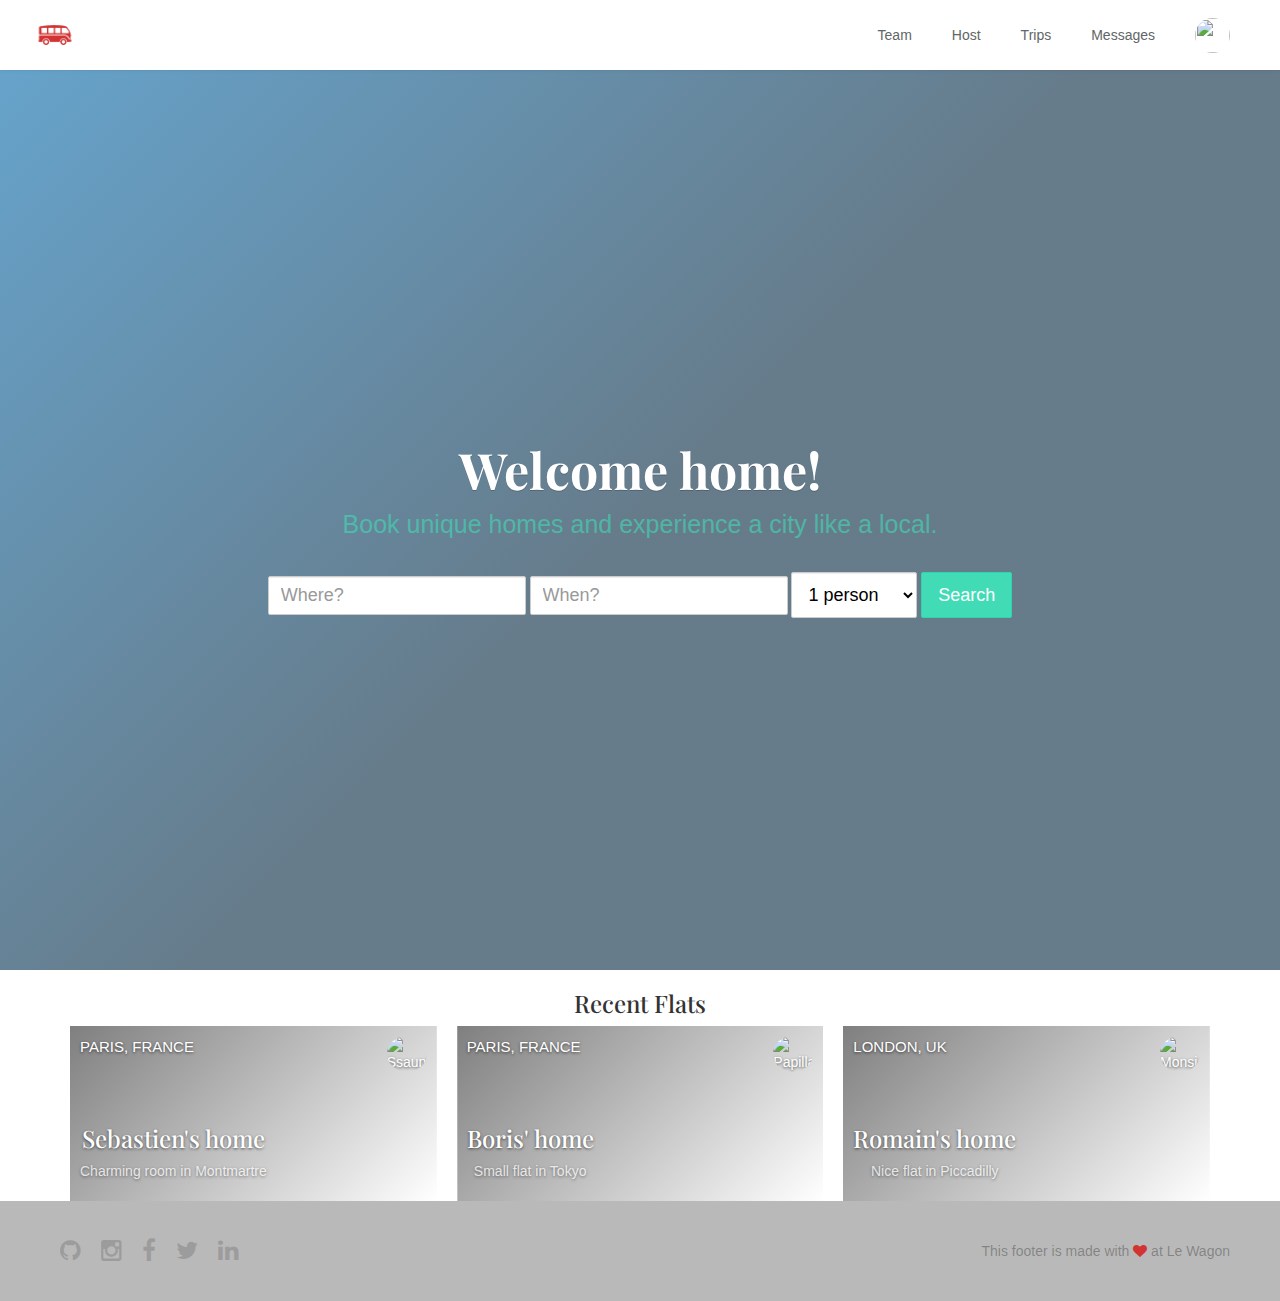
==== commit 1ac01ea1: "Automated commit at 2017-10-23 14:13:07 UTC by middleman-deploy 2.0.0-alpha" ====
--- a/index.html
+++ b/index.html
@@ -7,7 +7,7 @@
           content="width=device-width, initial-scale=1, shrink-to-fit=no">
     <!-- Use the title from a page's frontmatter if it has one -->
     <title>Le Wagon - Middleman</title>
-    <link href="stylesheets/application-c133b39a.css" rel="stylesheet" />
+    <link href="stylesheets/application-6716f3d6.css" rel="stylesheet" />
     <script src="javascripts/application-93de88c9.js"></script>
     <link href="images/favicon-f15af148.png" rel="icon" type="image/png" />
   </head>
@@ -83,49 +83,43 @@
     </div>
   </div>
 
-  <div class="container text-center">
+  <div class="container text-center"  id="home-flats">
 
     <h3>Recent Flats</h3>
     <div class="row">
-
-           <div class="col-xs-12 col-sm-6 col-md-4">
-              <div class="card" style="background-image: linear-gradient(rgba(0,0,0,0.3), rgba(0,0,0,0.2)), url('https://kitt.lewagon.com/placeholder/cities/berlin');">
-                <div class="card-category">Popular</div>
-                <div class="card-description">
-                  <h2>Le Wagon Shanghai</h2>
-                  <p>Very cool city, the best</p>
-                </div>
-                <img class="card-user" src="https://kitt.lewagon.com/placeholder/users/tgenaitay">
-                <a class="card-link" href="#" ></a>
-              </div>
-            </div>
-
-            <div class="col-xs-12 col-sm-6 col-md-4">
-              <div class="card" style="background-image: linear-gradient(rgba(0,0,0,0.3), rgba(0,0,0,0.2)), url('https://kitt.lewagon.com/placeholder/cities/shanghai');">
-                <div class="card-category">Popular</div>
-                <div class="card-description">
-                  <h2>Le Wagon Shanghai</h2>
-                  <p>Very cool city, the best</p>
-                </div>
-                <img class="card-user" src="https://kitt.lewagon.com/placeholder/users/tgenaitay">
-                <a class="card-link" href="#" ></a>
-              </div>
-            </div>
-
-            <div class="col-xs-12 col-sm-6 col-md-4">
-              <div class="card" style="background-image: linear-gradient(rgba(0,0,0,0.3), rgba(0,0,0,0.2)), url('https://kitt.lewagon.com/placeholder/cities/barcelona');">
-                <div class="card-category">Popular</div>
-                <div class="card-description">
-                  <h2>Le Wagon Shanghai</h2>
-                  <p>Very cool city, the best</p>
-                </div>
-                <img class="card-user" src="https://kitt.lewagon.com/placeholder/users/tgenaitay">
-                <a class="card-link" href="#" ></a>
-              </div>
-            </div>
-
-
-
+      <div class="col-xs-12 col-sm-6 col-md-4">
+        <div class="card" style="background-image: linear-gradient(-225deg, rgba(0,0,0,0.5) 0%, rgba(0,0,0,0) 100%), url('https://kitt.lewagon.com/placeholder/cities/paris');">
+          <div class="card-category">Paris, France</div>
+          <div class="card-description">
+            <h3>Sebastien's home</h3>
+            <p>Charming room in Montmartre</p>
+          </div>
+          <img src="https://kitt.lewagon.com/placeholder/users/ssaunier" class="card-user" alt="Ssaunier" />
+          <a href="flats/ssaunier.html" class="card-link"></a>
+        </div>
+      </div>
+      <div class="col-xs-12 col-sm-6 col-md-4">
+        <div class="card" style="background-image: linear-gradient(-225deg, rgba(0,0,0,0.5) 0%, rgba(0,0,0,0) 100%), url('https://kitt.lewagon.com/placeholder/cities/tokyo');">
+          <div class="card-category">Paris, France</div>
+          <div class="card-description">
+            <h3>Boris' home</h3>
+            <p>Small flat in Tokyo</p>
+          </div>
+          <img src="https://kitt.lewagon.com/placeholder/users/papillard" class="card-user" alt="Papillard" />
+          <a href="flats/papillard.html" class="card-link"></a>
+        </div>
+      </div>
+      <div class="col-xs-12 col-sm-6 col-md-4">
+        <div class="card" style="background-image: linear-gradient(-225deg, rgba(0,0,0,0.5) 0%, rgba(0,0,0,0) 100%), url('https://kitt.lewagon.com/placeholder/cities/london');">
+          <div class="card-category">London, UK</div>
+          <div class="card-description">
+            <h3>Romain's home</h3>
+            <p>Nice flat in Piccadilly</p>
+          </div>
+          <img src="https://kitt.lewagon.com/placeholder/users/monsieurpaillard" class="card-user" alt="Monsieurpaillard" />
+          <a href="flats/monsieurpaillard.html" class="card-link"></a>
+        </div>
+      </div>
     </div>
 
 
--- a/stylesheets/application-6716f3d6.css
+++ b/stylesheets/application-6716f3d6.css
@@ -0,0 +1,8 @@
+@import url("https://fonts.googleapis.com/css?family=Source+Sans+Pro:300|Playfair+Display:700");/*!
+ * Bootstrap v3.3.7 (http://getbootstrap.com)
+ * Copyright 2011-2016 Twitter, Inc.
+ * Licensed under MIT (https://github.com/twbs/bootstrap/blob/master/LICENSE)
+ *//*! normalize.css v3.0.3 | MIT License | github.com/necolas/normalize.css */html{font-family:sans-serif;-ms-text-size-adjust:100%;-webkit-text-size-adjust:100%}body{margin:0}article,aside,details,figcaption,figure,footer,header,hgroup,main,menu,nav,section,summary{display:block}audio,canvas,progress,video{display:inline-block;vertical-align:baseline}audio:not([controls]){display:none;height:0}[hidden],template{display:none}a{background-color:transparent}a:active,a:hover{outline:0}abbr[title]{border-bottom:1px dotted}b,strong{font-weight:bold}dfn{font-style:italic}h1{font-size:2em;margin:0.67em 0}mark{background:#ff0;color:#000}small{font-size:80%}sub,sup{font-size:75%;line-height:0;position:relative;vertical-align:baseline}sup{top:-0.5em}sub{bottom:-0.25em}img{border:0}svg:not(:root){overflow:hidden}figure{margin:1em 40px}hr{-webkit-box-sizing:content-box;box-sizing:content-box;height:0}pre{overflow:auto}code,kbd,pre,samp{font-family:monospace, monospace;font-size:1em}button,input,optgroup,select,textarea{color:inherit;font:inherit;margin:0}button{overflow:visible}button,select{text-transform:none}button,html input[type="button"],input[type="reset"],input[type="submit"]{-webkit-appearance:button;cursor:pointer}button[disabled],html input[disabled]{cursor:default}button::-moz-focus-inner,input::-moz-focus-inner{border:0;padding:0}input{line-height:normal}input[type="checkbox"],input[type="radio"]{-webkit-box-sizing:border-box;box-sizing:border-box;padding:0}input[type="number"]::-webkit-inner-spin-button,input[type="number"]::-webkit-outer-spin-button{height:auto}input[type="search"]{-webkit-appearance:textfield;-webkit-box-sizing:content-box;box-sizing:content-box}input[type="search"]::-webkit-search-cancel-button,input[type="search"]::-webkit-search-decoration{-webkit-appearance:none}fieldset{border:1px solid #c0c0c0;margin:0 2px;padding:0.35em 0.625em 0.75em}legend{border:0;padding:0}textarea{overflow:auto}optgroup{font-weight:bold}table{border-collapse:collapse;border-spacing:0}td,th{padding:0}/*! Source: https://github.com/h5bp/html5-boilerplate/blob/master/src/css/main.css */@media print{*,*:before,*:after{background:transparent !important;color:#000 !important;-webkit-box-shadow:none !important;box-shadow:none !important;text-shadow:none !important}a,a:visited{text-decoration:underline}a[href]:after{content:" (" attr(href) ")"}abbr[title]:after{content:" (" attr(title) ")"}a[href^="#"]:after,a[href^="javascript:"]:after{content:""}pre,blockquote{border:1px solid #999;page-break-inside:avoid}thead{display:table-header-group}tr,img{page-break-inside:avoid}img{max-width:100% !important}p,h2,h3{orphans:3;widows:3}h2,h3{page-break-after:avoid}.navbar{display:none}.btn>.caret,.dropup>.btn>.caret{border-top-color:#000 !important}.label{border:1px solid #000}.table{border-collapse:collapse !important}.table td,.table th{background-color:#fff !important}.table-bordered th,.table-bordered td{border:1px solid #ddd !important}}@font-face{font-family:'Glyphicons Halflings';src:url("../assets/bootstrap/glyphicons-halflings-regular-86b6f62b.eot");src:url("../assets/bootstrap/glyphicons-halflings-regular-86b6f62b.eot?#iefix") format("embedded-opentype"),url("../assets/bootstrap/glyphicons-halflings-regular-ca35b697.woff2") format("woff2"),url("../assets/bootstrap/glyphicons-halflings-regular-278e49a8.woff") format("woff"),url("../assets/bootstrap/glyphicons-halflings-regular-44bc1850.ttf") format("truetype"),url("../assets/bootstrap/glyphicons-halflings-regular-de51a849.svg#glyphicons_halflingsregular") format("svg")}.glyphicon{position:relative;top:1px;display:inline-block;font-family:'Glyphicons Halflings';font-style:normal;font-weight:normal;line-height:1;-webkit-font-smoothing:antialiased;-moz-osx-font-smoothing:grayscale}.glyphicon-asterisk:before{content:"\002a"}.glyphicon-plus:before{content:"\002b"}.glyphicon-euro:before,.glyphicon-eur:before{content:"\20ac"}.glyphicon-minus:before{content:"\2212"}.glyphicon-cloud:before{content:"\2601"}.glyphicon-envelope:before{content:"\2709"}.glyphicon-pencil:before{content:"\270f"}.glyphicon-glass:before{content:"\e001"}.glyphicon-music:before{content:"\e002"}.glyphicon-search:before{content:"\e003"}.glyphicon-heart:before{content:"\e005"}.glyphicon-star:before{content:"\e006"}.glyphicon-star-empty:before{content:"\e007"}.glyphicon-user:before{content:"\e008"}.glyphicon-film:before{content:"\e009"}.glyphicon-th-large:before{content:"\e010"}.glyphicon-th:before{content:"\e011"}.glyphicon-th-list:before{content:"\e012"}.glyphicon-ok:before{content:"\e013"}.glyphicon-remove:before{content:"\e014"}.glyphicon-zoom-in:before{content:"\e015"}.glyphicon-zoom-out:before{content:"\e016"}.glyphicon-off:before{content:"\e017"}.glyphicon-signal:before{content:"\e018"}.glyphicon-cog:before{content:"\e019"}.glyphicon-trash:before{content:"\e020"}.glyphicon-home:before{content:"\e021"}.glyphicon-file:before{content:"\e022"}.glyphicon-time:before{content:"\e023"}.glyphicon-road:before{content:"\e024"}.glyphicon-download-alt:before{content:"\e025"}.glyphicon-download:before{content:"\e026"}.glyphicon-upload:before{content:"\e027"}.glyphicon-inbox:before{content:"\e028"}.glyphicon-play-circle:before{content:"\e029"}.glyphicon-repeat:before{content:"\e030"}.glyphicon-refresh:before{content:"\e031"}.glyphicon-list-alt:before{content:"\e032"}.glyphicon-lock:before{content:"\e033"}.glyphicon-flag:before{content:"\e034"}.glyphicon-headphones:before{content:"\e035"}.glyphicon-volume-off:before{content:"\e036"}.glyphicon-volume-down:before{content:"\e037"}.glyphicon-volume-up:before{content:"\e038"}.glyphicon-qrcode:before{content:"\e039"}.glyphicon-barcode:before{content:"\e040"}.glyphicon-tag:before{content:"\e041"}.glyphicon-tags:before{content:"\e042"}.glyphicon-book:before{content:"\e043"}.glyphicon-bookmark:before{content:"\e044"}.glyphicon-print:before{content:"\e045"}.glyphicon-camera:before{content:"\e046"}.glyphicon-font:before{content:"\e047"}.glyphicon-bold:before{content:"\e048"}.glyphicon-italic:before{content:"\e049"}.glyphicon-text-height:before{content:"\e050"}.glyphicon-text-width:before{content:"\e051"}.glyphicon-align-left:before{content:"\e052"}.glyphicon-align-center:before{content:"\e053"}.glyphicon-align-right:before{content:"\e054"}.glyphicon-align-justify:before{content:"\e055"}.glyphicon-list:before{content:"\e056"}.glyphicon-indent-left:before{content:"\e057"}.glyphicon-indent-right:before{content:"\e058"}.glyphicon-facetime-video:before{content:"\e059"}.glyphicon-picture:before{content:"\e060"}.glyphicon-map-marker:before{content:"\e062"}.glyphicon-adjust:before{content:"\e063"}.glyphicon-tint:before{content:"\e064"}.glyphicon-edit:before{content:"\e065"}.glyphicon-share:before{content:"\e066"}.glyphicon-check:before{content:"\e067"}.glyphicon-move:before{content:"\e068"}.glyphicon-step-backward:before{content:"\e069"}.glyphicon-fast-backward:before{content:"\e070"}.glyphicon-backward:before{content:"\e071"}.glyphicon-play:before{content:"\e072"}.glyphicon-pause:before{content:"\e073"}.glyphicon-stop:before{content:"\e074"}.glyphicon-forward:before{content:"\e075"}.glyphicon-fast-forward:before{content:"\e076"}.glyphicon-step-forward:before{content:"\e077"}.glyphicon-eject:before{content:"\e078"}.glyphicon-chevron-left:before{content:"\e079"}.glyphicon-chevron-right:before{content:"\e080"}.glyphicon-plus-sign:before{content:"\e081"}.glyphicon-minus-sign:before{content:"\e082"}.glyphicon-remove-sign:before{content:"\e083"}.glyphicon-ok-sign:before{content:"\e084"}.glyphicon-question-sign:before{content:"\e085"}.glyphicon-info-sign:before{content:"\e086"}.glyphicon-screenshot:before{content:"\e087"}.glyphicon-remove-circle:before{content:"\e088"}.glyphicon-ok-circle:before{content:"\e089"}.glyphicon-ban-circle:before{content:"\e090"}.glyphicon-arrow-left:before{content:"\e091"}.glyphicon-arrow-right:before{content:"\e092"}.glyphicon-arrow-up:before{content:"\e093"}.glyphicon-arrow-down:before{content:"\e094"}.glyphicon-share-alt:before{content:"\e095"}.glyphicon-resize-full:before{content:"\e096"}.glyphicon-resize-small:before{content:"\e097"}.glyphicon-exclamation-sign:before{content:"\e101"}.glyphicon-gift:before{content:"\e102"}.glyphicon-leaf:before{content:"\e103"}.glyphicon-fire:before{content:"\e104"}.glyphicon-eye-open:before{content:"\e105"}.glyphicon-eye-close:before{content:"\e106"}.glyphicon-warning-sign:before{content:"\e107"}.glyphicon-plane:before{content:"\e108"}.glyphicon-calendar:before{content:"\e109"}.glyphicon-random:before{content:"\e110"}.glyphicon-comment:before{content:"\e111"}.glyphicon-magnet:before{content:"\e112"}.glyphicon-chevron-up:before{content:"\e113"}.glyphicon-chevron-down:before{content:"\e114"}.glyphicon-retweet:before{content:"\e115"}.glyphicon-shopping-cart:before{content:"\e116"}.glyphicon-folder-close:before{content:"\e117"}.glyphicon-folder-open:before{content:"\e118"}.glyphicon-resize-vertical:before{content:"\e119"}.glyphicon-resize-horizontal:before{content:"\e120"}.glyphicon-hdd:before{content:"\e121"}.glyphicon-bullhorn:before{content:"\e122"}.glyphicon-bell:before{content:"\e123"}.glyphicon-certificate:before{content:"\e124"}.glyphicon-thumbs-up:before{content:"\e125"}.glyphicon-thumbs-down:before{content:"\e126"}.glyphicon-hand-right:before{content:"\e127"}.glyphicon-hand-left:before{content:"\e128"}.glyphicon-hand-up:before{content:"\e129"}.glyphicon-hand-down:before{content:"\e130"}.glyphicon-circle-arrow-right:before{content:"\e131"}.glyphicon-circle-arrow-left:before{content:"\e132"}.glyphicon-circle-arrow-up:before{content:"\e133"}.glyphicon-circle-arrow-down:before{content:"\e134"}.glyphicon-globe:before{content:"\e135"}.glyphicon-wrench:before{content:"\e136"}.glyphicon-tasks:before{content:"\e137"}.glyphicon-filter:before{content:"\e138"}.glyphicon-briefcase:before{content:"\e139"}.glyphicon-fullscreen:before{content:"\e140"}.glyphicon-dashboard:before{content:"\e141"}.glyphicon-paperclip:before{content:"\e142"}.glyphicon-heart-empty:before{content:"\e143"}.glyphicon-link:before{content:"\e144"}.glyphicon-phone:before{content:"\e145"}.glyphicon-pushpin:before{content:"\e146"}.glyphicon-usd:before{content:"\e148"}.glyphicon-gbp:before{content:"\e149"}.glyphicon-sort:before{content:"\e150"}.glyphicon-sort-by-alphabet:before{content:"\e151"}.glyphicon-sort-by-alphabet-alt:before{content:"\e152"}.glyphicon-sort-by-order:before{content:"\e153"}.glyphicon-sort-by-order-alt:before{content:"\e154"}.glyphicon-sort-by-attributes:before{content:"\e155"}.glyphicon-sort-by-attributes-alt:before{content:"\e156"}.glyphicon-unchecked:before{content:"\e157"}.glyphicon-expand:before{content:"\e158"}.glyphicon-collapse-down:before{content:"\e159"}.glyphicon-collapse-up:before{content:"\e160"}.glyphicon-log-in:before{content:"\e161"}.glyphicon-flash:before{content:"\e162"}.glyphicon-log-out:before{content:"\e163"}.glyphicon-new-window:before{content:"\e164"}.glyphicon-record:before{content:"\e165"}.glyphicon-save:before{content:"\e166"}.glyphicon-open:before{content:"\e167"}.glyphicon-saved:before{content:"\e168"}.glyphicon-import:before{content:"\e169"}.glyphicon-export:before{content:"\e170"}.glyphicon-send:before{content:"\e171"}.glyphicon-floppy-disk:before{content:"\e172"}.glyphicon-floppy-saved:before{content:"\e173"}.glyphicon-floppy-remove:before{content:"\e174"}.glyphicon-floppy-save:before{content:"\e175"}.glyphicon-floppy-open:before{content:"\e176"}.glyphicon-credit-card:before{content:"\e177"}.glyphicon-transfer:before{content:"\e178"}.glyphicon-cutlery:before{content:"\e179"}.glyphicon-header:before{content:"\e180"}.glyphicon-compressed:before{content:"\e181"}.glyphicon-earphone:before{content:"\e182"}.glyphicon-phone-alt:before{content:"\e183"}.glyphicon-tower:before{content:"\e184"}.glyphicon-stats:before{content:"\e185"}.glyphicon-sd-video:before{content:"\e186"}.glyphicon-hd-video:before{content:"\e187"}.glyphicon-subtitles:before{content:"\e188"}.glyphicon-sound-stereo:before{content:"\e189"}.glyphicon-sound-dolby:before{content:"\e190"}.glyphicon-sound-5-1:before{content:"\e191"}.glyphicon-sound-6-1:before{content:"\e192"}.glyphicon-sound-7-1:before{content:"\e193"}.glyphicon-copyright-mark:before{content:"\e194"}.glyphicon-registration-mark:before{content:"\e195"}.glyphicon-cloud-download:before{content:"\e197"}.glyphicon-cloud-upload:before{content:"\e198"}.glyphicon-tree-conifer:before{content:"\e199"}.glyphicon-tree-deciduous:before{content:"\e200"}.glyphicon-cd:before{content:"\e201"}.glyphicon-save-file:before{content:"\e202"}.glyphicon-open-file:before{content:"\e203"}.glyphicon-level-up:before{content:"\e204"}.glyphicon-copy:before{content:"\e205"}.glyphicon-paste:before{content:"\e206"}.glyphicon-alert:before{content:"\e209"}.glyphicon-equalizer:before{content:"\e210"}.glyphicon-king:before{content:"\e211"}.glyphicon-queen:before{content:"\e212"}.glyphicon-pawn:before{content:"\e213"}.glyphicon-bishop:before{content:"\e214"}.glyphicon-knight:before{content:"\e215"}.glyphicon-baby-formula:before{content:"\e216"}.glyphicon-tent:before{content:"\26fa"}.glyphicon-blackboard:before{content:"\e218"}.glyphicon-bed:before{content:"\e219"}.glyphicon-apple:before{content:"\f8ff"}.glyphicon-erase:before{content:"\e221"}.glyphicon-hourglass:before{content:"\231b"}.glyphicon-lamp:before{content:"\e223"}.glyphicon-duplicate:before{content:"\e224"}.glyphicon-piggy-bank:before{content:"\e225"}.glyphicon-scissors:before{content:"\e226"}.glyphicon-bitcoin:before{content:"\e227"}.glyphicon-btc:before{content:"\e227"}.glyphicon-xbt:before{content:"\e227"}.glyphicon-yen:before{content:"\00a5"}.glyphicon-jpy:before{content:"\00a5"}.glyphicon-ruble:before{content:"\20bd"}.glyphicon-rub:before{content:"\20bd"}.glyphicon-scale:before{content:"\e230"}.glyphicon-ice-lolly:before{content:"\e231"}.glyphicon-ice-lolly-tasted:before{content:"\e232"}.glyphicon-education:before{content:"\e233"}.glyphicon-option-horizontal:before{content:"\e234"}.glyphicon-option-vertical:before{content:"\e235"}.glyphicon-menu-hamburger:before{content:"\e236"}.glyphicon-modal-window:before{content:"\e237"}.glyphicon-oil:before{content:"\e238"}.glyphicon-grain:before{content:"\e239"}.glyphicon-sunglasses:before{content:"\e240"}.glyphicon-text-size:before{content:"\e241"}.glyphicon-text-color:before{content:"\e242"}.glyphicon-text-background:before{content:"\e243"}.glyphicon-object-align-top:before{content:"\e244"}.glyphicon-object-align-bottom:before{content:"\e245"}.glyphicon-object-align-horizontal:before{content:"\e246"}.glyphicon-object-align-left:before{content:"\e247"}.glyphicon-object-align-vertical:before{content:"\e248"}.glyphicon-object-align-right:before{content:"\e249"}.glyphicon-triangle-right:before{content:"\e250"}.glyphicon-triangle-left:before{content:"\e251"}.glyphicon-triangle-bottom:before{content:"\e252"}.glyphicon-triangle-top:before{content:"\e253"}.glyphicon-console:before{content:"\e254"}.glyphicon-superscript:before{content:"\e255"}.glyphicon-subscript:before{content:"\e256"}.glyphicon-menu-left:before{content:"\e257"}.glyphicon-menu-right:before{content:"\e258"}.glyphicon-menu-down:before{content:"\e259"}.glyphicon-menu-up:before{content:"\e260"}*{-webkit-box-sizing:border-box;box-sizing:border-box}*:before,*:after{-webkit-box-sizing:border-box;box-sizing:border-box}html{font-size:10px;-webkit-tap-highlight-color:transparent}body{font-family:"Source Sans", "Helvetica", "sans-serif";font-size:14px;line-height:1.42857143;color:#333333;background-color:white}input,button,select,textarea{font-family:inherit;font-size:inherit;line-height:inherit}a{color:#41DCB5;text-decoration:none}a:hover,a:focus{color:#20b08c;text-decoration:underline}a:focus{outline:5px auto -webkit-focus-ring-color;outline-offset:-2px}figure{margin:0}img{vertical-align:middle}.img-responsive{display:block;max-width:100%;height:auto}.img-rounded{border-radius:2px}.img-thumbnail{padding:4px;line-height:1.42857143;background-color:white;border:1px solid #ddd;border-radius:20px;-webkit-transition:all 0.2s ease-in-out;transition:all 0.2s ease-in-out;display:inline-block;max-width:100%;height:auto}.img-circle{border-radius:50%}hr{margin-top:20px;margin-bottom:20px;border:0;border-top:1px solid #eeeeee}.sr-only{position:absolute;width:1px;height:1px;margin:-1px;padding:0;overflow:hidden;clip:rect(0, 0, 0, 0);border:0}.sr-only-focusable:active,.sr-only-focusable:focus{position:static;width:auto;height:auto;margin:0;overflow:visible;clip:auto}[role="button"]{cursor:pointer}h1,h2,h3,h4,h5,h6,.h1,.h2,.h3,.h4,.h5,.h6{font-family:"Playfair Display", "Helvetica", "sans-serif";font-weight:500;line-height:1.1;color:inherit}h1 small,h1 .small,h2 small,h2 .small,h3 small,h3 .small,h4 small,h4 .small,h5 small,h5 .small,h6 small,h6 .small,.h1 small,.h1 .small,.h2 small,.h2 .small,.h3 small,.h3 .small,.h4 small,.h4 .small,.h5 small,.h5 .small,.h6 small,.h6 .small{font-weight:normal;line-height:1;color:#777777}h1,.h1,h2,.h2,h3,.h3{margin-top:20px;margin-bottom:10px}h1 small,h1 .small,.h1 small,.h1 .small,h2 small,h2 .small,.h2 small,.h2 .small,h3 small,h3 .small,.h3 small,.h3 .small{font-size:65%}h4,.h4,h5,.h5,h6,.h6{margin-top:10px;margin-bottom:10px}h4 small,h4 .small,.h4 small,.h4 .small,h5 small,h5 .small,.h5 small,.h5 .small,h6 small,h6 .small,.h6 small,.h6 .small{font-size:75%}h1,.h1{font-size:36px}h2,.h2{font-size:30px}h3,.h3{font-size:24px}h4,.h4{font-size:18px}h5,.h5{font-size:14px}h6,.h6{font-size:12px}p{margin:0 0 10px}.lead{margin-bottom:20px;font-size:16px;font-weight:300;line-height:1.4}@media (min-width: 768px){.lead{font-size:21px}}small,.small{font-size:85%}mark,.mark{background-color:#fcf8e3;padding:.2em}.text-left{text-align:left}.text-right{text-align:right}.text-center{text-align:center}.text-justify{text-align:justify}.text-nowrap{white-space:nowrap}.text-lowercase{text-transform:lowercase}.text-uppercase,.initialism{text-transform:uppercase}.text-capitalize{text-transform:capitalize}.text-muted{color:#777777}.text-primary{color:#41DCB5}a.text-primary:hover,a.text-primary:focus{color:#24c69d}.text-success{color:#3c763d}a.text-success:hover,a.text-success:focus{color:#2b542c}.text-info{color:#31708f}a.text-info:hover,a.text-info:focus{color:#245269}.text-warning{color:#8a6d3b}a.text-warning:hover,a.text-warning:focus{color:#66512c}.text-danger{color:#a94442}a.text-danger:hover,a.text-danger:focus{color:#843534}.bg-primary{color:#fff}.bg-primary{background-color:#41DCB5}a.bg-primary:hover,a.bg-primary:focus{background-color:#24c69d}.bg-success{background-color:#dff0d8}a.bg-success:hover,a.bg-success:focus{background-color:#c1e2b3}.bg-info{background-color:#d9edf7}a.bg-info:hover,a.bg-info:focus{background-color:#afd9ee}.bg-warning{background-color:#fcf8e3}a.bg-warning:hover,a.bg-warning:focus{background-color:#f7ecb5}.bg-danger{background-color:#f2dede}a.bg-danger:hover,a.bg-danger:focus{background-color:#e4b9b9}.page-header{padding-bottom:9px;margin:40px 0 20px;border-bottom:1px solid #eeeeee}ul,ol{margin-top:0;margin-bottom:10px}ul ul,ul ol,ol ul,ol ol{margin-bottom:0}.list-unstyled{padding-left:0;list-style:none}.list-inline{padding-left:0;list-style:none;margin-left:-5px}.list-inline>li{display:inline-block;padding-left:5px;padding-right:5px}dl{margin-top:0;margin-bottom:20px}dt,dd{line-height:1.42857143}dt{font-weight:bold}dd{margin-left:0}.dl-horizontal dd:before,.dl-horizontal dd:after{content:" ";display:table}.dl-horizontal dd:after{clear:both}@media (min-width: 768px){.dl-horizontal dt{float:left;width:160px;clear:left;text-align:right;overflow:hidden;text-overflow:ellipsis;white-space:nowrap}.dl-horizontal dd{margin-left:180px}}abbr[title],abbr[data-original-title]{cursor:help;border-bottom:1px dotted #777777}.initialism{font-size:90%}blockquote{padding:10px 20px;margin:0 0 20px;font-size:17.5px;border-left:5px solid #eeeeee}blockquote p:last-child,blockquote ul:last-child,blockquote ol:last-child{margin-bottom:0}blockquote footer,blockquote small,blockquote .small{display:block;font-size:80%;line-height:1.42857143;color:#777777}blockquote footer:before,blockquote small:before,blockquote .small:before{content:'\2014 \00A0'}.blockquote-reverse,blockquote.pull-right{padding-right:15px;padding-left:0;border-right:5px solid #eeeeee;border-left:0;text-align:right}.blockquote-reverse footer:before,.blockquote-reverse small:before,.blockquote-reverse .small:before,blockquote.pull-right footer:before,blockquote.pull-right small:before,blockquote.pull-right .small:before{content:''}.blockquote-reverse footer:after,.blockquote-reverse small:after,.blockquote-reverse .small:after,blockquote.pull-right footer:after,blockquote.pull-right small:after,blockquote.pull-right .small:after{content:'\00A0 \2014'}address{margin-bottom:20px;font-style:normal;line-height:1.42857143}code,kbd,pre,samp{font-family:Menlo, Monaco, Consolas, "Courier New", monospace}code{padding:2px 4px;font-size:90%;color:#c7254e;background-color:#f9f2f4;border-radius:20px}kbd{padding:2px 4px;font-size:90%;color:#fff;background-color:#333;border-radius:2px;-webkit-box-shadow:inset 0 -1px 0 rgba(0,0,0,0.25);box-shadow:inset 0 -1px 0 rgba(0,0,0,0.25)}kbd kbd{padding:0;font-size:100%;font-weight:bold;-webkit-box-shadow:none;box-shadow:none}pre{display:block;padding:9.5px;margin:0 0 10px;font-size:13px;line-height:1.42857143;word-break:break-all;word-wrap:break-word;color:#333333;background-color:#f5f5f5;border:1px solid #ccc;border-radius:20px}pre code{padding:0;font-size:inherit;color:inherit;white-space:pre-wrap;background-color:transparent;border-radius:0}.pre-scrollable{max-height:340px;overflow-y:scroll}.container{margin-right:auto;margin-left:auto;padding-left:10px;padding-right:10px}.container:before,.container:after{content:" ";display:table}.container:after{clear:both}@media (min-width: 768px){.container{width:740px}}@media (min-width: 992px){.container{width:960px}}@media (min-width: 1200px){.container{width:1160px}}.container-fluid{margin-right:auto;margin-left:auto;padding-left:10px;padding-right:10px}.container-fluid:before,.container-fluid:after{content:" ";display:table}.container-fluid:after{clear:both}.row{margin-left:-10px;margin-right:-10px}.row:before,.row:after{content:" ";display:table}.row:after{clear:both}.col-xs-1,.col-sm-1,.col-md-1,.col-lg-1,.col-xs-2,.col-sm-2,.col-md-2,.col-lg-2,.col-xs-3,.col-sm-3,.col-md-3,.col-lg-3,.col-xs-4,.col-sm-4,.col-md-4,.col-lg-4,.col-xs-5,.col-sm-5,.col-md-5,.col-lg-5,.col-xs-6,.col-sm-6,.col-md-6,.col-lg-6,.col-xs-7,.col-sm-7,.col-md-7,.col-lg-7,.col-xs-8,.col-sm-8,.col-md-8,.col-lg-8,.col-xs-9,.col-sm-9,.col-md-9,.col-lg-9,.col-xs-10,.col-sm-10,.col-md-10,.col-lg-10,.col-xs-11,.col-sm-11,.col-md-11,.col-lg-11,.col-xs-12,.col-sm-12,.col-md-12,.col-lg-12{position:relative;min-height:1px;padding-left:10px;padding-right:10px}.col-xs-1,.col-xs-2,.col-xs-3,.col-xs-4,.col-xs-5,.col-xs-6,.col-xs-7,.col-xs-8,.col-xs-9,.col-xs-10,.col-xs-11,.col-xs-12{float:left}.col-xs-1{width:8.33333333%}.col-xs-2{width:16.66666667%}.col-xs-3{width:25%}.col-xs-4{width:33.33333333%}.col-xs-5{width:41.66666667%}.col-xs-6{width:50%}.col-xs-7{width:58.33333333%}.col-xs-8{width:66.66666667%}.col-xs-9{width:75%}.col-xs-10{width:83.33333333%}.col-xs-11{width:91.66666667%}.col-xs-12{width:100%}.col-xs-pull-0{right:auto}.col-xs-pull-1{right:8.33333333%}.col-xs-pull-2{right:16.66666667%}.col-xs-pull-3{right:25%}.col-xs-pull-4{right:33.33333333%}.col-xs-pull-5{right:41.66666667%}.col-xs-pull-6{right:50%}.col-xs-pull-7{right:58.33333333%}.col-xs-pull-8{right:66.66666667%}.col-xs-pull-9{right:75%}.col-xs-pull-10{right:83.33333333%}.col-xs-pull-11{right:91.66666667%}.col-xs-pull-12{right:100%}.col-xs-push-0{left:auto}.col-xs-push-1{left:8.33333333%}.col-xs-push-2{left:16.66666667%}.col-xs-push-3{left:25%}.col-xs-push-4{left:33.33333333%}.col-xs-push-5{left:41.66666667%}.col-xs-push-6{left:50%}.col-xs-push-7{left:58.33333333%}.col-xs-push-8{left:66.66666667%}.col-xs-push-9{left:75%}.col-xs-push-10{left:83.33333333%}.col-xs-push-11{left:91.66666667%}.col-xs-push-12{left:100%}.col-xs-offset-0{margin-left:0%}.col-xs-offset-1{margin-left:8.33333333%}.col-xs-offset-2{margin-left:16.66666667%}.col-xs-offset-3{margin-left:25%}.col-xs-offset-4{margin-left:33.33333333%}.col-xs-offset-5{margin-left:41.66666667%}.col-xs-offset-6{margin-left:50%}.col-xs-offset-7{margin-left:58.33333333%}.col-xs-offset-8{margin-left:66.66666667%}.col-xs-offset-9{margin-left:75%}.col-xs-offset-10{margin-left:83.33333333%}.col-xs-offset-11{margin-left:91.66666667%}.col-xs-offset-12{margin-left:100%}@media (min-width: 768px){.col-sm-1,.col-sm-2,.col-sm-3,.col-sm-4,.col-sm-5,.col-sm-6,.col-sm-7,.col-sm-8,.col-sm-9,.col-sm-10,.col-sm-11,.col-sm-12{float:left}.col-sm-1{width:8.33333333%}.col-sm-2{width:16.66666667%}.col-sm-3{width:25%}.col-sm-4{width:33.33333333%}.col-sm-5{width:41.66666667%}.col-sm-6{width:50%}.col-sm-7{width:58.33333333%}.col-sm-8{width:66.66666667%}.col-sm-9{width:75%}.col-sm-10{width:83.33333333%}.col-sm-11{width:91.66666667%}.col-sm-12{width:100%}.col-sm-pull-0{right:auto}.col-sm-pull-1{right:8.33333333%}.col-sm-pull-2{right:16.66666667%}.col-sm-pull-3{right:25%}.col-sm-pull-4{right:33.33333333%}.col-sm-pull-5{right:41.66666667%}.col-sm-pull-6{right:50%}.col-sm-pull-7{right:58.33333333%}.col-sm-pull-8{right:66.66666667%}.col-sm-pull-9{right:75%}.col-sm-pull-10{right:83.33333333%}.col-sm-pull-11{right:91.66666667%}.col-sm-pull-12{right:100%}.col-sm-push-0{left:auto}.col-sm-push-1{left:8.33333333%}.col-sm-push-2{left:16.66666667%}.col-sm-push-3{left:25%}.col-sm-push-4{left:33.33333333%}.col-sm-push-5{left:41.66666667%}.col-sm-push-6{left:50%}.col-sm-push-7{left:58.33333333%}.col-sm-push-8{left:66.66666667%}.col-sm-push-9{left:75%}.col-sm-push-10{left:83.33333333%}.col-sm-push-11{left:91.66666667%}.col-sm-push-12{left:100%}.col-sm-offset-0{margin-left:0%}.col-sm-offset-1{margin-left:8.33333333%}.col-sm-offset-2{margin-left:16.66666667%}.col-sm-offset-3{margin-left:25%}.col-sm-offset-4{margin-left:33.33333333%}.col-sm-offset-5{margin-left:41.66666667%}.col-sm-offset-6{margin-left:50%}.col-sm-offset-7{margin-left:58.33333333%}.col-sm-offset-8{margin-left:66.66666667%}.col-sm-offset-9{margin-left:75%}.col-sm-offset-10{margin-left:83.33333333%}.col-sm-offset-11{margin-left:91.66666667%}.col-sm-offset-12{margin-left:100%}}@media (min-width: 992px){.col-md-1,.col-md-2,.col-md-3,.col-md-4,.col-md-5,.col-md-6,.col-md-7,.col-md-8,.col-md-9,.col-md-10,.col-md-11,.col-md-12{float:left}.col-md-1{width:8.33333333%}.col-md-2{width:16.66666667%}.col-md-3{width:25%}.col-md-4{width:33.33333333%}.col-md-5{width:41.66666667%}.col-md-6{width:50%}.col-md-7{width:58.33333333%}.col-md-8{width:66.66666667%}.col-md-9{width:75%}.col-md-10{width:83.33333333%}.col-md-11{width:91.66666667%}.col-md-12{width:100%}.col-md-pull-0{right:auto}.col-md-pull-1{right:8.33333333%}.col-md-pull-2{right:16.66666667%}.col-md-pull-3{right:25%}.col-md-pull-4{right:33.33333333%}.col-md-pull-5{right:41.66666667%}.col-md-pull-6{right:50%}.col-md-pull-7{right:58.33333333%}.col-md-pull-8{right:66.66666667%}.col-md-pull-9{right:75%}.col-md-pull-10{right:83.33333333%}.col-md-pull-11{right:91.66666667%}.col-md-pull-12{right:100%}.col-md-push-0{left:auto}.col-md-push-1{left:8.33333333%}.col-md-push-2{left:16.66666667%}.col-md-push-3{left:25%}.col-md-push-4{left:33.33333333%}.col-md-push-5{left:41.66666667%}.col-md-push-6{left:50%}.col-md-push-7{left:58.33333333%}.col-md-push-8{left:66.66666667%}.col-md-push-9{left:75%}.col-md-push-10{left:83.33333333%}.col-md-push-11{left:91.66666667%}.col-md-push-12{left:100%}.col-md-offset-0{margin-left:0%}.col-md-offset-1{margin-left:8.33333333%}.col-md-offset-2{margin-left:16.66666667%}.col-md-offset-3{margin-left:25%}.col-md-offset-4{margin-left:33.33333333%}.col-md-offset-5{margin-left:41.66666667%}.col-md-offset-6{margin-left:50%}.col-md-offset-7{margin-left:58.33333333%}.col-md-offset-8{margin-left:66.66666667%}.col-md-offset-9{margin-left:75%}.col-md-offset-10{margin-left:83.33333333%}.col-md-offset-11{margin-left:91.66666667%}.col-md-offset-12{margin-left:100%}}@media (min-width: 1200px){.col-lg-1,.col-lg-2,.col-lg-3,.col-lg-4,.col-lg-5,.col-lg-6,.col-lg-7,.col-lg-8,.col-lg-9,.col-lg-10,.col-lg-11,.col-lg-12{float:left}.col-lg-1{width:8.33333333%}.col-lg-2{width:16.66666667%}.col-lg-3{width:25%}.col-lg-4{width:33.33333333%}.col-lg-5{width:41.66666667%}.col-lg-6{width:50%}.col-lg-7{width:58.33333333%}.col-lg-8{width:66.66666667%}.col-lg-9{width:75%}.col-lg-10{width:83.33333333%}.col-lg-11{width:91.66666667%}.col-lg-12{width:100%}.col-lg-pull-0{right:auto}.col-lg-pull-1{right:8.33333333%}.col-lg-pull-2{right:16.66666667%}.col-lg-pull-3{right:25%}.col-lg-pull-4{right:33.33333333%}.col-lg-pull-5{right:41.66666667%}.col-lg-pull-6{right:50%}.col-lg-pull-7{right:58.33333333%}.col-lg-pull-8{right:66.66666667%}.col-lg-pull-9{right:75%}.col-lg-pull-10{right:83.33333333%}.col-lg-pull-11{right:91.66666667%}.col-lg-pull-12{right:100%}.col-lg-push-0{left:auto}.col-lg-push-1{left:8.33333333%}.col-lg-push-2{left:16.66666667%}.col-lg-push-3{left:25%}.col-lg-push-4{left:33.33333333%}.col-lg-push-5{left:41.66666667%}.col-lg-push-6{left:50%}.col-lg-push-7{left:58.33333333%}.col-lg-push-8{left:66.66666667%}.col-lg-push-9{left:75%}.col-lg-push-10{left:83.33333333%}.col-lg-push-11{left:91.66666667%}.col-lg-push-12{left:100%}.col-lg-offset-0{margin-left:0%}.col-lg-offset-1{margin-left:8.33333333%}.col-lg-offset-2{margin-left:16.66666667%}.col-lg-offset-3{margin-left:25%}.col-lg-offset-4{margin-left:33.33333333%}.col-lg-offset-5{margin-left:41.66666667%}.col-lg-offset-6{margin-left:50%}.col-lg-offset-7{margin-left:58.33333333%}.col-lg-offset-8{margin-left:66.66666667%}.col-lg-offset-9{margin-left:75%}.col-lg-offset-10{margin-left:83.33333333%}.col-lg-offset-11{margin-left:91.66666667%}.col-lg-offset-12{margin-left:100%}}table{background-color:transparent}caption{padding-top:8px;padding-bottom:8px;color:#777777;text-align:left}th{text-align:left}.table{width:100%;max-width:100%;margin-bottom:20px}.table>thead>tr>th,.table>thead>tr>td,.table>tbody>tr>th,.table>tbody>tr>td,.table>tfoot>tr>th,.table>tfoot>tr>td{padding:8px;line-height:1.42857143;vertical-align:top;border-top:1px solid #ddd}.table>thead>tr>th{vertical-align:bottom;border-bottom:2px solid #ddd}.table>caption+thead>tr:first-child>th,.table>caption+thead>tr:first-child>td,.table>colgroup+thead>tr:first-child>th,.table>colgroup+thead>tr:first-child>td,.table>thead:first-child>tr:first-child>th,.table>thead:first-child>tr:first-child>td{border-top:0}.table>tbody+tbody{border-top:2px solid #ddd}.table .table{background-color:white}.table-condensed>thead>tr>th,.table-condensed>thead>tr>td,.table-condensed>tbody>tr>th,.table-condensed>tbody>tr>td,.table-condensed>tfoot>tr>th,.table-condensed>tfoot>tr>td{padding:5px}.table-bordered{border:1px solid #ddd}.table-bordered>thead>tr>th,.table-bordered>thead>tr>td,.table-bordered>tbody>tr>th,.table-bordered>tbody>tr>td,.table-bordered>tfoot>tr>th,.table-bordered>tfoot>tr>td{border:1px solid #ddd}.table-bordered>thead>tr>th,.table-bordered>thead>tr>td{border-bottom-width:2px}.table-striped>tbody>tr:nth-of-type(odd){background-color:#f9f9f9}.table-hover>tbody>tr:hover{background-color:#f5f5f5}table col[class*="col-"]{position:static;float:none;display:table-column}table td[class*="col-"],table th[class*="col-"]{position:static;float:none;display:table-cell}.table>thead>tr>td.active,.table>thead>tr>th.active,.table>thead>tr.active>td,.table>thead>tr.active>th,.table>tbody>tr>td.active,.table>tbody>tr>th.active,.table>tbody>tr.active>td,.table>tbody>tr.active>th,.table>tfoot>tr>td.active,.table>tfoot>tr>th.active,.table>tfoot>tr.active>td,.table>tfoot>tr.active>th{background-color:#f5f5f5}.table-hover>tbody>tr>td.active:hover,.table-hover>tbody>tr>th.active:hover,.table-hover>tbody>tr.active:hover>td,.table-hover>tbody>tr:hover>.active,.table-hover>tbody>tr.active:hover>th{background-color:#e8e8e8}.table>thead>tr>td.success,.table>thead>tr>th.success,.table>thead>tr.success>td,.table>thead>tr.success>th,.table>tbody>tr>td.success,.table>tbody>tr>th.success,.table>tbody>tr.success>td,.table>tbody>tr.success>th,.table>tfoot>tr>td.success,.table>tfoot>tr>th.success,.table>tfoot>tr.success>td,.table>tfoot>tr.success>th{background-color:#dff0d8}.table-hover>tbody>tr>td.success:hover,.table-hover>tbody>tr>th.success:hover,.table-hover>tbody>tr.success:hover>td,.table-hover>tbody>tr:hover>.success,.table-hover>tbody>tr.success:hover>th{background-color:#d0e9c6}.table>thead>tr>td.info,.table>thead>tr>th.info,.table>thead>tr.info>td,.table>thead>tr.info>th,.table>tbody>tr>td.info,.table>tbody>tr>th.info,.table>tbody>tr.info>td,.table>tbody>tr.info>th,.table>tfoot>tr>td.info,.table>tfoot>tr>th.info,.table>tfoot>tr.info>td,.table>tfoot>tr.info>th{background-color:#d9edf7}.table-hover>tbody>tr>td.info:hover,.table-hover>tbody>tr>th.info:hover,.table-hover>tbody>tr.info:hover>td,.table-hover>tbody>tr:hover>.info,.table-hover>tbody>tr.info:hover>th{background-color:#c4e3f3}.table>thead>tr>td.warning,.table>thead>tr>th.warning,.table>thead>tr.warning>td,.table>thead>tr.warning>th,.table>tbody>tr>td.warning,.table>tbody>tr>th.warning,.table>tbody>tr.warning>td,.table>tbody>tr.warning>th,.table>tfoot>tr>td.warning,.table>tfoot>tr>th.warning,.table>tfoot>tr.warning>td,.table>tfoot>tr.warning>th{background-color:#fcf8e3}.table-hover>tbody>tr>td.warning:hover,.table-hover>tbody>tr>th.warning:hover,.table-hover>tbody>tr.warning:hover>td,.table-hover>tbody>tr:hover>.warning,.table-hover>tbody>tr.warning:hover>th{background-color:#faf2cc}.table>thead>tr>td.danger,.table>thead>tr>th.danger,.table>thead>tr.danger>td,.table>thead>tr.danger>th,.table>tbody>tr>td.danger,.table>tbody>tr>th.danger,.table>tbody>tr.danger>td,.table>tbody>tr.danger>th,.table>tfoot>tr>td.danger,.table>tfoot>tr>th.danger,.table>tfoot>tr.danger>td,.table>tfoot>tr.danger>th{background-color:#f2dede}.table-hover>tbody>tr>td.danger:hover,.table-hover>tbody>tr>th.danger:hover,.table-hover>tbody>tr.danger:hover>td,.table-hover>tbody>tr:hover>.danger,.table-hover>tbody>tr.danger:hover>th{background-color:#ebcccc}.table-responsive{overflow-x:auto;min-height:0.01%}@media screen and (max-width: 767px){.table-responsive{width:100%;margin-bottom:15px;overflow-y:hidden;-ms-overflow-style:-ms-autohiding-scrollbar;border:1px solid #ddd}.table-responsive>.table{margin-bottom:0}.table-responsive>.table>thead>tr>th,.table-responsive>.table>thead>tr>td,.table-responsive>.table>tbody>tr>th,.table-responsive>.table>tbody>tr>td,.table-responsive>.table>tfoot>tr>th,.table-responsive>.table>tfoot>tr>td{white-space:nowrap}.table-responsive>.table-bordered{border:0}.table-responsive>.table-bordered>thead>tr>th:first-child,.table-responsive>.table-bordered>thead>tr>td:first-child,.table-responsive>.table-bordered>tbody>tr>th:first-child,.table-responsive>.table-bordered>tbody>tr>td:first-child,.table-responsive>.table-bordered>tfoot>tr>th:first-child,.table-responsive>.table-bordered>tfoot>tr>td:first-child{border-left:0}.table-responsive>.table-bordered>thead>tr>th:last-child,.table-responsive>.table-bordered>thead>tr>td:last-child,.table-responsive>.table-bordered>tbody>tr>th:last-child,.table-responsive>.table-bordered>tbody>tr>td:last-child,.table-responsive>.table-bordered>tfoot>tr>th:last-child,.table-responsive>.table-bordered>tfoot>tr>td:last-child{border-right:0}.table-responsive>.table-bordered>tbody>tr:last-child>th,.table-responsive>.table-bordered>tbody>tr:last-child>td,.table-responsive>.table-bordered>tfoot>tr:last-child>th,.table-responsive>.table-bordered>tfoot>tr:last-child>td{border-bottom:0}}fieldset{padding:0;margin:0;border:0;min-width:0}legend{display:block;width:100%;padding:0;margin-bottom:20px;font-size:21px;line-height:inherit;color:#333333;border:0;border-bottom:1px solid #e5e5e5}label{display:inline-block;max-width:100%;margin-bottom:5px;font-weight:bold}input[type="search"]{-webkit-box-sizing:border-box;box-sizing:border-box}input[type="radio"],input[type="checkbox"]{margin:4px 0 0;margin-top:1px \9;line-height:normal}input[type="file"]{display:block}input[type="range"]{display:block;width:100%}select[multiple],select[size]{height:auto}input[type="file"]:focus,input[type="radio"]:focus,input[type="checkbox"]:focus{outline:5px auto -webkit-focus-ring-color;outline-offset:-2px}output{display:block;padding-top:7px;font-size:14px;line-height:1.42857143;color:#000000}.form-control{display:block;width:100%;height:34px;padding:6px 12px;font-size:14px;line-height:1.42857143;color:#000000;background-color:#fff;background-image:none;border:1px solid #ccc;border-radius:20px;-webkit-box-shadow:inset 0 1px 1px rgba(0,0,0,0.075);box-shadow:inset 0 1px 1px rgba(0,0,0,0.075);-webkit-transition:border-color ease-in-out 0.15s, box-shadow ease-in-out 0.15s;-webkit-transition:border-color ease-in-out 0.15s, -webkit-box-shadow ease-in-out 0.15s;transition:border-color ease-in-out 0.15s, -webkit-box-shadow ease-in-out 0.15s;transition:border-color ease-in-out 0.15s, box-shadow ease-in-out 0.15s;transition:border-color ease-in-out 0.15s, box-shadow ease-in-out 0.15s, -webkit-box-shadow ease-in-out 0.15s}.form-control:focus{border-color:#66afe9;outline:0;-webkit-box-shadow:inset 0 1px 1px rgba(0,0,0,0.075),0 0 8px rgba(102,175,233,0.6);box-shadow:inset 0 1px 1px rgba(0,0,0,0.075),0 0 8px rgba(102,175,233,0.6)}.form-control::-moz-placeholder{color:#999;opacity:1}.form-control:-ms-input-placeholder{color:#999}.form-control::-webkit-input-placeholder{color:#999}.form-control::-ms-expand{border:0;background-color:transparent}.form-control[disabled],.form-control[readonly],fieldset[disabled] .form-control{background-color:#eeeeee;opacity:1}.form-control[disabled],fieldset[disabled] .form-control{cursor:not-allowed}textarea.form-control{height:auto}input[type="search"]{-webkit-appearance:none}@media screen and (-webkit-min-device-pixel-ratio: 0){input[type="date"].form-control,input[type="time"].form-control,input[type="datetime-local"].form-control,input[type="month"].form-control{line-height:34px}input[type="date"].input-sm,.input-group-sm>input[type="date"].form-control,.input-group-sm>input[type="date"].input-group-addon,.input-group-sm>.input-group-btn>input[type="date"].btn,.input-group-sm input[type="date"],input[type="time"].input-sm,.input-group-sm>input[type="time"].form-control,.input-group-sm>input[type="time"].input-group-addon,.input-group-sm>.input-group-btn>input[type="time"].btn,.input-group-sm input[type="time"],input[type="datetime-local"].input-sm,.input-group-sm>input[type="datetime-local"].form-control,.input-group-sm>input[type="datetime-local"].input-group-addon,.input-group-sm>.input-group-btn>input[type="datetime-local"].btn,.input-group-sm input[type="datetime-local"],input[type="month"].input-sm,.input-group-sm>input[type="month"].form-control,.input-group-sm>input[type="month"].input-group-addon,.input-group-sm>.input-group-btn>input[type="month"].btn,.input-group-sm input[type="month"]{line-height:30px}input[type="date"].input-lg,.input-group-lg>input[type="date"].form-control,.input-group-lg>input[type="date"].input-group-addon,.input-group-lg>.input-group-btn>input[type="date"].btn,.input-group-lg input[type="date"],input[type="time"].input-lg,.input-group-lg>input[type="time"].form-control,.input-group-lg>input[type="time"].input-group-addon,.input-group-lg>.input-group-btn>input[type="time"].btn,.input-group-lg input[type="time"],input[type="datetime-local"].input-lg,.input-group-lg>input[type="datetime-local"].form-control,.input-group-lg>input[type="datetime-local"].input-group-addon,.input-group-lg>.input-group-btn>input[type="datetime-local"].btn,.input-group-lg input[type="datetime-local"],input[type="month"].input-lg,.input-group-lg>input[type="month"].form-control,.input-group-lg>input[type="month"].input-group-addon,.input-group-lg>.input-group-btn>input[type="month"].btn,.input-group-lg input[type="month"]{line-height:46px}}.form-group{margin-bottom:15px}.radio,.checkbox{position:relative;display:block;margin-top:10px;margin-bottom:10px}.radio label,.checkbox label{min-height:20px;padding-left:20px;margin-bottom:0;font-weight:normal;cursor:pointer}.radio input[type="radio"],.radio-inline input[type="radio"],.checkbox input[type="checkbox"],.checkbox-inline input[type="checkbox"]{position:absolute;margin-left:-20px;margin-top:4px \9}.radio+.radio,.checkbox+.checkbox{margin-top:-5px}.radio-inline,.checkbox-inline{position:relative;display:inline-block;padding-left:20px;margin-bottom:0;vertical-align:middle;font-weight:normal;cursor:pointer}.radio-inline+.radio-inline,.checkbox-inline+.checkbox-inline{margin-top:0;margin-left:10px}input[type="radio"][disabled],input[type="radio"].disabled,fieldset[disabled] input[type="radio"],input[type="checkbox"][disabled],input[type="checkbox"].disabled,fieldset[disabled] input[type="checkbox"]{cursor:not-allowed}.radio-inline.disabled,fieldset[disabled] .radio-inline,.checkbox-inline.disabled,fieldset[disabled] .checkbox-inline{cursor:not-allowed}.radio.disabled label,fieldset[disabled] .radio label,.checkbox.disabled label,fieldset[disabled] .checkbox label{cursor:not-allowed}.form-control-static{padding-top:7px;padding-bottom:7px;margin-bottom:0;min-height:34px}.form-control-static.input-lg,.input-group-lg>.form-control-static.form-control,.input-group-lg>.form-control-static.input-group-addon,.input-group-lg>.input-group-btn>.form-control-static.btn,.form-control-static.input-sm,.input-group-sm>.form-control-static.form-control,.input-group-sm>.form-control-static.input-group-addon,.input-group-sm>.input-group-btn>.form-control-static.btn{padding-left:0;padding-right:0}.input-sm,.input-group-sm>.form-control,.input-group-sm>.input-group-addon,.input-group-sm>.input-group-btn>.btn{height:30px;padding:5px 10px;font-size:12px;line-height:1.5;border-radius:2px}select.input-sm,.input-group-sm>select.form-control,.input-group-sm>select.input-group-addon,.input-group-sm>.input-group-btn>select.btn{height:30px;line-height:30px}textarea.input-sm,.input-group-sm>textarea.form-control,.input-group-sm>textarea.input-group-addon,.input-group-sm>.input-group-btn>textarea.btn,select[multiple].input-sm,.input-group-sm>select[multiple].form-control,.input-group-sm>select[multiple].input-group-addon,.input-group-sm>.input-group-btn>select[multiple].btn{height:auto}.form-group-sm .form-control{height:30px;padding:5px 10px;font-size:12px;line-height:1.5;border-radius:2px}.form-group-sm select.form-control{height:30px;line-height:30px}.form-group-sm textarea.form-control,.form-group-sm select[multiple].form-control{height:auto}.form-group-sm .form-control-static{height:30px;min-height:32px;padding:6px 10px;font-size:12px;line-height:1.5}.input-lg,.input-group-lg>.form-control,.input-group-lg>.input-group-addon,.input-group-lg>.input-group-btn>.btn{height:46px;padding:10px 16px;font-size:18px;line-height:1.3333333;border-radius:2px}select.input-lg,.input-group-lg>select.form-control,.input-group-lg>select.input-group-addon,.input-group-lg>.input-group-btn>select.btn{height:46px;line-height:46px}textarea.input-lg,.input-group-lg>textarea.form-control,.input-group-lg>textarea.input-group-addon,.input-group-lg>.input-group-btn>textarea.btn,select[multiple].input-lg,.input-group-lg>select[multiple].form-control,.input-group-lg>select[multiple].input-group-addon,.input-group-lg>.input-group-btn>select[multiple].btn{height:auto}.form-group-lg .form-control{height:46px;padding:10px 16px;font-size:18px;line-height:1.3333333;border-radius:2px}.form-group-lg select.form-control{height:46px;line-height:46px}.form-group-lg textarea.form-control,.form-group-lg select[multiple].form-control{height:auto}.form-group-lg .form-control-static{height:46px;min-height:38px;padding:11px 16px;font-size:18px;line-height:1.3333333}.has-feedback{position:relative}.has-feedback .form-control{padding-right:42.5px}.form-control-feedback{position:absolute;top:0;right:0;z-index:2;display:block;width:34px;height:34px;line-height:34px;text-align:center;pointer-events:none}.input-lg+.form-control-feedback,.input-group-lg>.form-control+.form-control-feedback,.input-group-lg>.input-group-addon+.form-control-feedback,.input-group-lg>.input-group-btn>.btn+.form-control-feedback,.input-group-lg+.form-control-feedback,.form-group-lg .form-control+.form-control-feedback{width:46px;height:46px;line-height:46px}.input-sm+.form-control-feedback,.input-group-sm>.form-control+.form-control-feedback,.input-group-sm>.input-group-addon+.form-control-feedback,.input-group-sm>.input-group-btn>.btn+.form-control-feedback,.input-group-sm+.form-control-feedback,.form-group-sm .form-control+.form-control-feedback{width:30px;height:30px;line-height:30px}.has-success .help-block,.has-success .control-label,.has-success .radio,.has-success .checkbox,.has-success .radio-inline,.has-success .checkbox-inline,.has-success.radio label,.has-success.checkbox label,.has-success.radio-inline label,.has-success.checkbox-inline label{color:#3c763d}.has-success .form-control{border-color:#3c763d;-webkit-box-shadow:inset 0 1px 1px rgba(0,0,0,0.075);box-shadow:inset 0 1px 1px rgba(0,0,0,0.075)}.has-success .form-control:focus{border-color:#2b542c;-webkit-box-shadow:inset 0 1px 1px rgba(0,0,0,0.075),0 0 6px #67b168;box-shadow:inset 0 1px 1px rgba(0,0,0,0.075),0 0 6px #67b168}.has-success .input-group-addon{color:#3c763d;border-color:#3c763d;background-color:#dff0d8}.has-success .form-control-feedback{color:#3c763d}.has-warning .help-block,.has-warning .control-label,.has-warning .radio,.has-warning .checkbox,.has-warning .radio-inline,.has-warning .checkbox-inline,.has-warning.radio label,.has-warning.checkbox label,.has-warning.radio-inline label,.has-warning.checkbox-inline label{color:#8a6d3b}.has-warning .form-control{border-color:#8a6d3b;-webkit-box-shadow:inset 0 1px 1px rgba(0,0,0,0.075);box-shadow:inset 0 1px 1px rgba(0,0,0,0.075)}.has-warning .form-control:focus{border-color:#66512c;-webkit-box-shadow:inset 0 1px 1px rgba(0,0,0,0.075),0 0 6px #c0a16b;box-shadow:inset 0 1px 1px rgba(0,0,0,0.075),0 0 6px #c0a16b}.has-warning .input-group-addon{color:#8a6d3b;border-color:#8a6d3b;background-color:#fcf8e3}.has-warning .form-control-feedback{color:#8a6d3b}.has-error .help-block,.has-error .control-label,.has-error .radio,.has-error .checkbox,.has-error .radio-inline,.has-error .checkbox-inline,.has-error.radio label,.has-error.checkbox label,.has-error.radio-inline label,.has-error.checkbox-inline label{color:#a94442}.has-error .form-control{border-color:#a94442;-webkit-box-shadow:inset 0 1px 1px rgba(0,0,0,0.075);box-shadow:inset 0 1px 1px rgba(0,0,0,0.075)}.has-error .form-control:focus{border-color:#843534;-webkit-box-shadow:inset 0 1px 1px rgba(0,0,0,0.075),0 0 6px #ce8483;box-shadow:inset 0 1px 1px rgba(0,0,0,0.075),0 0 6px #ce8483}.has-error .input-group-addon{color:#a94442;border-color:#a94442;background-color:#f2dede}.has-error .form-control-feedback{color:#a94442}.has-feedback label ~ .form-control-feedback{top:25px}.has-feedback label.sr-only ~ .form-control-feedback{top:0}.help-block{display:block;margin-top:5px;margin-bottom:10px;color:#737373}@media (min-width: 768px){.form-inline .form-group{display:inline-block;margin-bottom:0;vertical-align:middle}.form-inline .form-control{display:inline-block;width:auto;vertical-align:middle}.form-inline .form-control-static{display:inline-block}.form-inline .input-group{display:inline-table;vertical-align:middle}.form-inline .input-group .input-group-addon,.form-inline .input-group .input-group-btn,.form-inline .input-group .form-control{width:auto}.form-inline .input-group>.form-control{width:100%}.form-inline .control-label{margin-bottom:0;vertical-align:middle}.form-inline .radio,.form-inline .checkbox{display:inline-block;margin-top:0;margin-bottom:0;vertical-align:middle}.form-inline .radio label,.form-inline .checkbox label{padding-left:0}.form-inline .radio input[type="radio"],.form-inline .checkbox input[type="checkbox"]{position:relative;margin-left:0}.form-inline .has-feedback .form-control-feedback{top:0}}.form-horizontal .radio,.form-horizontal .checkbox,.form-horizontal .radio-inline,.form-horizontal .checkbox-inline{margin-top:0;margin-bottom:0;padding-top:7px}.form-horizontal .radio,.form-horizontal .checkbox{min-height:27px}.form-horizontal .form-group{margin-left:-10px;margin-right:-10px}.form-horizontal .form-group:before,.form-horizontal .form-group:after{content:" ";display:table}.form-horizontal .form-group:after{clear:both}@media (min-width: 768px){.form-horizontal .control-label{text-align:right;margin-bottom:0;padding-top:7px}}.form-horizontal .has-feedback .form-control-feedback{right:10px}@media (min-width: 768px){.form-horizontal .form-group-lg .control-label{padding-top:11px;font-size:18px}}@media (min-width: 768px){.form-horizontal .form-group-sm .control-label{padding-top:6px;font-size:12px}}.btn{display:inline-block;margin-bottom:0;font-weight:normal;text-align:center;vertical-align:middle;-ms-touch-action:manipulation;touch-action:manipulation;cursor:pointer;background-image:none;border:1px solid transparent;white-space:nowrap;padding:6px 12px;font-size:14px;line-height:1.42857143;border-radius:20px;-webkit-user-select:none;-moz-user-select:none;-ms-user-select:none;user-select:none}.btn:focus,.btn.focus,.btn:active:focus,.btn:active.focus,.btn.active:focus,.btn.active.focus{outline:5px auto -webkit-focus-ring-color;outline-offset:-2px}.btn:hover,.btn:focus,.btn.focus{color:#333;text-decoration:none}.btn:active,.btn.active{outline:0;background-image:none;-webkit-box-shadow:inset 0 3px 5px rgba(0,0,0,0.125);box-shadow:inset 0 3px 5px rgba(0,0,0,0.125)}.btn.disabled,.btn[disabled],fieldset[disabled] .btn{cursor:not-allowed;opacity:0.65;filter:alpha(opacity=65);-webkit-box-shadow:none;box-shadow:none}a.btn.disabled,fieldset[disabled] a.btn{pointer-events:none}.btn-default{color:#333;background-color:#fff;border-color:#ccc}.btn-default:focus,.btn-default.focus{color:#333;background-color:#e6e6e6;border-color:#8c8c8c}.btn-default:hover{color:#333;background-color:#e6e6e6;border-color:#adadad}.btn-default:active,.btn-default.active,.open>.btn-default.dropdown-toggle{color:#333;background-color:#e6e6e6;border-color:#adadad}.btn-default:active:hover,.btn-default:active:focus,.btn-default:active.focus,.btn-default.active:hover,.btn-default.active:focus,.btn-default.active.focus,.open>.btn-default.dropdown-toggle:hover,.open>.btn-default.dropdown-toggle:focus,.open>.btn-default.dropdown-toggle.focus{color:#333;background-color:#d4d4d4;border-color:#8c8c8c}.btn-default:active,.btn-default.active,.open>.btn-default.dropdown-toggle{background-image:none}.btn-default.disabled:hover,.btn-default.disabled:focus,.btn-default.disabled.focus,.btn-default[disabled]:hover,.btn-default[disabled]:focus,.btn-default[disabled].focus,fieldset[disabled] .btn-default:hover,fieldset[disabled] .btn-default:focus,fieldset[disabled] .btn-default.focus{background-color:#fff;border-color:#ccc}.btn-default .badge{color:#fff;background-color:#333}.btn-primary{color:#fff;background-color:#41DCB5;border-color:#2bd8ad}.btn-primary:focus,.btn-primary.focus{color:#fff;background-color:#24c69d;border-color:#156f59}.btn-primary:hover{color:#fff;background-color:#24c69d;border-color:#1fa785}.btn-primary:active,.btn-primary.active,.open>.btn-primary.dropdown-toggle{color:#fff;background-color:#24c69d;border-color:#1fa785}.btn-primary:active:hover,.btn-primary:active:focus,.btn-primary:active.focus,.btn-primary.active:hover,.btn-primary.active:focus,.btn-primary.active.focus,.open>.btn-primary.dropdown-toggle:hover,.open>.btn-primary.dropdown-toggle:focus,.open>.btn-primary.dropdown-toggle.focus{color:#fff;background-color:#1fa785;border-color:#156f59}.btn-primary:active,.btn-primary.active,.open>.btn-primary.dropdown-toggle{background-image:none}.btn-primary.disabled:hover,.btn-primary.disabled:focus,.btn-primary.disabled.focus,.btn-primary[disabled]:hover,.btn-primary[disabled]:focus,.btn-primary[disabled].focus,fieldset[disabled] .btn-primary:hover,fieldset[disabled] .btn-primary:focus,fieldset[disabled] .btn-primary.focus{background-color:#41DCB5;border-color:#2bd8ad}.btn-primary .badge{color:#41DCB5;background-color:#fff}.btn-success{color:#fff;background-color:#32B796;border-color:#2da386}.btn-success:focus,.btn-success.focus{color:#fff;background-color:#278f75;border-color:#113f34}.btn-success:hover{color:#fff;background-color:#278f75;border-color:#1f735e}.btn-success:active,.btn-success.active,.open>.btn-success.dropdown-toggle{color:#fff;background-color:#278f75;border-color:#1f735e}.btn-success:active:hover,.btn-success:active:focus,.btn-success:active.focus,.btn-success.active:hover,.btn-success.active:focus,.btn-success.active.focus,.open>.btn-success.dropdown-toggle:hover,.open>.btn-success.dropdown-toggle:focus,.open>.btn-success.dropdown-toggle.focus{color:#fff;background-color:#1f735e;border-color:#113f34}.btn-success:active,.btn-success.active,.open>.btn-success.dropdown-toggle{background-image:none}.btn-success.disabled:hover,.btn-success.disabled:focus,.btn-success.disabled.focus,.btn-success[disabled]:hover,.btn-success[disabled]:focus,.btn-success[disabled].focus,fieldset[disabled] .btn-success:hover,fieldset[disabled] .btn-success:focus,fieldset[disabled] .btn-success.focus{background-color:#32B796;border-color:#2da386}.btn-success .badge{color:#32B796;background-color:#fff}.btn-info{color:#fff;background-color:#FDB631;border-color:#fdad18}.btn-info:focus,.btn-info.focus{color:#fff;background-color:#f9a302;border-color:#946101}.btn-info:hover{color:#fff;background-color:#f9a302;border-color:#d58c02}.btn-info:active,.btn-info.active,.open>.btn-info.dropdown-toggle{color:#fff;background-color:#f9a302;border-color:#d58c02}.btn-info:active:hover,.btn-info:active:focus,.btn-info:active.focus,.btn-info.active:hover,.btn-info.active:focus,.btn-info.active.focus,.open>.btn-info.dropdown-toggle:hover,.open>.btn-info.dropdown-toggle:focus,.open>.btn-info.dropdown-toggle.focus{color:#fff;background-color:#d58c02;border-color:#946101}.btn-info:active,.btn-info.active,.open>.btn-info.dropdown-toggle{background-image:none}.btn-info.disabled:hover,.btn-info.disabled:focus,.btn-info.disabled.focus,.btn-info[disabled]:hover,.btn-info[disabled]:focus,.btn-info[disabled].focus,fieldset[disabled] .btn-info:hover,fieldset[disabled] .btn-info:focus,fieldset[disabled] .btn-info.focus{background-color:#FDB631;border-color:#fdad18}.btn-info .badge{color:#FDB631;background-color:#fff}.btn-warning{color:#fff;background-color:#E67E22;border-color:#d67118}.btn-warning:focus,.btn-warning.focus{color:#fff;background-color:#bf6516;border-color:#64350b}.btn-warning:hover{color:#fff;background-color:#bf6516;border-color:#9f5412}.btn-warning:active,.btn-warning.active,.open>.btn-warning.dropdown-toggle{color:#fff;background-color:#bf6516;border-color:#9f5412}.btn-warning:active:hover,.btn-warning:active:focus,.btn-warning:active.focus,.btn-warning.active:hover,.btn-warning.active:focus,.btn-warning.active.focus,.open>.btn-warning.dropdown-toggle:hover,.open>.btn-warning.dropdown-toggle:focus,.open>.btn-warning.dropdown-toggle.focus{color:#fff;background-color:#9f5412;border-color:#64350b}.btn-warning:active,.btn-warning.active,.open>.btn-warning.dropdown-toggle{background-image:none}.btn-warning.disabled:hover,.btn-warning.disabled:focus,.btn-warning.disabled.focus,.btn-warning[disabled]:hover,.btn-warning[disabled]:focus,.btn-warning[disabled].focus,fieldset[disabled] .btn-warning:hover,fieldset[disabled] .btn-warning:focus,fieldset[disabled] .btn-warning.focus{background-color:#E67E22;border-color:#d67118}.btn-warning .badge{color:#E67E22;background-color:#fff}.btn-danger{color:#fff;background-color:#EE5F5B;border-color:#ec4844}.btn-danger:focus,.btn-danger.focus{color:#fff;background-color:#e9322d;border-color:#9f1411}.btn-danger:hover{color:#fff;background-color:#e9322d;border-color:#dc1c17}.btn-danger:active,.btn-danger.active,.open>.btn-danger.dropdown-toggle{color:#fff;background-color:#e9322d;border-color:#dc1c17}.btn-danger:active:hover,.btn-danger:active:focus,.btn-danger:active.focus,.btn-danger.active:hover,.btn-danger.active:focus,.btn-danger.active.focus,.open>.btn-danger.dropdown-toggle:hover,.open>.btn-danger.dropdown-toggle:focus,.open>.btn-danger.dropdown-toggle.focus{color:#fff;background-color:#dc1c17;border-color:#9f1411}.btn-danger:active,.btn-danger.active,.open>.btn-danger.dropdown-toggle{background-image:none}.btn-danger.disabled:hover,.btn-danger.disabled:focus,.btn-danger.disabled.focus,.btn-danger[disabled]:hover,.btn-danger[disabled]:focus,.btn-danger[disabled].focus,fieldset[disabled] .btn-danger:hover,fieldset[disabled] .btn-danger:focus,fieldset[disabled] .btn-danger.focus{background-color:#EE5F5B;border-color:#ec4844}.btn-danger .badge{color:#EE5F5B;background-color:#fff}.btn-link{color:#41DCB5;font-weight:normal;border-radius:0}.btn-link,.btn-link:active,.btn-link.active,.btn-link[disabled],fieldset[disabled] .btn-link{background-color:transparent;-webkit-box-shadow:none;box-shadow:none}.btn-link,.btn-link:hover,.btn-link:focus,.btn-link:active{border-color:transparent}.btn-link:hover,.btn-link:focus{color:#20b08c;text-decoration:underline;background-color:transparent}.btn-link[disabled]:hover,.btn-link[disabled]:focus,fieldset[disabled] .btn-link:hover,fieldset[disabled] .btn-link:focus{color:#777777;text-decoration:none}.btn-lg,.btn-group-lg>.btn{padding:10px 16px;font-size:18px;line-height:1.3333333;border-radius:2px}.btn-sm,.btn-group-sm>.btn{padding:5px 10px;font-size:12px;line-height:1.5;border-radius:2px}.btn-xs,.btn-group-xs>.btn{padding:1px 5px;font-size:12px;line-height:1.5;border-radius:2px}.btn-block{display:block;width:100%}.btn-block+.btn-block{margin-top:5px}input[type="submit"].btn-block,input[type="reset"].btn-block,input[type="button"].btn-block{width:100%}.fade{opacity:0;-webkit-transition:opacity 0.15s linear;transition:opacity 0.15s linear}.fade.in{opacity:1}.collapse{display:none}.collapse.in{display:block}tr.collapse.in{display:table-row}tbody.collapse.in{display:table-row-group}.collapsing{position:relative;height:0;overflow:hidden;-webkit-transition-property:height, visibility;transition-property:height, visibility;-webkit-transition-duration:0.35s;transition-duration:0.35s;-webkit-transition-timing-function:ease;transition-timing-function:ease}.caret{display:inline-block;width:0;height:0;margin-left:2px;vertical-align:middle;border-top:4px dashed;border-top:4px solid \9;border-right:4px solid transparent;border-left:4px solid transparent}.dropup,.dropdown{position:relative}.dropdown-toggle:focus{outline:0}.dropdown-menu{position:absolute;top:100%;left:0;z-index:1000;display:none;float:left;min-width:160px;padding:5px 0;margin:2px 0 0;list-style:none;font-size:14px;text-align:left;background-color:#fff;border:1px solid #ccc;border:1px solid rgba(0,0,0,0.15);border-radius:20px;-webkit-box-shadow:0 6px 12px rgba(0,0,0,0.175);box-shadow:0 6px 12px rgba(0,0,0,0.175);background-clip:padding-box}.dropdown-menu.pull-right{right:0;left:auto}.dropdown-menu .divider{height:1px;margin:9px 0;overflow:hidden;background-color:#e5e5e5}.dropdown-menu>li>a{display:block;padding:3px 20px;clear:both;font-weight:normal;line-height:1.42857143;color:#333333;white-space:nowrap}.dropdown-menu>li>a:hover,.dropdown-menu>li>a:focus{text-decoration:none;color:#262626;background-color:#f5f5f5}.dropdown-menu>.active>a,.dropdown-menu>.active>a:hover,.dropdown-menu>.active>a:focus{color:#fff;text-decoration:none;outline:0;background-color:#41DCB5}.dropdown-menu>.disabled>a,.dropdown-menu>.disabled>a:hover,.dropdown-menu>.disabled>a:focus{color:#777777}.dropdown-menu>.disabled>a:hover,.dropdown-menu>.disabled>a:focus{text-decoration:none;background-color:transparent;background-image:none;filter:progid:DXImageTransform.Microsoft.gradient(enabled = false);cursor:not-allowed}.open>.dropdown-menu{display:block}.open>a{outline:0}.dropdown-menu-right{left:auto;right:0}.dropdown-menu-left{left:0;right:auto}.dropdown-header{display:block;padding:3px 20px;font-size:12px;line-height:1.42857143;color:#777777;white-space:nowrap}.dropdown-backdrop{position:fixed;left:0;right:0;bottom:0;top:0;z-index:990}.pull-right>.dropdown-menu{right:0;left:auto}.dropup .caret,.navbar-fixed-bottom .dropdown .caret{border-top:0;border-bottom:4px dashed;border-bottom:4px solid \9;content:""}.dropup .dropdown-menu,.navbar-fixed-bottom .dropdown .dropdown-menu{top:auto;bottom:100%;margin-bottom:2px}@media (min-width: 768px){.navbar-right .dropdown-menu{right:0;left:auto}.navbar-right .dropdown-menu-left{left:0;right:auto}}.btn-group,.btn-group-vertical{position:relative;display:inline-block;vertical-align:middle}.btn-group>.btn,.btn-group-vertical>.btn{position:relative;float:left}.btn-group>.btn:hover,.btn-group>.btn:focus,.btn-group>.btn:active,.btn-group>.btn.active,.btn-group-vertical>.btn:hover,.btn-group-vertical>.btn:focus,.btn-group-vertical>.btn:active,.btn-group-vertical>.btn.active{z-index:2}.btn-group .btn+.btn,.btn-group .btn+.btn-group,.btn-group .btn-group+.btn,.btn-group .btn-group+.btn-group{margin-left:-1px}.btn-toolbar{margin-left:-5px}.btn-toolbar:before,.btn-toolbar:after{content:" ";display:table}.btn-toolbar:after{clear:both}.btn-toolbar .btn,.btn-toolbar .btn-group,.btn-toolbar .input-group{float:left}.btn-toolbar>.btn,.btn-toolbar>.btn-group,.btn-toolbar>.input-group{margin-left:5px}.btn-group>.btn:not(:first-child):not(:last-child):not(.dropdown-toggle){border-radius:0}.btn-group>.btn:first-child{margin-left:0}.btn-group>.btn:first-child:not(:last-child):not(.dropdown-toggle){border-bottom-right-radius:0;border-top-right-radius:0}.btn-group>.btn:last-child:not(:first-child),.btn-group>.dropdown-toggle:not(:first-child){border-bottom-left-radius:0;border-top-left-radius:0}.btn-group>.btn-group{float:left}.btn-group>.btn-group:not(:first-child):not(:last-child)>.btn{border-radius:0}.btn-group>.btn-group:first-child:not(:last-child)>.btn:last-child,.btn-group>.btn-group:first-child:not(:last-child)>.dropdown-toggle{border-bottom-right-radius:0;border-top-right-radius:0}.btn-group>.btn-group:last-child:not(:first-child)>.btn:first-child{border-bottom-left-radius:0;border-top-left-radius:0}.btn-group .dropdown-toggle:active,.btn-group.open .dropdown-toggle{outline:0}.btn-group>.btn+.dropdown-toggle{padding-left:8px;padding-right:8px}.btn-group>.btn-lg+.dropdown-toggle,.btn-group-lg.btn-group>.btn+.dropdown-toggle{padding-left:12px;padding-right:12px}.btn-group.open .dropdown-toggle{-webkit-box-shadow:inset 0 3px 5px rgba(0,0,0,0.125);box-shadow:inset 0 3px 5px rgba(0,0,0,0.125)}.btn-group.open .dropdown-toggle.btn-link{-webkit-box-shadow:none;box-shadow:none}.btn .caret{margin-left:0}.btn-lg .caret,.btn-group-lg>.btn .caret{border-width:5px 5px 0;border-bottom-width:0}.dropup .btn-lg .caret,.dropup .btn-group-lg>.btn .caret{border-width:0 5px 5px}.btn-group-vertical>.btn,.btn-group-vertical>.btn-group,.btn-group-vertical>.btn-group>.btn{display:block;float:none;width:100%;max-width:100%}.btn-group-vertical>.btn-group:before,.btn-group-vertical>.btn-group:after{content:" ";display:table}.btn-group-vertical>.btn-group:after{clear:both}.btn-group-vertical>.btn-group>.btn{float:none}.btn-group-vertical>.btn+.btn,.btn-group-vertical>.btn+.btn-group,.btn-group-vertical>.btn-group+.btn,.btn-group-vertical>.btn-group+.btn-group{margin-top:-1px;margin-left:0}.btn-group-vertical>.btn:not(:first-child):not(:last-child){border-radius:0}.btn-group-vertical>.btn:first-child:not(:last-child){border-top-right-radius:20px;border-top-left-radius:20px;border-bottom-right-radius:0;border-bottom-left-radius:0}.btn-group-vertical>.btn:last-child:not(:first-child){border-top-right-radius:0;border-top-left-radius:0;border-bottom-right-radius:20px;border-bottom-left-radius:20px}.btn-group-vertical>.btn-group:not(:first-child):not(:last-child)>.btn{border-radius:0}.btn-group-vertical>.btn-group:first-child:not(:last-child)>.btn:last-child,.btn-group-vertical>.btn-group:first-child:not(:last-child)>.dropdown-toggle{border-bottom-right-radius:0;border-bottom-left-radius:0}.btn-group-vertical>.btn-group:last-child:not(:first-child)>.btn:first-child{border-top-right-radius:0;border-top-left-radius:0}.btn-group-justified{display:table;width:100%;table-layout:fixed;border-collapse:separate}.btn-group-justified>.btn,.btn-group-justified>.btn-group{float:none;display:table-cell;width:1%}.btn-group-justified>.btn-group .btn{width:100%}.btn-group-justified>.btn-group .dropdown-menu{left:auto}[data-toggle="buttons"]>.btn input[type="radio"],[data-toggle="buttons"]>.btn input[type="checkbox"],[data-toggle="buttons"]>.btn-group>.btn input[type="radio"],[data-toggle="buttons"]>.btn-group>.btn input[type="checkbox"]{position:absolute;clip:rect(0, 0, 0, 0);pointer-events:none}.input-group{position:relative;display:table;border-collapse:separate}.input-group[class*="col-"]{float:none;padding-left:0;padding-right:0}.input-group .form-control{position:relative;z-index:2;float:left;width:100%;margin-bottom:0}.input-group .form-control:focus{z-index:3}.input-group-addon,.input-group-btn,.input-group .form-control{display:table-cell}.input-group-addon:not(:first-child):not(:last-child),.input-group-btn:not(:first-child):not(:last-child),.input-group .form-control:not(:first-child):not(:last-child){border-radius:0}.input-group-addon,.input-group-btn{width:1%;white-space:nowrap;vertical-align:middle}.input-group-addon{padding:6px 12px;font-size:14px;font-weight:normal;line-height:1;color:#000000;text-align:center;background-color:#eeeeee;border:1px solid #ccc;border-radius:20px}.input-group-addon.input-sm,.input-group-sm>.input-group-addon,.input-group-sm>.input-group-btn>.input-group-addon.btn{padding:5px 10px;font-size:12px;border-radius:2px}.input-group-addon.input-lg,.input-group-lg>.input-group-addon,.input-group-lg>.input-group-btn>.input-group-addon.btn{padding:10px 16px;font-size:18px;border-radius:2px}.input-group-addon input[type="radio"],.input-group-addon input[type="checkbox"]{margin-top:0}.input-group .form-control:first-child,.input-group-addon:first-child,.input-group-btn:first-child>.btn,.input-group-btn:first-child>.btn-group>.btn,.input-group-btn:first-child>.dropdown-toggle,.input-group-btn:last-child>.btn:not(:last-child):not(.dropdown-toggle),.input-group-btn:last-child>.btn-group:not(:last-child)>.btn{border-bottom-right-radius:0;border-top-right-radius:0}.input-group-addon:first-child{border-right:0}.input-group .form-control:last-child,.input-group-addon:last-child,.input-group-btn:last-child>.btn,.input-group-btn:last-child>.btn-group>.btn,.input-group-btn:last-child>.dropdown-toggle,.input-group-btn:first-child>.btn:not(:first-child),.input-group-btn:first-child>.btn-group:not(:first-child)>.btn{border-bottom-left-radius:0;border-top-left-radius:0}.input-group-addon:last-child{border-left:0}.input-group-btn{position:relative;font-size:0;white-space:nowrap}.input-group-btn>.btn{position:relative}.input-group-btn>.btn+.btn{margin-left:-1px}.input-group-btn>.btn:hover,.input-group-btn>.btn:focus,.input-group-btn>.btn:active{z-index:2}.input-group-btn:first-child>.btn,.input-group-btn:first-child>.btn-group{margin-right:-1px}.input-group-btn:last-child>.btn,.input-group-btn:last-child>.btn-group{z-index:2;margin-left:-1px}.nav{margin-bottom:0;padding-left:0;list-style:none}.nav:before,.nav:after{content:" ";display:table}.nav:after{clear:both}.nav>li{position:relative;display:block}.nav>li>a{position:relative;display:block;padding:10px 15px}.nav>li>a:hover,.nav>li>a:focus{text-decoration:none;background-color:#eeeeee}.nav>li.disabled>a{color:#777777}.nav>li.disabled>a:hover,.nav>li.disabled>a:focus{color:#777777;text-decoration:none;background-color:transparent;cursor:not-allowed}.nav .open>a,.nav .open>a:hover,.nav .open>a:focus{background-color:#eeeeee;border-color:#41DCB5}.nav .nav-divider{height:1px;margin:9px 0;overflow:hidden;background-color:#e5e5e5}.nav>li>a>img{max-width:none}.nav-tabs{border-bottom:1px solid #ddd}.nav-tabs>li{float:left;margin-bottom:-1px}.nav-tabs>li>a{margin-right:2px;line-height:1.42857143;border:1px solid transparent;border-radius:20px 20px 0 0}.nav-tabs>li>a:hover{border-color:#eeeeee #eeeeee #ddd}.nav-tabs>li.active>a,.nav-tabs>li.active>a:hover,.nav-tabs>li.active>a:focus{color:#000000;background-color:white;border:1px solid #ddd;border-bottom-color:transparent;cursor:default}.nav-pills>li{float:left}.nav-pills>li>a{border-radius:20px}.nav-pills>li+li{margin-left:2px}.nav-pills>li.active>a,.nav-pills>li.active>a:hover,.nav-pills>li.active>a:focus{color:#fff;background-color:#41DCB5}.nav-stacked>li{float:none}.nav-stacked>li+li{margin-top:2px;margin-left:0}.nav-justified,.nav-tabs.nav-justified{width:100%}.nav-justified>li,.nav-tabs.nav-justified>li{float:none}.nav-justified>li>a,.nav-tabs.nav-justified>li>a{text-align:center;margin-bottom:5px}.nav-justified>.dropdown .dropdown-menu{top:auto;left:auto}@media (min-width: 768px){.nav-justified>li,.nav-tabs.nav-justified>li{display:table-cell;width:1%}.nav-justified>li>a,.nav-tabs.nav-justified>li>a{margin-bottom:0}}.nav-tabs-justified,.nav-tabs.nav-justified{border-bottom:0}.nav-tabs-justified>li>a,.nav-tabs.nav-justified>li>a{margin-right:0;border-radius:20px}.nav-tabs-justified>.active>a,.nav-tabs.nav-justified>.active>a,.nav-tabs-justified>.active>a:hover,.nav-tabs.nav-justified>.active>a:hover,.nav-tabs-justified>.active>a:focus,.nav-tabs.nav-justified>.active>a:focus{border:1px solid #ddd}@media (min-width: 768px){.nav-tabs-justified>li>a,.nav-tabs.nav-justified>li>a{border-bottom:1px solid #ddd;border-radius:20px 20px 0 0}.nav-tabs-justified>.active>a,.nav-tabs.nav-justified>.active>a,.nav-tabs-justified>.active>a:hover,.nav-tabs.nav-justified>.active>a:hover,.nav-tabs-justified>.active>a:focus,.nav-tabs.nav-justified>.active>a:focus{border-bottom-color:white}}.tab-content>.tab-pane{display:none}.tab-content>.active{display:block}.nav-tabs .dropdown-menu{margin-top:-1px;border-top-right-radius:0;border-top-left-radius:0}.navbar{position:relative;min-height:50px;margin-bottom:20px;border:1px solid transparent}.navbar:before,.navbar:after{content:" ";display:table}.navbar:after{clear:both}@media (min-width: 768px){.navbar{border-radius:20px}}.navbar-header:before,.navbar-header:after{content:" ";display:table}.navbar-header:after{clear:both}@media (min-width: 768px){.navbar-header{float:left}}.navbar-collapse{overflow-x:visible;padding-right:10px;padding-left:10px;border-top:1px solid transparent;-webkit-box-shadow:inset 0 1px 0 rgba(255,255,255,0.1);box-shadow:inset 0 1px 0 rgba(255,255,255,0.1);-webkit-overflow-scrolling:touch}.navbar-collapse:before,.navbar-collapse:after{content:" ";display:table}.navbar-collapse:after{clear:both}.navbar-collapse.in{overflow-y:auto}@media (min-width: 768px){.navbar-collapse{width:auto;border-top:0;-webkit-box-shadow:none;box-shadow:none}.navbar-collapse.collapse{display:block !important;height:auto !important;padding-bottom:0;overflow:visible !important}.navbar-collapse.in{overflow-y:visible}.navbar-fixed-top .navbar-collapse,.navbar-static-top .navbar-collapse,.navbar-fixed-bottom .navbar-collapse{padding-left:0;padding-right:0}}.navbar-fixed-top .navbar-collapse,.navbar-fixed-bottom .navbar-collapse{max-height:340px}@media (max-device-width: 480px) and (orientation: landscape){.navbar-fixed-top .navbar-collapse,.navbar-fixed-bottom .navbar-collapse{max-height:200px}}.container>.navbar-header,.container>.navbar-collapse,.container-fluid>.navbar-header,.container-fluid>.navbar-collapse{margin-right:-10px;margin-left:-10px}@media (min-width: 768px){.container>.navbar-header,.container>.navbar-collapse,.container-fluid>.navbar-header,.container-fluid>.navbar-collapse{margin-right:0;margin-left:0}}.navbar-static-top{z-index:1000;border-width:0 0 1px}@media (min-width: 768px){.navbar-static-top{border-radius:0}}.navbar-fixed-top,.navbar-fixed-bottom{position:fixed;right:0;left:0;z-index:1030}@media (min-width: 768px){.navbar-fixed-top,.navbar-fixed-bottom{border-radius:0}}.navbar-fixed-top{top:0;border-width:0 0 1px}.navbar-fixed-bottom{bottom:0;margin-bottom:0;border-width:1px 0 0}.navbar-brand{float:left;padding:15px 10px;font-size:18px;line-height:20px;height:50px}.navbar-brand:hover,.navbar-brand:focus{text-decoration:none}.navbar-brand>img{display:block}@media (min-width: 768px){.navbar>.container .navbar-brand,.navbar>.container-fluid .navbar-brand{margin-left:-10px}}.navbar-toggle{position:relative;float:right;margin-right:10px;padding:9px 10px;margin-top:8px;margin-bottom:8px;background-color:transparent;background-image:none;border:1px solid transparent;border-radius:20px}.navbar-toggle:focus{outline:0}.navbar-toggle .icon-bar{display:block;width:22px;height:2px;border-radius:1px}.navbar-toggle .icon-bar+.icon-bar{margin-top:4px}@media (min-width: 768px){.navbar-toggle{display:none}}.navbar-nav{margin:7.5px -10px}.navbar-nav>li>a{padding-top:10px;padding-bottom:10px;line-height:20px}@media (max-width: 767px){.navbar-nav .open .dropdown-menu{position:static;float:none;width:auto;margin-top:0;background-color:transparent;border:0;-webkit-box-shadow:none;box-shadow:none}.navbar-nav .open .dropdown-menu>li>a,.navbar-nav .open .dropdown-menu .dropdown-header{padding:5px 15px 5px 25px}.navbar-nav .open .dropdown-menu>li>a{line-height:20px}.navbar-nav .open .dropdown-menu>li>a:hover,.navbar-nav .open .dropdown-menu>li>a:focus{background-image:none}}@media (min-width: 768px){.navbar-nav{float:left;margin:0}.navbar-nav>li{float:left}.navbar-nav>li>a{padding-top:15px;padding-bottom:15px}}.navbar-form{margin-left:-10px;margin-right:-10px;padding:10px 10px;border-top:1px solid transparent;border-bottom:1px solid transparent;-webkit-box-shadow:inset 0 1px 0 rgba(255,255,255,0.1),0 1px 0 rgba(255,255,255,0.1);box-shadow:inset 0 1px 0 rgba(255,255,255,0.1),0 1px 0 rgba(255,255,255,0.1);margin-top:8px;margin-bottom:8px}@media (min-width: 768px){.navbar-form .form-group{display:inline-block;margin-bottom:0;vertical-align:middle}.navbar-form .form-control{display:inline-block;width:auto;vertical-align:middle}.navbar-form .form-control-static{display:inline-block}.navbar-form .input-group{display:inline-table;vertical-align:middle}.navbar-form .input-group .input-group-addon,.navbar-form .input-group .input-group-btn,.navbar-form .input-group .form-control{width:auto}.navbar-form .input-group>.form-control{width:100%}.navbar-form .control-label{margin-bottom:0;vertical-align:middle}.navbar-form .radio,.navbar-form .checkbox{display:inline-block;margin-top:0;margin-bottom:0;vertical-align:middle}.navbar-form .radio label,.navbar-form .checkbox label{padding-left:0}.navbar-form .radio input[type="radio"],.navbar-form .checkbox input[type="checkbox"]{position:relative;margin-left:0}.navbar-form .has-feedback .form-control-feedback{top:0}}@media (max-width: 767px){.navbar-form .form-group{margin-bottom:5px}.navbar-form .form-group:last-child{margin-bottom:0}}@media (min-width: 768px){.navbar-form{width:auto;border:0;margin-left:0;margin-right:0;padding-top:0;padding-bottom:0;-webkit-box-shadow:none;box-shadow:none}}.navbar-nav>li>.dropdown-menu{margin-top:0;border-top-right-radius:0;border-top-left-radius:0}.navbar-fixed-bottom .navbar-nav>li>.dropdown-menu{margin-bottom:0;border-top-right-radius:20px;border-top-left-radius:20px;border-bottom-right-radius:0;border-bottom-left-radius:0}.navbar-btn{margin-top:8px;margin-bottom:8px}.navbar-btn.btn-sm,.btn-group-sm>.navbar-btn.btn{margin-top:10px;margin-bottom:10px}.navbar-btn.btn-xs,.btn-group-xs>.navbar-btn.btn{margin-top:14px;margin-bottom:14px}.navbar-text{margin-top:15px;margin-bottom:15px}@media (min-width: 768px){.navbar-text{float:left;margin-left:10px;margin-right:10px}}@media (min-width: 768px){.navbar-left{float:left !important}.navbar-right{float:right !important;margin-right:-10px}.navbar-right ~ .navbar-right{margin-right:0}}.navbar-default{background-color:#f8f8f8;border-color:#e7e7e7}.navbar-default .navbar-brand{color:#777}.navbar-default .navbar-brand:hover,.navbar-default .navbar-brand:focus{color:#5e5e5e;background-color:transparent}.navbar-default .navbar-text{color:#777}.navbar-default .navbar-nav>li>a{color:#777}.navbar-default .navbar-nav>li>a:hover,.navbar-default .navbar-nav>li>a:focus{color:#333;background-color:transparent}.navbar-default .navbar-nav>.active>a,.navbar-default .navbar-nav>.active>a:hover,.navbar-default .navbar-nav>.active>a:focus{color:#555;background-color:#e7e7e7}.navbar-default .navbar-nav>.disabled>a,.navbar-default .navbar-nav>.disabled>a:hover,.navbar-default .navbar-nav>.disabled>a:focus{color:#ccc;background-color:transparent}.navbar-default .navbar-toggle{border-color:#ddd}.navbar-default .navbar-toggle:hover,.navbar-default .navbar-toggle:focus{background-color:#ddd}.navbar-default .navbar-toggle .icon-bar{background-color:#888}.navbar-default .navbar-collapse,.navbar-default .navbar-form{border-color:#e7e7e7}.navbar-default .navbar-nav>.open>a,.navbar-default .navbar-nav>.open>a:hover,.navbar-default .navbar-nav>.open>a:focus{background-color:#e7e7e7;color:#555}@media (max-width: 767px){.navbar-default .navbar-nav .open .dropdown-menu>li>a{color:#777}.navbar-default .navbar-nav .open .dropdown-menu>li>a:hover,.navbar-default .navbar-nav .open .dropdown-menu>li>a:focus{color:#333;background-color:transparent}.navbar-default .navbar-nav .open .dropdown-menu>.active>a,.navbar-default .navbar-nav .open .dropdown-menu>.active>a:hover,.navbar-default .navbar-nav .open .dropdown-menu>.active>a:focus{color:#555;background-color:#e7e7e7}.navbar-default .navbar-nav .open .dropdown-menu>.disabled>a,.navbar-default .navbar-nav .open .dropdown-menu>.disabled>a:hover,.navbar-default .navbar-nav .open .dropdown-menu>.disabled>a:focus{color:#ccc;background-color:transparent}}.navbar-default .navbar-link{color:#777}.navbar-default .navbar-link:hover{color:#333}.navbar-default .btn-link{color:#777}.navbar-default .btn-link:hover,.navbar-default .btn-link:focus{color:#333}.navbar-default .btn-link[disabled]:hover,.navbar-default .btn-link[disabled]:focus,fieldset[disabled] .navbar-default .btn-link:hover,fieldset[disabled] .navbar-default .btn-link:focus{color:#ccc}.navbar-inverse{background-color:#222;border-color:#090909}.navbar-inverse .navbar-brand{color:#9d9d9d}.navbar-inverse .navbar-brand:hover,.navbar-inverse .navbar-brand:focus{color:#fff;background-color:transparent}.navbar-inverse .navbar-text{color:#9d9d9d}.navbar-inverse .navbar-nav>li>a{color:#9d9d9d}.navbar-inverse .navbar-nav>li>a:hover,.navbar-inverse .navbar-nav>li>a:focus{color:#fff;background-color:transparent}.navbar-inverse .navbar-nav>.active>a,.navbar-inverse .navbar-nav>.active>a:hover,.navbar-inverse .navbar-nav>.active>a:focus{color:#fff;background-color:#090909}.navbar-inverse .navbar-nav>.disabled>a,.navbar-inverse .navbar-nav>.disabled>a:hover,.navbar-inverse .navbar-nav>.disabled>a:focus{color:#444;background-color:transparent}.navbar-inverse .navbar-toggle{border-color:#333}.navbar-inverse .navbar-toggle:hover,.navbar-inverse .navbar-toggle:focus{background-color:#333}.navbar-inverse .navbar-toggle .icon-bar{background-color:#fff}.navbar-inverse .navbar-collapse,.navbar-inverse .navbar-form{border-color:#101010}.navbar-inverse .navbar-nav>.open>a,.navbar-inverse .navbar-nav>.open>a:hover,.navbar-inverse .navbar-nav>.open>a:focus{background-color:#090909;color:#fff}@media (max-width: 767px){.navbar-inverse .navbar-nav .open .dropdown-menu>.dropdown-header{border-color:#090909}.navbar-inverse .navbar-nav .open .dropdown-menu .divider{background-color:#090909}.navbar-inverse .navbar-nav .open .dropdown-menu>li>a{color:#9d9d9d}.navbar-inverse .navbar-nav .open .dropdown-menu>li>a:hover,.navbar-inverse .navbar-nav .open .dropdown-menu>li>a:focus{color:#fff;background-color:transparent}.navbar-inverse .navbar-nav .open .dropdown-menu>.active>a,.navbar-inverse .navbar-nav .open .dropdown-menu>.active>a:hover,.navbar-inverse .navbar-nav .open .dropdown-menu>.active>a:focus{color:#fff;background-color:#090909}.navbar-inverse .navbar-nav .open .dropdown-menu>.disabled>a,.navbar-inverse .navbar-nav .open .dropdown-menu>.disabled>a:hover,.navbar-inverse .navbar-nav .open .dropdown-menu>.disabled>a:focus{color:#444;background-color:transparent}}.navbar-inverse .navbar-link{color:#9d9d9d}.navbar-inverse .navbar-link:hover{color:#fff}.navbar-inverse .btn-link{color:#9d9d9d}.navbar-inverse .btn-link:hover,.navbar-inverse .btn-link:focus{color:#fff}.navbar-inverse .btn-link[disabled]:hover,.navbar-inverse .btn-link[disabled]:focus,fieldset[disabled] .navbar-inverse .btn-link:hover,fieldset[disabled] .navbar-inverse .btn-link:focus{color:#444}.breadcrumb{padding:8px 15px;margin-bottom:20px;list-style:none;background-color:#f5f5f5;border-radius:20px}.breadcrumb>li{display:inline-block}.breadcrumb>li+li:before{content:"/ ";padding:0 5px;color:#ccc}.breadcrumb>.active{color:#777777}.pagination{display:inline-block;padding-left:0;margin:20px 0;border-radius:20px}.pagination>li{display:inline}.pagination>li>a,.pagination>li>span{position:relative;float:left;padding:6px 12px;line-height:1.42857143;text-decoration:none;color:#41DCB5;background-color:#fff;border:1px solid #ddd;margin-left:-1px}.pagination>li:first-child>a,.pagination>li:first-child>span{margin-left:0;border-bottom-left-radius:20px;border-top-left-radius:20px}.pagination>li:last-child>a,.pagination>li:last-child>span{border-bottom-right-radius:20px;border-top-right-radius:20px}.pagination>li>a:hover,.pagination>li>a:focus,.pagination>li>span:hover,.pagination>li>span:focus{z-index:2;color:#20b08c;background-color:#eeeeee;border-color:#ddd}.pagination>.active>a,.pagination>.active>a:hover,.pagination>.active>a:focus,.pagination>.active>span,.pagination>.active>span:hover,.pagination>.active>span:focus{z-index:3;color:#fff;background-color:#41DCB5;border-color:#41DCB5;cursor:default}.pagination>.disabled>span,.pagination>.disabled>span:hover,.pagination>.disabled>span:focus,.pagination>.disabled>a,.pagination>.disabled>a:hover,.pagination>.disabled>a:focus{color:#777777;background-color:#fff;border-color:#ddd;cursor:not-allowed}.pagination-lg>li>a,.pagination-lg>li>span{padding:10px 16px;font-size:18px;line-height:1.3333333}.pagination-lg>li:first-child>a,.pagination-lg>li:first-child>span{border-bottom-left-radius:2px;border-top-left-radius:2px}.pagination-lg>li:last-child>a,.pagination-lg>li:last-child>span{border-bottom-right-radius:2px;border-top-right-radius:2px}.pagination-sm>li>a,.pagination-sm>li>span{padding:5px 10px;font-size:12px;line-height:1.5}.pagination-sm>li:first-child>a,.pagination-sm>li:first-child>span{border-bottom-left-radius:2px;border-top-left-radius:2px}.pagination-sm>li:last-child>a,.pagination-sm>li:last-child>span{border-bottom-right-radius:2px;border-top-right-radius:2px}.pager{padding-left:0;margin:20px 0;list-style:none;text-align:center}.pager:before,.pager:after{content:" ";display:table}.pager:after{clear:both}.pager li{display:inline}.pager li>a,.pager li>span{display:inline-block;padding:5px 14px;background-color:#fff;border:1px solid #ddd;border-radius:15px}.pager li>a:hover,.pager li>a:focus{text-decoration:none;background-color:#eeeeee}.pager .next>a,.pager .next>span{float:right}.pager .previous>a,.pager .previous>span{float:left}.pager .disabled>a,.pager .disabled>a:hover,.pager .disabled>a:focus,.pager .disabled>span{color:#777777;background-color:#fff;cursor:not-allowed}.label{display:inline;padding:.2em .6em .3em;font-size:75%;font-weight:bold;line-height:1;color:#fff;text-align:center;white-space:nowrap;vertical-align:baseline;border-radius:.25em}.label:empty{display:none}.btn .label{position:relative;top:-1px}a.label:hover,a.label:focus{color:#fff;text-decoration:none;cursor:pointer}.label-default{background-color:#777777}.label-default[href]:hover,.label-default[href]:focus{background-color:#5e5e5e}.label-primary{background-color:#41DCB5}.label-primary[href]:hover,.label-primary[href]:focus{background-color:#24c69d}.label-success{background-color:#32B796}.label-success[href]:hover,.label-success[href]:focus{background-color:#278f75}.label-info{background-color:#FDB631}.label-info[href]:hover,.label-info[href]:focus{background-color:#f9a302}.label-warning{background-color:#E67E22}.label-warning[href]:hover,.label-warning[href]:focus{background-color:#bf6516}.label-danger{background-color:#EE5F5B}.label-danger[href]:hover,.label-danger[href]:focus{background-color:#e9322d}.badge{display:inline-block;min-width:10px;padding:3px 7px;font-size:12px;font-weight:bold;color:#fff;line-height:1;vertical-align:middle;white-space:nowrap;text-align:center;background-color:#777777;border-radius:10px}.badge:empty{display:none}.btn .badge{position:relative;top:-1px}.btn-xs .badge,.btn-group-xs>.btn .badge,.btn-group-xs>.btn .badge{top:0;padding:1px 5px}.list-group-item.active>.badge,.nav-pills>.active>a>.badge{color:#41DCB5;background-color:#fff}.list-group-item>.badge{float:right}.list-group-item>.badge+.badge{margin-right:5px}.nav-pills>li>a>.badge{margin-left:3px}a.badge:hover,a.badge:focus{color:#fff;text-decoration:none;cursor:pointer}.jumbotron{padding-top:30px;padding-bottom:30px;margin-bottom:30px;color:inherit;background-color:#eeeeee}.jumbotron h1,.jumbotron .h1{color:inherit}.jumbotron p{margin-bottom:15px;font-size:21px;font-weight:200}.jumbotron>hr{border-top-color:#d5d5d5}.container .jumbotron,.container-fluid .jumbotron{border-radius:2px;padding-left:10px;padding-right:10px}.jumbotron .container{max-width:100%}@media screen and (min-width: 768px){.jumbotron{padding-top:48px;padding-bottom:48px}.container .jumbotron,.container-fluid .jumbotron{padding-left:60px;padding-right:60px}.jumbotron h1,.jumbotron .h1{font-size:63px}}.thumbnail{display:block;padding:4px;margin-bottom:20px;line-height:1.42857143;background-color:white;border:1px solid #ddd;border-radius:20px;-webkit-transition:border 0.2s ease-in-out;transition:border 0.2s ease-in-out}.thumbnail>img,.thumbnail a>img{display:block;max-width:100%;height:auto;margin-left:auto;margin-right:auto}.thumbnail .caption{padding:9px;color:#333333}a.thumbnail:hover,a.thumbnail:focus,a.thumbnail.active{border-color:#41DCB5}.alert{padding:15px;margin-bottom:20px;border:1px solid transparent;border-radius:20px}.alert h4{margin-top:0;color:inherit}.alert .alert-link{font-weight:bold}.alert>p,.alert>ul{margin-bottom:0}.alert>p+p{margin-top:5px}.alert-dismissable,.alert-dismissible{padding-right:35px}.alert-dismissable .close,.alert-dismissible .close{position:relative;top:-2px;right:-21px;color:inherit}.alert-success{background-color:#dff0d8;border-color:#d6e9c6;color:#3c763d}.alert-success hr{border-top-color:#c9e2b3}.alert-success .alert-link{color:#2b542c}.alert-info{background-color:#d9edf7;border-color:#bce8f1;color:#31708f}.alert-info hr{border-top-color:#a6e1ec}.alert-info .alert-link{color:#245269}.alert-warning{background-color:#fcf8e3;border-color:#faebcc;color:#8a6d3b}.alert-warning hr{border-top-color:#f7e1b5}.alert-warning .alert-link{color:#66512c}.alert-danger{background-color:#f2dede;border-color:#ebccd1;color:#a94442}.alert-danger hr{border-top-color:#e4b9c0}.alert-danger .alert-link{color:#843534}@-webkit-keyframes progress-bar-stripes{from{background-position:40px 0}to{background-position:0 0}}@keyframes progress-bar-stripes{from{background-position:40px 0}to{background-position:0 0}}.progress{overflow:hidden;height:20px;margin-bottom:20px;background-color:#f5f5f5;border-radius:20px;-webkit-box-shadow:inset 0 1px 2px rgba(0,0,0,0.1);box-shadow:inset 0 1px 2px rgba(0,0,0,0.1)}.progress-bar{float:left;width:0%;height:100%;font-size:12px;line-height:20px;color:#fff;text-align:center;background-color:#41DCB5;-webkit-box-shadow:inset 0 -1px 0 rgba(0,0,0,0.15);box-shadow:inset 0 -1px 0 rgba(0,0,0,0.15);-webkit-transition:width 0.6s ease;transition:width 0.6s ease}.progress-striped .progress-bar,.progress-bar-striped{background-image:linear-gradient(45deg, rgba(255,255,255,0.15) 25%, transparent 25%, transparent 50%, rgba(255,255,255,0.15) 50%, rgba(255,255,255,0.15) 75%, transparent 75%, transparent);background-size:40px 40px}.progress.active .progress-bar,.progress-bar.active{-webkit-animation:progress-bar-stripes 2s linear infinite;animation:progress-bar-stripes 2s linear infinite}.progress-bar-success{background-color:#32B796}.progress-striped .progress-bar-success{background-image:linear-gradient(45deg, rgba(255,255,255,0.15) 25%, transparent 25%, transparent 50%, rgba(255,255,255,0.15) 50%, rgba(255,255,255,0.15) 75%, transparent 75%, transparent)}.progress-bar-info{background-color:#FDB631}.progress-striped .progress-bar-info{background-image:linear-gradient(45deg, rgba(255,255,255,0.15) 25%, transparent 25%, transparent 50%, rgba(255,255,255,0.15) 50%, rgba(255,255,255,0.15) 75%, transparent 75%, transparent)}.progress-bar-warning{background-color:#E67E22}.progress-striped .progress-bar-warning{background-image:linear-gradient(45deg, rgba(255,255,255,0.15) 25%, transparent 25%, transparent 50%, rgba(255,255,255,0.15) 50%, rgba(255,255,255,0.15) 75%, transparent 75%, transparent)}.progress-bar-danger{background-color:#EE5F5B}.progress-striped .progress-bar-danger{background-image:linear-gradient(45deg, rgba(255,255,255,0.15) 25%, transparent 25%, transparent 50%, rgba(255,255,255,0.15) 50%, rgba(255,255,255,0.15) 75%, transparent 75%, transparent)}.media{margin-top:15px}.media:first-child{margin-top:0}.media,.media-body{zoom:1;overflow:hidden}.media-body{width:10000px}.media-object{display:block}.media-object.img-thumbnail{max-width:none}.media-right,.media>.pull-right{padding-left:10px}.media-left,.media>.pull-left{padding-right:10px}.media-left,.media-right,.media-body{display:table-cell;vertical-align:top}.media-middle{vertical-align:middle}.media-bottom{vertical-align:bottom}.media-heading{margin-top:0;margin-bottom:5px}.media-list{padding-left:0;list-style:none}.list-group{margin-bottom:20px;padding-left:0}.list-group-item{position:relative;display:block;padding:10px 15px;margin-bottom:-1px;background-color:#fff;border:1px solid #ddd}.list-group-item:first-child{border-top-right-radius:20px;border-top-left-radius:20px}.list-group-item:last-child{margin-bottom:0;border-bottom-right-radius:20px;border-bottom-left-radius:20px}a.list-group-item,button.list-group-item{color:#555}a.list-group-item .list-group-item-heading,button.list-group-item .list-group-item-heading{color:#333}a.list-group-item:hover,a.list-group-item:focus,button.list-group-item:hover,button.list-group-item:focus{text-decoration:none;color:#555;background-color:#f5f5f5}button.list-group-item{width:100%;text-align:left}.list-group-item.disabled,.list-group-item.disabled:hover,.list-group-item.disabled:focus{background-color:#eeeeee;color:#777777;cursor:not-allowed}.list-group-item.disabled .list-group-item-heading,.list-group-item.disabled:hover .list-group-item-heading,.list-group-item.disabled:focus .list-group-item-heading{color:inherit}.list-group-item.disabled .list-group-item-text,.list-group-item.disabled:hover .list-group-item-text,.list-group-item.disabled:focus .list-group-item-text{color:#777777}.list-group-item.active,.list-group-item.active:hover,.list-group-item.active:focus{z-index:2;color:#fff;background-color:#41DCB5;border-color:#41DCB5}.list-group-item.active .list-group-item-heading,.list-group-item.active .list-group-item-heading>small,.list-group-item.active .list-group-item-heading>.small,.list-group-item.active:hover .list-group-item-heading,.list-group-item.active:hover .list-group-item-heading>small,.list-group-item.active:hover .list-group-item-heading>.small,.list-group-item.active:focus .list-group-item-heading,.list-group-item.active:focus .list-group-item-heading>small,.list-group-item.active:focus .list-group-item-heading>.small{color:inherit}.list-group-item.active .list-group-item-text,.list-group-item.active:hover .list-group-item-text,.list-group-item.active:focus .list-group-item-text{color:#edfcf8}.list-group-item-success{color:#3c763d;background-color:#dff0d8}a.list-group-item-success,button.list-group-item-success{color:#3c763d}a.list-group-item-success .list-group-item-heading,button.list-group-item-success .list-group-item-heading{color:inherit}a.list-group-item-success:hover,a.list-group-item-success:focus,button.list-group-item-success:hover,button.list-group-item-success:focus{color:#3c763d;background-color:#d0e9c6}a.list-group-item-success.active,a.list-group-item-success.active:hover,a.list-group-item-success.active:focus,button.list-group-item-success.active,button.list-group-item-success.active:hover,button.list-group-item-success.active:focus{color:#fff;background-color:#3c763d;border-color:#3c763d}.list-group-item-info{color:#31708f;background-color:#d9edf7}a.list-group-item-info,button.list-group-item-info{color:#31708f}a.list-group-item-info .list-group-item-heading,button.list-group-item-info .list-group-item-heading{color:inherit}a.list-group-item-info:hover,a.list-group-item-info:focus,button.list-group-item-info:hover,button.list-group-item-info:focus{color:#31708f;background-color:#c4e3f3}a.list-group-item-info.active,a.list-group-item-info.active:hover,a.list-group-item-info.active:focus,button.list-group-item-info.active,button.list-group-item-info.active:hover,button.list-group-item-info.active:focus{color:#fff;background-color:#31708f;border-color:#31708f}.list-group-item-warning{color:#8a6d3b;background-color:#fcf8e3}a.list-group-item-warning,button.list-group-item-warning{color:#8a6d3b}a.list-group-item-warning .list-group-item-heading,button.list-group-item-warning .list-group-item-heading{color:inherit}a.list-group-item-warning:hover,a.list-group-item-warning:focus,button.list-group-item-warning:hover,button.list-group-item-warning:focus{color:#8a6d3b;background-color:#faf2cc}a.list-group-item-warning.active,a.list-group-item-warning.active:hover,a.list-group-item-warning.active:focus,button.list-group-item-warning.active,button.list-group-item-warning.active:hover,button.list-group-item-warning.active:focus{color:#fff;background-color:#8a6d3b;border-color:#8a6d3b}.list-group-item-danger{color:#a94442;background-color:#f2dede}a.list-group-item-danger,button.list-group-item-danger{color:#a94442}a.list-group-item-danger .list-group-item-heading,button.list-group-item-danger .list-group-item-heading{color:inherit}a.list-group-item-danger:hover,a.list-group-item-danger:focus,button.list-group-item-danger:hover,button.list-group-item-danger:focus{color:#a94442;background-color:#ebcccc}a.list-group-item-danger.active,a.list-group-item-danger.active:hover,a.list-group-item-danger.active:focus,button.list-group-item-danger.active,button.list-group-item-danger.active:hover,button.list-group-item-danger.active:focus{color:#fff;background-color:#a94442;border-color:#a94442}.list-group-item-heading{margin-top:0;margin-bottom:5px}.list-group-item-text{margin-bottom:0;line-height:1.3}.panel{margin-bottom:20px;background-color:#fff;border:1px solid transparent;border-radius:20px;-webkit-box-shadow:0 1px 1px rgba(0,0,0,0.05);box-shadow:0 1px 1px rgba(0,0,0,0.05)}.panel-body{padding:15px}.panel-body:before,.panel-body:after{content:" ";display:table}.panel-body:after{clear:both}.panel-heading{padding:10px 15px;border-bottom:1px solid transparent;border-top-right-radius:19px;border-top-left-radius:19px}.panel-heading>.dropdown .dropdown-toggle{color:inherit}.panel-title{margin-top:0;margin-bottom:0;font-size:16px;color:inherit}.panel-title>a,.panel-title>small,.panel-title>.small,.panel-title>small>a,.panel-title>.small>a{color:inherit}.panel-footer{padding:10px 15px;background-color:#f5f5f5;border-top:1px solid #ddd;border-bottom-right-radius:19px;border-bottom-left-radius:19px}.panel>.list-group,.panel>.panel-collapse>.list-group{margin-bottom:0}.panel>.list-group .list-group-item,.panel>.panel-collapse>.list-group .list-group-item{border-width:1px 0;border-radius:0}.panel>.list-group:first-child .list-group-item:first-child,.panel>.panel-collapse>.list-group:first-child .list-group-item:first-child{border-top:0;border-top-right-radius:19px;border-top-left-radius:19px}.panel>.list-group:last-child .list-group-item:last-child,.panel>.panel-collapse>.list-group:last-child .list-group-item:last-child{border-bottom:0;border-bottom-right-radius:19px;border-bottom-left-radius:19px}.panel>.panel-heading+.panel-collapse>.list-group .list-group-item:first-child{border-top-right-radius:0;border-top-left-radius:0}.panel-heading+.list-group .list-group-item:first-child{border-top-width:0}.list-group+.panel-footer{border-top-width:0}.panel>.table,.panel>.table-responsive>.table,.panel>.panel-collapse>.table{margin-bottom:0}.panel>.table caption,.panel>.table-responsive>.table caption,.panel>.panel-collapse>.table caption{padding-left:15px;padding-right:15px}.panel>.table:first-child,.panel>.table-responsive:first-child>.table:first-child{border-top-right-radius:19px;border-top-left-radius:19px}.panel>.table:first-child>thead:first-child>tr:first-child,.panel>.table:first-child>tbody:first-child>tr:first-child,.panel>.table-responsive:first-child>.table:first-child>thead:first-child>tr:first-child,.panel>.table-responsive:first-child>.table:first-child>tbody:first-child>tr:first-child{border-top-left-radius:19px;border-top-right-radius:19px}.panel>.table:first-child>thead:first-child>tr:first-child td:first-child,.panel>.table:first-child>thead:first-child>tr:first-child th:first-child,.panel>.table:first-child>tbody:first-child>tr:first-child td:first-child,.panel>.table:first-child>tbody:first-child>tr:first-child th:first-child,.panel>.table-responsive:first-child>.table:first-child>thead:first-child>tr:first-child td:first-child,.panel>.table-responsive:first-child>.table:first-child>thead:first-child>tr:first-child th:first-child,.panel>.table-responsive:first-child>.table:first-child>tbody:first-child>tr:first-child td:first-child,.panel>.table-responsive:first-child>.table:first-child>tbody:first-child>tr:first-child th:first-child{border-top-left-radius:19px}.panel>.table:first-child>thead:first-child>tr:first-child td:last-child,.panel>.table:first-child>thead:first-child>tr:first-child th:last-child,.panel>.table:first-child>tbody:first-child>tr:first-child td:last-child,.panel>.table:first-child>tbody:first-child>tr:first-child th:last-child,.panel>.table-responsive:first-child>.table:first-child>thead:first-child>tr:first-child td:last-child,.panel>.table-responsive:first-child>.table:first-child>thead:first-child>tr:first-child th:last-child,.panel>.table-responsive:first-child>.table:first-child>tbody:first-child>tr:first-child td:last-child,.panel>.table-responsive:first-child>.table:first-child>tbody:first-child>tr:first-child th:last-child{border-top-right-radius:19px}.panel>.table:last-child,.panel>.table-responsive:last-child>.table:last-child{border-bottom-right-radius:19px;border-bottom-left-radius:19px}.panel>.table:last-child>tbody:last-child>tr:last-child,.panel>.table:last-child>tfoot:last-child>tr:last-child,.panel>.table-responsive:last-child>.table:last-child>tbody:last-child>tr:last-child,.panel>.table-responsive:last-child>.table:last-child>tfoot:last-child>tr:last-child{border-bottom-left-radius:19px;border-bottom-right-radius:19px}.panel>.table:last-child>tbody:last-child>tr:last-child td:first-child,.panel>.table:last-child>tbody:last-child>tr:last-child th:first-child,.panel>.table:last-child>tfoot:last-child>tr:last-child td:first-child,.panel>.table:last-child>tfoot:last-child>tr:last-child th:first-child,.panel>.table-responsive:last-child>.table:last-child>tbody:last-child>tr:last-child td:first-child,.panel>.table-responsive:last-child>.table:last-child>tbody:last-child>tr:last-child th:first-child,.panel>.table-responsive:last-child>.table:last-child>tfoot:last-child>tr:last-child td:first-child,.panel>.table-responsive:last-child>.table:last-child>tfoot:last-child>tr:last-child th:first-child{border-bottom-left-radius:19px}.panel>.table:last-child>tbody:last-child>tr:last-child td:last-child,.panel>.table:last-child>tbody:last-child>tr:last-child th:last-child,.panel>.table:last-child>tfoot:last-child>tr:last-child td:last-child,.panel>.table:last-child>tfoot:last-child>tr:last-child th:last-child,.panel>.table-responsive:last-child>.table:last-child>tbody:last-child>tr:last-child td:last-child,.panel>.table-responsive:last-child>.table:last-child>tbody:last-child>tr:last-child th:last-child,.panel>.table-responsive:last-child>.table:last-child>tfoot:last-child>tr:last-child td:last-child,.panel>.table-responsive:last-child>.table:last-child>tfoot:last-child>tr:last-child th:last-child{border-bottom-right-radius:19px}.panel>.panel-body+.table,.panel>.panel-body+.table-responsive,.panel>.table+.panel-body,.panel>.table-responsive+.panel-body{border-top:1px solid #ddd}.panel>.table>tbody:first-child>tr:first-child th,.panel>.table>tbody:first-child>tr:first-child td{border-top:0}.panel>.table-bordered,.panel>.table-responsive>.table-bordered{border:0}.panel>.table-bordered>thead>tr>th:first-child,.panel>.table-bordered>thead>tr>td:first-child,.panel>.table-bordered>tbody>tr>th:first-child,.panel>.table-bordered>tbody>tr>td:first-child,.panel>.table-bordered>tfoot>tr>th:first-child,.panel>.table-bordered>tfoot>tr>td:first-child,.panel>.table-responsive>.table-bordered>thead>tr>th:first-child,.panel>.table-responsive>.table-bordered>thead>tr>td:first-child,.panel>.table-responsive>.table-bordered>tbody>tr>th:first-child,.panel>.table-responsive>.table-bordered>tbody>tr>td:first-child,.panel>.table-responsive>.table-bordered>tfoot>tr>th:first-child,.panel>.table-responsive>.table-bordered>tfoot>tr>td:first-child{border-left:0}.panel>.table-bordered>thead>tr>th:last-child,.panel>.table-bordered>thead>tr>td:last-child,.panel>.table-bordered>tbody>tr>th:last-child,.panel>.table-bordered>tbody>tr>td:last-child,.panel>.table-bordered>tfoot>tr>th:last-child,.panel>.table-bordered>tfoot>tr>td:last-child,.panel>.table-responsive>.table-bordered>thead>tr>th:last-child,.panel>.table-responsive>.table-bordered>thead>tr>td:last-child,.panel>.table-responsive>.table-bordered>tbody>tr>th:last-child,.panel>.table-responsive>.table-bordered>tbody>tr>td:last-child,.panel>.table-responsive>.table-bordered>tfoot>tr>th:last-child,.panel>.table-responsive>.table-bordered>tfoot>tr>td:last-child{border-right:0}.panel>.table-bordered>thead>tr:first-child>td,.panel>.table-bordered>thead>tr:first-child>th,.panel>.table-bordered>tbody>tr:first-child>td,.panel>.table-bordered>tbody>tr:first-child>th,.panel>.table-responsive>.table-bordered>thead>tr:first-child>td,.panel>.table-responsive>.table-bordered>thead>tr:first-child>th,.panel>.table-responsive>.table-bordered>tbody>tr:first-child>td,.panel>.table-responsive>.table-bordered>tbody>tr:first-child>th{border-bottom:0}.panel>.table-bordered>tbody>tr:last-child>td,.panel>.table-bordered>tbody>tr:last-child>th,.panel>.table-bordered>tfoot>tr:last-child>td,.panel>.table-bordered>tfoot>tr:last-child>th,.panel>.table-responsive>.table-bordered>tbody>tr:last-child>td,.panel>.table-responsive>.table-bordered>tbody>tr:last-child>th,.panel>.table-responsive>.table-bordered>tfoot>tr:last-child>td,.panel>.table-responsive>.table-bordered>tfoot>tr:last-child>th{border-bottom:0}.panel>.table-responsive{border:0;margin-bottom:0}.panel-group{margin-bottom:20px}.panel-group .panel{margin-bottom:0;border-radius:20px}.panel-group .panel+.panel{margin-top:5px}.panel-group .panel-heading{border-bottom:0}.panel-group .panel-heading+.panel-collapse>.panel-body,.panel-group .panel-heading+.panel-collapse>.list-group{border-top:1px solid #ddd}.panel-group .panel-footer{border-top:0}.panel-group .panel-footer+.panel-collapse .panel-body{border-bottom:1px solid #ddd}.panel-default{border-color:#ddd}.panel-default>.panel-heading{color:#333333;background-color:#f5f5f5;border-color:#ddd}.panel-default>.panel-heading+.panel-collapse>.panel-body{border-top-color:#ddd}.panel-default>.panel-heading .badge{color:#f5f5f5;background-color:#333333}.panel-default>.panel-footer+.panel-collapse>.panel-body{border-bottom-color:#ddd}.panel-primary{border-color:#41DCB5}.panel-primary>.panel-heading{color:#fff;background-color:#41DCB5;border-color:#41DCB5}.panel-primary>.panel-heading+.panel-collapse>.panel-body{border-top-color:#41DCB5}.panel-primary>.panel-heading .badge{color:#41DCB5;background-color:#fff}.panel-primary>.panel-footer+.panel-collapse>.panel-body{border-bottom-color:#41DCB5}.panel-success{border-color:#d6e9c6}.panel-success>.panel-heading{color:#3c763d;background-color:#dff0d8;border-color:#d6e9c6}.panel-success>.panel-heading+.panel-collapse>.panel-body{border-top-color:#d6e9c6}.panel-success>.panel-heading .badge{color:#dff0d8;background-color:#3c763d}.panel-success>.panel-footer+.panel-collapse>.panel-body{border-bottom-color:#d6e9c6}.panel-info{border-color:#bce8f1}.panel-info>.panel-heading{color:#31708f;background-color:#d9edf7;border-color:#bce8f1}.panel-info>.panel-heading+.panel-collapse>.panel-body{border-top-color:#bce8f1}.panel-info>.panel-heading .badge{color:#d9edf7;background-color:#31708f}.panel-info>.panel-footer+.panel-collapse>.panel-body{border-bottom-color:#bce8f1}.panel-warning{border-color:#faebcc}.panel-warning>.panel-heading{color:#8a6d3b;background-color:#fcf8e3;border-color:#faebcc}.panel-warning>.panel-heading+.panel-collapse>.panel-body{border-top-color:#faebcc}.panel-warning>.panel-heading .badge{color:#fcf8e3;background-color:#8a6d3b}.panel-warning>.panel-footer+.panel-collapse>.panel-body{border-bottom-color:#faebcc}.panel-danger{border-color:#ebccd1}.panel-danger>.panel-heading{color:#a94442;background-color:#f2dede;border-color:#ebccd1}.panel-danger>.panel-heading+.panel-collapse>.panel-body{border-top-color:#ebccd1}.panel-danger>.panel-heading .badge{color:#f2dede;background-color:#a94442}.panel-danger>.panel-footer+.panel-collapse>.panel-body{border-bottom-color:#ebccd1}.embed-responsive{position:relative;display:block;height:0;padding:0;overflow:hidden}.embed-responsive .embed-responsive-item,.embed-responsive iframe,.embed-responsive embed,.embed-responsive object,.embed-responsive video{position:absolute;top:0;left:0;bottom:0;height:100%;width:100%;border:0}.embed-responsive-16by9{padding-bottom:56.25%}.embed-responsive-4by3{padding-bottom:75%}.well{min-height:20px;padding:19px;margin-bottom:20px;background-color:#f5f5f5;border:1px solid #e3e3e3;border-radius:20px;-webkit-box-shadow:inset 0 1px 1px rgba(0,0,0,0.05);box-shadow:inset 0 1px 1px rgba(0,0,0,0.05)}.well blockquote{border-color:#ddd;border-color:rgba(0,0,0,0.15)}.well-lg{padding:24px;border-radius:2px}.well-sm{padding:9px;border-radius:2px}.close{float:right;font-size:21px;font-weight:bold;line-height:1;color:#000;text-shadow:0 1px 0 #fff;opacity:0.2;filter:alpha(opacity=20)}.close:hover,.close:focus{color:#000;text-decoration:none;cursor:pointer;opacity:0.5;filter:alpha(opacity=50)}button.close{padding:0;cursor:pointer;background:transparent;border:0;-webkit-appearance:none}.modal-open{overflow:hidden}.modal{display:none;overflow:hidden;position:fixed;top:0;right:0;bottom:0;left:0;z-index:1050;-webkit-overflow-scrolling:touch;outline:0}.modal.fade .modal-dialog{-webkit-transform:translate(0, -25%);transform:translate(0, -25%);-webkit-transition:-webkit-transform 0.3s ease-out;transition:-webkit-transform 0.3s ease-out;transition:transform 0.3s ease-out;transition:transform 0.3s ease-out, -webkit-transform 0.3s ease-out}.modal.in .modal-dialog{-webkit-transform:translate(0, 0);transform:translate(0, 0)}.modal-open .modal{overflow-x:hidden;overflow-y:auto}.modal-dialog{position:relative;width:auto;margin:10px}.modal-content{position:relative;background-color:#fff;border:1px solid #999;border:1px solid rgba(0,0,0,0.2);border-radius:2px;-webkit-box-shadow:0 3px 9px rgba(0,0,0,0.5);box-shadow:0 3px 9px rgba(0,0,0,0.5);background-clip:padding-box;outline:0}.modal-backdrop{position:fixed;top:0;right:0;bottom:0;left:0;z-index:1040;background-color:#000}.modal-backdrop.fade{opacity:0;filter:alpha(opacity=0)}.modal-backdrop.in{opacity:0.5;filter:alpha(opacity=50)}.modal-header{padding:15px;border-bottom:1px solid #e5e5e5}.modal-header:before,.modal-header:after{content:" ";display:table}.modal-header:after{clear:both}.modal-header .close{margin-top:-2px}.modal-title{margin:0;line-height:1.42857143}.modal-body{position:relative;padding:15px}.modal-footer{padding:15px;text-align:right;border-top:1px solid #e5e5e5}.modal-footer:before,.modal-footer:after{content:" ";display:table}.modal-footer:after{clear:both}.modal-footer .btn+.btn{margin-left:5px;margin-bottom:0}.modal-footer .btn-group .btn+.btn{margin-left:-1px}.modal-footer .btn-block+.btn-block{margin-left:0}.modal-scrollbar-measure{position:absolute;top:-9999px;width:50px;height:50px;overflow:scroll}@media (min-width: 768px){.modal-dialog{width:600px;margin:30px auto}.modal-content{-webkit-box-shadow:0 5px 15px rgba(0,0,0,0.5);box-shadow:0 5px 15px rgba(0,0,0,0.5)}.modal-sm{width:300px}}@media (min-width: 992px){.modal-lg{width:900px}}.tooltip{position:absolute;z-index:1070;display:block;font-family:"Source Sans", "Helvetica", "sans-serif";font-style:normal;font-weight:normal;letter-spacing:normal;line-break:auto;line-height:1.42857143;text-align:left;text-align:start;text-decoration:none;text-shadow:none;text-transform:none;white-space:normal;word-break:normal;word-spacing:normal;word-wrap:normal;font-size:12px;opacity:0;filter:alpha(opacity=0)}.tooltip.in{opacity:0.9;filter:alpha(opacity=90)}.tooltip.top{margin-top:-3px;padding:5px 0}.tooltip.right{margin-left:3px;padding:0 5px}.tooltip.bottom{margin-top:3px;padding:5px 0}.tooltip.left{margin-left:-3px;padding:0 5px}.tooltip-inner{max-width:200px;padding:3px 8px;color:#fff;text-align:center;background-color:#000;border-radius:20px}.tooltip-arrow{position:absolute;width:0;height:0;border-color:transparent;border-style:solid}.tooltip.top .tooltip-arrow{bottom:0;left:50%;margin-left:-5px;border-width:5px 5px 0;border-top-color:#000}.tooltip.top-left .tooltip-arrow{bottom:0;right:5px;margin-bottom:-5px;border-width:5px 5px 0;border-top-color:#000}.tooltip.top-right .tooltip-arrow{bottom:0;left:5px;margin-bottom:-5px;border-width:5px 5px 0;border-top-color:#000}.tooltip.right .tooltip-arrow{top:50%;left:0;margin-top:-5px;border-width:5px 5px 5px 0;border-right-color:#000}.tooltip.left .tooltip-arrow{top:50%;right:0;margin-top:-5px;border-width:5px 0 5px 5px;border-left-color:#000}.tooltip.bottom .tooltip-arrow{top:0;left:50%;margin-left:-5px;border-width:0 5px 5px;border-bottom-color:#000}.tooltip.bottom-left .tooltip-arrow{top:0;right:5px;margin-top:-5px;border-width:0 5px 5px;border-bottom-color:#000}.tooltip.bottom-right .tooltip-arrow{top:0;left:5px;margin-top:-5px;border-width:0 5px 5px;border-bottom-color:#000}.popover{position:absolute;top:0;left:0;z-index:1060;display:none;max-width:276px;padding:1px;font-family:"Source Sans", "Helvetica", "sans-serif";font-style:normal;font-weight:normal;letter-spacing:normal;line-break:auto;line-height:1.42857143;text-align:left;text-align:start;text-decoration:none;text-shadow:none;text-transform:none;white-space:normal;word-break:normal;word-spacing:normal;word-wrap:normal;font-size:14px;background-color:#fff;background-clip:padding-box;border:1px solid #ccc;border:1px solid rgba(0,0,0,0.2);border-radius:2px;-webkit-box-shadow:0 5px 10px rgba(0,0,0,0.2);box-shadow:0 5px 10px rgba(0,0,0,0.2)}.popover.top{margin-top:-10px}.popover.right{margin-left:10px}.popover.bottom{margin-top:10px}.popover.left{margin-left:-10px}.popover-title{margin:0;padding:8px 14px;font-size:14px;background-color:#f7f7f7;border-bottom:1px solid #ebebeb;border-radius:1px 1px 0 0}.popover-content{padding:9px 14px}.popover>.arrow,.popover>.arrow:after{position:absolute;display:block;width:0;height:0;border-color:transparent;border-style:solid}.popover>.arrow{border-width:11px}.popover>.arrow:after{border-width:10px;content:""}.popover.top>.arrow{left:50%;margin-left:-11px;border-bottom-width:0;border-top-color:#999999;border-top-color:rgba(0,0,0,0.25);bottom:-11px}.popover.top>.arrow:after{content:" ";bottom:1px;margin-left:-10px;border-bottom-width:0;border-top-color:#fff}.popover.right>.arrow{top:50%;left:-11px;margin-top:-11px;border-left-width:0;border-right-color:#999999;border-right-color:rgba(0,0,0,0.25)}.popover.right>.arrow:after{content:" ";left:1px;bottom:-10px;border-left-width:0;border-right-color:#fff}.popover.bottom>.arrow{left:50%;margin-left:-11px;border-top-width:0;border-bottom-color:#999999;border-bottom-color:rgba(0,0,0,0.25);top:-11px}.popover.bottom>.arrow:after{content:" ";top:1px;margin-left:-10px;border-top-width:0;border-bottom-color:#fff}.popover.left>.arrow{top:50%;right:-11px;margin-top:-11px;border-right-width:0;border-left-color:#999999;border-left-color:rgba(0,0,0,0.25)}.popover.left>.arrow:after{content:" ";right:1px;border-right-width:0;border-left-color:#fff;bottom:-10px}.carousel{position:relative}.carousel-inner{position:relative;overflow:hidden;width:100%}.carousel-inner>.item{display:none;position:relative;-webkit-transition:0.6s ease-in-out left;transition:0.6s ease-in-out left}.carousel-inner>.item>img,.carousel-inner>.item>a>img{display:block;max-width:100%;height:auto;line-height:1}@media all and (transform-3d), (-webkit-transform-3d){.carousel-inner>.item{-webkit-transition:-webkit-transform 0.6s ease-in-out;transition:-webkit-transform 0.6s ease-in-out;transition:transform 0.6s ease-in-out;transition:transform 0.6s ease-in-out, -webkit-transform 0.6s ease-in-out;-webkit-backface-visibility:hidden;backface-visibility:hidden;-webkit-perspective:1000px;perspective:1000px}.carousel-inner>.item.next,.carousel-inner>.item.active.right{-webkit-transform:translate3d(100%, 0, 0);transform:translate3d(100%, 0, 0);left:0}.carousel-inner>.item.prev,.carousel-inner>.item.active.left{-webkit-transform:translate3d(-100%, 0, 0);transform:translate3d(-100%, 0, 0);left:0}.carousel-inner>.item.next.left,.carousel-inner>.item.prev.right,.carousel-inner>.item.active{-webkit-transform:translate3d(0, 0, 0);transform:translate3d(0, 0, 0);left:0}}.carousel-inner>.active,.carousel-inner>.next,.carousel-inner>.prev{display:block}.carousel-inner>.active{left:0}.carousel-inner>.next,.carousel-inner>.prev{position:absolute;top:0;width:100%}.carousel-inner>.next{left:100%}.carousel-inner>.prev{left:-100%}.carousel-inner>.next.left,.carousel-inner>.prev.right{left:0}.carousel-inner>.active.left{left:-100%}.carousel-inner>.active.right{left:100%}.carousel-control{position:absolute;top:0;left:0;bottom:0;width:15%;opacity:0.5;filter:alpha(opacity=50);font-size:20px;color:#fff;text-align:center;text-shadow:0 1px 2px rgba(0,0,0,0.6);background-color:transparent}.carousel-control.left{background-image:-webkit-gradient(linear, left top, right top, from(rgba(0,0,0,0.5)), to(rgba(0,0,0,0.0001)));background-image:linear-gradient(to right, rgba(0,0,0,0.5) 0%, rgba(0,0,0,0.0001) 100%);background-repeat:repeat-x;filter:progid:DXImageTransform.Microsoft.gradient(startColorstr='#80000000', endColorstr='#00000000', GradientType=1)}.carousel-control.right{left:auto;right:0;background-image:-webkit-gradient(linear, left top, right top, from(rgba(0,0,0,0.0001)), to(rgba(0,0,0,0.5)));background-image:linear-gradient(to right, rgba(0,0,0,0.0001) 0%, rgba(0,0,0,0.5) 100%);background-repeat:repeat-x;filter:progid:DXImageTransform.Microsoft.gradient(startColorstr='#00000000', endColorstr='#80000000', GradientType=1)}.carousel-control:hover,.carousel-control:focus{outline:0;color:#fff;text-decoration:none;opacity:0.9;filter:alpha(opacity=90)}.carousel-control .icon-prev,.carousel-control .icon-next,.carousel-control .glyphicon-chevron-left,.carousel-control .glyphicon-chevron-right{position:absolute;top:50%;margin-top:-10px;z-index:5;display:inline-block}.carousel-control .icon-prev,.carousel-control .glyphicon-chevron-left{left:50%;margin-left:-10px}.carousel-control .icon-next,.carousel-control .glyphicon-chevron-right{right:50%;margin-right:-10px}.carousel-control .icon-prev,.carousel-control .icon-next{width:20px;height:20px;line-height:1;font-family:serif}.carousel-control .icon-prev:before{content:'\2039'}.carousel-control .icon-next:before{content:'\203a'}.carousel-indicators{position:absolute;bottom:10px;left:50%;z-index:15;width:60%;margin-left:-30%;padding-left:0;list-style:none;text-align:center}.carousel-indicators li{display:inline-block;width:10px;height:10px;margin:1px;text-indent:-999px;border:1px solid #fff;border-radius:10px;cursor:pointer;background-color:#000 \9;background-color:transparent}.carousel-indicators .active{margin:0;width:12px;height:12px;background-color:#fff}.carousel-caption{position:absolute;left:15%;right:15%;bottom:20px;z-index:10;padding-top:20px;padding-bottom:20px;color:#fff;text-align:center;text-shadow:0 1px 2px rgba(0,0,0,0.6)}.carousel-caption .btn{text-shadow:none}@media screen and (min-width: 768px){.carousel-control .glyphicon-chevron-left,.carousel-control .glyphicon-chevron-right,.carousel-control .icon-prev,.carousel-control .icon-next{width:30px;height:30px;margin-top:-10px;font-size:30px}.carousel-control .glyphicon-chevron-left,.carousel-control .icon-prev{margin-left:-10px}.carousel-control .glyphicon-chevron-right,.carousel-control .icon-next{margin-right:-10px}.carousel-caption{left:20%;right:20%;padding-bottom:30px}.carousel-indicators{bottom:20px}}.clearfix:before,.clearfix:after{content:" ";display:table}.clearfix:after{clear:both}.center-block{display:block;margin-left:auto;margin-right:auto}.pull-right{float:right !important}.pull-left{float:left !important}.hide{display:none !important}.show{display:block !important}.invisible{visibility:hidden}.text-hide{font:0/0 a;color:transparent;text-shadow:none;background-color:transparent;border:0}.hidden{display:none !important}.affix{position:fixed}@-ms-viewport{width:device-width}.visible-xs{display:none !important}.visible-sm{display:none !important}.visible-md{display:none !important}.visible-lg{display:none !important}.visible-xs-block,.visible-xs-inline,.visible-xs-inline-block,.visible-sm-block,.visible-sm-inline,.visible-sm-inline-block,.visible-md-block,.visible-md-inline,.visible-md-inline-block,.visible-lg-block,.visible-lg-inline,.visible-lg-inline-block{display:none !important}@media (max-width: 767px){.visible-xs{display:block !important}table.visible-xs{display:table !important}tr.visible-xs{display:table-row !important}th.visible-xs,td.visible-xs{display:table-cell !important}}@media (max-width: 767px){.visible-xs-block{display:block !important}}@media (max-width: 767px){.visible-xs-inline{display:inline !important}}@media (max-width: 767px){.visible-xs-inline-block{display:inline-block !important}}@media (min-width: 768px) and (max-width: 991px){.visible-sm{display:block !important}table.visible-sm{display:table !important}tr.visible-sm{display:table-row !important}th.visible-sm,td.visible-sm{display:table-cell !important}}@media (min-width: 768px) and (max-width: 991px){.visible-sm-block{display:block !important}}@media (min-width: 768px) and (max-width: 991px){.visible-sm-inline{display:inline !important}}@media (min-width: 768px) and (max-width: 991px){.visible-sm-inline-block{display:inline-block !important}}@media (min-width: 992px) and (max-width: 1199px){.visible-md{display:block !important}table.visible-md{display:table !important}tr.visible-md{display:table-row !important}th.visible-md,td.visible-md{display:table-cell !important}}@media (min-width: 992px) and (max-width: 1199px){.visible-md-block{display:block !important}}@media (min-width: 992px) and (max-width: 1199px){.visible-md-inline{display:inline !important}}@media (min-width: 992px) and (max-width: 1199px){.visible-md-inline-block{display:inline-block !important}}@media (min-width: 1200px){.visible-lg{display:block !important}table.visible-lg{display:table !important}tr.visible-lg{display:table-row !important}th.visible-lg,td.visible-lg{display:table-cell !important}}@media (min-width: 1200px){.visible-lg-block{display:block !important}}@media (min-width: 1200px){.visible-lg-inline{display:inline !important}}@media (min-width: 1200px){.visible-lg-inline-block{display:inline-block !important}}@media (max-width: 767px){.hidden-xs{display:none !important}}@media (min-width: 768px) and (max-width: 991px){.hidden-sm{display:none !important}}@media (min-width: 992px) and (max-width: 1199px){.hidden-md{display:none !important}}@media (min-width: 1200px){.hidden-lg{display:none !important}}.visible-print{display:none !important}@media print{.visible-print{display:block !important}table.visible-print{display:table !important}tr.visible-print{display:table-row !important}th.visible-print,td.visible-print{display:table-cell !important}}.visible-print-block{display:none !important}@media print{.visible-print-block{display:block !important}}.visible-print-inline{display:none !important}@media print{.visible-print-inline{display:inline !important}}.visible-print-inline-block{display:none !important}@media print{.visible-print-inline-block{display:inline-block !important}}@media print{.hidden-print{display:none !important}}/*!
+ *  Font Awesome 4.2.0 by @davegandy - http://fontawesome.io - @fontawesome
+ *  License - http://fontawesome.io/license (Font: SIL OFL 1.1, CSS: MIT License)
+ */@font-face{font-family:'FontAwesome';src:url(../assets/fontawesome-webfont-01839790.eot?v=4.2.0);src:url(../assets/fontawesome-webfont-01839790.eot?#iefix&v=4.2.0) format("embedded-opentype"),url(../assets/fontawesome-webfont-7d65e022.woff?v=4.2.0) format("woff"),url(../assets/fontawesome-webfont-6225ccc4.ttf?v=4.2.0) format("truetype"),url(../assets/fontawesome-webfont-cd980eab.svg?v=4.2.0#fontawesomeregular) format("svg");font-weight:normal;font-style:normal}.fa{display:inline-block;font:normal normal normal 14px/1 FontAwesome;font-size:inherit;text-rendering:auto;-webkit-font-smoothing:antialiased;-moz-osx-font-smoothing:grayscale}.fa-lg{font-size:1.33333333em;line-height:0.75em;vertical-align:-15%}.fa-2x{font-size:2em}.fa-3x{font-size:3em}.fa-4x{font-size:4em}.fa-5x{font-size:5em}.fa-fw{width:1.28571429em;text-align:center}.fa-ul{padding-left:0;margin-left:2.14285714em;list-style-type:none}.fa-ul>li{position:relative}.fa-li{position:absolute;left:-2.14285714em;width:2.14285714em;top:0.14285714em;text-align:center}.fa-li.fa-lg{left:-1.85714286em}.fa-border{padding:.2em .25em .15em;border:solid 0.08em #eee;border-radius:.1em}.pull-right{float:right}.pull-left{float:left}.fa.pull-left{margin-right:.3em}.fa.pull-right{margin-left:.3em}.fa-spin{-webkit-animation:fa-spin 2s infinite linear;animation:fa-spin 2s infinite linear}@-webkit-keyframes fa-spin{0%{-webkit-transform:rotate(0deg);transform:rotate(0deg)}100%{-webkit-transform:rotate(359deg);transform:rotate(359deg)}}@keyframes fa-spin{0%{-webkit-transform:rotate(0deg);transform:rotate(0deg)}100%{-webkit-transform:rotate(359deg);transform:rotate(359deg)}}.fa-rotate-90{filter:progid:DXImageTransform.Microsoft.BasicImage(rotation=1);-webkit-transform:rotate(90deg);transform:rotate(90deg)}.fa-rotate-180{filter:progid:DXImageTransform.Microsoft.BasicImage(rotation=2);-webkit-transform:rotate(180deg);transform:rotate(180deg)}.fa-rotate-270{filter:progid:DXImageTransform.Microsoft.BasicImage(rotation=3);-webkit-transform:rotate(270deg);transform:rotate(270deg)}.fa-flip-horizontal{filter:progid:DXImageTransform.Microsoft.BasicImage(rotation=0);-webkit-transform:scale(-1, 1);transform:scale(-1, 1)}.fa-flip-vertical{filter:progid:DXImageTransform.Microsoft.BasicImage(rotation=2);-webkit-transform:scale(1, -1);transform:scale(1, -1)}:root .fa-rotate-90,:root .fa-rotate-180,:root .fa-rotate-270,:root .fa-flip-horizontal,:root .fa-flip-vertical{-webkit-filter:none;filter:none}.fa-stack{position:relative;display:inline-block;width:2em;height:2em;line-height:2em;vertical-align:middle}.fa-stack-1x,.fa-stack-2x{position:absolute;left:0;width:100%;text-align:center}.fa-stack-1x{line-height:inherit}.fa-stack-2x{font-size:2em}.fa-inverse{color:#fff}.fa-glass:before{content:""}.fa-music:before{content:""}.fa-search:before{content:""}.fa-envelope-o:before{content:""}.fa-heart:before{content:""}.fa-star:before{content:""}.fa-star-o:before{content:""}.fa-user:before{content:""}.fa-film:before{content:""}.fa-th-large:before{content:""}.fa-th:before{content:""}.fa-th-list:before{content:""}.fa-check:before{content:""}.fa-remove:before,.fa-close:before,.fa-times:before{content:""}.fa-search-plus:before{content:""}.fa-search-minus:before{content:""}.fa-power-off:before{content:""}.fa-signal:before{content:""}.fa-gear:before,.fa-cog:before{content:""}.fa-trash-o:before{content:""}.fa-home:before{content:""}.fa-file-o:before{content:""}.fa-clock-o:before{content:""}.fa-road:before{content:""}.fa-download:before{content:""}.fa-arrow-circle-o-down:before{content:""}.fa-arrow-circle-o-up:before{content:""}.fa-inbox:before{content:""}.fa-play-circle-o:before{content:""}.fa-rotate-right:before,.fa-repeat:before{content:""}.fa-refresh:before{content:""}.fa-list-alt:before{content:""}.fa-lock:before{content:""}.fa-flag:before{content:""}.fa-headphones:before{content:""}.fa-volume-off:before{content:""}.fa-volume-down:before{content:""}.fa-volume-up:before{content:""}.fa-qrcode:before{content:""}.fa-barcode:before{content:""}.fa-tag:before{content:""}.fa-tags:before{content:""}.fa-book:before{content:""}.fa-bookmark:before{content:""}.fa-print:before{content:""}.fa-camera:before{content:""}.fa-font:before{content:""}.fa-bold:before{content:""}.fa-italic:before{content:""}.fa-text-height:before{content:""}.fa-text-width:before{content:""}.fa-align-left:before{content:""}.fa-align-center:before{content:""}.fa-align-right:before{content:""}.fa-align-justify:before{content:""}.fa-list:before{content:""}.fa-dedent:before,.fa-outdent:before{content:""}.fa-indent:before{content:""}.fa-video-camera:before{content:""}.fa-photo:before,.fa-image:before,.fa-picture-o:before{content:""}.fa-pencil:before{content:""}.fa-map-marker:before{content:""}.fa-adjust:before{content:""}.fa-tint:before{content:""}.fa-edit:before,.fa-pencil-square-o:before{content:""}.fa-share-square-o:before{content:""}.fa-check-square-o:before{content:""}.fa-arrows:before{content:""}.fa-step-backward:before{content:""}.fa-fast-backward:before{content:""}.fa-backward:before{content:""}.fa-play:before{content:""}.fa-pause:before{content:""}.fa-stop:before{content:""}.fa-forward:before{content:""}.fa-fast-forward:before{content:""}.fa-step-forward:before{content:""}.fa-eject:before{content:""}.fa-chevron-left:before{content:""}.fa-chevron-right:before{content:""}.fa-plus-circle:before{content:""}.fa-minus-circle:before{content:""}.fa-times-circle:before{content:""}.fa-check-circle:before{content:""}.fa-question-circle:before{content:""}.fa-info-circle:before{content:""}.fa-crosshairs:before{content:""}.fa-times-circle-o:before{content:""}.fa-check-circle-o:before{content:""}.fa-ban:before{content:""}.fa-arrow-left:before{content:""}.fa-arrow-right:before{content:""}.fa-arrow-up:before{content:""}.fa-arrow-down:before{content:""}.fa-mail-forward:before,.fa-share:before{content:""}.fa-expand:before{content:""}.fa-compress:before{content:""}.fa-plus:before{content:""}.fa-minus:before{content:""}.fa-asterisk:before{content:""}.fa-exclamation-circle:before{content:""}.fa-gift:before{content:""}.fa-leaf:before{content:""}.fa-fire:before{content:""}.fa-eye:before{content:""}.fa-eye-slash:before{content:""}.fa-warning:before,.fa-exclamation-triangle:before{content:""}.fa-plane:before{content:""}.fa-calendar:before{content:""}.fa-random:before{content:""}.fa-comment:before{content:""}.fa-magnet:before{content:""}.fa-chevron-up:before{content:""}.fa-chevron-down:before{content:""}.fa-retweet:before{content:""}.fa-shopping-cart:before{content:""}.fa-folder:before{content:""}.fa-folder-open:before{content:""}.fa-arrows-v:before{content:""}.fa-arrows-h:before{content:""}.fa-bar-chart-o:before,.fa-bar-chart:before{content:""}.fa-twitter-square:before{content:""}.fa-facebook-square:before{content:""}.fa-camera-retro:before{content:""}.fa-key:before{content:""}.fa-gears:before,.fa-cogs:before{content:""}.fa-comments:before{content:""}.fa-thumbs-o-up:before{content:""}.fa-thumbs-o-down:before{content:""}.fa-star-half:before{content:""}.fa-heart-o:before{content:""}.fa-sign-out:before{content:""}.fa-linkedin-square:before{content:""}.fa-thumb-tack:before{content:""}.fa-external-link:before{content:""}.fa-sign-in:before{content:""}.fa-trophy:before{content:""}.fa-github-square:before{content:""}.fa-upload:before{content:""}.fa-lemon-o:before{content:""}.fa-phone:before{content:""}.fa-square-o:before{content:""}.fa-bookmark-o:before{content:""}.fa-phone-square:before{content:""}.fa-twitter:before{content:""}.fa-facebook:before{content:""}.fa-github:before{content:""}.fa-unlock:before{content:""}.fa-credit-card:before{content:""}.fa-rss:before{content:""}.fa-hdd-o:before{content:""}.fa-bullhorn:before{content:""}.fa-bell:before{content:""}.fa-certificate:before{content:""}.fa-hand-o-right:before{content:""}.fa-hand-o-left:before{content:""}.fa-hand-o-up:before{content:""}.fa-hand-o-down:before{content:""}.fa-arrow-circle-left:before{content:""}.fa-arrow-circle-right:before{content:""}.fa-arrow-circle-up:before{content:""}.fa-arrow-circle-down:before{content:""}.fa-globe:before{content:""}.fa-wrench:before{content:""}.fa-tasks:before{content:""}.fa-filter:before{content:""}.fa-briefcase:before{content:""}.fa-arrows-alt:before{content:""}.fa-group:before,.fa-users:before{content:""}.fa-chain:before,.fa-link:before{content:""}.fa-cloud:before{content:""}.fa-flask:before{content:""}.fa-cut:before,.fa-scissors:before{content:""}.fa-copy:before,.fa-files-o:before{content:""}.fa-paperclip:before{content:""}.fa-save:before,.fa-floppy-o:before{content:""}.fa-square:before{content:""}.fa-navicon:before,.fa-reorder:before,.fa-bars:before{content:""}.fa-list-ul:before{content:""}.fa-list-ol:before{content:""}.fa-strikethrough:before{content:""}.fa-underline:before{content:""}.fa-table:before{content:""}.fa-magic:before{content:""}.fa-truck:before{content:""}.fa-pinterest:before{content:""}.fa-pinterest-square:before{content:""}.fa-google-plus-square:before{content:""}.fa-google-plus:before{content:""}.fa-money:before{content:""}.fa-caret-down:before{content:""}.fa-caret-up:before{content:""}.fa-caret-left:before{content:""}.fa-caret-right:before{content:""}.fa-columns:before{content:""}.fa-unsorted:before,.fa-sort:before{content:""}.fa-sort-down:before,.fa-sort-desc:before{content:""}.fa-sort-up:before,.fa-sort-asc:before{content:""}.fa-envelope:before{content:""}.fa-linkedin:before{content:""}.fa-rotate-left:before,.fa-undo:before{content:""}.fa-legal:before,.fa-gavel:before{content:""}.fa-dashboard:before,.fa-tachometer:before{content:""}.fa-comment-o:before{content:""}.fa-comments-o:before{content:""}.fa-flash:before,.fa-bolt:before{content:""}.fa-sitemap:before{content:""}.fa-umbrella:before{content:""}.fa-paste:before,.fa-clipboard:before{content:""}.fa-lightbulb-o:before{content:""}.fa-exchange:before{content:""}.fa-cloud-download:before{content:""}.fa-cloud-upload:before{content:""}.fa-user-md:before{content:""}.fa-stethoscope:before{content:""}.fa-suitcase:before{content:""}.fa-bell-o:before{content:""}.fa-coffee:before{content:""}.fa-cutlery:before{content:""}.fa-file-text-o:before{content:""}.fa-building-o:before{content:""}.fa-hospital-o:before{content:""}.fa-ambulance:before{content:""}.fa-medkit:before{content:""}.fa-fighter-jet:before{content:""}.fa-beer:before{content:""}.fa-h-square:before{content:""}.fa-plus-square:before{content:""}.fa-angle-double-left:before{content:""}.fa-angle-double-right:before{content:""}.fa-angle-double-up:before{content:""}.fa-angle-double-down:before{content:""}.fa-angle-left:before{content:""}.fa-angle-right:before{content:""}.fa-angle-up:before{content:""}.fa-angle-down:before{content:""}.fa-desktop:before{content:""}.fa-laptop:before{content:""}.fa-tablet:before{content:""}.fa-mobile-phone:before,.fa-mobile:before{content:""}.fa-circle-o:before{content:""}.fa-quote-left:before{content:""}.fa-quote-right:before{content:""}.fa-spinner:before{content:""}.fa-circle:before{content:""}.fa-mail-reply:before,.fa-reply:before{content:""}.fa-github-alt:before{content:""}.fa-folder-o:before{content:""}.fa-folder-open-o:before{content:""}.fa-smile-o:before{content:""}.fa-frown-o:before{content:""}.fa-meh-o:before{content:""}.fa-gamepad:before{content:""}.fa-keyboard-o:before{content:""}.fa-flag-o:before{content:""}.fa-flag-checkered:before{content:""}.fa-terminal:before{content:""}.fa-code:before{content:""}.fa-mail-reply-all:before,.fa-reply-all:before{content:""}.fa-star-half-empty:before,.fa-star-half-full:before,.fa-star-half-o:before{content:""}.fa-location-arrow:before{content:""}.fa-crop:before{content:""}.fa-code-fork:before{content:""}.fa-unlink:before,.fa-chain-broken:before{content:""}.fa-question:before{content:""}.fa-info:before{content:""}.fa-exclamation:before{content:""}.fa-superscript:before{content:""}.fa-subscript:before{content:""}.fa-eraser:before{content:""}.fa-puzzle-piece:before{content:""}.fa-microphone:before{content:""}.fa-microphone-slash:before{content:""}.fa-shield:before{content:""}.fa-calendar-o:before{content:""}.fa-fire-extinguisher:before{content:""}.fa-rocket:before{content:""}.fa-maxcdn:before{content:""}.fa-chevron-circle-left:before{content:""}.fa-chevron-circle-right:before{content:""}.fa-chevron-circle-up:before{content:""}.fa-chevron-circle-down:before{content:""}.fa-html5:before{content:""}.fa-css3:before{content:""}.fa-anchor:before{content:""}.fa-unlock-alt:before{content:""}.fa-bullseye:before{content:""}.fa-ellipsis-h:before{content:""}.fa-ellipsis-v:before{content:""}.fa-rss-square:before{content:""}.fa-play-circle:before{content:""}.fa-ticket:before{content:""}.fa-minus-square:before{content:""}.fa-minus-square-o:before{content:""}.fa-level-up:before{content:""}.fa-level-down:before{content:""}.fa-check-square:before{content:""}.fa-pencil-square:before{content:""}.fa-external-link-square:before{content:""}.fa-share-square:before{content:""}.fa-compass:before{content:""}.fa-toggle-down:before,.fa-caret-square-o-down:before{content:""}.fa-toggle-up:before,.fa-caret-square-o-up:before{content:""}.fa-toggle-right:before,.fa-caret-square-o-right:before{content:""}.fa-euro:before,.fa-eur:before{content:""}.fa-gbp:before{content:""}.fa-dollar:before,.fa-usd:before{content:""}.fa-rupee:before,.fa-inr:before{content:""}.fa-cny:before,.fa-rmb:before,.fa-yen:before,.fa-jpy:before{content:""}.fa-ruble:before,.fa-rouble:before,.fa-rub:before{content:""}.fa-won:before,.fa-krw:before{content:""}.fa-bitcoin:before,.fa-btc:before{content:""}.fa-file:before{content:""}.fa-file-text:before{content:""}.fa-sort-alpha-asc:before{content:""}.fa-sort-alpha-desc:before{content:""}.fa-sort-amount-asc:before{content:""}.fa-sort-amount-desc:before{content:""}.fa-sort-numeric-asc:before{content:""}.fa-sort-numeric-desc:before{content:""}.fa-thumbs-up:before{content:""}.fa-thumbs-down:before{content:""}.fa-youtube-square:before{content:""}.fa-youtube:before{content:""}.fa-xing:before{content:""}.fa-xing-square:before{content:""}.fa-youtube-play:before{content:""}.fa-dropbox:before{content:""}.fa-stack-overflow:before{content:""}.fa-instagram:before{content:""}.fa-flickr:before{content:""}.fa-adn:before{content:""}.fa-bitbucket:before{content:""}.fa-bitbucket-square:before{content:""}.fa-tumblr:before{content:""}.fa-tumblr-square:before{content:""}.fa-long-arrow-down:before{content:""}.fa-long-arrow-up:before{content:""}.fa-long-arrow-left:before{content:""}.fa-long-arrow-right:before{content:""}.fa-apple:before{content:""}.fa-windows:before{content:""}.fa-android:before{content:""}.fa-linux:before{content:""}.fa-dribbble:before{content:""}.fa-skype:before{content:""}.fa-foursquare:before{content:""}.fa-trello:before{content:""}.fa-female:before{content:""}.fa-male:before{content:""}.fa-gittip:before{content:""}.fa-sun-o:before{content:""}.fa-moon-o:before{content:""}.fa-archive:before{content:""}.fa-bug:before{content:""}.fa-vk:before{content:""}.fa-weibo:before{content:""}.fa-renren:before{content:""}.fa-pagelines:before{content:""}.fa-stack-exchange:before{content:""}.fa-arrow-circle-o-right:before{content:""}.fa-arrow-circle-o-left:before{content:""}.fa-toggle-left:before,.fa-caret-square-o-left:before{content:""}.fa-dot-circle-o:before{content:""}.fa-wheelchair:before{content:""}.fa-vimeo-square:before{content:""}.fa-turkish-lira:before,.fa-try:before{content:""}.fa-plus-square-o:before{content:""}.fa-space-shuttle:before{content:""}.fa-slack:before{content:""}.fa-envelope-square:before{content:""}.fa-wordpress:before{content:""}.fa-openid:before{content:""}.fa-institution:before,.fa-bank:before,.fa-university:before{content:""}.fa-mortar-board:before,.fa-graduation-cap:before{content:""}.fa-yahoo:before{content:""}.fa-google:before{content:""}.fa-reddit:before{content:""}.fa-reddit-square:before{content:""}.fa-stumbleupon-circle:before{content:""}.fa-stumbleupon:before{content:""}.fa-delicious:before{content:""}.fa-digg:before{content:""}.fa-pied-piper:before{content:""}.fa-pied-piper-alt:before{content:""}.fa-drupal:before{content:""}.fa-joomla:before{content:""}.fa-language:before{content:""}.fa-fax:before{content:""}.fa-building:before{content:""}.fa-child:before{content:""}.fa-paw:before{content:""}.fa-spoon:before{content:""}.fa-cube:before{content:""}.fa-cubes:before{content:""}.fa-behance:before{content:""}.fa-behance-square:before{content:""}.fa-steam:before{content:""}.fa-steam-square:before{content:""}.fa-recycle:before{content:""}.fa-automobile:before,.fa-car:before{content:""}.fa-cab:before,.fa-taxi:before{content:""}.fa-tree:before{content:""}.fa-spotify:before{content:""}.fa-deviantart:before{content:""}.fa-soundcloud:before{content:""}.fa-database:before{content:""}.fa-file-pdf-o:before{content:""}.fa-file-word-o:before{content:""}.fa-file-excel-o:before{content:""}.fa-file-powerpoint-o:before{content:""}.fa-file-photo-o:before,.fa-file-picture-o:before,.fa-file-image-o:before{content:""}.fa-file-zip-o:before,.fa-file-archive-o:before{content:""}.fa-file-sound-o:before,.fa-file-audio-o:before{content:""}.fa-file-movie-o:before,.fa-file-video-o:before{content:""}.fa-file-code-o:before{content:""}.fa-vine:before{content:""}.fa-codepen:before{content:""}.fa-jsfiddle:before{content:""}.fa-life-bouy:before,.fa-life-buoy:before,.fa-life-saver:before,.fa-support:before,.fa-life-ring:before{content:""}.fa-circle-o-notch:before{content:""}.fa-ra:before,.fa-rebel:before{content:""}.fa-ge:before,.fa-empire:before{content:""}.fa-git-square:before{content:""}.fa-git:before{content:""}.fa-hacker-news:before{content:""}.fa-tencent-weibo:before{content:""}.fa-qq:before{content:""}.fa-wechat:before,.fa-weixin:before{content:""}.fa-send:before,.fa-paper-plane:before{content:""}.fa-send-o:before,.fa-paper-plane-o:before{content:""}.fa-history:before{content:""}.fa-circle-thin:before{content:""}.fa-header:before{content:""}.fa-paragraph:before{content:""}.fa-sliders:before{content:""}.fa-share-alt:before{content:""}.fa-share-alt-square:before{content:""}.fa-bomb:before{content:""}.fa-soccer-ball-o:before,.fa-futbol-o:before{content:""}.fa-tty:before{content:""}.fa-binoculars:before{content:""}.fa-plug:before{content:""}.fa-slideshare:before{content:""}.fa-twitch:before{content:""}.fa-yelp:before{content:""}.fa-newspaper-o:before{content:""}.fa-wifi:before{content:""}.fa-calculator:before{content:""}.fa-paypal:before{content:""}.fa-google-wallet:before{content:""}.fa-cc-visa:before{content:""}.fa-cc-mastercard:before{content:""}.fa-cc-discover:before{content:""}.fa-cc-amex:before{content:""}.fa-cc-paypal:before{content:""}.fa-cc-stripe:before{content:""}.fa-bell-slash:before{content:""}.fa-bell-slash-o:before{content:""}.fa-trash:before{content:""}.fa-copyright:before{content:""}.fa-at:before{content:""}.fa-eyedropper:before{content:""}.fa-paint-brush:before{content:""}.fa-birthday-cake:before{content:""}.fa-area-chart:before{content:""}.fa-pie-chart:before{content:""}.fa-line-chart:before{content:""}.fa-lastfm:before{content:""}.fa-lastfm-square:before{content:""}.fa-toggle-off:before{content:""}.fa-toggle-on:before{content:""}.fa-bicycle:before{content:""}.fa-bus:before{content:""}.fa-ioxhost:before{content:""}.fa-angellist:before{content:""}.fa-cc:before{content:""}.fa-shekel:before,.fa-sheqel:before,.fa-ils:before{content:""}.fa-meanpath:before{content:""}.alert{margin:0;text-align:center;color:white}.alert-info{background:#32B796}.alert-warning{background:#EE5F5B}.navbar-wagon{-webkit-box-shadow:0 1px 5px 0 rgba(0,0,0,0.07),0 1px 0 0 rgba(0,0,0,0.03);box-shadow:0 1px 5px 0 rgba(0,0,0,0.07),0 1px 0 0 rgba(0,0,0,0.03);background:white;-webkit-transition:all 0.3s ease;transition:all 0.3s ease;height:70px;padding:0px 30px;display:-webkit-box;display:-ms-flexbox;display:flex;-webkit-box-align:center;-ms-flex-align:center;align-items:center;-webkit-box-pack:justify;-ms-flex-pack:justify;justify-content:space-between}.navbar-wagon .avatar{height:35px;width:35px;border-radius:50%}.navbar-wagon-brand img{height:50px}.navbar-wagon-right{display:-webkit-box;display:-ms-flexbox;display:flex;-webkit-box-align:center;-ms-flex-align:center;align-items:center;-webkit-box-pack:justify;-ms-flex-pack:justify;justify-content:space-between}.navbar-wagon-item{cursor:pointer;padding:0 20px}.navbar-wagon-link{color:#616668;font-size:14px}.navbar-wagon-link:hover{color:#da552f;text-decoration:none}.navbar-wagon-dropdown-menu{margin-top:15px;-webkit-box-shadow:1px 1px 4px #E6E6E6;box-shadow:1px 1px 4px #E6E6E6;border-color:#E6E6E6}.navbar-wagon-dropdown-menu:before{content:' ';height:10px;width:10px;position:absolute;right:10px;top:-6px;background-color:white;-webkit-transform:rotate(45deg);transform:rotate(45deg);border-left:1px solid #E6E6E6;border-top:1px solid #E6E6E6}.navbar-wagon-dropdown-menu li>a{-webkit-transition:color 0.3s ease;transition:color 0.3s ease;font-weight:lighter !important;color:#999999 !important;font-size:15px !important;line-height:22px !important;padding:10px 20px}.navbar-wagon-dropdown-menu li>a:hover{background:transparent !important;color:black !important}.footer{background:#B9B9B9;display:-webkit-box;display:-ms-flexbox;display:flex;-webkit-box-align:center;-ms-flex-align:center;align-items:center;-webkit-box-pack:justify;-ms-flex-pack:justify;justify-content:space-between;height:100px;padding:0px 50px;color:rgba(0,0,0,0.3)}.footer .fa-heart{color:#D23333}.footer-links{display:-webkit-box;display:-ms-flexbox;display:flex;-webkit-box-align:center;-ms-flex-align:center;align-items:center}.footer-links a{color:black;opacity:0.15;text-decoration:none;font-size:24px;padding:0px 10px}.footer-links a:hover{opacity:1}.banner{color:white;text-align:center;height:100vh;background-size:cover !important;display:-webkit-box;display:-ms-flexbox;display:flex;-webkit-box-align:center;-ms-flex-align:center;align-items:center;-webkit-box-pack:center;-ms-flex-pack:center;justify-content:center}.banner h1{font-size:50px;font-weight:bold;text-shadow:0px 1px rgba(0,0,0,0.2)}.banner p{font-size:25px;font-weight:lighter;color:#41DCB5;opacity:0.6;margin-bottom:30px}.card{height:175px;text-shadow:0 1px 3px rgba(0,0,0,0.6);background-size:cover !important;background-position:center;color:white;position:relative}.card-user{position:absolute;right:10px;top:10px;width:40px;border-radius:50%}.card-category{position:absolute;top:10px;left:10px;font-size:15px;text-transform:uppercase}.card-description{position:absolute;bottom:10px;left:10px}.card-description h2{font-size:24px}.card-description p{font-size:14px;opacity:0.7;font-weight:lighter}.card-link{position:absolute;top:0;bottom:0;right:0;width:100%;z-index:2;background:black;opacity:0}.card-link:hover{opacity:0.1}.header-flat-form{background-color:#F2F2F2;padding:40px}.header-flat-details{display:-webkit-box;display:-ms-flexbox;display:flex}.header-flat-owner{padding-right:20px}.form-control{display:block;width:100%;height:39px;padding:6px 12px;font-size:18px;line-height:1.42857143;color:#000000;background-color:#fff;background-image:none;border:1px solid #ccc;border-radius:2px;-webkit-box-shadow:inset 0 1px 1px rgba(0,0,0,0.075);box-shadow:inset 0 1px 1px rgba(0,0,0,0.075);-webkit-transition:border-color ease-in-out 0.15s, box-shadow ease-in-out 0.15s;-webkit-transition:border-color ease-in-out 0.15s, -webkit-box-shadow ease-in-out 0.15s;transition:border-color ease-in-out 0.15s, -webkit-box-shadow ease-in-out 0.15s;transition:border-color ease-in-out 0.15s, box-shadow ease-in-out 0.15s;transition:border-color ease-in-out 0.15s, box-shadow ease-in-out 0.15s, -webkit-box-shadow ease-in-out 0.15s}.form-control:focus{border-color:#66afe9;outline:0;-webkit-box-shadow:inset 0 1px 1px rgba(0,0,0,0.075),0 0 8px rgba(102,175,233,0.6);box-shadow:inset 0 1px 1px rgba(0,0,0,0.075),0 0 8px rgba(102,175,233,0.6)}.form-control::-moz-placeholder{color:#999;opacity:1}.form-control:-ms-input-placeholder{color:#999}.form-control::-webkit-input-placeholder{color:#999}.form-control::-ms-expand{border:0;background-color:transparent}.form-control[disabled],.form-control[readonly],fieldset[disabled] .form-control{background-color:#eeeeee;opacity:1}.form-control[disabled],fieldset[disabled] .form-control{cursor:not-allowed}textarea.form-control{height:auto}.form-group{margin-bottom:15px}.padded{padding:100px 0}#about{height:100vh;display:-webkit-box;display:-ms-flexbox;display:flex;-webkit-box-align:center;-ms-flex-align:center;align-items:center;-ms-flex-pack:distribute;justify-content:space-around;text-align:center;background-image:-webkit-gradient(linear, left bottom, left top, color-stop(50%, #fff), color-stop(50%, #F4F4F4));background-image:linear-gradient(0deg, #fff 50%, #F4F4F4 50%)}#about img{width:150px;-webkit-box-shadow:1px 1px 5px rgba(0,0,0,0.2);box-shadow:1px 1px 5px rgba(0,0,0,0.2)}#about h1{font-size:30px;font-weight:bolder;margin-bottom:30px;margin-top:0px;color:rgba(0,0,0,0.7)}#about h2{font-size:17px;font-weight:bold;color:rgba(0,0,0,0.6)}#about a{color:rgba(0,0,0,0.25);font-weight:bold;letter-spacing:-0.5px;font-size:15px}#about .fa-heart{color:#D23333}#team{height:100vh;display:-webkit-box;display:-ms-flexbox;display:flex;-webkit-box-align:center;-ms-flex-align:center;align-items:center;-ms-flex-pack:distribute;justify-content:space-around;text-align:center;background-image:-webkit-gradient(linear, left bottom, left top, color-stop(50%, #fff), color-stop(50%, #F4F4F4));background-image:linear-gradient(0deg, #fff 50%, #F4F4F4 50%)}#team img{width:150px;-webkit-box-shadow:1px 1px 5px rgba(0,0,0,0.2);box-shadow:1px 1px 5px rgba(0,0,0,0.2)}#team h1{font-size:30px;font-weight:bolder;margin-bottom:30px;margin-top:0px;color:rgba(0,0,0,0.7)}#team h2{font-size:17px;font-weight:bold;color:rgba(0,0,0,0.6)}#team a{color:rgba(0,0,0,0.25);font-weight:bold;letter-spacing:-0.5px;font-size:15px}#team .fa-heart{color:#D23333}.banner-sm{height:200px}.text-gold{color:#ffb400}.text-gray{color:#F2F2F2}#flat-description{background:#F5F5F5;padding:50px 0;padding-bottom:100px;font-size:14px;color:#000000}